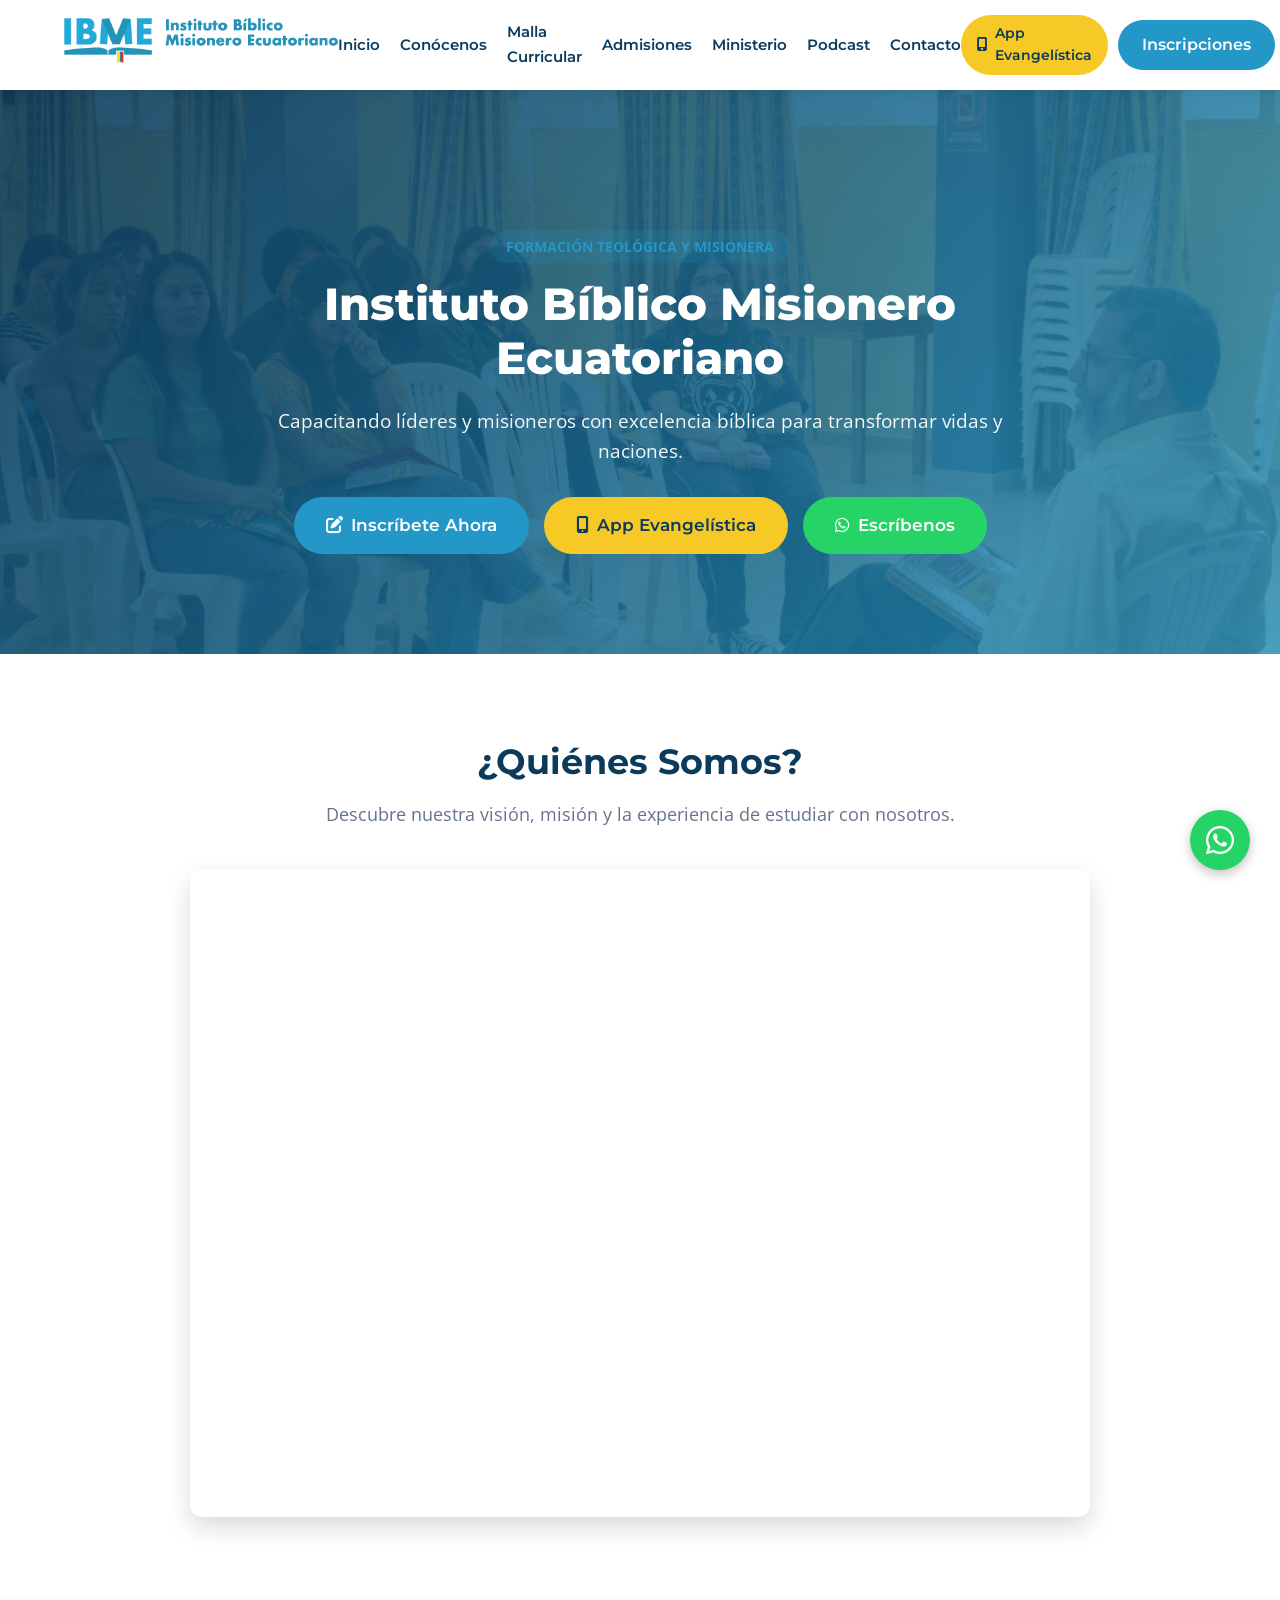
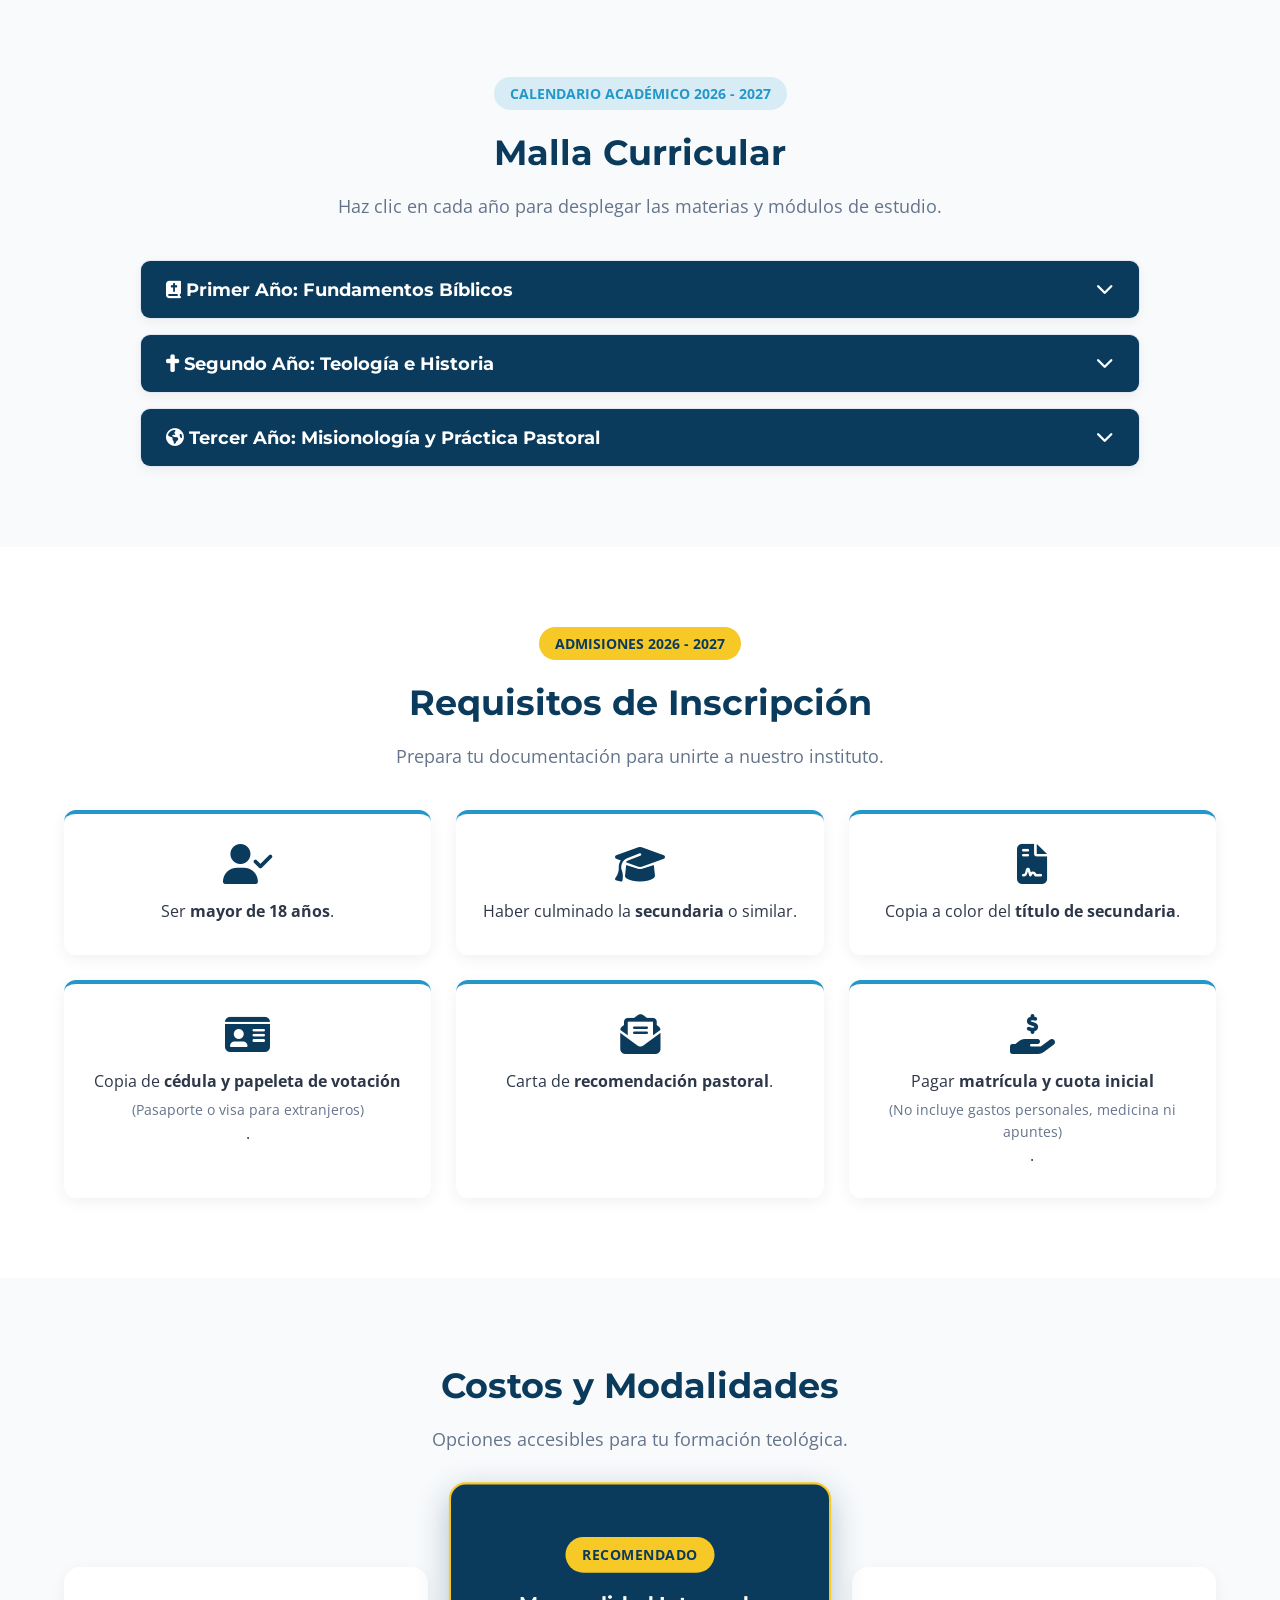
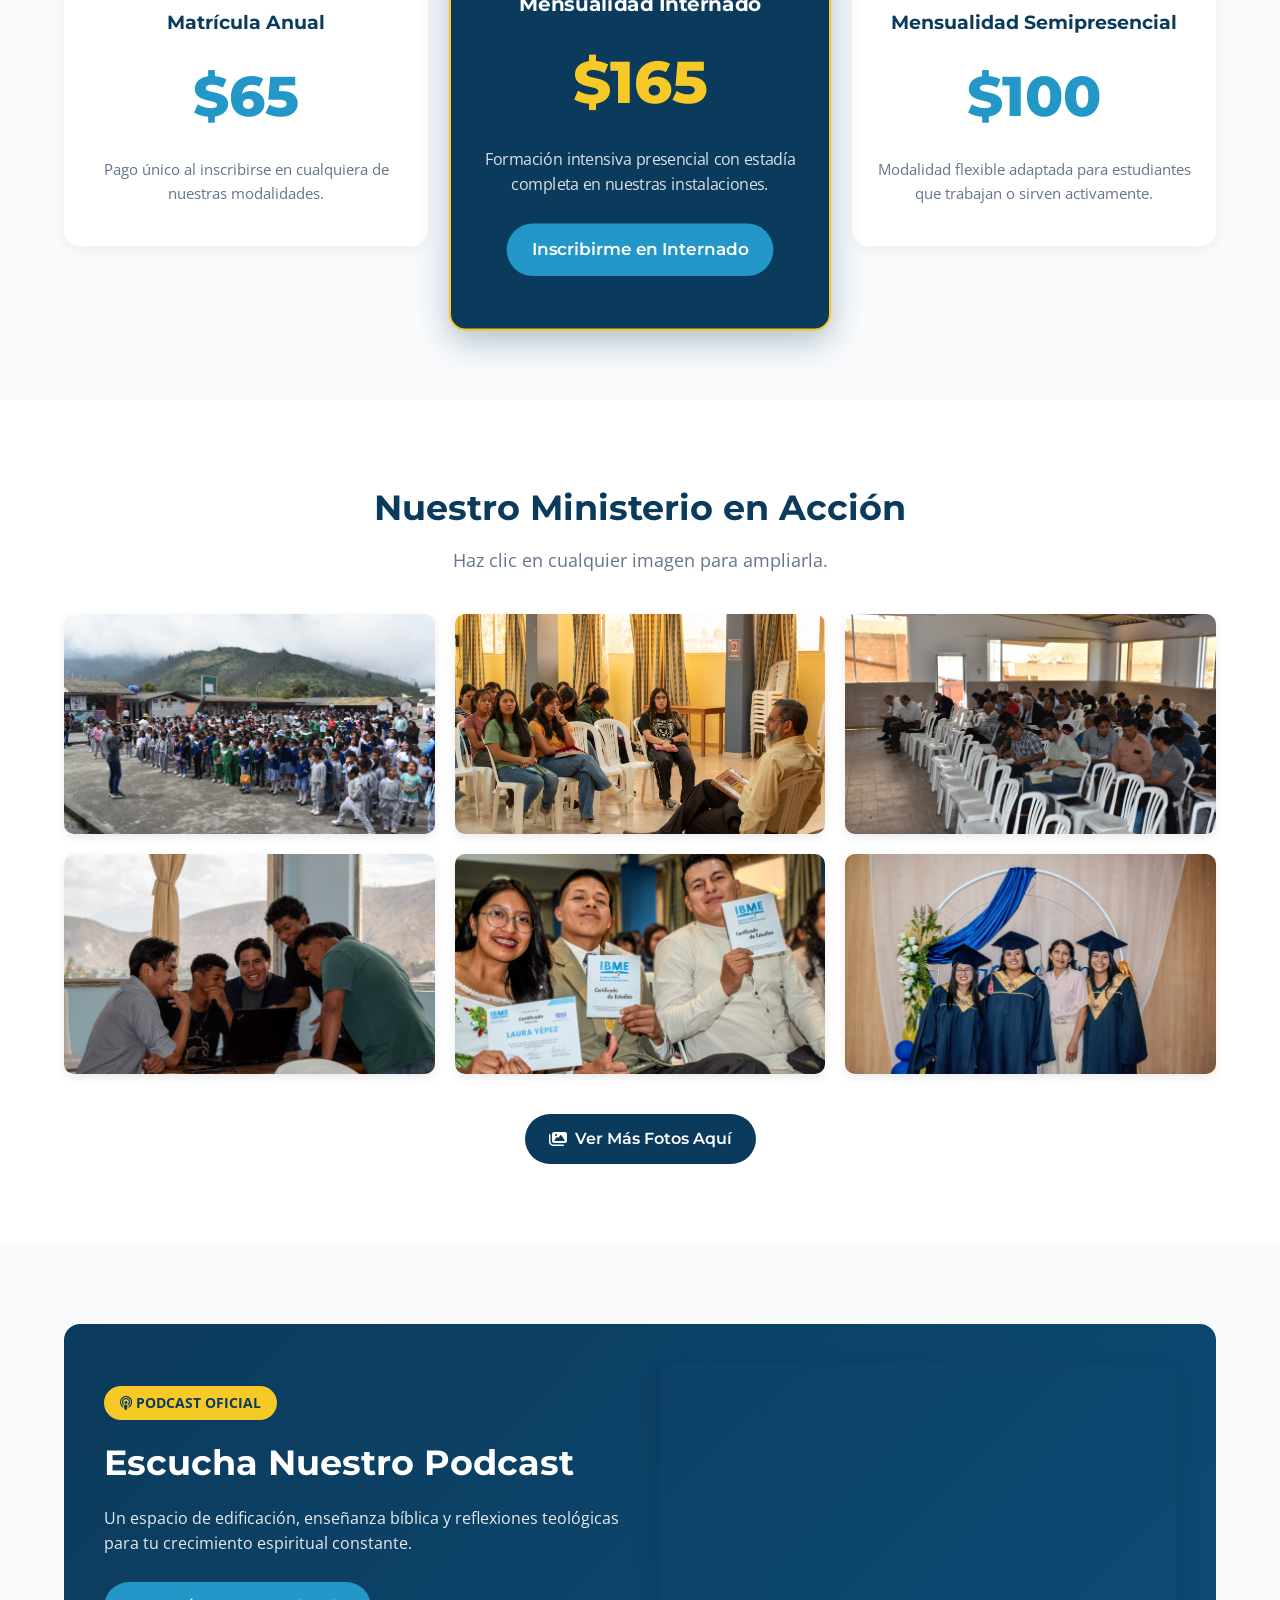
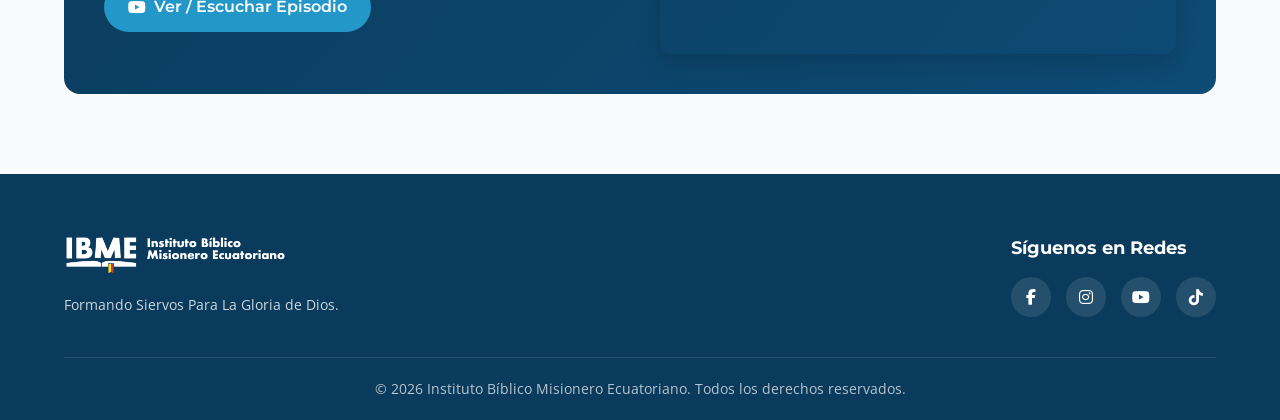
==== index.html @ 51802184 "Add files via upload" ====
<!DOCTYPE html>
<html lang="es">
<head>
    <meta charset="UTF-8">
    <meta name="viewport" content="width=device-width, initial-scale=1.0">
    <title>Instituto Bíblico Misionero Ecuatoriano - IBME</title>
    <!-- Fuentes Google -->
    <link rel="preconnect" href="https://fonts.googleapis.com">
    <link rel="preconnect" href="https://fonts.gstatic.com" crossorigin>
    <link href="https://fonts.googleapis.com/css2?family=Montserrat:wght@400;600;700;800&family=Open+Sans:wght@400;600&display=swap" rel="stylesheet">
    <!-- Iconos FontAwesome -->
    <link rel="stylesheet" href="https://cdnjs.cloudflare.com/ajax/libs/font-awesome/6.4.0/css/all.min.css">
    <link rel="stylesheet" href="style.css">
</head>
<body>

    <!-- Header / Navegación -->
    <header class="header">
        <div class="container nav-container">
            <a href="#" class="logo-link">
                <img src="logo-ibmecolores.png" alt="Logo IBME" class="logo-img">
            </a>
            <nav class="nav-menu">
                <a href="#inicio">Inicio</a>
                <a href="#video">Conócenos</a>
                <a href="#malla">Malla Curricular</a>
                <a href="#admisiones">Admisiones</a>
                <a href="#galeria">Ministerio</a>
                <a href="#podcast">Podcast</a>
                <a href="#contacto">Contacto</a>
            </nav>
            <div class="header-buttons">
                <a href="app/index.html" target="_blank" class="btn btn-accent btn-sm">
                    <i class="fa-solid fa-mobile-screen"></i> App Evangelística
                </a>
                <a href="https://forms.gle/jABZLeaJhFp4V4Tq7" target="_blank" class="btn btn-primary nav-btn">Inscripciones</a>
            </div>
        </div>
    </header>

    <!-- Sección Hero / Inicio -->
    <section id="inicio" class="hero">
        <div class="overlay"></div>
        <div class="container hero-content">
            <span class="badge">Formación Teológica y Misionera</span>
            <h1>Instituto Bíblico Misionero Ecuatoriano</h1>
            <p>Capacitando líderes y misioneros con excelencia bíblica para transformar vidas y naciones.</p>
            <div class="hero-buttons">
                <a href="https://forms.gle/jABZLeaJhFp4V4Tq7" target="_blank" class="btn btn-primary btn-lg">
                    <i class="fa-solid fa-pen-to-square"></i> Inscríbete Ahora
                </a>
                <a href="app/index.html" target="_blank" class="btn btn-accent btn-lg">
                    <i class="fa-solid fa-mobile-screen-button"></i> App Evangelística
                </a>
                <a href="https://wa.me/593980753959" target="_blank" class="btn btn-whatsapp btn-lg">
                    <i class="fa-brands fa-whatsapp"></i> Escríbenos
                </a>
            </div>
        </div>
    </section>

    <!-- Sección Video Promocional -->
    <section id="video" class="section video-section">
        <div class="container text-center">
            <h2 class="section-title">¿Quiénes Somos?</h2>
            <p class="section-subtitle">Descubre nuestra visión, misión y la experiencia de estudiar con nosotros.</p>
            <div class="video-wrapper">
                <iframe src="https://www.youtube.com/embed/UWD9c4xIS08" title="Video Promocional IBME" frameborder="0" allow="accelerometer; autoplay; clipboard-write; encrypted-media; gyroscope; picture-in-picture" allowfullscreen></iframe>
            </div>
        </div>
    </section>

    <!-- Sección Malla Curricular (Desplegable con Clic) -->
    <section id="malla" class="section bg-light">
        <div class="container">
            <div class="text-center">
                <span class="badge">Calendario Académico 2026 - 2027</span>
                <h2 class="section-title">Malla Curricular</h2>
                <p class="section-subtitle">Haz clic en cada año para desplegar las materias y módulos de estudio.</p>
            </div>

            <div class="accordion-container">
                <!-- PRIMER AÑO -->
                <div class="accordion-item">
                    <button class="accordion-header">
                        <span><i class="fa-solid fa-book-bible"></i> Primer Año: Fundamentos Bíblicos</span>
                        <i class="fa-solid fa-chevron-down accordion-icon"></i>
                    </button>
                    <div class="accordion-content">
                        <div class="malla-grid">
                            <div class="malla-card">
                                <h4><i class="fa-solid fa-bookmark"></i> Ciclo I</h4>
                                <ul>
                                    <li>Panorama del Antiguo Testamento I</li>
                                    <li>Introducción a la Interpretación Bíblica (Hermenéutica Especial)</li>
                                </ul>
                            </div>
                            <div class="malla-card">
                                <h4><i class="fa-solid fa-bookmark"></i> Ciclo II</h4>
                                <ul>
                                    <li>Vida Cristiana (Cosmovisión / Métodos de Estudio Bíblico)</li>
                                    <li>Panorama del Antiguo Testamento II</li>
                                </ul>
                            </div>
                            <div class="malla-card">
                                <h4><i class="fa-solid fa-bookmark"></i> Ciclo III</h4>
                                <ul>
                                    <li>Panorama de Doctrinas Bíblicas</li>
                                    <li>Pentateuco</li>
                                </ul>
                            </div>
                            <div class="malla-card">
                                <h4><i class="fa-solid fa-bookmark"></i> Ciclo IV</h4>
                                <ul>
                                    <li>Panorama del Nuevo Testamento</li>
                                    <li>Evangelios Sinópticos (Evangelio de Juan, Vida de Cristo)</li>
                                </ul>
                            </div>
                            <div class="malla-card">
                                <h4><i class="fa-solid fa-bookmark"></i> Ciclo V</h4>
                                <ul>
                                    <li>Geografía Bíblica</li>
                                    <li>Teología I (Eclesiología / Escatología)</li>
                                </ul>
                            </div>
                            <div class="malla-card">
                                <h4><i class="fa-solid fa-bookmark"></i> Ciclo VI</h4>
                                <ul>
                                    <li>Vida de Cristo</li>
                                    <li>Vida y Cartas de Pablo</li>
                                </ul>
                            </div>
                        </div>
                    </div>
                </div>

                <!-- SEGUNDO AÑO -->
                <div class="accordion-item">
                    <button class="accordion-header">
                        <span><i class="fa-solid fa-cross"></i> Segundo Año: Teología e Historia</span>
                        <i class="fa-solid fa-chevron-down accordion-icon"></i>
                    </button>
                    <div class="accordion-content">
                        <div class="malla-grid">
                            <div class="malla-card">
                                <h4><i class="fa-solid fa-bookmark"></i> Ciclo I</h4>
                                <ul>
                                    <li>Teología III (Cristología / Neumatología)</li>
                                    <li>Teología II (Teología Propia / Antropología / Hamartología)</li>
                                </ul>
                            </div>
                            <div class="malla-card">
                                <h4><i class="fa-solid fa-bookmark"></i> Ciclo II</h4>
                                <ul>
                                    <li>Génesis</li>
                                    <li>Romanos / Gálatas</li>
                                </ul>
                            </div>
                            <div class="malla-card">
                                <h4><i class="fa-solid fa-bookmark"></i> Ciclo III</h4>
                                <ul>
                                    <li>Hermenéutica (Métodos de Estudio Bíblico)</li>
                                    <li>Isaías</li>
                                </ul>
                            </div>
                            <div class="malla-card">
                                <h4><i class="fa-solid fa-bookmark"></i> Ciclo IV</h4>
                                <ul>
                                    <li>Homilética</li>
                                    <li>Escritos Juaninos</li>
                                </ul>
                            </div>
                            <div class="malla-card">
                                <h4><i class="fa-solid fa-bookmark"></i> Ciclo V</h4>
                                <ul>
                                    <li>Historia de la Iglesia</li>
                                    <li>Epístolas de la Prisión</li>
                                </ul>
                            </div>
                            <div class="malla-card">
                                <h4><i class="fa-solid fa-bookmark"></i> Ciclo VI</h4>
                                <ul>
                                    <li>Lucas / Hechos</li>
                                    <li>Soteriología</li>
                                </ul>
                            </div>
                        </div>
                    </div>
                </div>

                <!-- TERCER AÑO -->
                <div class="accordion-item">
                    <button class="accordion-header">
                        <span><i class="fa-solid fa-earth-americas"></i> Tercer Año: Misionología y Práctica Pastoral</span>
                        <i class="fa-solid fa-chevron-down accordion-icon"></i>
                    </button>
                    <div class="accordion-content">
                        <div class="malla-grid">
                            <div class="malla-card">
                                <h4><i class="fa-solid fa-bookmark"></i> Ciclo I</h4>
                                <ul>
                                    <li>Epístolas Pastorales</li>
                                    <li>Hebreos</li>
                                </ul>
                            </div>
                            <div class="malla-card">
                                <h4><i class="fa-solid fa-bookmark"></i> Ciclo II</h4>
                                <ul>
                                    <li>1 y 2 de Corintios</li>
                                    <li>Éxodo / Números</li>
                                </ul>
                            </div>
                            <div class="malla-card">
                                <h4><i class="fa-solid fa-bookmark"></i> Ciclo III</h4>
                                <ul>
                                    <li>Israel Primitivo</li>
                                    <li>Misiones y Evangelismo</li>
                                </ul>
                            </div>
                            <div class="malla-card">
                                <h4><i class="fa-solid fa-bookmark"></i> Ciclo IV</h4>
                                <ul>
                                    <li>Apologética</li>
                                    <li>Consejería</li>
                                </ul>
                            </div>
                            <div class="malla-card">
                                <h4><i class="fa-solid fa-bookmark"></i> Ciclo V</h4>
                                <ul>
                                    <li>Dispensacionalismo</li>
                                    <li>Ministrando en la Iglesia</li>
                                </ul>
                            </div>
                            <div class="malla-card">
                                <h4><i class="fa-solid fa-bookmark"></i> Ciclo VI</h4>
                                <ul>
                                    <li>Daniel</li>
                                    <li>Religiones Mundiales</li>
                                </ul>
                            </div>
                        </div>
                    </div>
                </div>
            </div>
        </div>
    </section>

    <!-- Sección Admisiones: Requisitos -->
    <section id="admisiones" class="section">
        <div class="container text-center">
            <span class="badge badge-accent">Admisiones 2026 - 2027</span>
            <h2 class="section-title">Requisitos de Inscripción</h2>
            <p class="section-subtitle">Prepara tu documentación para unirte a nuestro instituto.</p>
            
            <div class="requisitos-grid">
                <div class="req-card">
                    <i class="fa-solid fa-user-check req-icon"></i>
                    <p>Ser <strong>mayor de 18 años</strong>.</p>
                </div>
                <div class="req-card">
                    <i class="fa-solid fa-graduation-cap req-icon"></i>
                    <p>Haber culminado la <strong>secundaria</strong> o similar.</p>
                </div>
                <div class="req-card">
                    <i class="fa-solid fa-file-contract req-icon"></i>
                    <p>Copia a color del <strong>título de secundaria</strong>.</p>
                </div>
                <div class="req-card">
                    <i class="fa-solid fa-id-card req-icon"></i>
                    <p>Copia de <strong>cédula y papeleta de votación</strong> <br><small>(Pasaporte o visa para extranjeros)</small>.</p>
                </div>
                <div class="req-card">
                    <i class="fa-solid fa-envelope-open-text req-icon"></i>
                    <p>Carta de <strong>recomendación pastoral</strong>.</p>
                </div>
                <div class="req-card">
                    <i class="fa-solid fa-hand-holding-dollar req-icon"></i>
                    <p>Pagar <strong>matrícula y cuota inicial</strong> <br><small>(No incluye gastos personales, medicina ni apuntes)</small>.</p>
                </div>
            </div>
        </div>
    </section>

    <!-- Sección Admisiones: Costos -->
    <section class="section bg-light">
        <div class="container text-center">
            <h2 class="section-title">Costos y Modalidades</h2>
            <p class="section-subtitle">Opciones accesibles para tu formación teológica.</p>
            
            <div class="costos-grid">
                <div class="cost-card">
                    <h3>Matrícula Anual</h3>
                    <div class="price">$65</div>
                    <p>Pago único al inscribirse en cualquiera de nuestras modalidades.</p>
                </div>
                <div class="cost-card highlight">
                    <span class="badge badge-accent">Recomendado</span>
                    <h3>Mensualidad Internado</h3>
                    <div class="price">$165</div>
                    <p>Formación intensiva presencial con estadía completa en nuestras instalaciones.</p>
                    <br>
                    <a href="https://forms.gle/jABZLeaJhFp4V4Tq7" target="_blank" class="btn btn-primary">Inscribirme en Internado</a>
                </div>
                <div class="cost-card">
                    <h3>Mensualidad Semipresencial</h3>
                    <div class="price">$100</div>
                    <p>Modalidad flexible adaptada para estudiantes que trabajan o sirven activamente.</p>
                </div>
            </div>
        </div>
    </section>

    <!-- Sección Galería de Ministerio con Lightbox CSS Puro -->
    <section id="galeria" class="section">
        <div class="container text-center">
            <h2 class="section-title">Nuestro Ministerio en Acción</h2>
            <p class="section-subtitle">Haz clic en cualquier imagen para ampliarla.</p>
            
            <div class="gallery-grid">
                <a href="#img1" class="gallery-item"><img src="36.JPG" alt="Ministerio IBME 1"></a>
                <a href="#img2" class="gallery-item"><img src="DSC_0011.JPG" alt="Ministerio IBME 2"></a>
                <a href="#img3" class="gallery-item"><img src="DSC_0023.JPG" alt="Ministerio IBME 3"></a>
                <a href="#img4" class="gallery-item"><img src="DSC_0063.JPG" alt="Ministerio IBME 4"></a>
                <a href="#img5" class="gallery-item"><img src="DSC_0156.jpg" alt="Ministerio IBME 5"></a>
                <a href="#img6" class="gallery-item"><img src="DSC_0342.JPG" alt="Ministerio IBME 6"></a>
            </div>

            <!-- Modales Lightbox en HTML/CSS Puro -->
            <div id="img1" class="lightbox">
                <a href="#galeria" class="lightbox-close">&times;</a>
                <img src="36.JPG" alt="Ministerio IBME 1 Ampliada">
            </div>
            <div id="img2" class="lightbox">
                <a href="#galeria" class="lightbox-close">&times;</a>
                <img src="DSC_0011.JPG" alt="Ministerio IBME 2 Ampliada">
            </div>
            <div id="img3" class="lightbox">
                <a href="#galeria" class="lightbox-close">&times;</a>
                <img src="DSC_0023.JPG" alt="Ministerio IBME 3 Ampliada">
            </div>
            <div id="img4" class="lightbox">
                <a href="#galeria" class="lightbox-close">&times;</a>
                <img src="DSC_0063.JPG" alt="Ministerio IBME 4 Ampliada">
            </div>
            <div id="img5" class="lightbox">
                <a href="#galeria" class="lightbox-close">&times;</a>
                <img src="DSC_0156.jpg" alt="Ministerio IBME 5 Ampliada">
            </div>
            <div id="img6" class="lightbox">
                <a href="#galeria" class="lightbox-close">&times;</a>
                <img src="DSC_0342.JPG" alt="Ministerio IBME 6 Ampliada">
            </div>

            <!-- Botón Repositorio de Fotos Flickr -->
            <div class="more-photos-box">
                <a href="https://flic.kr/ps/4844n2" target="_blank" class="btn btn-secondary">
                    <i class="fa-solid fa-images"></i> Ver Más Fotos Aquí
                </a>
            </div>
        </div>
    </section>

    <!-- Sección Podcast -->
    <section id="podcast" class="section podcast-section bg-light">
        <div class="container">
            <div class="podcast-card">
                <div class="podcast-info">
                    <span class="badge badge-accent"><i class="fa-solid fa-podcast"></i> Podcast Oficial</span>
                    <h2>Escucha Nuestro Podcast</h2>
                    <p>Un espacio de edificación, enseñanza bíblica y reflexiones teológicas para tu crecimiento espiritual constante.</p>
                    <a href="https://youtu.be/DDonrSdKzbA" target="_blank" class="btn btn-primary">
                        <i class="fa-brands fa-youtube"></i> Ver / Escuchar Episodio
                    </a>
                </div>
                <div class="podcast-video">
                    <div class="video-wrapper">
                        <iframe src="https://www.youtube.com/embed/DDonrSdKzbA" title="IBME Podcast" frameborder="0" allow="accelerometer; autoplay; clipboard-write; encrypted-media; gyroscope; picture-in-picture" allowfullscreen></iframe>
                    </div>
                </div>
            </div>
        </div>
    </section>

    <!-- Footer / Pie de página -->
    <footer id="contacto" class="footer">
        <div class="container footer-content">
            <div class="footer-brand">
                <img src="logo-ibme.png" alt="Logo Blanco IBME" class="footer-logo">
                <p>Formando Siervos Para La Gloria de Dios.</p>
            </div>

            <div class="footer-social">
                <h3>Síguenos en Redes</h3>
                <div class="social-links">
                    <a href="https://www.facebook.com/share/1DHTYi25NQ/" target="_blank" aria-label="Facebook"><i class="fa-brands fa-facebook-f"></i></a>
                    <a href="https://www.instagram.com/ibmecuatoriano25?igsi=b3J2aWd2MjQ2NGc1" target="_blank" aria-label="Instagram"><i class="fa-brands fa-instagram"></i></a>
                    <a href="https://www.youtube.com/channel/UCimH_eXiT94F86GYYFq33Jw" target="_blank" aria-label="YouTube"><i class="fa-brands fa-youtube"></i></a>
                    <a href="https://www.tiktok.com/@ibme22?_r=1" target="_blank" aria-label="TikTok"><i class="fa-brands fa-tiktok"></i></a>
                </div>
            </div>
        </div>
        <div class="footer-bottom">
            <p>&copy; 2026 Instituto Bíblico Misionero Ecuatoriano. Todos los derechos reservados.</p>
        </div>
    </footer>

    <!-- Botón Flotante de WhatsApp -->
    <a href="https://wa.me/593980753959" class="whatsapp-float" target="_blank" aria-label="Contacto WhatsApp">
        <i class="fa-brands fa-whatsapp"></i>
    </a>

    <!-- Script JavaScript para desplegar la Malla Curricular con Clic -->
    <script>
        document.querySelectorAll('.accordion-header').forEach(button => {
            button.addEventListener('click', () => {
                const accordionItem = button.parentElement;
                
                // Cierra otros desplegables abiertos
                document.querySelectorAll('.accordion-item').forEach(item => {
                    if (item !== accordionItem) {
                        item.classList.remove('active');
                    }
                });

                // Alterna la clase active en el elemento seleccionado
                accordionItem.classList.toggle('active');
            });
        });
    </script>
</body>
</html>
---- style.css ----
/* ==========================================
   VARIABLES Y ESTILOS GENERALES
   ========================================== */
:root {
    --primary-color: #2397C8;      /* Azul Celeste del logo */
    --primary-dark: #106286;       /* Azul Celeste Oscuro */
    --navy-dark: #0B3B5C;          /* Azul Oscuro institucional */
    --accent-yellow: #F7C927;      /* Amarillo del listón */
    --text-color: #2D3748;         /* Texto oscuro */
    --bg-light: #F8FAFC;           /* Fondo claro */
    --white: #FFFFFF;
    --font-heading: 'Montserrat', sans-serif;
    --font-body: 'Open Sans', sans-serif;
}

* {
    margin: 0;
    padding: 0;
    box-sizing: border-box;
}

html {
    scroll-behavior: smooth;
}

body {
    font-family: var(--font-body);
    color: var(--text-color);
    line-height: 1.6;
    background-color: var(--white);
}

.container {
    width: 90%;
    max-width: 1200px;
    margin: 0 auto;
}

.section {
    padding: 80px 0;
}

.bg-light {
    background-color: var(--bg-light);
}

.text-center {
    text-align: center;
}

.section-title {
    font-family: var(--font-heading);
    font-size: 2.2rem;
    color: var(--navy-dark);
    margin-bottom: 10px;
    font-weight: 700;
}

.section-subtitle {
    font-size: 1.1rem;
    color: #64748B;
    margin-bottom: 40px;
}

/* ==========================================
   BOTONES E INSIGNIAS
   ========================================== */
.btn {
    display: inline-flex;
    align-items: center;
    gap: 8px;
    padding: 12px 24px;
    border-radius: 30px;
    font-family: var(--font-heading);
    font-weight: 600;
    text-decoration: none;
    transition: all 0.3s ease;
    cursor: pointer;
}

.btn-primary {
    background-color: var(--primary-color);
    color: var(--white);
}

.btn-primary:hover {
    background-color: var(--primary-dark);
    transform: translateY(-2px);
}

.btn-secondary {
    background-color: var(--navy-dark);
    color: var(--white);
}

.btn-secondary:hover {
    background-color: #062338;
    transform: translateY(-2px);
}

.btn-accent {
    background-color: var(--accent-yellow);
    color: var(--navy-dark);
}

.btn-accent:hover {
    background-color: #e5b71b;
    transform: translateY(-2px);
}

.btn-whatsapp {
    background-color: #25D366;
    color: var(--white);
}

.btn-whatsapp:hover {
    background-color: #1EBE57;
    transform: translateY(-2px);
}

.btn-lg {
    padding: 15px 32px;
    font-size: 1.05rem;
}

.btn-sm {
    padding: 8px 16px;
    font-size: 0.85rem;
}

.badge {
    display: inline-block;
    padding: 6px 16px;
    background-color: rgba(35, 151, 200, 0.15);
    color: var(--primary-color);
    border-radius: 20px;
    font-size: 0.85rem;
    font-weight: 700;
    margin-bottom: 15px;
    text-transform: uppercase;
}

.badge-accent {
    background-color: var(--accent-yellow);
    color: var(--navy-dark);
}

/* ==========================================
   HEADER / NAVEGACIÓN
   ========================================== */
.header {
    background-color: var(--white);
    box-shadow: 0 2px 10px rgba(0,0,0,0.08);
    position: sticky;
    top: 0;
    z-index: 1000;
}

.nav-container {
    display: flex;
    justify-content: space-between;
    align-items: center;
    padding: 15px 0;
}

.logo-img {
    height: 45px;
    width: auto;
}

.nav-menu {
    display: flex;
    gap: 20px;
    align-items: center;
}

.nav-menu a {
    text-decoration: none;
    color: var(--navy-dark);
    font-weight: 600;
    font-family: var(--font-heading);
    font-size: 0.95rem;
    transition: color 0.3s ease;
}

.nav-menu a:hover {
    color: var(--primary-color);
}

.header-buttons {
    display: flex;
    gap: 10px;
    align-items: center;
}

/* ==========================================
   HERO SECTION
   ========================================== */
.hero {
    position: relative;
    background: linear-gradient(135deg, rgba(11, 59, 92, 0.9), rgba(35, 151, 200, 0.8)), url('DSC_0011.JPG') center/cover no-repeat;
    color: var(--white);
    padding: 140px 0 100px;
    text-align: center;
}

.hero-content {
    position: relative;
    z-index: 2;
    max-width: 800px;
    margin: 0 auto;
}

.hero h1 {
    font-family: var(--font-heading);
    font-size: 2.8rem;
    font-weight: 800;
    line-height: 1.2;
    margin-bottom: 20px;
}

.hero p {
    font-size: 1.2rem;
    margin-bottom: 30px;
    opacity: 0.95;
}

.hero-buttons {
    display: flex;
    justify-content: center;
    gap: 15px;
    flex-wrap: wrap;
}

/* ==========================================
   VIDEO Y REPRODUCTOR
   ========================================== */
.video-wrapper {
    position: relative;
    padding-bottom: 56.25%;
    height: 0;
    overflow: hidden;
    max-width: 900px;
    margin: 0 auto;
    border-radius: 12px;
    box-shadow: 0 10px 25px rgba(0,0,0,0.15);
}

.video-wrapper iframe {
    position: absolute;
    top: 0;
    left: 0;
    width: 100%;
    height: 100%;
}

/* ==========================================
   MALLA CURRICULAR (ACORDEÓN INTERACTIVO)
   ========================================== */
.accordion-container {
    max-width: 1000px;
    margin: 0 auto;
    display: flex;
    flex-direction: column;
    gap: 15px;
}

.accordion-item {
    background: var(--white);
    border-radius: 10px;
    box-shadow: 0 4px 12px rgba(0,0,0,0.05);
    overflow: hidden;
    border: 1px solid #E2E8F0;
}

.accordion-header {
    width: 100%;
    background: var(--navy-dark);
    color: var(--white);
    padding: 18px 25px;
    font-family: var(--font-heading);
    font-size: 1.1rem;
    font-weight: 700;
    text-align: left;
    border: none;
    outline: none;
    cursor: pointer;
    display: flex;
    justify-content: space-between;
    align-items: center;
    transition: background-color 0.3s ease;
}

.accordion-header:hover {
    background-color: var(--primary-dark);
}

.accordion-icon {
    transition: transform 0.3s ease;
}

.accordion-content {
    max-height: 0;
    overflow: hidden;
    transition: max-height 0.5s cubic-bezier(0, 1, 0, 1);
    background-color: var(--white);
}

.accordion-item.active .accordion-content {
    max-height: 2000px;
    transition: max-height 0.5s cubic-bezier(1, 0, 1, 0);
}

.accordion-item.active .accordion-icon {
    transform: rotate(180deg);
}

.malla-grid {
    display: grid;
    grid-template-columns: repeat(auto-fit, minmax(280px, 1fr));
    gap: 20px;
    padding: 25px;
}

.malla-card {
    background: var(--bg-light);
    border-radius: 8px;
    padding: 20px;
    border-left: 4px solid var(--primary-color);
}

.malla-card h4 {
    font-family: var(--font-heading);
    color: var(--navy-dark);
    font-size: 1.05rem;
    margin-bottom: 12px;
    display: flex;
    align-items: center;
    gap: 8px;
}

.malla-card ul {
    list-style: none;
    padding-left: 0;
}

.malla-card ul li {
    position: relative;
    padding-left: 20px;
    margin-bottom: 8px;
    font-size: 0.95rem;
    color: var(--text-color);
}

.malla-card ul li::before {
    content: "✓";
    position: absolute;
    left: 0;
    color: var(--primary-color);
    font-weight: bold;
}

/* ==========================================
   REQUISITOS Y ADMISIONES
   ========================================== */
.requisitos-grid {
    display: grid;
    grid-template-columns: repeat(auto-fit, minmax(300px, 1fr));
    gap: 25px;
    margin-top: 30px;
}

.req-card {
    background: var(--white);
    padding: 30px 20px;
    border-radius: 12px;
    box-shadow: 0 4px 15px rgba(0,0,0,0.06);
    border-top: 4px solid var(--primary-color);
    transition: transform 0.3s ease, box-shadow 0.3s ease;
    text-align: center;
}

.req-card:hover {
    transform: translateY(-5px);
    box-shadow: 0 8px 25px rgba(0,0,0,0.12);
}

.req-icon {
    font-size: 2.5rem;
    color: var(--navy-dark);
    margin-bottom: 15px;
}

.req-card p {
    font-size: 1rem;
    color: var(--text-color);
}

.req-card small {
    display: block;
    font-size: 0.85rem;
    color: #64748B;
    margin-top: 5px;
}

/* ==========================================
   COSTOS Y MODALIDADES
   ========================================== */
.costos-grid {
    display: grid;
    grid-template-columns: repeat(auto-fit, minmax(280px, 1fr));
    gap: 30px;
    margin-top: 40px;
    align-items: center;
}

.cost-card {
    background: var(--white);
    padding: 40px 20px;
    border-radius: 16px;
    box-shadow: 0 4px 15px rgba(0,0,0,0.05);
    transition: transform 0.3s ease;
}

.cost-card:hover {
    transform: translateY(-5px);
}

.cost-card h3 {
    font-family: var(--font-heading);
    font-size: 1.2rem;
    color: var(--navy-dark);
    margin-bottom: 15px;
}

.cost-card .price {
    font-size: 3.5rem;
    font-weight: 800;
    font-family: var(--font-heading);
    color: var(--primary-color);
    margin-bottom: 15px;
}

.cost-card p {
    font-size: 0.95rem;
    color: #64748B;
}

.cost-card.highlight {
    background: var(--navy-dark);
    color: var(--white);
    transform: scale(1.05);
    box-shadow: 0 10px 30px rgba(11, 59, 92, 0.3);
    padding: 50px 20px;
    border: 2px solid var(--accent-yellow);
}

.cost-card.highlight:hover {
    transform: scale(1.05) translateY(-5px);
}

.cost-card.highlight h3 {
    color: var(--white);
}

.cost-card.highlight .price {
    color: var(--accent-yellow);
}

.cost-card.highlight p {
    color: rgba(255,255,255,0.85);
}

/* ==========================================
   GALERÍA DE FOTOS Y LIGHTBOX (CSS PURO)
   ========================================== */
.gallery-grid {
    display: grid;
    grid-template-columns: repeat(auto-fit, minmax(280px, 1fr));
    gap: 20px;
    margin-bottom: 40px;
}

.gallery-item {
    display: block;
    overflow: hidden;
    border-radius: 10px;
    box-shadow: 0 4px 10px rgba(0,0,0,0.08);
    height: 220px;
    cursor: pointer;
}

.gallery-item img {
    width: 100%;
    height: 100%;
    object-fit: cover;
    transition: transform 0.4s ease;
}

.gallery-item:hover img {
    transform: scale(1.08);
}

.more-photos-box {
    margin-top: 30px;
}

/* Modal Lightbox */
.lightbox {
    position: fixed;
    top: 0;
    left: 0;
    width: 100%;
    height: 100%;
    background-color: rgba(0, 0, 0, 0.85);
    display: flex;
    justify-content: center;
    align-items: center;
    opacity: 0;
    pointer-events: none;
    transition: opacity 0.3s ease;
    z-index: 2000;
}

.lightbox:target {
    opacity: 1;
    pointer-events: auto;
}

.lightbox img {
    max-width: 90%;
    max-height: 85%;
    border-radius: 8px;
    box-shadow: 0 10px 30px rgba(0,0,0,0.5);
    border: 3px solid var(--white);
}

.lightbox-close {
    position: absolute;
    top: 20px;
    right: 30px;
    color: var(--white);
    font-size: 40px;
    font-weight: bold;
    text-decoration: none;
    transition: color 0.2s ease;
}

.lightbox-close:hover {
    color: var(--accent-yellow);
}

/* ==========================================
   SECCIÓN PODCAST
   ========================================== */
.podcast-card {
    background: linear-gradient(135deg, var(--navy-dark), #0d4b75);
    color: var(--white);
    border-radius: 16px;
    padding: 40px;
    display: grid;
    grid-template-columns: 1fr 1fr;
    gap: 40px;
    align-items: center;
}

.podcast-info h2 {
    font-family: var(--font-heading);
    font-size: 2.2rem;
    margin-bottom: 15px;
}

.podcast-info p {
    margin-bottom: 25px;
    opacity: 0.9;
}

/* ==========================================
   FOOTER
   ========================================== */
.footer {
    background-color: var(--navy-dark);
    color: var(--white);
    padding: 60px 0 20px;
}

.footer-content {
    display: flex;
    justify-content: space-between;
    align-items: center;
    flex-wrap: wrap;
    gap: 30px;
    padding-bottom: 40px;
    border-bottom: 1px solid rgba(255, 255, 255, 0.1);
}

.footer-logo {
    height: 40px;
    margin-bottom: 10px;
}

.footer-brand p {
    font-size: 0.9rem;
    opacity: 0.8;
}

.footer-social h3 {
    font-family: var(--font-heading);
    font-size: 1.1rem;
    margin-bottom: 15px;
}

.social-links {
    display: flex;
    gap: 15px;
}

.social-links a {
    width: 40px;
    height: 40px;
    background-color: rgba(255,255,255,0.1);
    color: var(--white);
    border-radius: 50%;
    display: flex;
    align-items: center;
    justify-content: center;
    text-decoration: none;
    transition: all 0.3s ease;
}

.social-links a:hover {
    background-color: var(--primary-color);
    transform: translateY(-3px);
}

.footer-bottom {
    text-align: center;
    padding-top: 20px;
    font-size: 0.85rem;
    opacity: 0.7;
}

/* ==========================================
   BOTÓN FLOTANTE WHATSAPP
   ========================================== */
.whatsapp-float {
    position: fixed;
    width: 60px;
    height: 60px;
    bottom: 30px;
    right: 30px;
    background-color: #25D366;
    color: var(--white);
    border-radius: 50px;
    text-align: center;
    font-size: 32px;
    box-shadow: 0 4px 12px rgba(0,0,0,0.25);
    z-index: 1000;
    display: flex;
    align-items: center;
    justify-content: center;
    text-decoration: none;
    transition: transform 0.3s ease;
}

.whatsapp-float:hover {
    transform: scale(1.1);
}

/* ==========================================
   RESPONSIVO (MÓVILES Y TABLETS)
   ========================================== */
@media (max-width: 992px) {
    .podcast-card {
        grid-template-columns: 1fr;
    }
}

@media (max-width: 768px) {
    .nav-container {
        flex-direction: column;
        gap: 15px;
    }

    .nav-menu {
        flex-wrap: wrap;
        justify-content: center;
        gap: 15px;
    }

    .hero h1 {
        font-size: 2rem;
    }

    .accordion-header {
        font-size: 0.95rem;
        padding: 15px;
    }

    .cost-card.highlight {
        transform: scale(1);
        padding: 40px 20px;
    }
    
    .cost-card.highlight:hover {
        transform: translateY(-5px);
    }

    .footer-content {
        flex-direction: column;
        text-align: center;
    }
}
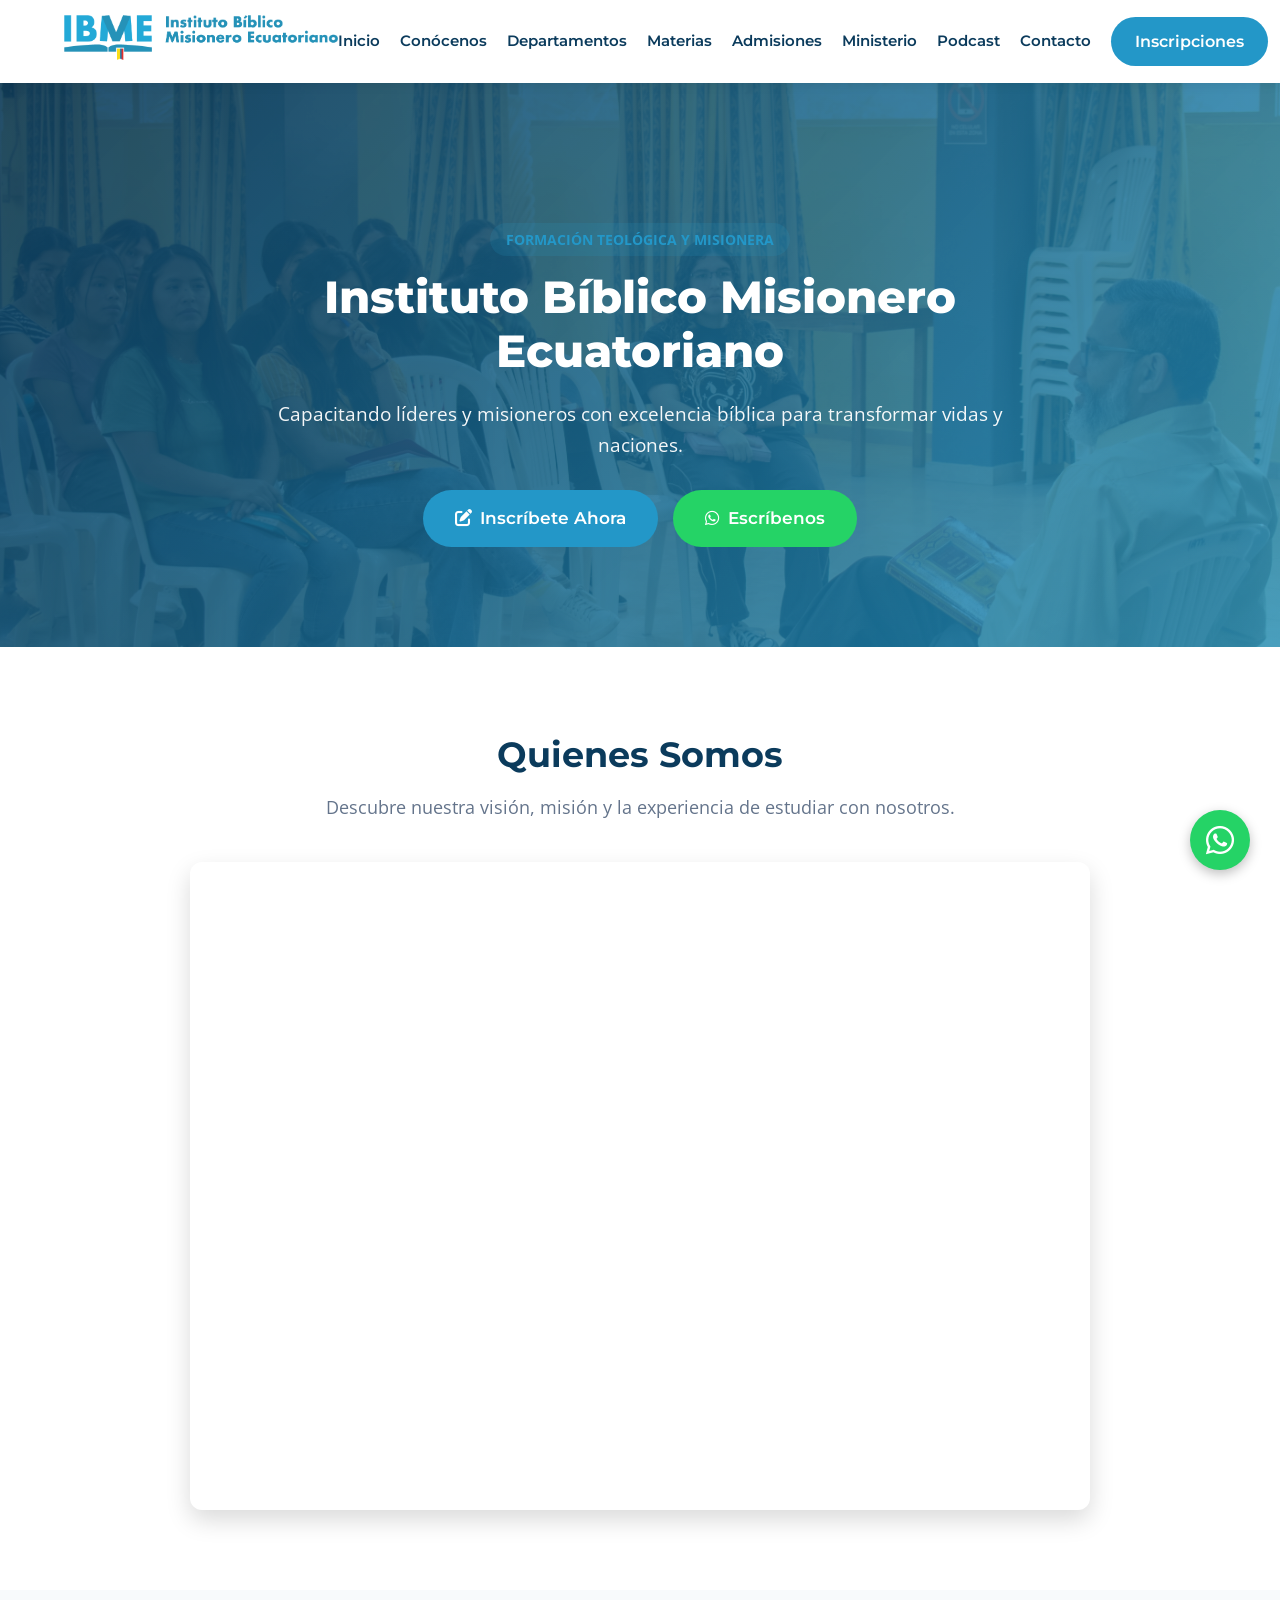
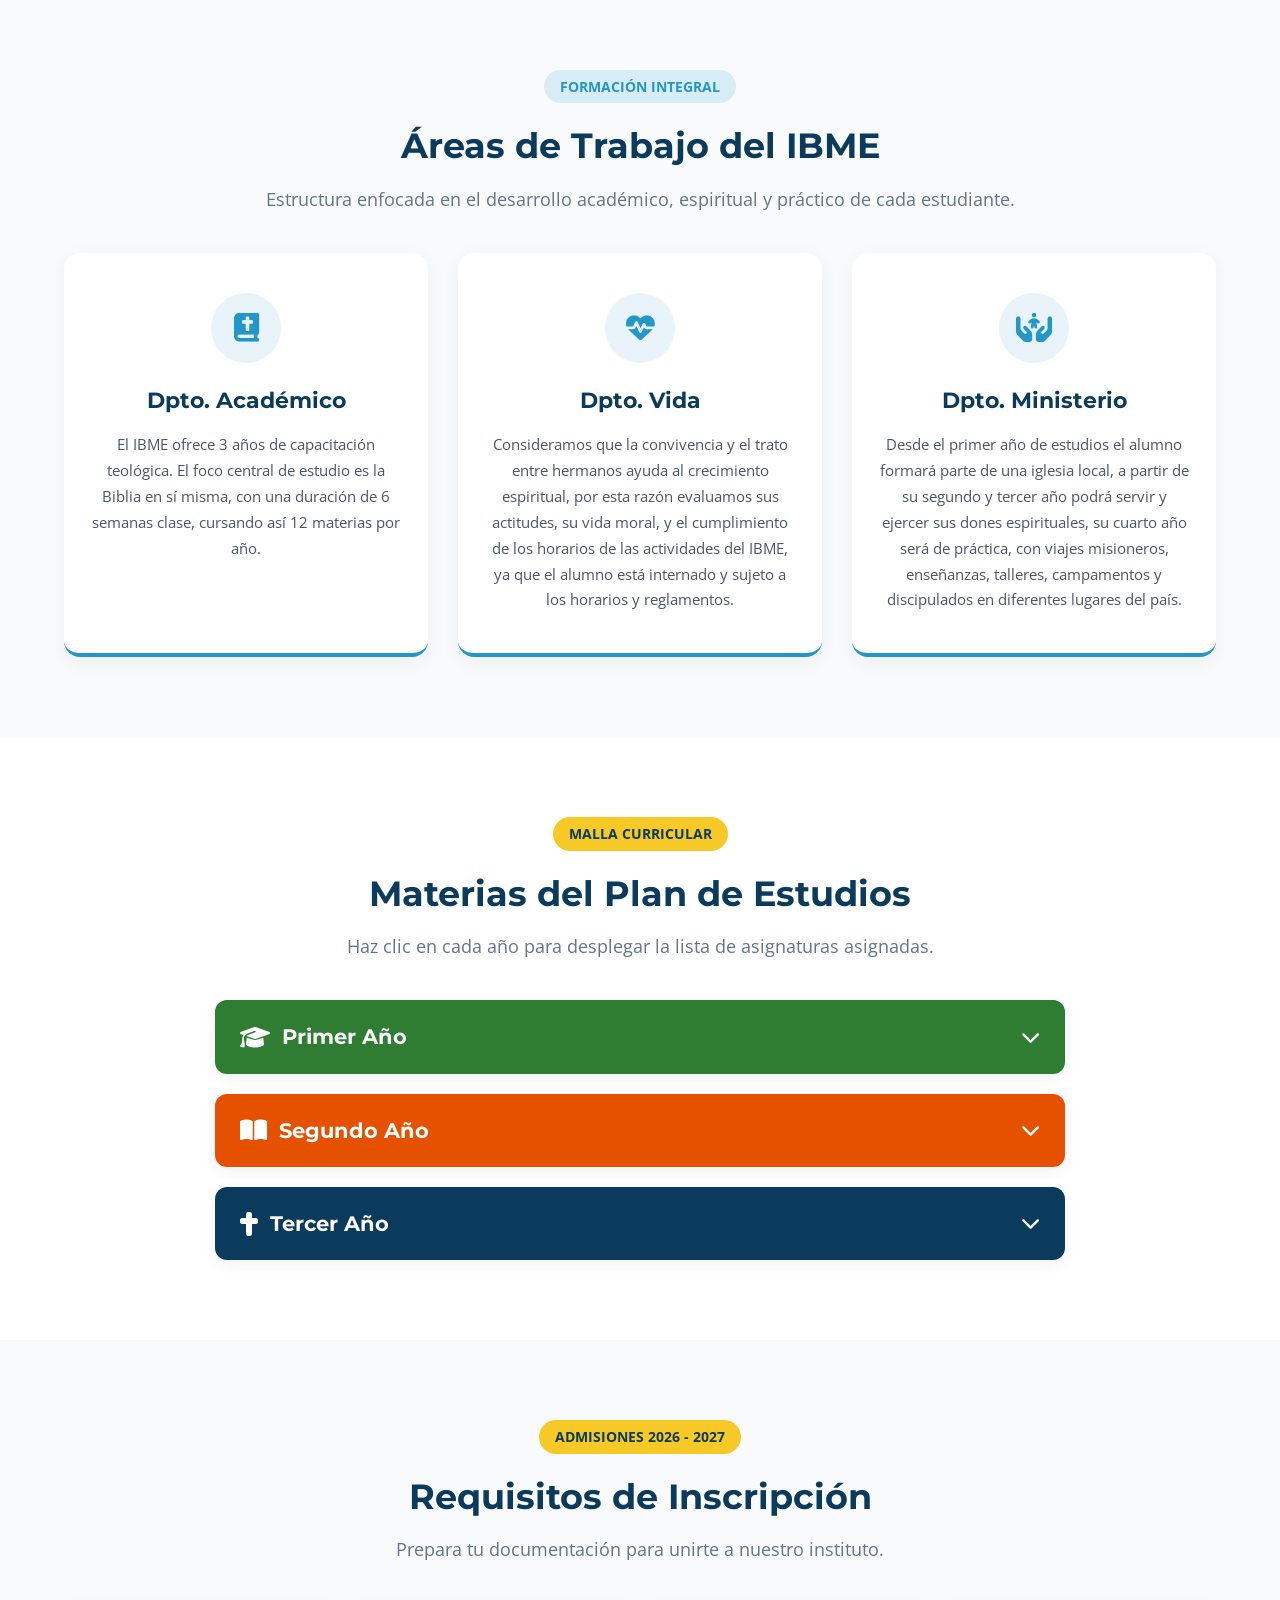
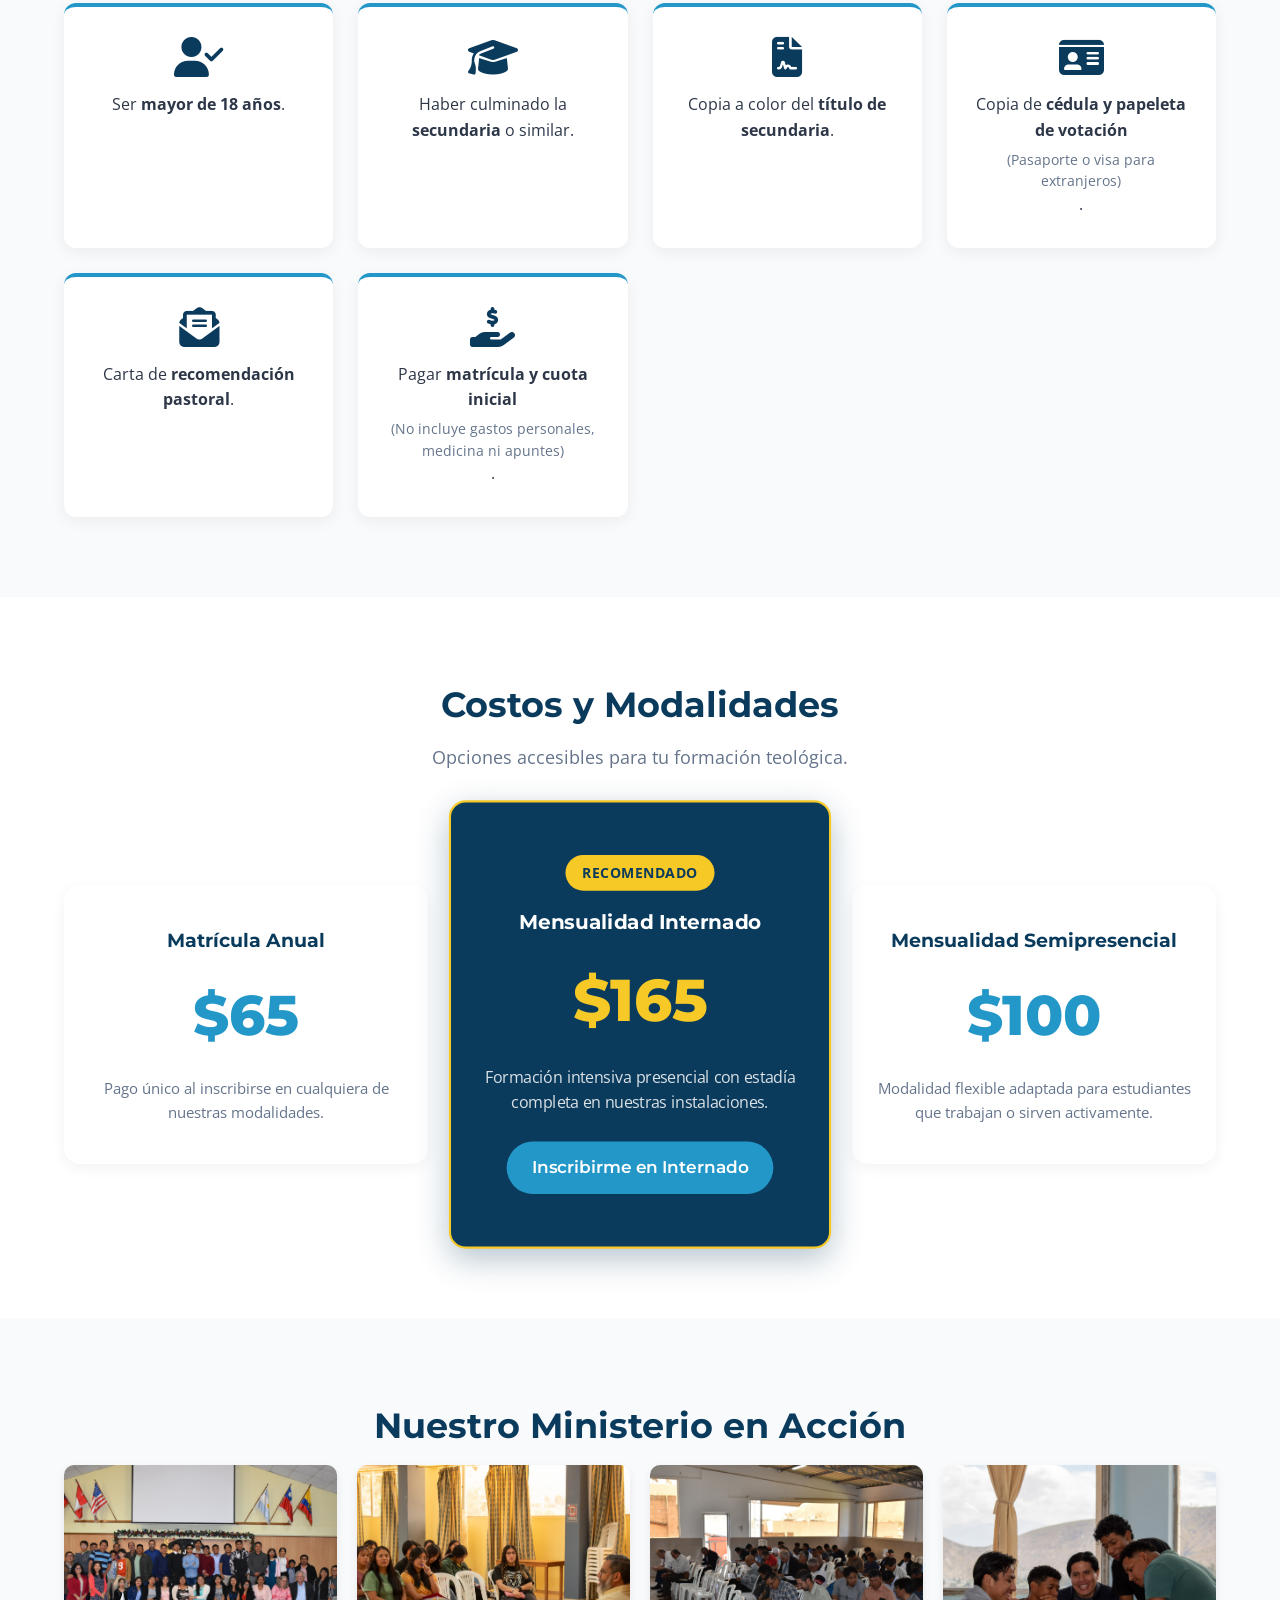
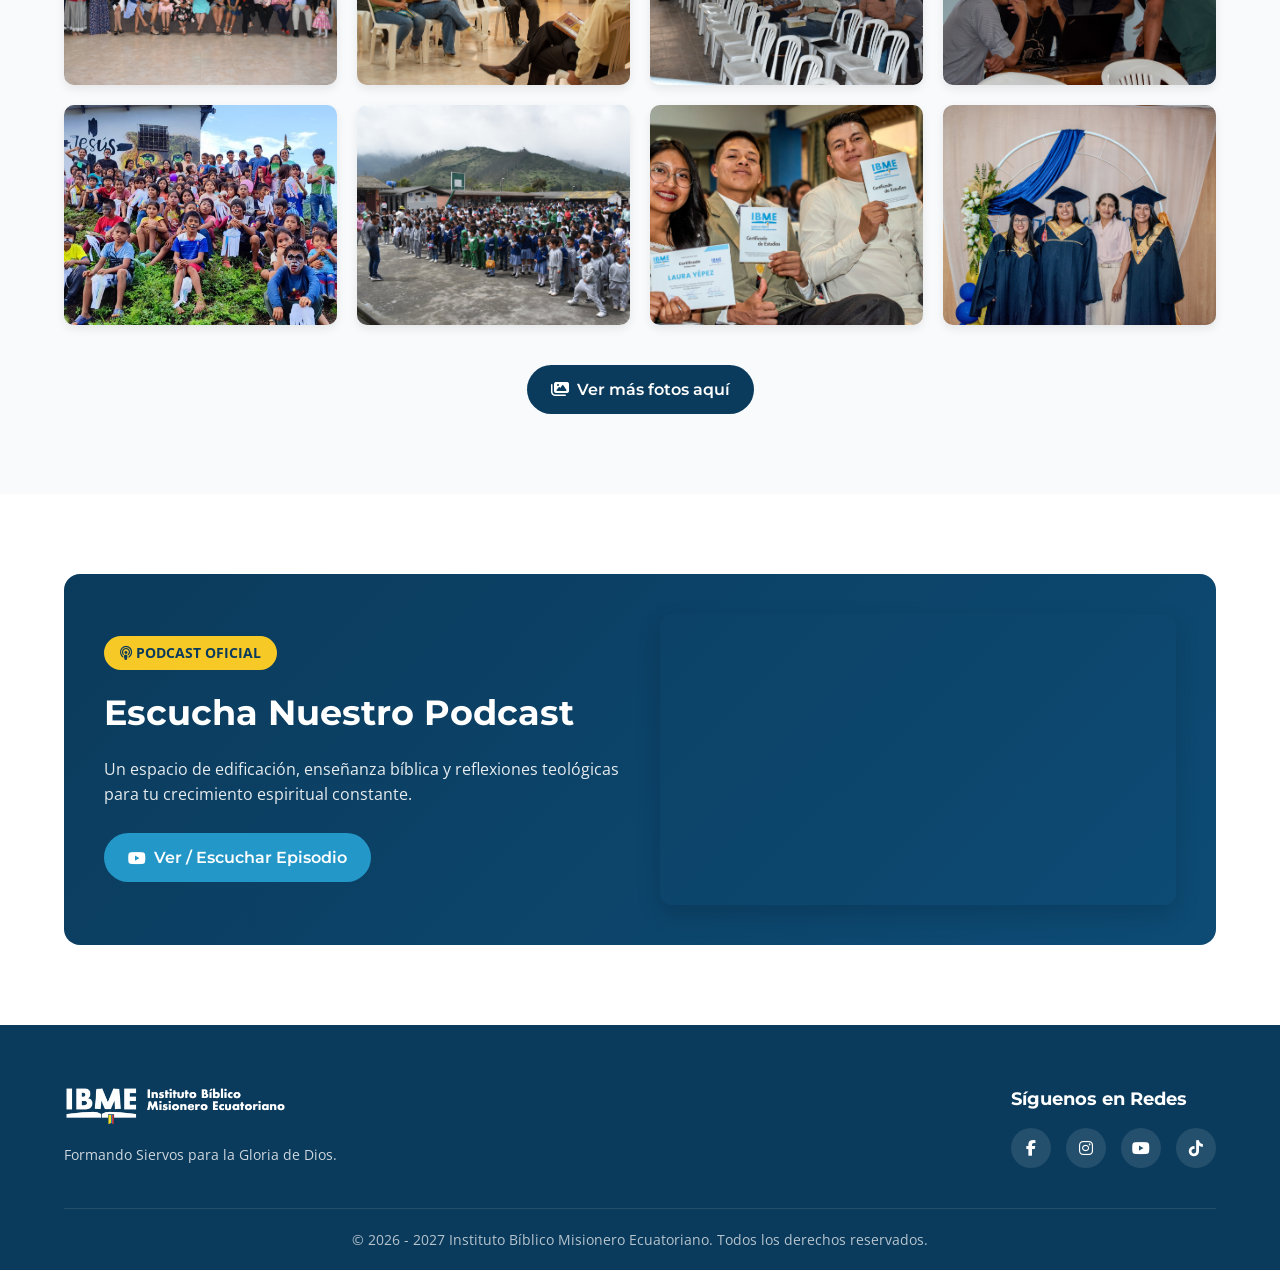
==== commit b9f67a0f: "Add files via upload" ====
--- a/index.html
+++ b/index.html
@@ -20,21 +20,23 @@
             <a href="#" class="logo-link">
                 <img src="logo-ibmecolores.png" alt="Logo IBME" class="logo-img">
             </a>
-            <nav class="nav-menu">
-                <a href="#inicio">Inicio</a>
-                <a href="#video">Conócenos</a>
-                <a href="#malla">Malla Curricular</a>
-                <a href="#admisiones">Admisiones</a>
-                <a href="#galeria">Ministerio</a>
-                <a href="#podcast">Podcast</a>
-                <a href="#contacto">Contacto</a>
+            
+            <!-- Botón Menú Hamburguesa para Móviles -->
+            <button class="menu-toggle" id="mobile-menu" aria-label="Abrir Menú">
+                <i class="fa-solid fa-bars"></i>
+            </button>
+
+            <nav class="nav-menu" id="nav-menu">
+                <a href="#inicio" class="nav-link">Inicio</a>
+                <a href="#video" class="nav-link">Conócenos</a>
+                <a href="#departamentos" class="nav-link">Departamentos</a>
+                <a href="#materias" class="nav-link">Materias</a>
+                <a href="#admisiones" class="nav-link">Admisiones</a>
+                <a href="#galeria" class="nav-link">Ministerio</a>
+                <a href="#podcast" class="nav-link">Podcast</a>
+                <a href="#contacto" class="nav-link">Contacto</a>
+                <a href="https://forms.gle/jABZLeaJhFp4V4Tq7" target="_blank" class="btn btn-primary nav-btn">Inscripciones</a>
             </nav>
-            <div class="header-buttons">
-                <a href="app/index.html" target="_blank" class="btn btn-accent btn-sm">
-                    <i class="fa-solid fa-mobile-screen"></i> App Evangelística
-                </a>
-                <a href="https://forms.gle/jABZLeaJhFp4V4Tq7" target="_blank" class="btn btn-primary nav-btn">Inscripciones</a>
-            </div>
         </div>
     </header>
 
@@ -49,9 +51,6 @@
                 <a href="https://forms.gle/jABZLeaJhFp4V4Tq7" target="_blank" class="btn btn-primary btn-lg">
                     <i class="fa-solid fa-pen-to-square"></i> Inscríbete Ahora
                 </a>
-                <a href="app/index.html" target="_blank" class="btn btn-accent btn-lg">
-                    <i class="fa-solid fa-mobile-screen-button"></i> App Evangelística
-                </a>
                 <a href="https://wa.me/593980753959" target="_blank" class="btn btn-whatsapp btn-lg">
                     <i class="fa-brands fa-whatsapp"></i> Escríbenos
                 </a>
@@ -62,7 +61,7 @@
     <!-- Sección Video Promocional -->
     <section id="video" class="section video-section">
         <div class="container text-center">
-            <h2 class="section-title">¿Quiénes Somos?</h2>
+            <h2 class="section-title">Quienes Somos</h2>
             <p class="section-subtitle">Descubre nuestra visión, misión y la experiencia de estudiar con nosotros.</p>
             <div class="video-wrapper">
                 <iframe src="https://www.youtube.com/embed/UWD9c4xIS08" title="Video Promocional IBME" frameborder="0" allow="accelerometer; autoplay; clipboard-write; encrypted-media; gyroscope; picture-in-picture" allowfullscreen></iframe>
@@ -70,183 +69,121 @@
         </div>
     </section>
 
-    <!-- Sección Malla Curricular (Desplegable con Clic) -->
-    <section id="malla" class="section bg-light">
-        <div class="container">
-            <div class="text-center">
-                <span class="badge">Calendario Académico 2026 - 2027</span>
-                <h2 class="section-title">Malla Curricular</h2>
-                <p class="section-subtitle">Haz clic en cada año para desplegar las materias y módulos de estudio.</p>
-            </div>
-
-            <div class="accordion-container">
-                <!-- PRIMER AÑO -->
-                <div class="accordion-item">
-                    <button class="accordion-header">
-                        <span><i class="fa-solid fa-book-bible"></i> Primer Año: Fundamentos Bíblicos</span>
-                        <i class="fa-solid fa-chevron-down accordion-icon"></i>
-                    </button>
-                    <div class="accordion-content">
-                        <div class="malla-grid">
-                            <div class="malla-card">
-                                <h4><i class="fa-solid fa-bookmark"></i> Ciclo I</h4>
-                                <ul>
-                                    <li>Panorama del Antiguo Testamento I</li>
-                                    <li>Introducción a la Interpretación Bíblica (Hermenéutica Especial)</li>
-                                </ul>
-                            </div>
-                            <div class="malla-card">
-                                <h4><i class="fa-solid fa-bookmark"></i> Ciclo II</h4>
-                                <ul>
-                                    <li>Vida Cristiana (Cosmovisión / Métodos de Estudio Bíblico)</li>
-                                    <li>Panorama del Antiguo Testamento II</li>
-                                </ul>
-                            </div>
-                            <div class="malla-card">
-                                <h4><i class="fa-solid fa-bookmark"></i> Ciclo III</h4>
-                                <ul>
-                                    <li>Panorama de Doctrinas Bíblicas</li>
-                                    <li>Pentateuco</li>
-                                </ul>
-                            </div>
-                            <div class="malla-card">
-                                <h4><i class="fa-solid fa-bookmark"></i> Ciclo IV</h4>
-                                <ul>
-                                    <li>Panorama del Nuevo Testamento</li>
-                                    <li>Evangelios Sinópticos (Evangelio de Juan, Vida de Cristo)</li>
-                                </ul>
-                            </div>
-                            <div class="malla-card">
-                                <h4><i class="fa-solid fa-bookmark"></i> Ciclo V</h4>
-                                <ul>
-                                    <li>Geografía Bíblica</li>
-                                    <li>Teología I (Eclesiología / Escatología)</li>
-                                </ul>
-                            </div>
-                            <div class="malla-card">
-                                <h4><i class="fa-solid fa-bookmark"></i> Ciclo VI</h4>
-                                <ul>
-                                    <li>Vida de Cristo</li>
-                                    <li>Vida y Cartas de Pablo</li>
-                                </ul>
-                            </div>
+    <!-- Sección: Áreas o Departamentos -->
+    <section id="departamentos" class="section bg-light">
+        <div class="container text-center">
+            <span class="badge">Formación Integral</span>
+            <h2 class="section-title">Áreas de Trabajo del IBME</h2>
+            <p class="section-subtitle">Estructura enfocada en el desarrollo académico, espiritual y práctico de cada estudiante.</p>
+            
+            <div class="deptos-grid">
+                <div class="depto-card">
+                    <div class="depto-icon"><i class="fa-solid fa-book-bible"></i></div>
+                    <h3>Dpto. Académico</h3>
+                    <p>El IBME ofrece 3 años de capacitación teológica. El foco central de estudio es la Biblia en sí misma, con una duración de 6 semanas clase, cursando así 12 materias por año.</p>
+                </div>
+                <div class="depto-card">
+                    <div class="depto-icon"><i class="fa-solid fa-heart-pulse"></i></div>
+                    <h3>Dpto. Vida</h3>
+                    <p>Consideramos que la convivencia y el trato entre hermanos ayuda al crecimiento espiritual, por esta razón evaluamos sus actitudes, su vida moral, y el cumplimiento de los horarios de las actividades del IBME, ya que el alumno está internado y sujeto a los horarios y reglamentos.</p>
+                </div>
+                <div class="depto-card">
+                    <div class="depto-icon"><i class="fa-solid fa-hands-holding-child"></i></div>
+                    <h3>Dpto. Ministerio</h3>
+                    <p>Desde el primer año de estudios el alumno formará parte de una iglesia local, a partir de su segundo y tercer año podrá servir y ejercer sus dones espirituales, su cuarto año será de práctica, con viajes misioneros, enseñanzas, talleres, campamentos y discipulados en diferentes lugares del país.</p>
+                </div>
+            </div>
+        </div>
+    </section>
+
+    <!-- Sección: Malla Curricular Desplegable (Accordion) -->
+    <section id="materias" class="section">
+        <div class="container text-center">
+            <span class="badge badge-accent">Malla Curricular</span>
+            <h2 class="section-title">Materias del Plan de Estudios</h2>
+            <p class="section-subtitle">Haz clic en cada año para desplegar la lista de asignaturas asignadas.</p>
+
+            <div class="materias-accordion">
+                <!-- Primer Año -->
+                <details class="malla-card">
+                    <summary class="malla-header bg-primer-ano">
+                        <div class="header-title">
+                            <i class="fa-solid fa-graduation-cap"></i>
+                            <h3>Primer Año</h3>
                         </div>
-                    </div>
-                </div>
-
-                <!-- SEGUNDO AÑO -->
-                <div class="accordion-item">
-                    <button class="accordion-header">
-                        <span><i class="fa-solid fa-cross"></i> Segundo Año: Teología e Historia</span>
-                        <i class="fa-solid fa-chevron-down accordion-icon"></i>
-                    </button>
-                    <div class="accordion-content">
-                        <div class="malla-grid">
-                            <div class="malla-card">
-                                <h4><i class="fa-solid fa-bookmark"></i> Ciclo I</h4>
-                                <ul>
-                                    <li>Teología III (Cristología / Neumatología)</li>
-                                    <li>Teología II (Teología Propia / Antropología / Hamartología)</li>
-                                </ul>
-                            </div>
-                            <div class="malla-card">
-                                <h4><i class="fa-solid fa-bookmark"></i> Ciclo II</h4>
-                                <ul>
-                                    <li>Génesis</li>
-                                    <li>Romanos / Gálatas</li>
-                                </ul>
-                            </div>
-                            <div class="malla-card">
-                                <h4><i class="fa-solid fa-bookmark"></i> Ciclo III</h4>
-                                <ul>
-                                    <li>Hermenéutica (Métodos de Estudio Bíblico)</li>
-                                    <li>Isaías</li>
-                                </ul>
-                            </div>
-                            <div class="malla-card">
-                                <h4><i class="fa-solid fa-bookmark"></i> Ciclo IV</h4>
-                                <ul>
-                                    <li>Homilética</li>
-                                    <li>Escritos Juaninos</li>
-                                </ul>
-                            </div>
-                            <div class="malla-card">
-                                <h4><i class="fa-solid fa-bookmark"></i> Ciclo V</h4>
-                                <ul>
-                                    <li>Historia de la Iglesia</li>
-                                    <li>Epístolas de la Prisión</li>
-                                </ul>
-                            </div>
-                            <div class="malla-card">
-                                <h4><i class="fa-solid fa-bookmark"></i> Ciclo VI</h4>
-                                <ul>
-                                    <li>Lucas / Hechos</li>
-                                    <li>Soteriología</li>
-                                </ul>
-                            </div>
+                        <i class="fa-solid fa-chevron-down toggle-icon"></i>
+                    </summary>
+                    <ul class="materias-list">
+                        <li>Panorama del Antiguo Testamento I</li>
+                        <li>Introducción a la Interpretación Bíblica (Hermenéutica Especial)</li>
+                        <li>Vida Cristiana (Cosmovisión / Métodos de Estudio Bíblico)</li>
+                        <li>Panorama del Antiguo Testamento II</li>
+                        <li>Panorama de Doctrinas Bíblicas</li>
+                        <li>Pentateuco</li>
+                        <li>Panorama del Nuevo Testamento</li>
+                        <li>Evangelios Sinópticos (Evangelio de Juan, Vida de Cristo)</li>
+                        <li>Geografía Bíblica</li>
+                        <li>Teología I (Eclesiología / Escatología)</li>
+                        <li>Vida de Cristo</li>
+                        <li>Vida y Cartas de Pablo</li>
+                    </ul>
+                </details>
+
+                <!-- Segundo Año -->
+                <details class="malla-card">
+                    <summary class="malla-header bg-segundo-ano">
+                        <div class="header-title">
+                            <i class="fa-solid fa-book-open"></i>
+                            <h3>Segundo Año</h3>
                         </div>
-                    </div>
-                </div>
-
-                <!-- TERCER AÑO -->
-                <div class="accordion-item">
-                    <button class="accordion-header">
-                        <span><i class="fa-solid fa-earth-americas"></i> Tercer Año: Misionología y Práctica Pastoral</span>
-                        <i class="fa-solid fa-chevron-down accordion-icon"></i>
-                    </button>
-                    <div class="accordion-content">
-                        <div class="malla-grid">
-                            <div class="malla-card">
-                                <h4><i class="fa-solid fa-bookmark"></i> Ciclo I</h4>
-                                <ul>
-                                    <li>Epístolas Pastorales</li>
-                                    <li>Hebreos</li>
-                                </ul>
-                            </div>
-                            <div class="malla-card">
-                                <h4><i class="fa-solid fa-bookmark"></i> Ciclo II</h4>
-                                <ul>
-                                    <li>1 y 2 de Corintios</li>
-                                    <li>Éxodo / Números</li>
-                                </ul>
-                            </div>
-                            <div class="malla-card">
-                                <h4><i class="fa-solid fa-bookmark"></i> Ciclo III</h4>
-                                <ul>
-                                    <li>Israel Primitivo</li>
-                                    <li>Misiones y Evangelismo</li>
-                                </ul>
-                            </div>
-                            <div class="malla-card">
-                                <h4><i class="fa-solid fa-bookmark"></i> Ciclo IV</h4>
-                                <ul>
-                                    <li>Apologética</li>
-                                    <li>Consejería</li>
-                                </ul>
-                            </div>
-                            <div class="malla-card">
-                                <h4><i class="fa-solid fa-bookmark"></i> Ciclo V</h4>
-                                <ul>
-                                    <li>Dispensacionalismo</li>
-                                    <li>Ministrando en la Iglesia</li>
-                                </ul>
-                            </div>
-                            <div class="malla-card">
-                                <h4><i class="fa-solid fa-bookmark"></i> Ciclo VI</h4>
-                                <ul>
-                                    <li>Daniel</li>
-                                    <li>Religiones Mundiales</li>
-                                </ul>
-                            </div>
+                        <i class="fa-solid fa-chevron-down toggle-icon"></i>
+                    </summary>
+                    <ul class="materias-list">
+                        <li>Hermenéutica (Métodos de Estudio Bíblico)</li>
+                        <li>Teología II (Teología Propia / Antropología / Hamartología)</li>
+                        <li>Génesis</li>
+                        <li>Romanos / Gálatas</li>
+                        <li>Teología III (Cristología / Neumatología)</li>
+                        <li>Isaías</li>
+                        <li>Homilética</li>
+                        <li>Escritos Juaninos</li>
+                        <li>Historia de la Iglesia</li>
+                        <li>Epístolas de la Prisión</li>
+                        <li>Lucas / Hechos</li>
+                        <li>Soteriología</li>
+                    </ul>
+                </details>
+
+                <!-- Tercer Año -->
+                <details class="malla-card">
+                    <summary class="malla-header bg-tercer-ano">
+                        <div class="header-title">
+                            <i class="fa-solid fa-cross"></i>
+                            <h3>Tercer Año</h3>
                         </div>
-                    </div>
-                </div>
+                        <i class="fa-solid fa-chevron-down toggle-icon"></i>
+                    </summary>
+                    <ul class="materias-list">
+                        <li>Epístolas Pastorales</li>
+                        <li>Hebreos</li>
+                        <li>1 y 2 de Corintios</li>
+                        <li>Éxodo / Números</li>
+                        <li>Israel Primitivo</li>
+                        <li>Misiones y Evangelismo</li>
+                        <li>Apologética</li>
+                        <li>Consejería</li>
+                        <li>Dispensacionalismo</li>
+                        <li>Ministrando en la Iglesia</li>
+                        <li>Daniel</li>
+                        <li>Religiones Mundiales</li>
+                    </ul>
+                </details>
             </div>
         </div>
     </section>
 
     <!-- Sección Admisiones: Requisitos -->
-    <section id="admisiones" class="section">
+    <section id="admisiones" class="section bg-light">
         <div class="container text-center">
             <span class="badge badge-accent">Admisiones 2026 - 2027</span>
             <h2 class="section-title">Requisitos de Inscripción</h2>
@@ -282,7 +219,7 @@
     </section>
 
     <!-- Sección Admisiones: Costos -->
-    <section class="section bg-light">
+    <section class="section">
         <div class="container text-center">
             <h2 class="section-title">Costos y Modalidades</h2>
             <p class="section-subtitle">Opciones accesibles para tu formación teológica.</p>
@@ -311,24 +248,25 @@
     </section>
 
     <!-- Sección Galería de Ministerio con Lightbox CSS Puro -->
-    <section id="galeria" class="section">
+    <section id="galeria" class="section bg-light">
         <div class="container text-center">
             <h2 class="section-title">Nuestro Ministerio en Acción</h2>
-            <p class="section-subtitle">Haz clic en cualquier imagen para ampliarla.</p>
-            
+                
             <div class="gallery-grid">
-                <a href="#img1" class="gallery-item"><img src="36.JPG" alt="Ministerio IBME 1"></a>
+                <a href="#img1" class="gallery-item"><img src="53.JPG" alt="Ministerio IBME 1"></a>
                 <a href="#img2" class="gallery-item"><img src="DSC_0011.JPG" alt="Ministerio IBME 2"></a>
                 <a href="#img3" class="gallery-item"><img src="DSC_0023.JPG" alt="Ministerio IBME 3"></a>
                 <a href="#img4" class="gallery-item"><img src="DSC_0063.JPG" alt="Ministerio IBME 4"></a>
-                <a href="#img5" class="gallery-item"><img src="DSC_0156.jpg" alt="Ministerio IBME 5"></a>
-                <a href="#img6" class="gallery-item"><img src="DSC_0342.JPG" alt="Ministerio IBME 6"></a>
+                <a href="#img5" class="gallery-item"><img src="74.JPG" alt="Ministerio IBME 5"></a>
+                <a href="#img6" class="gallery-item"><img src="36.JPG" alt="Ministerio IBME 6"></a>
+                <a href="#img7" class="gallery-item"><img src="DSC_0156.JPG" alt="Ministerio IBME 7"></a>
+                <a href="#img8" class="gallery-item"><img src="DSC_0342.JPG" alt="Ministerio IBME 8"></a>
             </div>
 
             <!-- Modales Lightbox en HTML/CSS Puro -->
             <div id="img1" class="lightbox">
                 <a href="#galeria" class="lightbox-close">&times;</a>
-                <img src="36.JPG" alt="Ministerio IBME 1 Ampliada">
+                <img src="53.JPG" alt="Ministerio IBME 1 Ampliada">
             </div>
             <div id="img2" class="lightbox">
                 <a href="#galeria" class="lightbox-close">&times;</a>
@@ -344,24 +282,32 @@
             </div>
             <div id="img5" class="lightbox">
                 <a href="#galeria" class="lightbox-close">&times;</a>
-                <img src="DSC_0156.jpg" alt="Ministerio IBME 5 Ampliada">
+                <img src="74.JPG" alt="Ministerio IBME 5 Ampliada">
             </div>
             <div id="img6" class="lightbox">
                 <a href="#galeria" class="lightbox-close">&times;</a>
-                <img src="DSC_0342.JPG" alt="Ministerio IBME 6 Ampliada">
+                <img src="36.JPG" alt="Ministerio IBME 6 Ampliada">
+            </div>
+            <div id="img7" class="lightbox">
+                <a href="#galeria" class="lightbox-close">&times;</a>
+                <img src="DSC_0156.JPG" alt="Ministerio IBME 7 Ampliada">
+            </div>
+            <div id="img8" class="lightbox">
+                <a href="#galeria" class="lightbox-close">&times;</a>
+                <img src="DSC_0342.JPG" alt="Ministerio IBME 8 Ampliada">
             </div>
 
             <!-- Botón Repositorio de Fotos Flickr -->
             <div class="more-photos-box">
                 <a href="https://flic.kr/ps/4844n2" target="_blank" class="btn btn-secondary">
-                    <i class="fa-solid fa-images"></i> Ver Más Fotos Aquí
+                    <i class="fa-solid fa-images"></i> Ver más fotos aquí
                 </a>
             </div>
         </div>
     </section>
 
     <!-- Sección Podcast -->
-    <section id="podcast" class="section podcast-section bg-light">
+    <section id="podcast" class="section podcast-section">
         <div class="container">
             <div class="podcast-card">
                 <div class="podcast-info">
@@ -386,7 +332,7 @@
         <div class="container footer-content">
             <div class="footer-brand">
                 <img src="logo-ibme.png" alt="Logo Blanco IBME" class="footer-logo">
-                <p>Formando Siervos Para La Gloria de Dios.</p>
+                <p>Formando Siervos para la Gloria de Dios.</p>
             </div>
 
             <div class="footer-social">
@@ -400,7 +346,7 @@
             </div>
         </div>
         <div class="footer-bottom">
-            <p>&copy; 2026 Instituto Bíblico Misionero Ecuatoriano. Todos los derechos reservados.</p>
+            <p>&copy; 2026 - 2027 Instituto Bíblico Misionero Ecuatoriano. Todos los derechos reservados.</p>
         </div>
     </footer>
 
@@ -409,21 +355,30 @@
         <i class="fa-brands fa-whatsapp"></i>
     </a>
 
-    <!-- Script JavaScript para desplegar la Malla Curricular con Clic -->
+    <!-- Script para abrir/cerrar el menú en móviles -->
     <script>
-        document.querySelectorAll('.accordion-header').forEach(button => {
-            button.addEventListener('click', () => {
-                const accordionItem = button.parentElement;
-                
-                // Cierra otros desplegables abiertos
-                document.querySelectorAll('.accordion-item').forEach(item => {
-                    if (item !== accordionItem) {
-                        item.classList.remove('active');
-                    }
-                });
-
-                // Alterna la clase active en el elemento seleccionado
-                accordionItem.classList.toggle('active');
+        const mobileMenuBtn = document.getElementById('mobile-menu');
+        const navMenu = document.getElementById('nav-menu');
+        const navLinks = document.querySelectorAll('.nav-link');
+
+        mobileMenuBtn.addEventListener('click', () => {
+            navMenu.classList.toggle('active');
+            const icon = mobileMenuBtn.querySelector('i');
+            if(navMenu.classList.contains('active')) {
+                icon.classList.remove('fa-bars');
+                icon.classList.add('fa-xmark');
+            } else {
+                icon.classList.remove('fa-xmark');
+                icon.classList.add('fa-bars');
+            }
+        });
+
+        navLinks.forEach(link => {
+            link.addEventListener('click', () => {
+                navMenu.classList.remove('active');
+                const icon = mobileMenuBtn.querySelector('i');
+                icon.classList.remove('fa-xmark');
+                icon.classList.add('fa-bars');
             });
         });
     </script>
--- a/style.css
+++ b/style.css
@@ -28,6 +28,7 @@
     color: var(--text-color);
     line-height: 1.6;
     background-color: var(--white);
+    overflow-x: hidden;
 }
 
 .container {
@@ -68,6 +69,7 @@
 .btn {
     display: inline-flex;
     align-items: center;
+    justify-content: center;
     gap: 8px;
     padding: 12px 24px;
     border-radius: 30px;
@@ -98,16 +100,6 @@
     transform: translateY(-2px);
 }
 
-.btn-accent {
-    background-color: var(--accent-yellow);
-    color: var(--navy-dark);
-}
-
-.btn-accent:hover {
-    background-color: #e5b71b;
-    transform: translateY(-2px);
-}
-
 .btn-whatsapp {
     background-color: #25D366;
     color: var(--white);
@@ -121,11 +113,6 @@
 .btn-lg {
     padding: 15px 32px;
     font-size: 1.05rem;
-}
-
-.btn-sm {
-    padding: 8px 16px;
-    font-size: 0.85rem;
 }
 
 .badge {
@@ -146,7 +133,7 @@
 }
 
 /* ==========================================
-   HEADER / NAVEGACIÓN
+   HEADER / NAVEGACIÓN RESPONSIVE
    ========================================== */
 .header {
     background-color: var(--white);
@@ -168,13 +155,22 @@
     width: auto;
 }
 
+.menu-toggle {
+    display: none;
+    background: none;
+    border: none;
+    font-size: 1.8rem;
+    color: var(--navy-dark);
+    cursor: pointer;
+}
+
 .nav-menu {
     display: flex;
+    align-items: center;
     gap: 20px;
-    align-items: center;
-}
-
-.nav-menu a {
+}
+
+.nav-menu a.nav-link {
     text-decoration: none;
     color: var(--navy-dark);
     font-weight: 600;
@@ -183,14 +179,8 @@
     transition: color 0.3s ease;
 }
 
-.nav-menu a:hover {
+.nav-menu a.nav-link:hover {
     color: var(--primary-color);
-}
-
-.header-buttons {
-    display: flex;
-    gap: 10px;
-    align-items: center;
 }
 
 /* ==========================================
@@ -255,109 +245,153 @@
 }
 
 /* ==========================================
-   MALLA CURRICULAR (ACORDEÓN INTERACTIVO)
-   ========================================== */
-.accordion-container {
-    max-width: 1000px;
-    margin: 0 auto;
-    display: flex;
-    flex-direction: column;
-    gap: 15px;
-}
-
-.accordion-item {
-    background: var(--white);
-    border-radius: 10px;
-    box-shadow: 0 4px 12px rgba(0,0,0,0.05);
-    overflow: hidden;
-    border: 1px solid #E2E8F0;
-}
-
-.accordion-header {
-    width: 100%;
-    background: var(--navy-dark);
-    color: var(--white);
-    padding: 18px 25px;
-    font-family: var(--font-heading);
-    font-size: 1.1rem;
-    font-weight: 700;
-    text-align: left;
-    border: none;
-    outline: none;
-    cursor: pointer;
-    display: flex;
-    justify-content: space-between;
-    align-items: center;
-    transition: background-color 0.3s ease;
-}
-
-.accordion-header:hover {
-    background-color: var(--primary-dark);
-}
-
-.accordion-icon {
-    transition: transform 0.3s ease;
-}
-
-.accordion-content {
-    max-height: 0;
-    overflow: hidden;
-    transition: max-height 0.5s cubic-bezier(0, 1, 0, 1);
-    background-color: var(--white);
-}
-
-.accordion-item.active .accordion-content {
-    max-height: 2000px;
-    transition: max-height 0.5s cubic-bezier(1, 0, 1, 0);
-}
-
-.accordion-item.active .accordion-icon {
-    transform: rotate(180deg);
-}
-
-.malla-grid {
+   ÁREAS O DEPARTAMENTOS
+   ========================================== */
+.deptos-grid {
     display: grid;
     grid-template-columns: repeat(auto-fit, minmax(280px, 1fr));
+    gap: 30px;
+    margin-top: 30px;
+}
+
+.depto-card {
+    background: var(--white);
+    padding: 40px 25px;
+    border-radius: 16px;
+    box-shadow: 0 5px 20px rgba(0,0,0,0.05);
+    border-bottom: 4px solid var(--primary-color);
+    transition: transform 0.3s ease, box-shadow 0.3s ease;
+    text-align: center;
+}
+
+.depto-card:hover {
+    transform: translateY(-8px);
+    box-shadow: 0 12px 30px rgba(0,0,0,0.1);
+}
+
+.depto-icon {
+    width: 70px;
+    height: 70px;
+    background: rgba(35, 151, 200, 0.1);
+    color: var(--primary-color);
+    border-radius: 50%;
+    display: flex;
+    align-items: center;
+    justify-content: center;
+    font-size: 1.8rem;
+    margin: 0 auto 20px;
+}
+
+.depto-card h3 {
+    font-family: var(--font-heading);
+    color: var(--navy-dark);
+    font-size: 1.35rem;
+    margin-bottom: 15px;
+}
+
+.depto-card p {
+    font-size: 0.95rem;
+    color: #4A5568;
+    line-height: 1.7;
+}
+
+/* ==========================================
+   MATERIAS Y ACCORDION DESPLEGABLE
+   ========================================== */
+.materias-accordion {
+    max-width: 850px;
+    margin: 30px auto 0;
+    display: flex;
+    flex-direction: column;
     gap: 20px;
-    padding: 25px;
 }
 
 .malla-card {
-    background: var(--bg-light);
-    border-radius: 8px;
-    padding: 20px;
-    border-left: 4px solid var(--primary-color);
-}
-
-.malla-card h4 {
-    font-family: var(--font-heading);
-    color: var(--navy-dark);
-    font-size: 1.05rem;
-    margin-bottom: 12px;
-    display: flex;
-    align-items: center;
-    gap: 8px;
-}
-
-.malla-card ul {
+    background: var(--white);
+    border-radius: 12px;
+    box-shadow: 0 4px 15px rgba(0,0,0,0.06);
+    overflow: hidden;
+    text-align: left;
+    transition: box-shadow 0.3s ease;
+}
+
+.malla-card[open] {
+    box-shadow: 0 8px 25px rgba(0,0,0,0.12);
+}
+
+.malla-header {
+    padding: 20px 25px;
+    color: var(--white);
+    display: flex;
+    align-items: center;
+    justify-content: space-between;
+    cursor: pointer;
+    user-select: none;
+    list-style: none; /* Remueve la flecha por defecto del navegador */
+}
+
+.malla-header::-webkit-details-marker {
+    display: none; /* Para Safari / Chrome antigüos */
+}
+
+.header-title {
+    display: flex;
+    align-items: center;
+    gap: 12px;
+}
+
+.header-title i {
+    font-size: 1.5rem;
+}
+
+.header-title h3 {
+    font-family: var(--font-heading);
+    font-size: 1.3rem;
+    margin: 0;
+}
+
+.toggle-icon {
+    font-size: 1.2rem;
+    transition: transform 0.3s ease;
+}
+
+/* Rotación de la flecha al estar desplegado */
+.malla-card[open] .toggle-icon {
+    transform: rotate(180deg);
+}
+
+.bg-primer-ano { background-color: #2E7D32; }
+.bg-segundo-ano { background-color: #E65100; }
+.bg-tercer-ano { background-color: var(--navy-dark); }
+
+.materias-list {
     list-style: none;
-    padding-left: 0;
-}
-
-.malla-card ul li {
+    padding: 20px 30px;
+    margin: 0;
+    background-color: var(--white);
+}
+
+.materias-list li {
+    padding: 12px 0;
+    border-bottom: 1px solid #E2E8F0;
+    font-size: 1rem;
+    color: var(--text-color);
     position: relative;
-    padding-left: 20px;
-    margin-bottom: 8px;
-    font-size: 0.95rem;
-    color: var(--text-color);
-}
-
-.malla-card ul li::before {
-    content: "✓";
+    padding-left: 25px;
+}
+
+.materias-list li:last-child {
+    border-bottom: none;
+}
+
+.materias-list li::before {
+    content: "•";
+    color: var(--primary-color);
+    font-weight: bold;
+    font-size: 1.4rem;
     position: absolute;
     left: 0;
-    color: var(--primary-color);
-    font-weight: bold;
+    top: 8px;
 }
 
 /* ==========================================
@@ -365,7 +399,7 @@
    ========================================== */
 .requisitos-grid {
     display: grid;
-    grid-template-columns: repeat(auto-fit, minmax(300px, 1fr));
+    grid-template-columns: repeat(auto-fit, minmax(260px, 1fr));
     gap: 25px;
     margin-top: 30px;
 }
@@ -455,28 +489,16 @@
     border: 2px solid var(--accent-yellow);
 }
 
-.cost-card.highlight:hover {
-    transform: scale(1.05) translateY(-5px);
-}
-
-.cost-card.highlight h3 {
-    color: var(--white);
-}
-
-.cost-card.highlight .price {
-    color: var(--accent-yellow);
-}
-
-.cost-card.highlight p {
-    color: rgba(255,255,255,0.85);
-}
-
-/* ==========================================
-   GALERÍA DE FOTOS Y LIGHTBOX (CSS PURO)
+.cost-card.highlight h3 { color: var(--white); }
+.cost-card.highlight .price { color: var(--accent-yellow); }
+.cost-card.highlight p { color: rgba(255,255,255,0.85); }
+
+/* ==========================================
+   GALERÍA DE FOTOS Y LIGHTBOX
    ========================================== */
 .gallery-grid {
     display: grid;
-    grid-template-columns: repeat(auto-fit, minmax(280px, 1fr));
+    grid-template-columns: repeat(auto-fit, minmax(220px, 1fr));
     gap: 20px;
     margin-bottom: 40px;
 }
@@ -487,7 +509,6 @@
     border-radius: 10px;
     box-shadow: 0 4px 10px rgba(0,0,0,0.08);
     height: 220px;
-    cursor: pointer;
 }
 
 .gallery-item img {
@@ -505,7 +526,6 @@
     margin-top: 30px;
 }
 
-/* Modal Lightbox */
 .lightbox {
     position: fixed;
     top: 0;
@@ -543,11 +563,6 @@
     font-size: 40px;
     font-weight: bold;
     text-decoration: none;
-    transition: color 0.2s ease;
-}
-
-.lightbox-close:hover {
-    color: var(--accent-yellow);
 }
 
 /* ==========================================
@@ -668,46 +683,104 @@
 }
 
 /* ==========================================
-   RESPONSIVO (MÓVILES Y TABLETS)
-   ========================================== */
+   REGLAS MEDIA QUERIES (RESPONSIVE DESIGN)
+   ========================================== */
+
+/* Tablets y pantallas medianas (<= 992px) */
 @media (max-width: 992px) {
     .podcast-card {
         grid-template-columns: 1fr;
-    }
-}
-
+        padding: 30px;
+    }
+
+    .hero h1 {
+        font-size: 2.3rem;
+    }
+}
+
+/* Móviles (<= 768px) */
 @media (max-width: 768px) {
-    .nav-container {
+    .section {
+        padding: 50px 0;
+    }
+
+    .menu-toggle {
+        display: block;
+    }
+
+    .nav-menu {
+        position: fixed;
+        top: 75px;
+        left: -100%;
+        width: 100%;
+        height: calc(100vh - 75px);
+        background-color: var(--white);
         flex-direction: column;
-        gap: 15px;
-    }
-
-    .nav-menu {
-        flex-wrap: wrap;
-        justify-content: center;
-        gap: 15px;
+        justify-content: flex-start;
+        padding: 40px 20px;
+        transition: left 0.3s ease;
+        box-shadow: 0 10px 15px rgba(0,0,0,0.1);
+    }
+
+    .nav-menu.active {
+        left: 0;
+    }
+
+    .hero {
+        padding: 100px 0 60px;
     }
 
     .hero h1 {
-        font-size: 2rem;
-    }
-
-    .accordion-header {
-        font-size: 0.95rem;
-        padding: 15px;
+        font-size: 1.8rem;
+    }
+
+    .hero p {
+        font-size: 1rem;
+    }
+
+    .hero-buttons {
+        flex-direction: column;
+        width: 100%;
+    }
+
+    .hero-buttons .btn {
+        width: 100%;
+    }
+
+    .section-title {
+        font-size: 1.8rem;
     }
 
     .cost-card.highlight {
         transform: scale(1);
         padding: 40px 20px;
     }
-    
-    .cost-card.highlight:hover {
-        transform: translateY(-5px);
-    }
 
     .footer-content {
         flex-direction: column;
         text-align: center;
     }
+
+    .whatsapp-float {
+        width: 50px;
+        height: 50px;
+        font-size: 26px;
+        bottom: 20px;
+        right: 20px;
+    }
+}
+
+/* Pantallas muy pequeñas (<= 480px) */
+@media (max-width: 480px) {
+    .gallery-grid {
+        grid-template-columns: 1fr;
+    }
+
+    .malla-header {
+        padding: 15px 20px;
+    }
+
+    .header-title h3 {
+        font-size: 1.1rem;
+    }
 }
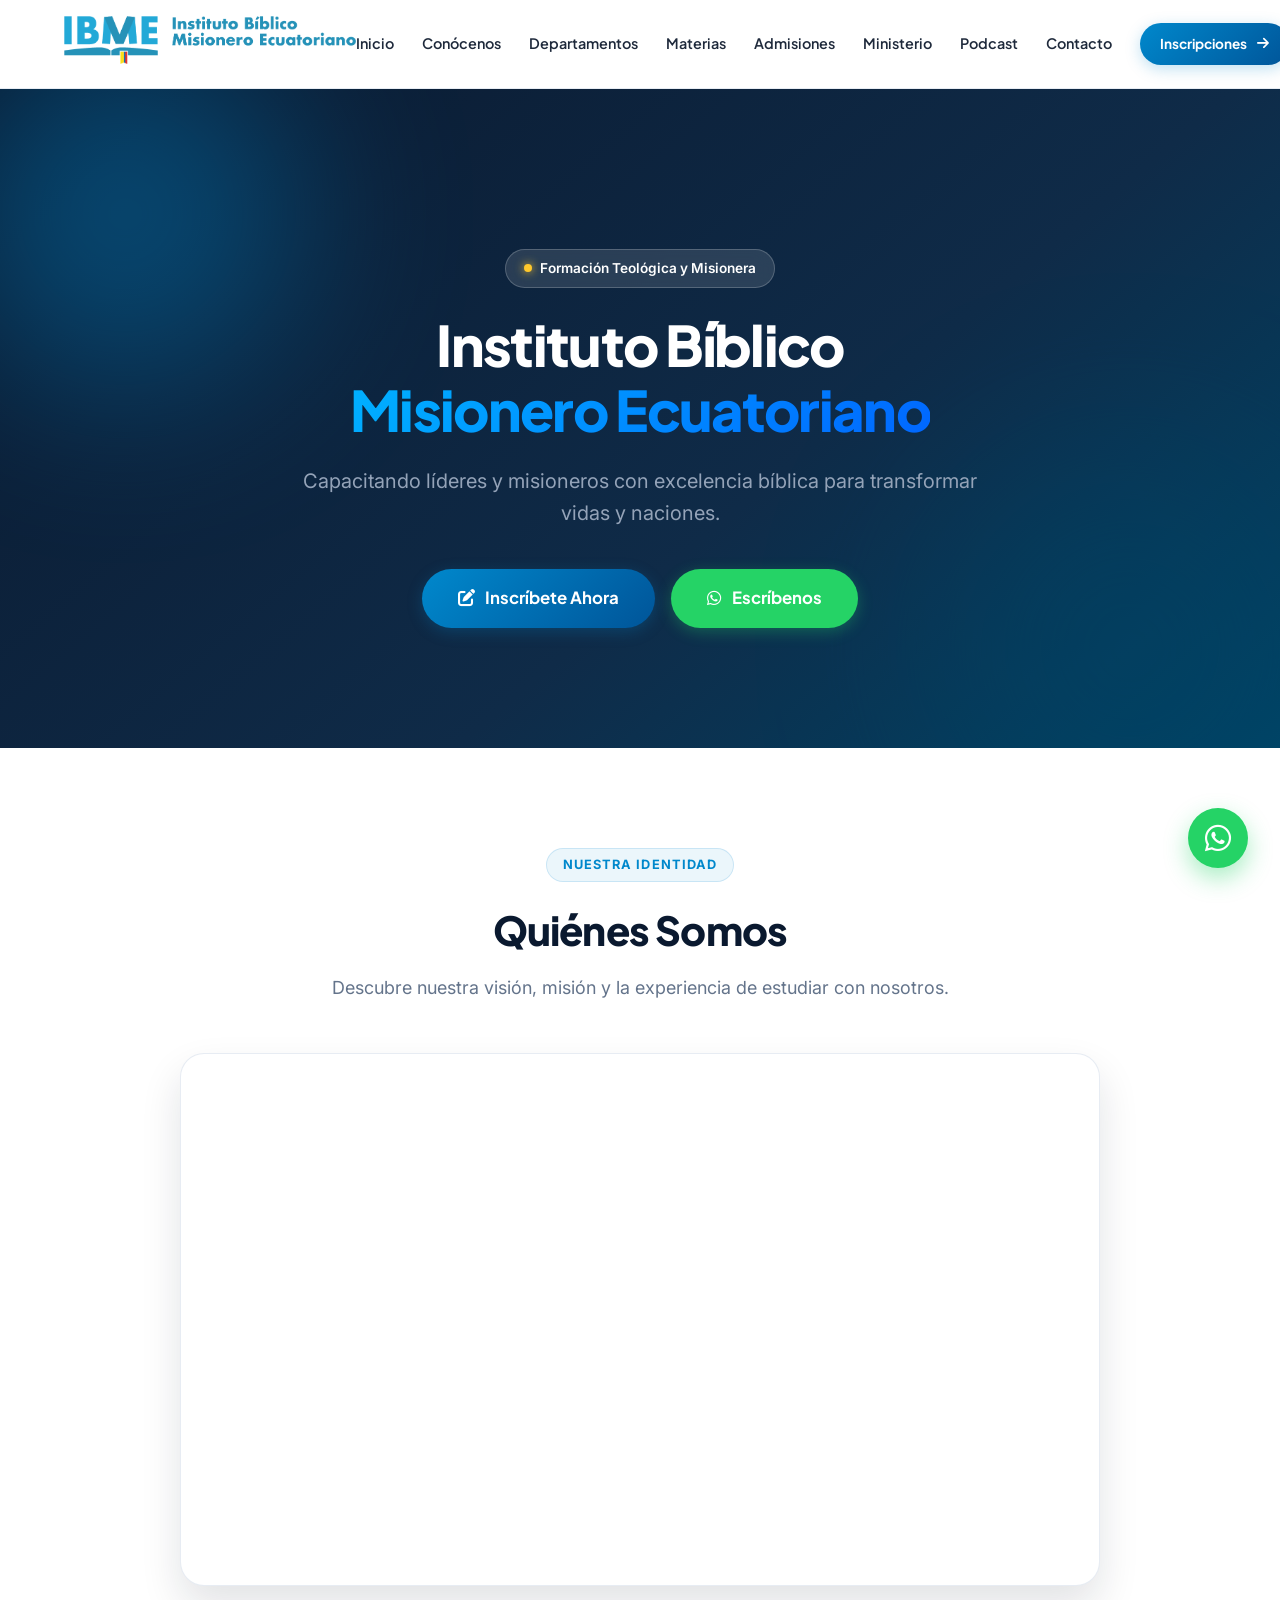
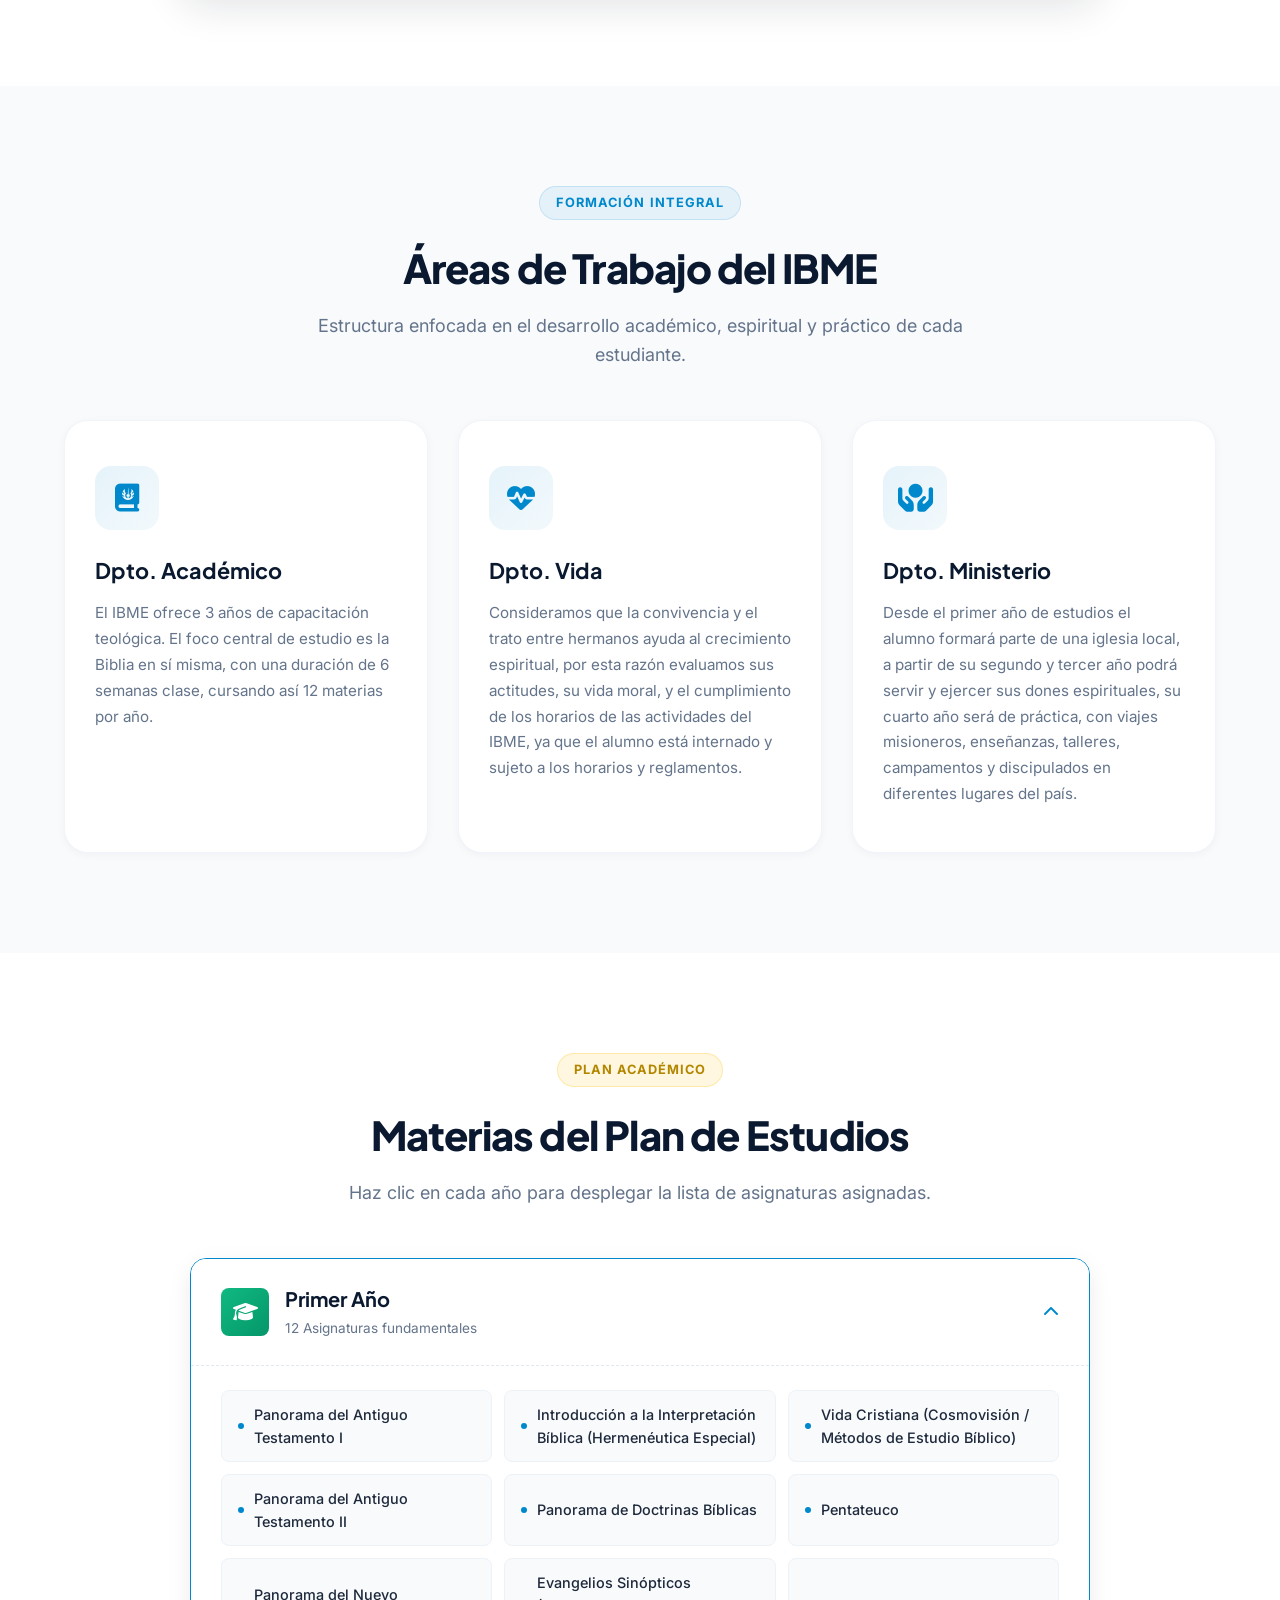
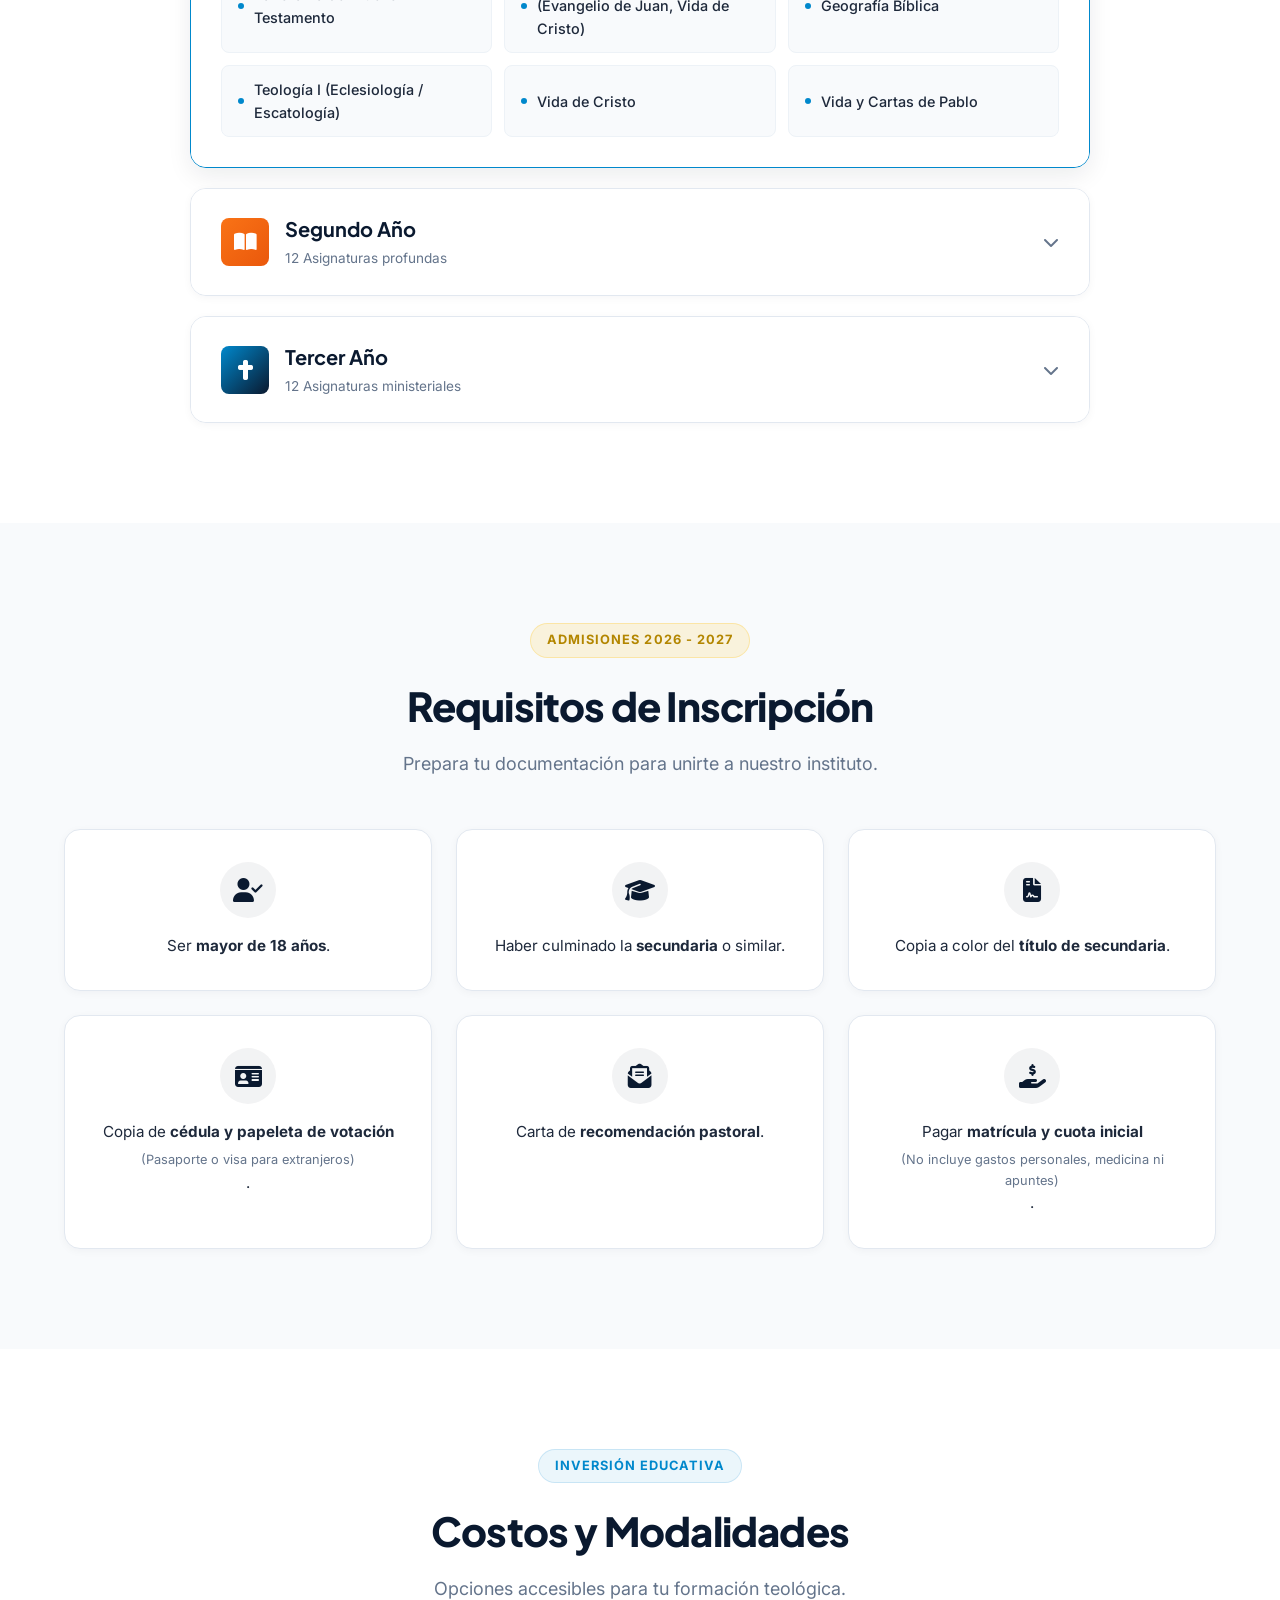
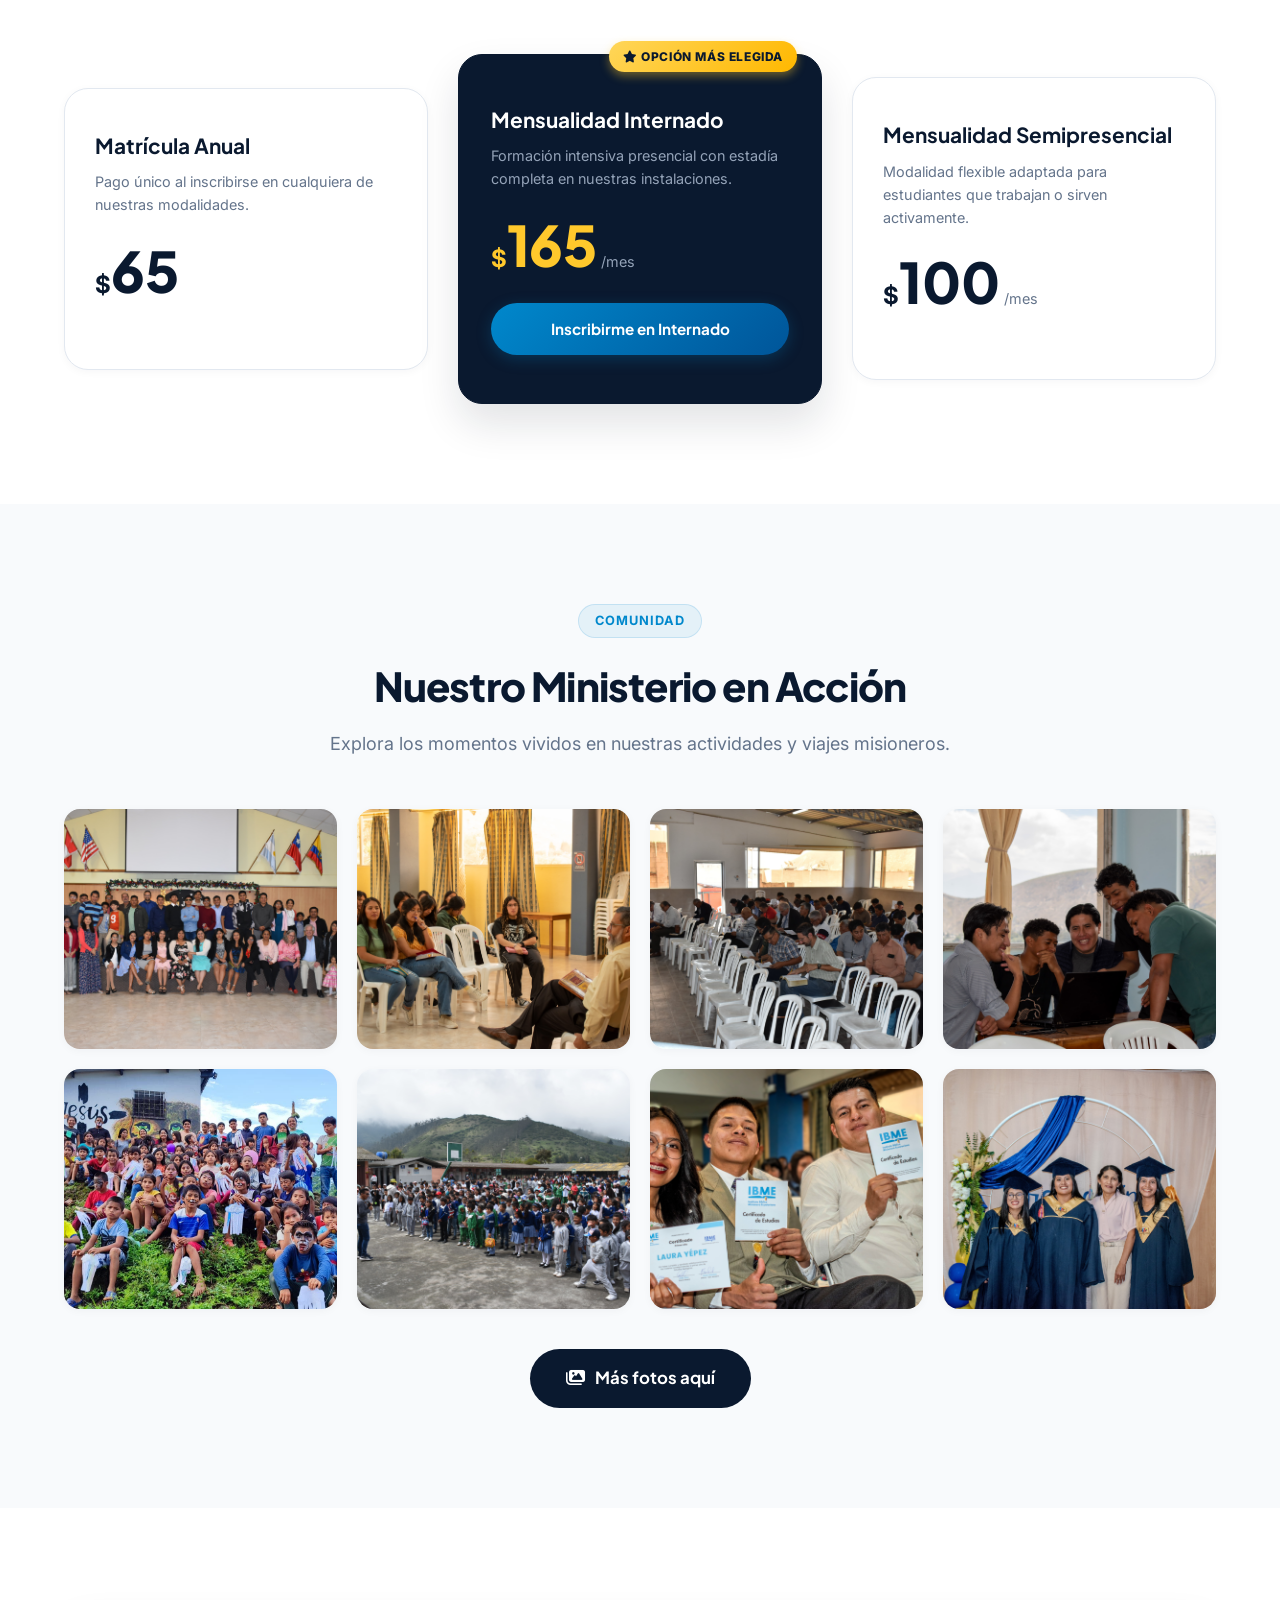
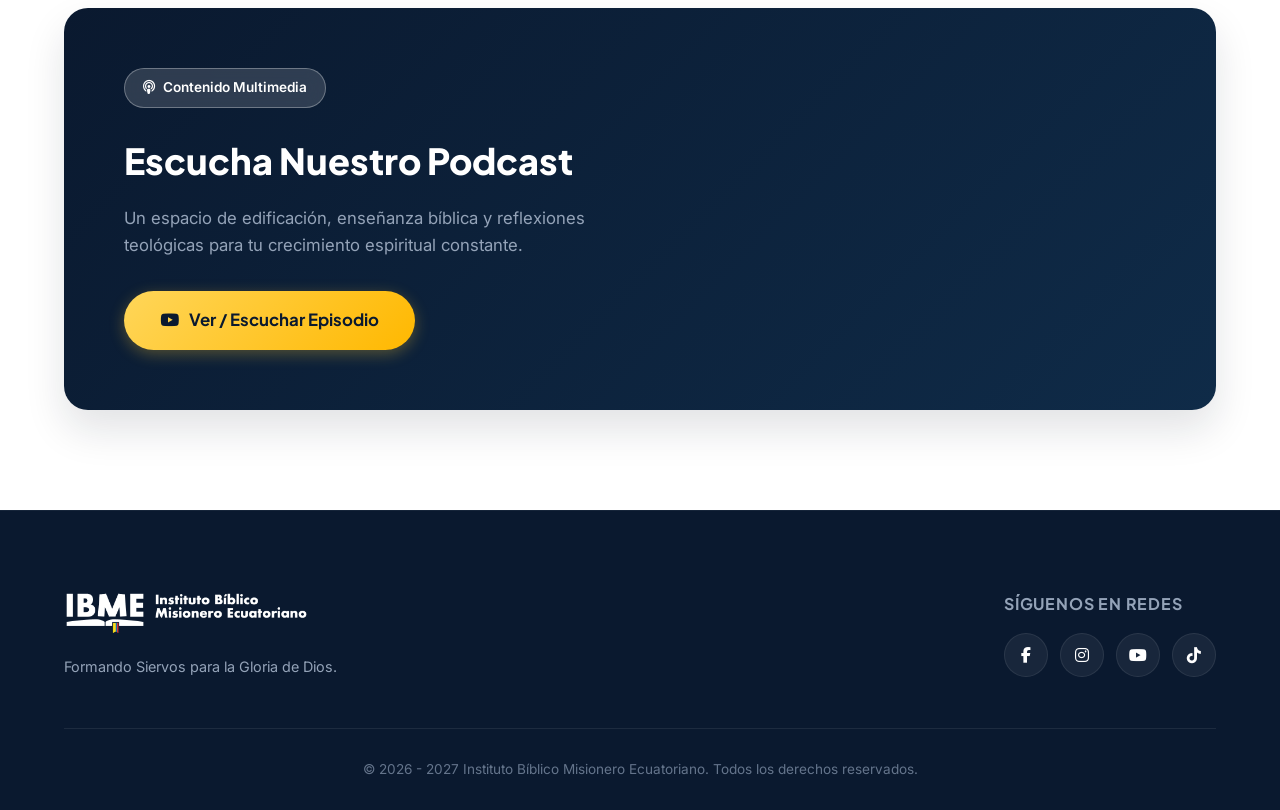
==== commit 8b4a02ed: "Add files via upload" ====
--- a/index.html
+++ b/index.html
@@ -4,10 +4,10 @@
     <meta charset="UTF-8">
     <meta name="viewport" content="width=device-width, initial-scale=1.0">
     <title>Instituto Bíblico Misionero Ecuatoriano - IBME</title>
-    <!-- Fuentes Google -->
+    <!-- Fuentes Google: Plus Jakarta Sans & Inter -->
     <link rel="preconnect" href="https://fonts.googleapis.com">
     <link rel="preconnect" href="https://fonts.gstatic.com" crossorigin>
-    <link href="https://fonts.googleapis.com/css2?family=Montserrat:wght@400;600;700;800&family=Open+Sans:wght@400;600&display=swap" rel="stylesheet">
+    <link href="https://fonts.googleapis.com/css2?family=Inter:wght@400;500;600&family=Plus+Jakarta+Sans:wght@600;700;800&display=swap" rel="stylesheet">
     <!-- Iconos FontAwesome -->
     <link rel="stylesheet" href="https://cdnjs.cloudflare.com/ajax/libs/font-awesome/6.4.0/css/all.min.css">
     <link rel="stylesheet" href="style.css">
@@ -23,7 +23,7 @@
             
             <!-- Botón Menú Hamburguesa para Móviles -->
             <button class="menu-toggle" id="mobile-menu" aria-label="Abrir Menú">
-                <i class="fa-solid fa-bars"></i>
+                <i class="fa-solid fa-bars-staggered"></i>
             </button>
 
             <nav class="nav-menu" id="nav-menu">
@@ -35,20 +35,28 @@
                 <a href="#galeria" class="nav-link">Ministerio</a>
                 <a href="#podcast" class="nav-link">Podcast</a>
                 <a href="#contacto" class="nav-link">Contacto</a>
-                <a href="https://forms.gle/jABZLeaJhFp4V4Tq7" target="_blank" class="btn btn-primary nav-btn">Inscripciones</a>
+                <a href="https://forms.gle/jABZLeaJhFp4V4Tq7" target="_blank" class="btn btn-primary nav-btn">
+                    <span>Inscripciones</span>
+                    <i class="fa-solid fa-arrow-right"></i>
+                </a>
             </nav>
         </div>
     </header>
 
     <!-- Sección Hero / Inicio -->
     <section id="inicio" class="hero">
-        <div class="overlay"></div>
+        <div class="hero-bg-shapes">
+            <div class="shape shape-1"></div>
+            <div class="shape shape-2"></div>
+        </div>
         <div class="container hero-content">
-            <span class="badge">Formación Teológica y Misionera</span>
-            <h1>Instituto Bíblico Misionero Ecuatoriano</h1>
+            <div class="badge-pill">
+                <span class="badge-dot"></span> Formación Teológica y Misionera
+            </div>
+            <h1>Instituto Bíblico <br><span class="gradient-text">Misionero Ecuatoriano</span></h1>
             <p>Capacitando líderes y misioneros con excelencia bíblica para transformar vidas y naciones.</p>
             <div class="hero-buttons">
-                <a href="https://forms.gle/jABZLeaJhFp4V4Tq7" target="_blank" class="btn btn-primary btn-lg">
+                <a href="https://forms.gle/jABZLeaJhFp4V4Tq7" target="_blank" class="btn btn-primary btn-lg glow">
                     <i class="fa-solid fa-pen-to-square"></i> Inscríbete Ahora
                 </a>
                 <a href="https://wa.me/593980753959" target="_blank" class="btn btn-whatsapp btn-lg">
@@ -61,10 +69,13 @@
     <!-- Sección Video Promocional -->
     <section id="video" class="section video-section">
         <div class="container text-center">
-            <h2 class="section-title">Quienes Somos</h2>
+            <span class="badge">Nuestra Identidad</span>
+            <h2 class="section-title">Quiénes Somos</h2>
             <p class="section-subtitle">Descubre nuestra visión, misión y la experiencia de estudiar con nosotros.</p>
-            <div class="video-wrapper">
-                <iframe src="https://www.youtube.com/embed/UWD9c4xIS08" title="Video Promocional IBME" frameborder="0" allow="accelerometer; autoplay; clipboard-write; encrypted-media; gyroscope; picture-in-picture" allowfullscreen></iframe>
+            <div class="video-container-glass">
+                <div class="video-wrapper">
+                    <iframe src="https://www.youtube.com/embed/UWD9c4xIS08" title="Video Promocional IBME" frameborder="0" allow="accelerometer; autoplay; clipboard-write; encrypted-media; gyroscope; picture-in-picture" allowfullscreen></iframe>
+                </div>
             </div>
         </div>
     </section>
@@ -78,7 +89,7 @@
             
             <div class="deptos-grid">
                 <div class="depto-card">
-                    <div class="depto-icon"><i class="fa-solid fa-book-bible"></i></div>
+                    <div class="depto-icon"><i class="fa-solid fa-book-journal-whills"></i></div>
                     <h3>Dpto. Académico</h3>
                     <p>El IBME ofrece 3 años de capacitación teológica. El foco central de estudio es la Biblia en sí misma, con una duración de 6 semanas clase, cursando así 12 materias por año.</p>
                 </div>
@@ -88,7 +99,7 @@
                     <p>Consideramos que la convivencia y el trato entre hermanos ayuda al crecimiento espiritual, por esta razón evaluamos sus actitudes, su vida moral, y el cumplimiento de los horarios de las actividades del IBME, ya que el alumno está internado y sujeto a los horarios y reglamentos.</p>
                 </div>
                 <div class="depto-card">
-                    <div class="depto-icon"><i class="fa-solid fa-hands-holding-child"></i></div>
+                    <div class="depto-icon"><i class="fa-solid fa-hands-holding-circle"></i></div>
                     <h3>Dpto. Ministerio</h3>
                     <p>Desde el primer año de estudios el alumno formará parte de una iglesia local, a partir de su segundo y tercer año podrá servir y ejercer sus dones espirituales, su cuarto año será de práctica, con viajes misioneros, enseñanzas, talleres, campamentos y discipulados en diferentes lugares del país.</p>
                 </div>
@@ -99,84 +110,99 @@
     <!-- Sección: Malla Curricular Desplegable (Accordion) -->
     <section id="materias" class="section">
         <div class="container text-center">
-            <span class="badge badge-accent">Malla Curricular</span>
+            <span class="badge badge-accent">Plan Académico</span>
             <h2 class="section-title">Materias del Plan de Estudios</h2>
             <p class="section-subtitle">Haz clic en cada año para desplegar la lista de asignaturas asignadas.</p>
 
             <div class="materias-accordion">
                 <!-- Primer Año -->
-                <details class="malla-card">
+                <details class="malla-card" open>
                     <summary class="malla-header bg-primer-ano">
                         <div class="header-title">
-                            <i class="fa-solid fa-graduation-cap"></i>
-                            <h3>Primer Año</h3>
+                            <div class="year-badge"><i class="fa-solid fa-graduation-cap"></i></div>
+                            <div>
+                                <h3>Primer Año</h3>
+                                <span class="year-sub">12 Asignaturas fundamentales</span>
+                            </div>
                         </div>
                         <i class="fa-solid fa-chevron-down toggle-icon"></i>
                     </summary>
-                    <ul class="materias-list">
-                        <li>Panorama del Antiguo Testamento I</li>
-                        <li>Introducción a la Interpretación Bíblica (Hermenéutica Especial)</li>
-                        <li>Vida Cristiana (Cosmovisión / Métodos de Estudio Bíblico)</li>
-                        <li>Panorama del Antiguo Testamento II</li>
-                        <li>Panorama de Doctrinas Bíblicas</li>
-                        <li>Pentateuco</li>
-                        <li>Panorama del Nuevo Testamento</li>
-                        <li>Evangelios Sinópticos (Evangelio de Juan, Vida de Cristo)</li>
-                        <li>Geografía Bíblica</li>
-                        <li>Teología I (Eclesiología / Escatología)</li>
-                        <li>Vida de Cristo</li>
-                        <li>Vida y Cartas de Pablo</li>
-                    </ul>
+                    <div class="malla-body">
+                        <ul class="materias-list">
+                            <li><span>Panorama del Antiguo Testamento I</span></li>
+                            <li><span>Introducción a la Interpretación Bíblica (Hermenéutica Especial)</span></li>
+                            <li><span>Vida Cristiana (Cosmovisión / Métodos de Estudio Bíblico)</span></li>
+                            <li><span>Panorama del Antiguo Testamento II</span></li>
+                            <li><span>Panorama de Doctrinas Bíblicas</span></li>
+                            <li><span>Pentateuco</span></li>
+                            <li><span>Panorama del Nuevo Testamento</span></li>
+                            <li><span>Evangelios Sinópticos (Evangelio de Juan, Vida de Cristo)</span></li>
+                            <li><span>Geografía Bíblica</span></li>
+                            <li><span>Teología I (Eclesiología / Escatología)</span></li>
+                            <li><span>Vida de Cristo</span></li>
+                            <li><span>Vida y Cartas de Pablo</span></li>
+                        </ul>
+                    </div>
                 </details>
 
                 <!-- Segundo Año -->
                 <details class="malla-card">
                     <summary class="malla-header bg-segundo-ano">
                         <div class="header-title">
-                            <i class="fa-solid fa-book-open"></i>
-                            <h3>Segundo Año</h3>
+                            <div class="year-badge"><i class="fa-solid fa-book-open"></i></div>
+                            <div>
+                                <h3>Segundo Año</h3>
+                                <span class="year-sub">12 Asignaturas profundas</span>
+                            </div>
                         </div>
                         <i class="fa-solid fa-chevron-down toggle-icon"></i>
                     </summary>
-                    <ul class="materias-list">
-                        <li>Hermenéutica (Métodos de Estudio Bíblico)</li>
-                        <li>Teología II (Teología Propia / Antropología / Hamartología)</li>
-                        <li>Génesis</li>
-                        <li>Romanos / Gálatas</li>
-                        <li>Teología III (Cristología / Neumatología)</li>
-                        <li>Isaías</li>
-                        <li>Homilética</li>
-                        <li>Escritos Juaninos</li>
-                        <li>Historia de la Iglesia</li>
-                        <li>Epístolas de la Prisión</li>
-                        <li>Lucas / Hechos</li>
-                        <li>Soteriología</li>
-                    </ul>
+                    <div class="malla-body">
+                        <ul class="materias-list">
+                            <li><span>Hermenéutica (Métodos de Estudio Bíblico)</span></li>
+                            <li><span>Teología II (Teología Propia / Antropología / Hamartología)</span></li>
+                            <li><span>Génesis</span></li>
+                            <li><span>Romanos / Gálatas</span></li>
+                            <li><span>Teología III (Cristología / Neumatología)</span></li>
+                            <li><span>Isaías</span></li>
+                            <li><span>Homilética</span></li>
+                            <li><span>Escritos Juaninos</span></li>
+                            <li><span>Historia de la Iglesia</span></li>
+                            <li><span>Epístolas de la Prisión</span></li>
+                            <li><span>Lucas / Hechos</span></li>
+                            <li><span>Soteriología</span></li>
+                        </ul>
+                    </div>
                 </details>
 
                 <!-- Tercer Año -->
                 <details class="malla-card">
                     <summary class="malla-header bg-tercer-ano">
                         <div class="header-title">
-                            <i class="fa-solid fa-cross"></i>
-                            <h3>Tercer Año</h3>
+                            <div class="year-badge"><i class="fa-solid fa-cross"></i></div>
+                            <div>
+                                <h3>Tercer Año</h3>
+                                <span class="year-sub">12 Asignaturas ministeriales</span>
+                            </div>
                         </div>
                         <i class="fa-solid fa-chevron-down toggle-icon"></i>
                     </summary>
-                    <ul class="materias-list">
-                        <li>Epístolas Pastorales</li>
-                        <li>Hebreos</li>
-                        <li>1 y 2 de Corintios</li>
-                        <li>Éxodo / Números</li>
-                        <li>Israel Primitivo</li>
-                        <li>Misiones y Evangelismo</li>
-                        <li>Apologética</li>
-                        <li>Consejería</li>
-                        <li>Dispensacionalismo</li>
-                        <li>Ministrando en la Iglesia</li>
-                        <li>Daniel</li>
-                        <li>Religiones Mundiales</li>
-                    </ul>
+                    <div class="malla-body">
+                        <ul class="materias-list">
+                            <li><span>Epístolas Pastorales</span></li>
+                            <li><span>Hebreos</span></li>
+                            <li><span>1 y 2 de Corintios</span></li>
+                            <li><span>Éxodo / Números</span></li>
+                            <li><span>Israel Primitivo</span></li>
+                            <li><span>Misiones y Evangelismo</span></li>
+                            <li><span>Apologética</span></li>
+                            <li><span>Consejería</span></li>
+                            <li><span>Dispensacionalismo</span></li>
+                            <li><span>Ministrando en la Iglesia</span></li>
+                            <li><span>Daniel</span></li>
+                            <li><span>Religiones Mundiales</span></li>
+                        </ul>
+                    </div>
                 </details>
             </div>
         </div>
@@ -191,27 +217,27 @@
             
             <div class="requisitos-grid">
                 <div class="req-card">
-                    <i class="fa-solid fa-user-check req-icon"></i>
+                    <div class="req-icon"><i class="fa-solid fa-user-check"></i></div>
                     <p>Ser <strong>mayor de 18 años</strong>.</p>
                 </div>
                 <div class="req-card">
-                    <i class="fa-solid fa-graduation-cap req-icon"></i>
+                    <div class="req-icon"><i class="fa-solid fa-graduation-cap"></i></div>
                     <p>Haber culminado la <strong>secundaria</strong> o similar.</p>
                 </div>
                 <div class="req-card">
-                    <i class="fa-solid fa-file-contract req-icon"></i>
+                    <div class="req-icon"><i class="fa-solid fa-file-contract"></i></div>
                     <p>Copia a color del <strong>título de secundaria</strong>.</p>
                 </div>
                 <div class="req-card">
-                    <i class="fa-solid fa-id-card req-icon"></i>
+                    <div class="req-icon"><i class="fa-solid fa-id-card"></i></div>
                     <p>Copia de <strong>cédula y papeleta de votación</strong> <br><small>(Pasaporte o visa para extranjeros)</small>.</p>
                 </div>
                 <div class="req-card">
-                    <i class="fa-solid fa-envelope-open-text req-icon"></i>
+                    <div class="req-icon"><i class="fa-solid fa-envelope-open-text"></i></div>
                     <p>Carta de <strong>recomendación pastoral</strong>.</p>
                 </div>
                 <div class="req-card">
-                    <i class="fa-solid fa-hand-holding-dollar req-icon"></i>
+                    <div class="req-icon"><i class="fa-solid fa-hand-holding-dollar"></i></div>
                     <p>Pagar <strong>matrícula y cuota inicial</strong> <br><small>(No incluye gastos personales, medicina ni apuntes)</small>.</p>
                 </div>
             </div>
@@ -221,27 +247,41 @@
     <!-- Sección Admisiones: Costos -->
     <section class="section">
         <div class="container text-center">
+            <span class="badge">Inversión Educativa</span>
             <h2 class="section-title">Costos y Modalidades</h2>
             <p class="section-subtitle">Opciones accesibles para tu formación teológica.</p>
             
             <div class="costos-grid">
                 <div class="cost-card">
-                    <h3>Matrícula Anual</h3>
-                    <div class="price">$65</div>
-                    <p>Pago único al inscribirse en cualquiera de nuestras modalidades.</p>
+                    <div class="cost-header">
+                        <h3>Matrícula Anual</h3>
+                        <p class="cost-desc">Pago único al inscribirse en cualquiera de nuestras modalidades.</p>
+                    </div>
+                    <div class="price-box">
+                        <span class="currency">$</span><span class="price">65</span>
+                    </div>
                 </div>
                 <div class="cost-card highlight">
-                    <span class="badge badge-accent">Recomendado</span>
-                    <h3>Mensualidad Internado</h3>
-                    <div class="price">$165</div>
-                    <p>Formación intensiva presencial con estadía completa en nuestras instalaciones.</p>
-                    <br>
-                    <a href="https://forms.gle/jABZLeaJhFp4V4Tq7" target="_blank" class="btn btn-primary">Inscribirme en Internado</a>
+                    <div class="popular-tag"><i class="fa-solid fa-star"></i> Opción Más Elegida</div>
+                    <div class="cost-header">
+                        <h3>Mensualidad Internado</h3>
+                        <p class="cost-desc">Formación intensiva presencial con estadía completa en nuestras instalaciones.</p>
+                    </div>
+                    <div class="price-box">
+                        <span class="currency">$</span><span class="price">165</span><span class="period">/mes</span>
+                    </div>
+                    <a href="https://forms.gle/jABZLeaJhFp4V4Tq7" target="_blank" class="btn btn-primary btn-block">
+                        Inscribirme en Internado
+                    </a>
                 </div>
                 <div class="cost-card">
-                    <h3>Mensualidad Semipresencial</h3>
-                    <div class="price">$100</div>
-                    <p>Modalidad flexible adaptada para estudiantes que trabajan o sirven activamente.</p>
+                    <div class="cost-header">
+                        <h3>Mensualidad Semipresencial</h3>
+                        <p class="cost-desc">Modalidad flexible adaptada para estudiantes que trabajan o sirven activamente.</p>
+                    </div>
+                    <div class="price-box">
+                        <span class="currency">$</span><span class="price">100</span><span class="period">/mes</span>
+                    </div>
                 </div>
             </div>
         </div>
@@ -250,57 +290,35 @@
     <!-- Sección Galería de Ministerio con Lightbox CSS Puro -->
     <section id="galeria" class="section bg-light">
         <div class="container text-center">
+            <span class="badge">Comunidad</span>
             <h2 class="section-title">Nuestro Ministerio en Acción</h2>
+            <p class="section-subtitle">Explora los momentos vividos en nuestras actividades y viajes misioneros.</p>
                 
             <div class="gallery-grid">
-                <a href="#img1" class="gallery-item"><img src="53.JPG" alt="Ministerio IBME 1"></a>
-                <a href="#img2" class="gallery-item"><img src="DSC_0011.JPG" alt="Ministerio IBME 2"></a>
-                <a href="#img3" class="gallery-item"><img src="DSC_0023.JPG" alt="Ministerio IBME 3"></a>
-                <a href="#img4" class="gallery-item"><img src="DSC_0063.JPG" alt="Ministerio IBME 4"></a>
-                <a href="#img5" class="gallery-item"><img src="74.JPG" alt="Ministerio IBME 5"></a>
-                <a href="#img6" class="gallery-item"><img src="36.JPG" alt="Ministerio IBME 6"></a>
-                <a href="#img7" class="gallery-item"><img src="DSC_0156.JPG" alt="Ministerio IBME 7"></a>
-                <a href="#img8" class="gallery-item"><img src="DSC_0342.JPG" alt="Ministerio IBME 8"></a>
+                <a href="#img1" class="gallery-item"><img src="53.JPG" alt="Ministerio IBME 1"><div class="gallery-overlay"><i class="fa-solid fa-expand"></i></div></a>
+                <a href="#img2" class="gallery-item"><img src="DSC_0011.JPG" alt="Ministerio IBME 2"><div class="gallery-overlay"><i class="fa-solid fa-expand"></i></div></a>
+                <a href="#img3" class="gallery-item"><img src="DSC_0023.JPG" alt="Ministerio IBME 3"><div class="gallery-overlay"><i class="fa-solid fa-expand"></i></div></a>
+                <a href="#img4" class="gallery-item"><img src="DSC_0063.JPG" alt="Ministerio IBME 4"><div class="gallery-overlay"><i class="fa-solid fa-expand"></i></div></a>
+                <a href="#img5" class="gallery-item"><img src="74.JPG" alt="Ministerio IBME 5"><div class="gallery-overlay"><i class="fa-solid fa-expand"></i></div></a>
+                <a href="#img6" class="gallery-item"><img src="36.JPG" alt="Ministerio IBME 6"><div class="gallery-overlay"><i class="fa-solid fa-expand"></i></div></a>
+                <a href="#img7" class="gallery-item"><img src="DSC_0156.JPG" alt="Ministerio IBME 7"><div class="gallery-overlay"><i class="fa-solid fa-expand"></i></div></a>
+                <a href="#img8" class="gallery-item"><img src="DSC_0342.JPG" alt="Ministerio IBME 8"><div class="gallery-overlay"><i class="fa-solid fa-expand"></i></div></a>
             </div>
 
             <!-- Modales Lightbox en HTML/CSS Puro -->
-            <div id="img1" class="lightbox">
-                <a href="#galeria" class="lightbox-close">&times;</a>
-                <img src="53.JPG" alt="Ministerio IBME 1 Ampliada">
-            </div>
-            <div id="img2" class="lightbox">
-                <a href="#galeria" class="lightbox-close">&times;</a>
-                <img src="DSC_0011.JPG" alt="Ministerio IBME 2 Ampliada">
-            </div>
-            <div id="img3" class="lightbox">
-                <a href="#galeria" class="lightbox-close">&times;</a>
-                <img src="DSC_0023.JPG" alt="Ministerio IBME 3 Ampliada">
-            </div>
-            <div id="img4" class="lightbox">
-                <a href="#galeria" class="lightbox-close">&times;</a>
-                <img src="DSC_0063.JPG" alt="Ministerio IBME 4 Ampliada">
-            </div>
-            <div id="img5" class="lightbox">
-                <a href="#galeria" class="lightbox-close">&times;</a>
-                <img src="74.JPG" alt="Ministerio IBME 5 Ampliada">
-            </div>
-            <div id="img6" class="lightbox">
-                <a href="#galeria" class="lightbox-close">&times;</a>
-                <img src="36.JPG" alt="Ministerio IBME 6 Ampliada">
-            </div>
-            <div id="img7" class="lightbox">
-                <a href="#galeria" class="lightbox-close">&times;</a>
-                <img src="DSC_0156.JPG" alt="Ministerio IBME 7 Ampliada">
-            </div>
-            <div id="img8" class="lightbox">
-                <a href="#galeria" class="lightbox-close">&times;</a>
-                <img src="DSC_0342.JPG" alt="Ministerio IBME 8 Ampliada">
-            </div>
+            <div id="img1" class="lightbox"><a href="#galeria" class="lightbox-close">&times;</a><img src="53.JPG" alt="Ministerio IBME 1 Ampliada"></div>
+            <div id="img2" class="lightbox"><a href="#galeria" class="lightbox-close">&times;</a><img src="DSC_0011.JPG" alt="Ministerio IBME 2 Ampliada"></div>
+            <div id="img3" class="lightbox"><a href="#galeria" class="lightbox-close">&times;</a><img src="DSC_0023.JPG" alt="Ministerio IBME 3 Ampliada"></div>
+            <div id="img4" class="lightbox"><a href="#galeria" class="lightbox-close">&times;</a><img src="DSC_0063.JPG" alt="Ministerio IBME 4 Ampliada"></div>
+            <div id="img5" class="lightbox"><a href="#galeria" class="lightbox-close">&times;</a><img src="74.JPG" alt="Ministerio IBME 5 Ampliada"></div>
+            <div id="img6" class="lightbox"><a href="#galeria" class="lightbox-close">&times;</a><img src="36.JPG" alt="Ministerio IBME 6 Ampliada"></div>
+            <div id="img7" class="lightbox"><a href="#galeria" class="lightbox-close">&times;</a><img src="DSC_0156.JPG" alt="Ministerio IBME 7 Ampliada"></div>
+            <div id="img8" class="lightbox"><a href="#galeria" class="lightbox-close">&times;</a><img src="DSC_0342.JPG" alt="Ministerio IBME 8 Ampliada"></div>
 
             <!-- Botón Repositorio de Fotos Flickr -->
             <div class="more-photos-box">
-                <a href="https://flic.kr/ps/4844n2" target="_blank" class="btn btn-secondary">
-                    <i class="fa-solid fa-images"></i> Ver más fotos aquí
+                <a href="https://flic.kr/ps/4844n2" target="_blank" class="btn btn-secondary btn-lg">
+                    <i class="fa-solid fa-images"></i> Más fotos aquí
                 </a>
             </div>
         </div>
@@ -309,12 +327,14 @@
     <!-- Sección Podcast -->
     <section id="podcast" class="section podcast-section">
         <div class="container">
-            <div class="podcast-card">
+            <div class="podcast-card-glass">
                 <div class="podcast-info">
-                    <span class="badge badge-accent"><i class="fa-solid fa-podcast"></i> Podcast Oficial</span>
+                    <div class="badge-pill light">
+                        <i class="fa-solid fa-podcast"></i> Contenido Multimedia
+                    </div>
                     <h2>Escucha Nuestro Podcast</h2>
                     <p>Un espacio de edificación, enseñanza bíblica y reflexiones teológicas para tu crecimiento espiritual constante.</p>
-                    <a href="https://youtu.be/DDonrSdKzbA" target="_blank" class="btn btn-primary">
+                    <a href="https://youtu.be/DDonrSdKzbA" target="_blank" class="btn btn-accent btn-lg">
                         <i class="fa-brands fa-youtube"></i> Ver / Escuchar Episodio
                     </a>
                 </div>
@@ -365,11 +385,11 @@
             navMenu.classList.toggle('active');
             const icon = mobileMenuBtn.querySelector('i');
             if(navMenu.classList.contains('active')) {
-                icon.classList.remove('fa-bars');
+                icon.classList.remove('fa-bars-staggered');
                 icon.classList.add('fa-xmark');
             } else {
                 icon.classList.remove('fa-xmark');
-                icon.classList.add('fa-bars');
+                icon.classList.add('fa-bars-staggered');
             }
         });
 
@@ -378,7 +398,7 @@
                 navMenu.classList.remove('active');
                 const icon = mobileMenuBtn.querySelector('i');
                 icon.classList.remove('fa-xmark');
-                icon.classList.add('fa-bars');
+                icon.classList.add('fa-bars-staggered');
             });
         });
     </script>
--- a/style.css
+++ b/style.css
@@ -1,16 +1,35 @@
 /* ==========================================
-   VARIABLES Y ESTILOS GENERALES
+   VARIABLES Y ESTILOS DE DISEÑO PROFESIONAL
    ========================================== */
 :root {
-    --primary-color: #2397C8;      /* Azul Celeste del logo */
-    --primary-dark: #106286;       /* Azul Celeste Oscuro */
-    --navy-dark: #0B3B5C;          /* Azul Oscuro institucional */
-    --accent-yellow: #F7C927;      /* Amarillo del listón */
-    --text-color: #2D3748;         /* Texto oscuro */
-    --bg-light: #F8FAFC;           /* Fondo claro */
+    /* Paleta Cromática Neomoderna */
+    --primary-color: #0088CC;      /* Azul Vibrante */
+    --primary-gradient: linear-gradient(135deg, #0088CC 0%, #005599 100%);
+    --accent-yellow: #FFC82C;      /* Amarillo Cálido */
+    --accent-gradient: linear-gradient(135deg, #FFD659 0%, #FFB800 100%);
+    --navy-dark: #0A192F;          /* Azul Profundo Estilo Tech */
+    --navy-card: #112240;
+    
+    /* Colores Neutros */
+    --text-primary: #1E293B;      /* Gris Muy Oscuro para alta lectura */
+    --text-muted: #64748B;        /* Gris Secundario */
+    --bg-light: #F8FAFC;           /* Fondo gris sutil */
     --white: #FFFFFF;
-    --font-heading: 'Montserrat', sans-serif;
-    --font-body: 'Open Sans', sans-serif;
+    
+    /* Tipografía */
+    --font-heading: 'Plus Jakarta Sans', sans-serif;
+    --font-body: 'Inter', sans-serif;
+
+    /* Sombras y Elevaciones */
+    --shadow-sm: 0 2px 8px rgba(15, 23, 42, 0.04);
+    --shadow-md: 0 8px 24px rgba(15, 23, 42, 0.08);
+    --shadow-lg: 0 20px 40px rgba(15, 23, 42, 0.12);
+    --shadow-glow: 0 0 25px rgba(0, 136, 204, 0.35);
+
+    /* Bordes y Redondeos */
+    --radius-sm: 8px;
+    --radius-md: 16px;
+    --radius-lg: 24px;
 }
 
 * {
@@ -25,10 +44,11 @@
 
 body {
     font-family: var(--font-body);
-    color: var(--text-color);
+    color: var(--text-primary);
     line-height: 1.6;
     background-color: var(--white);
     overflow-x: hidden;
+    -webkit-font-smoothing: antialiased;
 }
 
 .container {
@@ -38,7 +58,7 @@
 }
 
 .section {
-    padding: 80px 0;
+    padding: 100px 0;
 }
 
 .bg-light {
@@ -51,189 +71,303 @@
 
 .section-title {
     font-family: var(--font-heading);
-    font-size: 2.2rem;
+    font-size: 2.5rem;
     color: var(--navy-dark);
-    margin-bottom: 10px;
-    font-weight: 700;
+    margin-bottom: 12px;
+    font-weight: 800;
+    letter-spacing: -0.02em;
 }
 
 .section-subtitle {
-    font-size: 1.1rem;
-    color: #64748B;
-    margin-bottom: 40px;
-}
-
-/* ==========================================
-   BOTONES E INSIGNIAS
+    font-size: 1.125rem;
+    color: var(--text-muted);
+    margin-bottom: 50px;
+    max-width: 650px;
+    margin-left: auto;
+    margin-right: auto;
+}
+
+/* ==========================================
+   BOTONES, INSIGNIAS Y EFECTOS
    ========================================== */
 .btn {
     display: inline-flex;
     align-items: center;
     justify-content: center;
+    gap: 10px;
+    padding: 14px 28px;
+    border-radius: 50px;
+    font-family: var(--font-heading);
+    font-weight: 700;
+    font-size: 0.95rem;
+    text-decoration: none;
+    transition: all 0.3s cubic-bezier(0.4, 0, 0.2, 1);
+    cursor: pointer;
+    border: none;
+}
+
+.btn-primary {
+    background: var(--primary-gradient);
+    color: var(--white);
+    box-shadow: 0 4px 15px rgba(0, 136, 204, 0.25);
+}
+
+.btn-primary:hover {
+    transform: translateY(-3px);
+    box-shadow: var(--shadow-glow);
+}
+
+.btn-secondary {
+    background: var(--navy-dark);
+    color: var(--white);
+}
+
+.btn-secondary:hover {
+    background: #020c1b;
+    transform: translateY(-3px);
+    box-shadow: 0 10px 25px rgba(10, 25, 47, 0.3);
+}
+
+.btn-accent {
+    background: var(--accent-gradient);
+    color: var(--navy-dark);
+    box-shadow: 0 4px 15px rgba(255, 200, 44, 0.3);
+}
+
+.btn-accent:hover {
+    transform: translateY(-3px);
+    box-shadow: 0 8px 25px rgba(255, 200, 44, 0.5);
+}
+
+.btn-whatsapp {
+    background: #25D366;
+    color: var(--white);
+    box-shadow: 0 4px 15px rgba(37, 211, 102, 0.3);
+}
+
+.btn-whatsapp:hover {
+    background: #20bd5a;
+    transform: translateY(-3px);
+    box-shadow: 0 8px 25px rgba(37, 211, 102, 0.4);
+}
+
+.btn-lg {
+    padding: 16px 36px;
+    font-size: 1.05rem;
+}
+
+.btn-block {
+    width: 100%;
+}
+
+.badge {
+    display: inline-flex;
+    align-items: center;
+    padding: 6px 16px;
+    background: rgba(0, 136, 204, 0.08);
+    color: var(--primary-color);
+    border-radius: 50px;
+    font-size: 0.8rem;
+    font-weight: 700;
+    margin-bottom: 16px;
+    text-transform: uppercase;
+    letter-spacing: 0.08em;
+    border: 1px solid rgba(0, 136, 204, 0.15);
+}
+
+.badge-accent {
+    background: rgba(255, 200, 44, 0.15);
+    color: #b38600;
+    border-color: rgba(255, 200, 44, 0.3);
+}
+
+.badge-pill {
+    display: inline-flex;
+    align-items: center;
     gap: 8px;
-    padding: 12px 24px;
-    border-radius: 30px;
-    font-family: var(--font-heading);
+    padding: 8px 18px;
+    background: rgba(255, 255, 255, 0.12);
+    backdrop-filter: blur(10px);
+    border: 1px solid rgba(255, 255, 255, 0.2);
+    border-radius: 50px;
+    color: var(--white);
+    font-size: 0.85rem;
     font-weight: 600;
-    text-decoration: none;
-    transition: all 0.3s ease;
-    cursor: pointer;
-}
-
-.btn-primary {
-    background-color: var(--primary-color);
-    color: var(--white);
-}
-
-.btn-primary:hover {
-    background-color: var(--primary-dark);
-    transform: translateY(-2px);
-}
-
-.btn-secondary {
-    background-color: var(--navy-dark);
-    color: var(--white);
-}
-
-.btn-secondary:hover {
-    background-color: #062338;
-    transform: translateY(-2px);
-}
-
-.btn-whatsapp {
-    background-color: #25D366;
-    color: var(--white);
-}
-
-.btn-whatsapp:hover {
-    background-color: #1EBE57;
-    transform: translateY(-2px);
-}
-
-.btn-lg {
-    padding: 15px 32px;
-    font-size: 1.05rem;
-}
-
-.badge {
-    display: inline-block;
-    padding: 6px 16px;
-    background-color: rgba(35, 151, 200, 0.15);
-    color: var(--primary-color);
-    border-radius: 20px;
-    font-size: 0.85rem;
-    font-weight: 700;
-    margin-bottom: 15px;
-    text-transform: uppercase;
-}
-
-.badge-accent {
+    margin-bottom: 24px;
+}
+
+.badge-pill.light {
+    background: rgba(255, 255, 255, 0.15);
+    border-color: rgba(255, 255, 255, 0.3);
+}
+
+.badge-dot {
+    width: 8px;
+    height: 8px;
     background-color: var(--accent-yellow);
-    color: var(--navy-dark);
-}
-
-/* ==========================================
-   HEADER / NAVEGACIÓN RESPONSIVE
+    border-radius: 50%;
+    box-shadow: 0 0 10px var(--accent-yellow);
+}
+
+.gradient-text {
+    background: linear-gradient(135deg, #00B2FF 0%, #0066FF 100%);
+    -webkit-background-clip: text;
+    -webkit-text-fill-color: transparent;
+}
+
+/* ==========================================
+   HEADER / NAVEGACIÓN
    ========================================== */
 .header {
-    background-color: var(--white);
-    box-shadow: 0 2px 10px rgba(0,0,0,0.08);
+    background-color: rgba(255, 255, 255, 0.9);
+    backdrop-filter: blur(12px);
+    -webkit-backdrop-filter: blur(12px);
+    border-bottom: 1px solid rgba(226, 232, 240, 0.8);
     position: sticky;
     top: 0;
     z-index: 1000;
+    transition: all 0.3s ease;
 }
 
 .nav-container {
     display: flex;
     justify-content: space-between;
     align-items: center;
-    padding: 15px 0;
+    padding: 16px 0;
 }
 
 .logo-img {
-    height: 45px;
+    height: 48px;
     width: auto;
+    transition: transform 0.3s ease;
+}
+
+.logo-img:hover {
+    transform: scale(1.03);
 }
 
 .menu-toggle {
     display: none;
     background: none;
     border: none;
-    font-size: 1.8rem;
+    font-size: 1.6rem;
     color: var(--navy-dark);
     cursor: pointer;
+    padding: 5px;
 }
 
 .nav-menu {
     display: flex;
     align-items: center;
-    gap: 20px;
+    gap: 28px;
 }
 
 .nav-menu a.nav-link {
     text-decoration: none;
-    color: var(--navy-dark);
+    color: var(--text-primary);
     font-weight: 600;
     font-family: var(--font-heading);
-    font-size: 0.95rem;
-    transition: color 0.3s ease;
+    font-size: 0.9rem;
+    transition: color 0.2s ease;
+    position: relative;
 }
 
 .nav-menu a.nav-link:hover {
     color: var(--primary-color);
 }
 
+.nav-btn {
+    padding: 10px 20px;
+    font-size: 0.85rem;
+}
+
 /* ==========================================
    HERO SECTION
    ========================================== */
 .hero {
     position: relative;
-    background: linear-gradient(135deg, rgba(11, 59, 92, 0.9), rgba(35, 151, 200, 0.8)), url('DSC_0011.JPG') center/cover no-repeat;
-    color: var(--white);
-    padding: 140px 0 100px;
+    background: linear-gradient(140deg, #0A192F 0%, #0F2B48 60%, #004466 100%);
+    color: var(--white);
+    padding: 160px 0 120px;
     text-align: center;
+    overflow: hidden;
+}
+
+.hero-bg-shapes .shape {
+    position: absolute;
+    border-radius: 50%;
+    filter: blur(90px);
+    opacity: 0.4;
+    pointer-events: none;
+}
+
+.shape-1 {
+    width: 350px;
+    height: 350px;
+    background: var(--primary-color);
+    top: -50px;
+    left: -50px;
+}
+
+.shape-2 {
+    width: 400px;
+    height: 400px;
+    background: #004466;
+    bottom: -100px;
+    right: -50px;
 }
 
 .hero-content {
     position: relative;
     z-index: 2;
-    max-width: 800px;
+    max-width: 850px;
     margin: 0 auto;
 }
 
 .hero h1 {
     font-family: var(--font-heading);
-    font-size: 2.8rem;
+    font-size: 3.5rem;
     font-weight: 800;
-    line-height: 1.2;
-    margin-bottom: 20px;
+    line-height: 1.15;
+    margin-bottom: 24px;
+    letter-spacing: -0.03em;
 }
 
 .hero p {
-    font-size: 1.2rem;
-    margin-bottom: 30px;
-    opacity: 0.95;
+    font-size: 1.25rem;
+    margin-bottom: 40px;
+    color: #94A3B8;
+    max-width: 680px;
+    margin-left: auto;
+    margin-right: auto;
 }
 
 .hero-buttons {
     display: flex;
     justify-content: center;
-    gap: 15px;
+    gap: 16px;
     flex-wrap: wrap;
 }
 
 /* ==========================================
    VIDEO Y REPRODUCTOR
    ========================================== */
+.video-container-glass {
+    background: var(--white);
+    padding: 16px;
+    border-radius: var(--radius-lg);
+    box-shadow: var(--shadow-lg);
+    max-width: 920px;
+    margin: 0 auto;
+    border: 1px solid rgba(226, 232, 240, 0.8);
+}
+
 .video-wrapper {
     position: relative;
     padding-bottom: 56.25%;
     height: 0;
     overflow: hidden;
-    max-width: 900px;
-    margin: 0 auto;
-    border-radius: 12px;
-    box-shadow: 0 10px 25px rgba(0,0,0,0.15);
+    border-radius: var(--radius-md);
 }
 
 .video-wrapper iframe {
@@ -249,49 +383,51 @@
    ========================================== */
 .deptos-grid {
     display: grid;
-    grid-template-columns: repeat(auto-fit, minmax(280px, 1fr));
+    grid-template-columns: repeat(auto-fit, minmax(300px, 1fr));
     gap: 30px;
-    margin-top: 30px;
 }
 
 .depto-card {
     background: var(--white);
-    padding: 40px 25px;
-    border-radius: 16px;
-    box-shadow: 0 5px 20px rgba(0,0,0,0.05);
-    border-bottom: 4px solid var(--primary-color);
-    transition: transform 0.3s ease, box-shadow 0.3s ease;
-    text-align: center;
+    padding: 45px 30px;
+    border-radius: var(--radius-lg);
+    box-shadow: var(--shadow-sm);
+    border: 1px solid #F1F5F9;
+    transition: all 0.3s cubic-bezier(0.4, 0, 0.2, 1);
+    text-align: left;
+    position: relative;
 }
 
 .depto-card:hover {
     transform: translateY(-8px);
-    box-shadow: 0 12px 30px rgba(0,0,0,0.1);
+    box-shadow: var(--shadow-lg);
+    border-color: rgba(0, 136, 204, 0.2);
 }
 
 .depto-icon {
-    width: 70px;
-    height: 70px;
-    background: rgba(35, 151, 200, 0.1);
+    width: 64px;
+    height: 64px;
+    background: linear-gradient(135deg, rgba(0, 136, 204, 0.1) 0%, rgba(0, 136, 204, 0.05) 100%);
     color: var(--primary-color);
-    border-radius: 50%;
+    border-radius: var(--radius-md);
     display: flex;
     align-items: center;
     justify-content: center;
-    font-size: 1.8rem;
-    margin: 0 auto 20px;
+    font-size: 1.75rem;
+    margin-bottom: 24px;
 }
 
 .depto-card h3 {
     font-family: var(--font-heading);
     color: var(--navy-dark);
     font-size: 1.35rem;
-    margin-bottom: 15px;
+    margin-bottom: 12px;
+    font-weight: 700;
 }
 
 .depto-card p {
     font-size: 0.95rem;
-    color: #4A5568;
+    color: var(--text-muted);
     line-height: 1.7;
 }
 
@@ -299,8 +435,8 @@
    MATERIAS Y ACCORDION DESPLEGABLE
    ========================================== */
 .materias-accordion {
-    max-width: 850px;
-    margin: 30px auto 0;
+    max-width: 900px;
+    margin: 0 auto;
     display: flex;
     flex-direction: column;
     gap: 20px;
@@ -308,90 +444,112 @@
 
 .malla-card {
     background: var(--white);
-    border-radius: 12px;
-    box-shadow: 0 4px 15px rgba(0,0,0,0.06);
+    border-radius: var(--radius-md);
+    box-shadow: var(--shadow-sm);
+    border: 1px solid #E2E8F0;
     overflow: hidden;
     text-align: left;
-    transition: box-shadow 0.3s ease;
+    transition: all 0.3s ease;
 }
 
 .malla-card[open] {
-    box-shadow: 0 8px 25px rgba(0,0,0,0.12);
+    box-shadow: var(--shadow-md);
+    border-color: var(--primary-color);
 }
 
 .malla-header {
-    padding: 20px 25px;
-    color: var(--white);
+    padding: 24px 30px;
+    background: var(--white);
     display: flex;
     align-items: center;
     justify-content: space-between;
     cursor: pointer;
     user-select: none;
-    list-style: none; /* Remueve la flecha por defecto del navegador */
-}
-
-.malla-header::-webkit-details-marker {
-    display: none; /* Para Safari / Chrome antigüos */
+    transition: background 0.2s ease;
+}
+
+.malla-header:hover {
+    background: #F8FAFC;
 }
 
 .header-title {
     display: flex;
     align-items: center;
-    gap: 12px;
-}
-
-.header-title i {
-    font-size: 1.5rem;
-}
+    gap: 16px;
+}
+
+.year-badge {
+    width: 48px;
+    height: 48px;
+    border-radius: var(--radius-sm);
+    display: flex;
+    align-items: center;
+    justify-content: center;
+    font-size: 1.25rem;
+    color: var(--white);
+}
+
+.bg-primer-ano .year-badge { background: linear-gradient(135deg, #10B981, #059669); }
+.bg-segundo-ano .year-badge { background: linear-gradient(135deg, #F97316, #EA580C); }
+.bg-tercer-ano .year-badge { background: linear-gradient(135deg, #0088CC, #0A192F); }
 
 .header-title h3 {
     font-family: var(--font-heading);
-    font-size: 1.3rem;
-    margin: 0;
+    font-size: 1.25rem;
+    color: var(--navy-dark);
+    font-weight: 700;
+}
+
+.year-sub {
+    font-size: 0.85rem;
+    color: var(--text-muted);
 }
 
 .toggle-icon {
-    font-size: 1.2rem;
+    font-size: 1rem;
+    color: var(--text-muted);
     transition: transform 0.3s ease;
 }
 
-/* Rotación de la flecha al estar desplegado */
 .malla-card[open] .toggle-icon {
     transform: rotate(180deg);
-}
-
-.bg-primer-ano { background-color: #2E7D32; }
-.bg-segundo-ano { background-color: #E65100; }
-.bg-tercer-ano { background-color: var(--navy-dark); }
+    color: var(--primary-color);
+}
+
+.malla-body {
+    padding: 0 30px 30px 30px;
+    border-top: 1px dashed #E2E8F0;
+    background: var(--white);
+}
 
 .materias-list {
+    display: grid;
+    grid-template-columns: repeat(auto-fill, minmax(250px, 1fr));
+    gap: 12px;
     list-style: none;
-    padding: 20px 30px;
-    margin: 0;
-    background-color: var(--white);
+    padding-top: 24px;
 }
 
 .materias-list li {
-    padding: 12px 0;
-    border-bottom: 1px solid #E2E8F0;
-    font-size: 1rem;
-    color: var(--text-color);
-    position: relative;
-    padding-left: 25px;
-}
-
-.materias-list li:last-child {
-    border-bottom: none;
+    background: #F8FAFC;
+    padding: 12px 16px;
+    border-radius: var(--radius-sm);
+    font-size: 0.9rem;
+    font-weight: 500;
+    color: var(--text-primary);
+    border: 1px solid #EDF2F7;
+    display: flex;
+    align-items: center;
 }
 
 .materias-list li::before {
-    content: "•";
-    color: var(--primary-color);
-    font-weight: bold;
-    font-size: 1.4rem;
-    position: absolute;
-    left: 0;
-    top: 8px;
+    content: "";
+    width: 6px;
+    height: 6px;
+    background-color: var(--primary-color);
+    border-radius: 50%;
+    margin-right: 10px;
+    flex-shrink: 0;
 }
 
 /* ==========================================
@@ -399,42 +557,48 @@
    ========================================== */
 .requisitos-grid {
     display: grid;
-    grid-template-columns: repeat(auto-fit, minmax(260px, 1fr));
-    gap: 25px;
-    margin-top: 30px;
+    grid-template-columns: repeat(auto-fit, minmax(280px, 1fr));
+    gap: 24px;
 }
 
 .req-card {
     background: var(--white);
-    padding: 30px 20px;
-    border-radius: 12px;
-    box-shadow: 0 4px 15px rgba(0,0,0,0.06);
-    border-top: 4px solid var(--primary-color);
+    padding: 32px 24px;
+    border-radius: var(--radius-md);
+    box-shadow: var(--shadow-sm);
+    border: 1px solid #E2E8F0;
     transition: transform 0.3s ease, box-shadow 0.3s ease;
     text-align: center;
 }
 
 .req-card:hover {
     transform: translateY(-5px);
-    box-shadow: 0 8px 25px rgba(0,0,0,0.12);
+    box-shadow: var(--shadow-md);
 }
 
 .req-icon {
-    font-size: 2.5rem;
+    width: 56px;
+    height: 56px;
+    background: rgba(10, 25, 47, 0.05);
     color: var(--navy-dark);
-    margin-bottom: 15px;
+    border-radius: 50%;
+    display: flex;
+    align-items: center;
+    justify-content: center;
+    font-size: 1.5rem;
+    margin: 0 auto 16px;
 }
 
 .req-card p {
-    font-size: 1rem;
-    color: var(--text-color);
+    font-size: 0.95rem;
+    color: var(--text-primary);
 }
 
 .req-card small {
     display: block;
-    font-size: 0.85rem;
-    color: #64748B;
-    margin-top: 5px;
+    font-size: 0.8rem;
+    color: var(--text-muted);
+    margin-top: 6px;
 }
 
 /* ==========================================
@@ -442,88 +606,144 @@
    ========================================== */
 .costos-grid {
     display: grid;
-    grid-template-columns: repeat(auto-fit, minmax(280px, 1fr));
+    grid-template-columns: repeat(auto-fit, minmax(300px, 1fr));
     gap: 30px;
-    margin-top: 40px;
     align-items: center;
 }
 
 .cost-card {
     background: var(--white);
-    padding: 40px 20px;
-    border-radius: 16px;
-    box-shadow: 0 4px 15px rgba(0,0,0,0.05);
-    transition: transform 0.3s ease;
+    padding: 40px 30px;
+    border-radius: var(--radius-lg);
+    box-shadow: var(--shadow-sm);
+    border: 1px solid #E2E8F0;
+    transition: all 0.3s ease;
+    position: relative;
+    text-align: left;
 }
 
 .cost-card:hover {
     transform: translateY(-5px);
-}
-
-.cost-card h3 {
+    box-shadow: var(--shadow-md);
+}
+
+.cost-header h3 {
     font-family: var(--font-heading);
-    font-size: 1.2rem;
+    font-size: 1.3rem;
     color: var(--navy-dark);
-    margin-bottom: 15px;
-}
-
-.cost-card .price {
+    margin-bottom: 8px;
+}
+
+.cost-desc {
+    font-size: 0.9rem;
+    color: var(--text-muted);
+    min-height: 48px;
+}
+
+.price-box {
+    margin: 24px 0;
+    display: flex;
+    align-items: baseline;
+}
+
+.price-box .currency {
+    font-size: 1.5rem;
+    font-weight: 700;
+    color: var(--navy-dark);
+}
+
+.price-box .price {
+    font-family: var(--font-heading);
     font-size: 3.5rem;
     font-weight: 800;
-    font-family: var(--font-heading);
-    color: var(--primary-color);
-    margin-bottom: 15px;
-}
-
-.cost-card p {
-    font-size: 0.95rem;
-    color: #64748B;
+    color: var(--navy-dark);
+    line-height: 1;
+}
+
+.price-box .period {
+    color: var(--text-muted);
+    font-size: 0.9rem;
+    margin-left: 4px;
 }
 
 .cost-card.highlight {
     background: var(--navy-dark);
     color: var(--white);
-    transform: scale(1.05);
-    box-shadow: 0 10px 30px rgba(11, 59, 92, 0.3);
-    padding: 50px 20px;
-    border: 2px solid var(--accent-yellow);
-}
-
-.cost-card.highlight h3 { color: var(--white); }
-.cost-card.highlight .price { color: var(--accent-yellow); }
-.cost-card.highlight p { color: rgba(255,255,255,0.85); }
+    border-color: var(--navy-dark);
+    box-shadow: var(--shadow-lg);
+    padding: 48px 32px;
+}
+
+.cost-card.highlight .cost-header h3 { color: var(--white); }
+.cost-card.highlight .cost-desc { color: #94A3B8; }
+.cost-card.highlight .price-box .currency,
+.cost-card.highlight .price-box .price { color: var(--accent-yellow); }
+.cost-card.highlight .price-box .period { color: #94A3B8; }
+
+.popular-tag {
+    position: absolute;
+    top: -14px;
+    right: 24px;
+    background: var(--accent-gradient);
+    color: var(--navy-dark);
+    padding: 6px 14px;
+    border-radius: 50px;
+    font-size: 0.75rem;
+    font-weight: 800;
+    text-transform: uppercase;
+    letter-spacing: 0.05em;
+    box-shadow: 0 4px 10px rgba(255, 200, 44, 0.4);
+}
 
 /* ==========================================
    GALERÍA DE FOTOS Y LIGHTBOX
    ========================================== */
 .gallery-grid {
     display: grid;
-    grid-template-columns: repeat(auto-fit, minmax(220px, 1fr));
+    grid-template-columns: repeat(auto-fill, minmax(260px, 1fr));
     gap: 20px;
     margin-bottom: 40px;
 }
 
 .gallery-item {
+    position: relative;
     display: block;
     overflow: hidden;
-    border-radius: 10px;
-    box-shadow: 0 4px 10px rgba(0,0,0,0.08);
-    height: 220px;
+    border-radius: var(--radius-md);
+    height: 240px;
+    box-shadow: var(--shadow-sm);
 }
 
 .gallery-item img {
     width: 100%;
     height: 100%;
     object-fit: cover;
-    transition: transform 0.4s ease;
+    transition: transform 0.5s cubic-bezier(0.4, 0, 0.2, 1);
+}
+
+.gallery-overlay {
+    position: absolute;
+    top: 0;
+    left: 0;
+    width: 100%;
+    height: 100%;
+    background: rgba(10, 25, 47, 0.5);
+    display: flex;
+    align-items: center;
+    justify-content: center;
+    color: var(--white);
+    font-size: 1.5rem;
+    opacity: 0;
+    transition: opacity 0.3s ease;
+    backdrop-filter: blur(3px);
 }
 
 .gallery-item:hover img {
     transform: scale(1.08);
 }
 
-.more-photos-box {
-    margin-top: 30px;
+.gallery-item:hover .gallery-overlay {
+    opacity: 1;
 }
 
 .lightbox {
@@ -532,7 +752,8 @@
     left: 0;
     width: 100%;
     height: 100%;
-    background-color: rgba(0, 0, 0, 0.85);
+    background-color: rgba(10, 25, 47, 0.9);
+    backdrop-filter: blur(10px);
     display: flex;
     justify-content: center;
     align-items: center;
@@ -549,45 +770,54 @@
 
 .lightbox img {
     max-width: 90%;
-    max-height: 85%;
-    border-radius: 8px;
-    box-shadow: 0 10px 30px rgba(0,0,0,0.5);
-    border: 3px solid var(--white);
+    max-height: 85vh;
+    border-radius: var(--radius-md);
+    box-shadow: var(--shadow-lg);
 }
 
 .lightbox-close {
     position: absolute;
-    top: 20px;
-    right: 30px;
+    top: 24px;
+    right: 32px;
     color: var(--white);
     font-size: 40px;
-    font-weight: bold;
+    font-weight: 300;
     text-decoration: none;
+    transition: color 0.2s ease;
+}
+
+.lightbox-close:hover {
+    color: var(--accent-yellow);
 }
 
 /* ==========================================
    SECCIÓN PODCAST
    ========================================== */
-.podcast-card {
-    background: linear-gradient(135deg, var(--navy-dark), #0d4b75);
-    color: var(--white);
-    border-radius: 16px;
-    padding: 40px;
+.podcast-card-glass {
+    background: linear-gradient(135deg, #0A192F 0%, #0F2B48 100%);
+    color: var(--white);
+    border-radius: var(--radius-lg);
+    padding: 60px;
     display: grid;
     grid-template-columns: 1fr 1fr;
-    gap: 40px;
-    align-items: center;
+    gap: 50px;
+    align-items: center;
+    box-shadow: var(--shadow-lg);
+    position: relative;
+    overflow: hidden;
 }
 
 .podcast-info h2 {
     font-family: var(--font-heading);
-    font-size: 2.2rem;
-    margin-bottom: 15px;
+    font-size: 2.25rem;
+    margin-bottom: 16px;
+    font-weight: 800;
 }
 
 .podcast-info p {
-    margin-bottom: 25px;
-    opacity: 0.9;
+    margin-bottom: 32px;
+    color: #94A3B8;
+    font-size: 1.05rem;
 }
 
 /* ==========================================
@@ -596,7 +826,8 @@
 .footer {
     background-color: var(--navy-dark);
     color: var(--white);
-    padding: 60px 0 20px;
+    padding: 80px 0 30px;
+    border-top: 1px solid rgba(255, 255, 255, 0.05);
 }
 
 .footer-content {
@@ -605,35 +836,38 @@
     align-items: center;
     flex-wrap: wrap;
     gap: 30px;
-    padding-bottom: 40px;
-    border-bottom: 1px solid rgba(255, 255, 255, 0.1);
+    padding-bottom: 50px;
+    border-bottom: 1px solid rgba(255, 255, 255, 0.08);
 }
 
 .footer-logo {
-    height: 40px;
-    margin-bottom: 10px;
+    height: 44px;
+    margin-bottom: 12px;
 }
 
 .footer-brand p {
     font-size: 0.9rem;
-    opacity: 0.8;
+    color: #94A3B8;
 }
 
 .footer-social h3 {
     font-family: var(--font-heading);
-    font-size: 1.1rem;
-    margin-bottom: 15px;
+    font-size: 1rem;
+    margin-bottom: 16px;
+    text-transform: uppercase;
+    letter-spacing: 0.05em;
+    color: #94A3B8;
 }
 
 .social-links {
     display: flex;
-    gap: 15px;
+    gap: 12px;
 }
 
 .social-links a {
-    width: 40px;
-    height: 40px;
-    background-color: rgba(255,255,255,0.1);
+    width: 44px;
+    height: 44px;
+    background-color: rgba(255, 255, 255, 0.06);
     color: var(--white);
     border-radius: 50%;
     display: flex;
@@ -641,18 +875,21 @@
     justify-content: center;
     text-decoration: none;
     transition: all 0.3s ease;
+    border: 1px solid rgba(255, 255, 255, 0.08);
 }
 
 .social-links a:hover {
     background-color: var(--primary-color);
+    color: var(--white);
     transform: translateY(-3px);
+    border-color: var(--primary-color);
 }
 
 .footer-bottom {
     text-align: center;
-    padding-top: 20px;
+    padding-top: 30px;
     font-size: 0.85rem;
-    opacity: 0.7;
+    color: #64748B;
 }
 
 /* ==========================================
@@ -662,46 +899,44 @@
     position: fixed;
     width: 60px;
     height: 60px;
-    bottom: 30px;
-    right: 30px;
+    bottom: 32px;
+    right: 32px;
     background-color: #25D366;
     color: var(--white);
-    border-radius: 50px;
-    text-align: center;
-    font-size: 32px;
-    box-shadow: 0 4px 12px rgba(0,0,0,0.25);
+    border-radius: 50%;
+    font-size: 30px;
+    box-shadow: 0 10px 25px rgba(37, 211, 102, 0.4);
     z-index: 1000;
     display: flex;
     align-items: center;
     justify-content: center;
     text-decoration: none;
-    transition: transform 0.3s ease;
+    transition: all 0.3s ease;
 }
 
 .whatsapp-float:hover {
-    transform: scale(1.1);
-}
-
-/* ==========================================
-   REGLAS MEDIA QUERIES (RESPONSIVE DESIGN)
-   ========================================== */
-
-/* Tablets y pantallas medianas (<= 992px) */
+    transform: scale(1.1) translateY(-3px);
+    box-shadow: 0 15px 30px rgba(37, 211, 102, 0.5);
+}
+
+/* ==========================================
+   RESPONSIVE DESIGN (DISPOSITIVOS MÓVILES)
+   ========================================== */
+
 @media (max-width: 992px) {
-    .podcast-card {
+    .podcast-card-glass {
         grid-template-columns: 1fr;
-        padding: 30px;
+        padding: 40px;
     }
 
     .hero h1 {
-        font-size: 2.3rem;
-    }
-}
-
-/* Móviles (<= 768px) */
+        font-size: 2.75rem;
+    }
+}
+
 @media (max-width: 768px) {
     .section {
-        padding: 50px 0;
+        padding: 70px 0;
     }
 
     .menu-toggle {
@@ -710,32 +945,44 @@
 
     .nav-menu {
         position: fixed;
-        top: 75px;
+        top: 80px;
         left: -100%;
         width: 100%;
-        height: calc(100vh - 75px);
+        height: calc(100vh - 80px);
         background-color: var(--white);
         flex-direction: column;
         justify-content: flex-start;
-        padding: 40px 20px;
-        transition: left 0.3s ease;
-        box-shadow: 0 10px 15px rgba(0,0,0,0.1);
+        align-items: flex-start;
+        padding: 40px 30px;
+        transition: left 0.3s cubic-bezier(0.4, 0, 0.2, 1);
+        box-shadow: var(--shadow-lg);
     }
 
     .nav-menu.active {
         left: 0;
     }
 
+    .nav-menu a.nav-link {
+        font-size: 1.1rem;
+        width: 100%;
+        padding: 10px 0;
+    }
+
+    .nav-btn {
+        width: 100%;
+        margin-top: 10px;
+    }
+
     .hero {
-        padding: 100px 0 60px;
+        padding: 120px 0 80px;
     }
 
     .hero h1 {
-        font-size: 1.8rem;
+        font-size: 2.2rem;
     }
 
     .hero p {
-        font-size: 1rem;
+        font-size: 1.05rem;
     }
 
     .hero-buttons {
@@ -748,12 +995,11 @@
     }
 
     .section-title {
-        font-size: 1.8rem;
-    }
-
-    .cost-card.highlight {
-        transform: scale(1);
-        padding: 40px 20px;
+        font-size: 2rem;
+    }
+
+    .materias-list {
+        grid-template-columns: 1fr;
     }
 
     .footer-content {
@@ -762,25 +1008,10 @@
     }
 
     .whatsapp-float {
-        width: 50px;
-        height: 50px;
+        width: 52px;
+        height: 52px;
         font-size: 26px;
         bottom: 20px;
         right: 20px;
     }
-}
-
-/* Pantallas muy pequeñas (<= 480px) */
-@media (max-width: 480px) {
-    .gallery-grid {
-        grid-template-columns: 1fr;
-    }
-
-    .malla-header {
-        padding: 15px 20px;
-    }
-
-    .header-title h3 {
-        font-size: 1.1rem;
-    }
 }
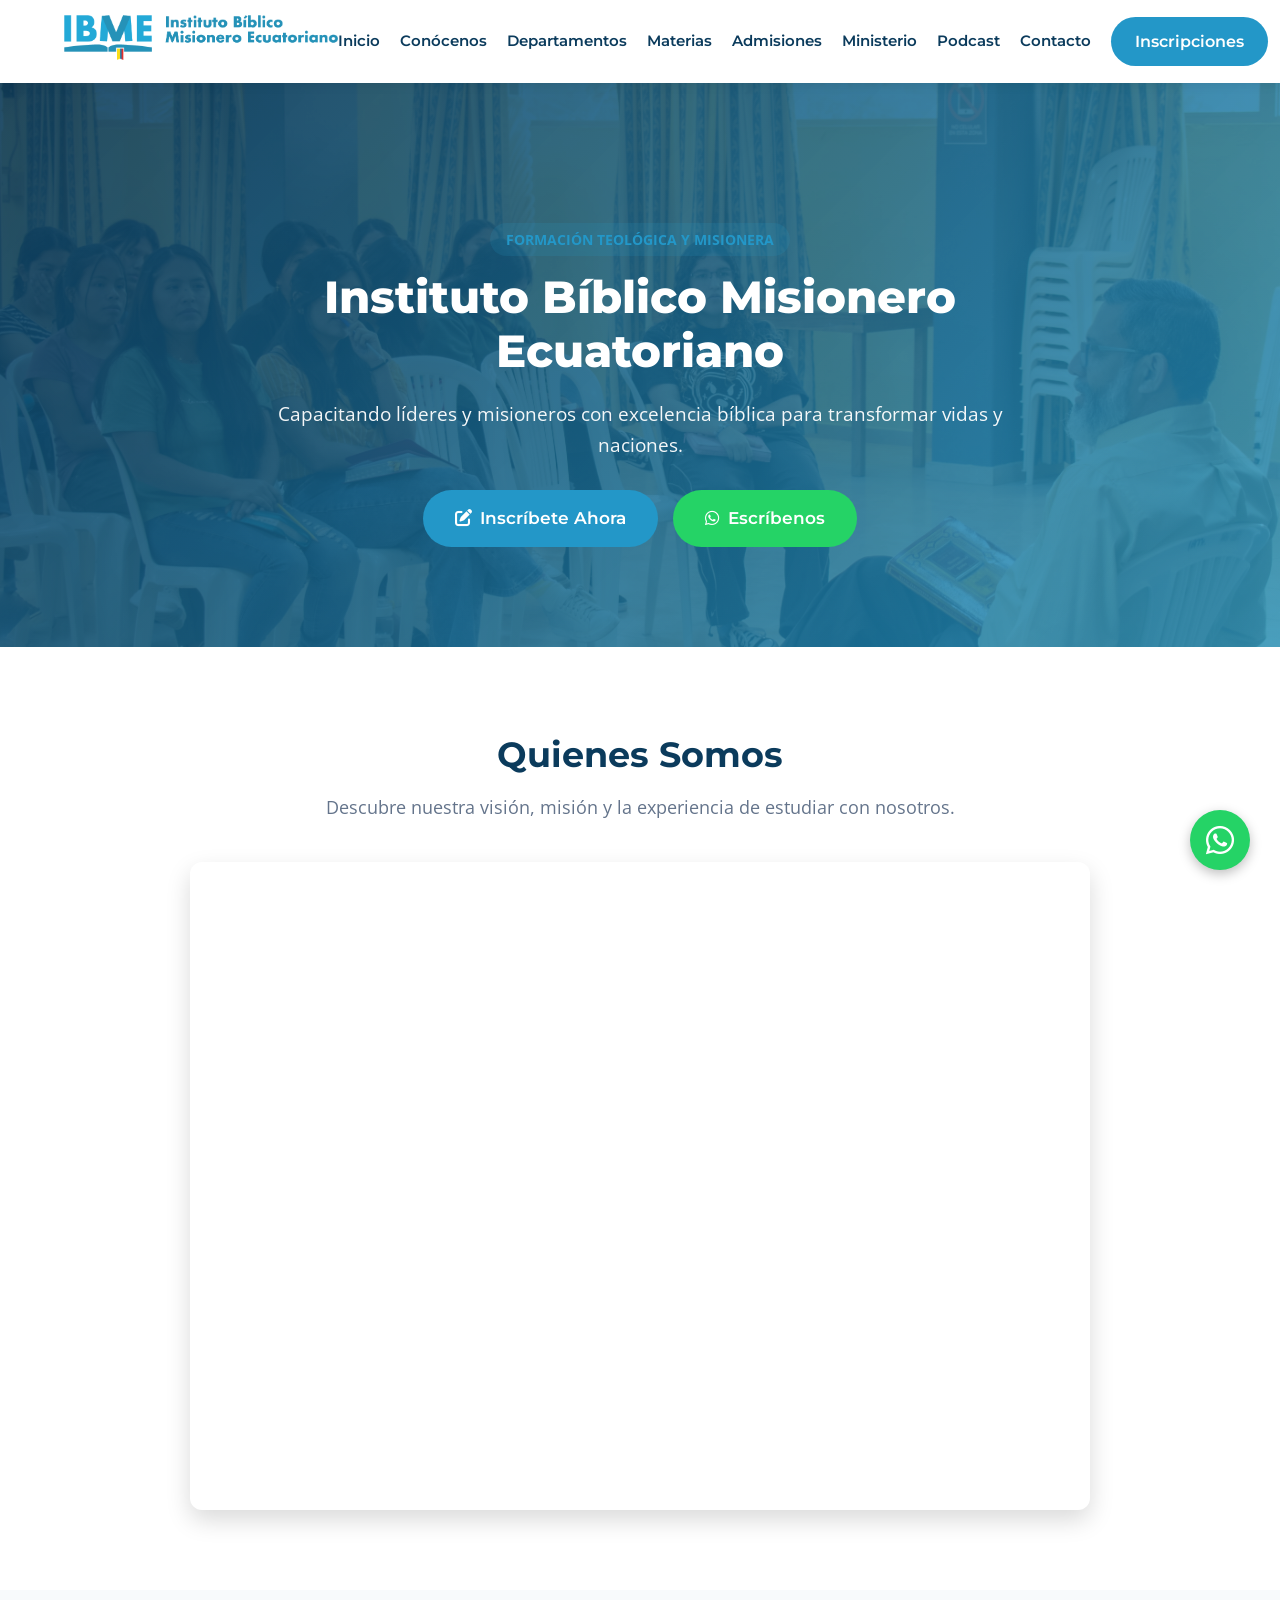
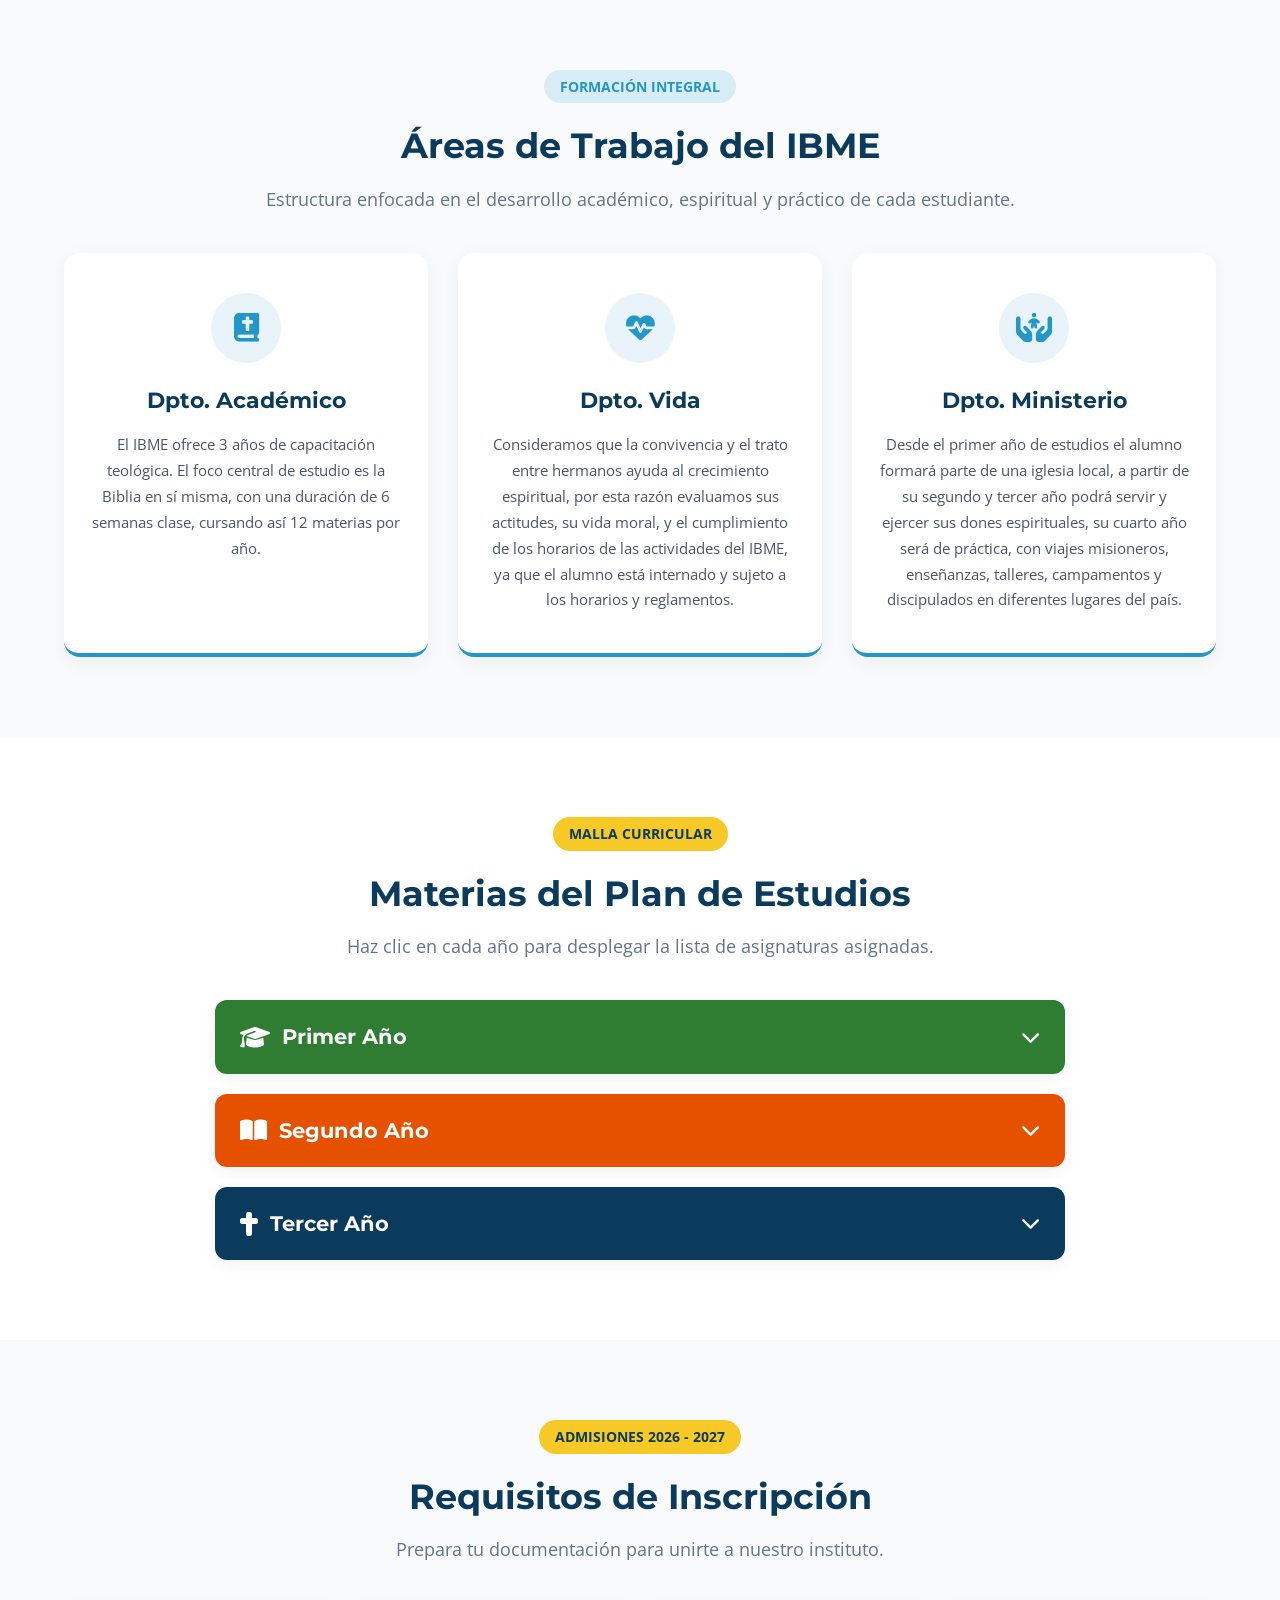
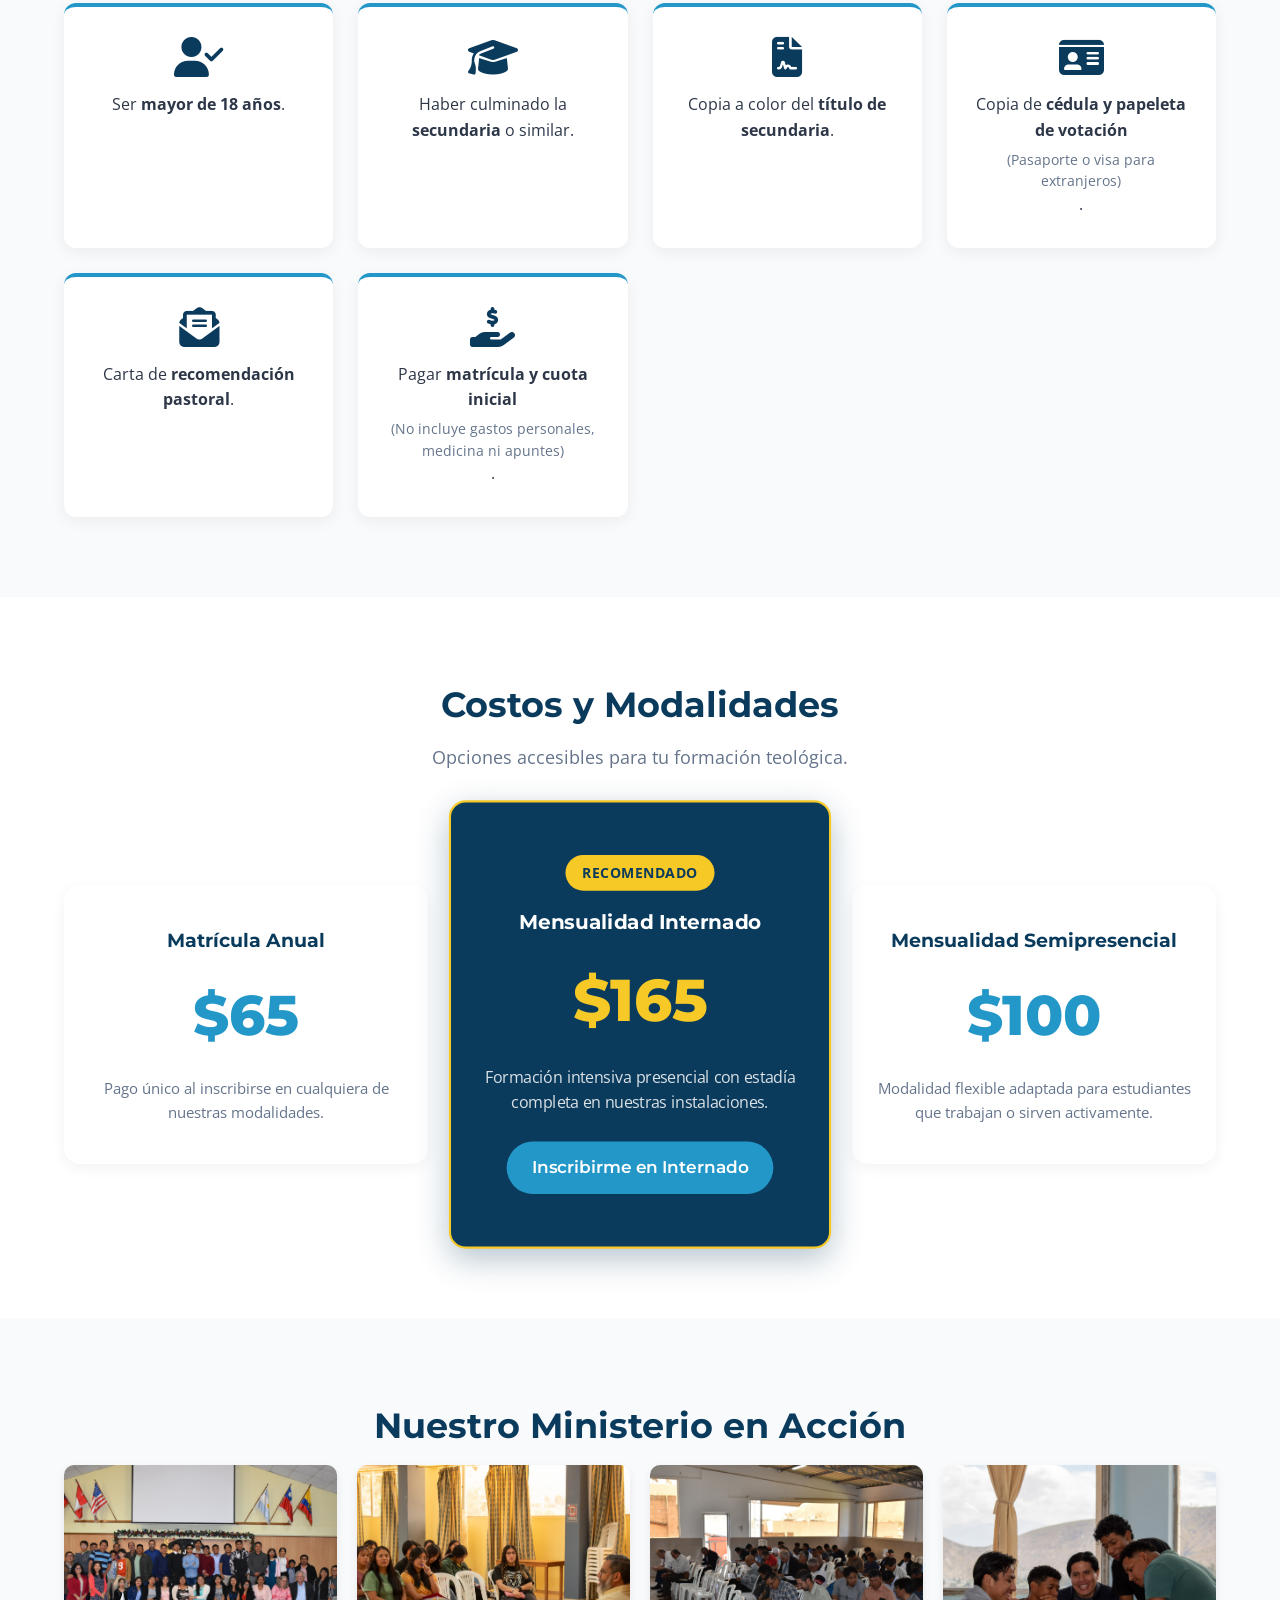
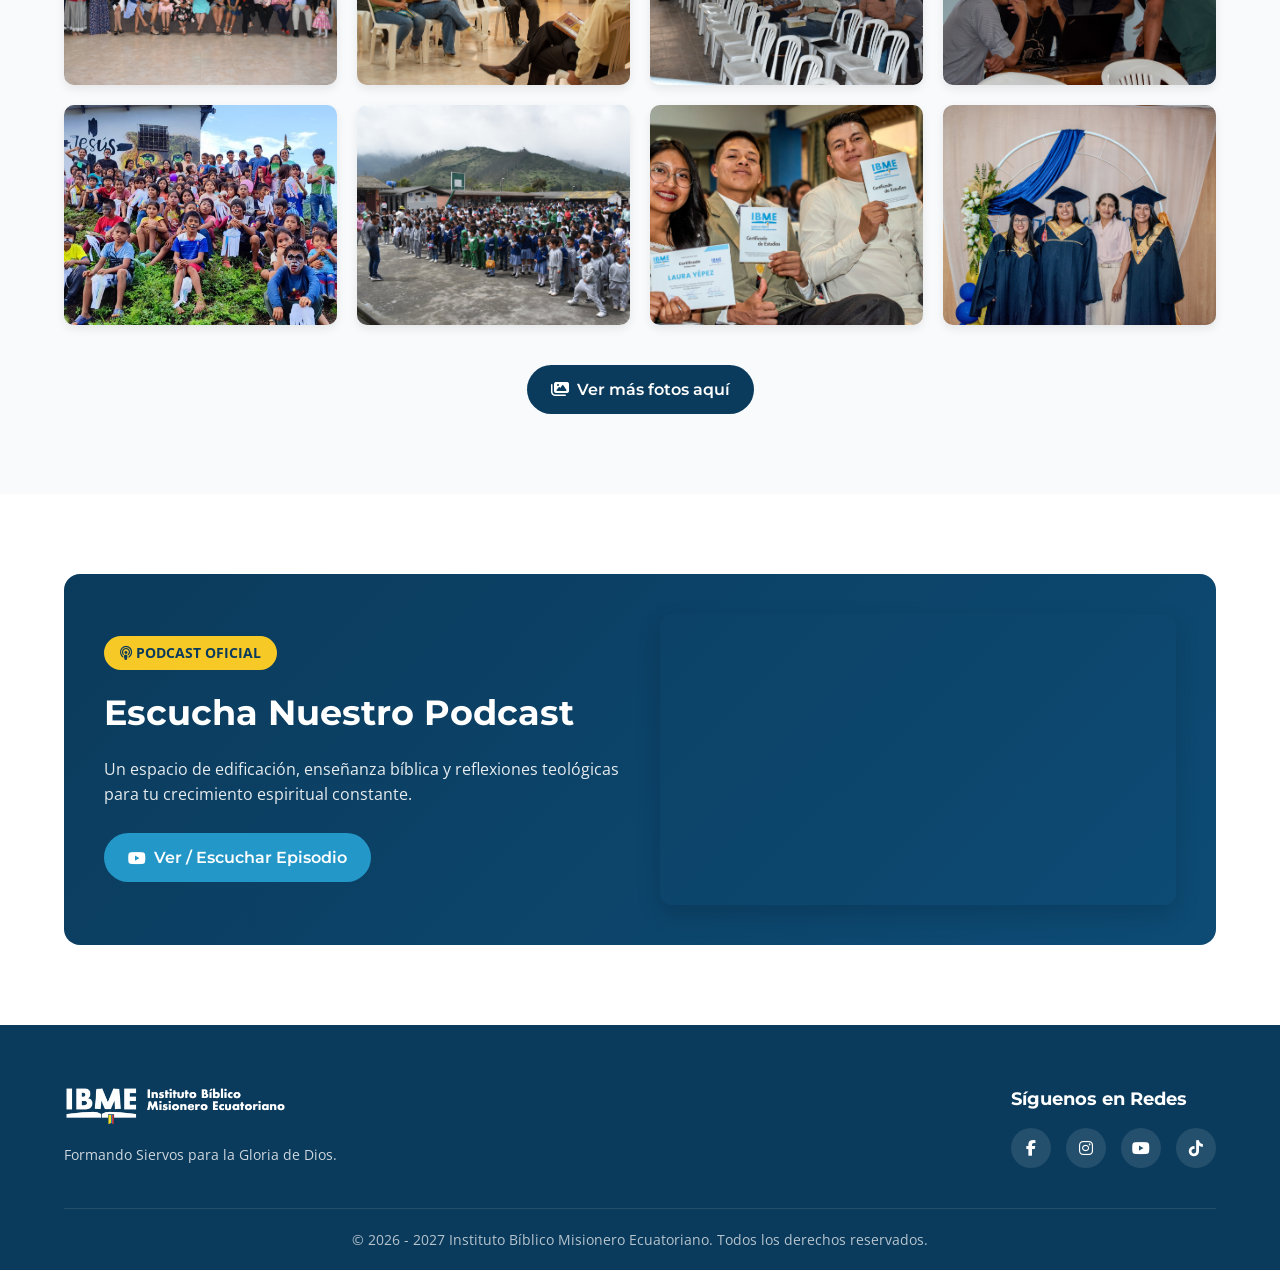
==== commit 136b7ac3: "Add files via upload" ====
--- a/index.html
+++ b/index.html
@@ -1,406 +1,386 @@
-<!DOCTYPE html>
-<html lang="es">
-<head>
-    <meta charset="UTF-8">
-    <meta name="viewport" content="width=device-width, initial-scale=1.0">
-    <title>Instituto Bíblico Misionero Ecuatoriano - IBME</title>
-    <!-- Fuentes Google: Plus Jakarta Sans & Inter -->
-    <link rel="preconnect" href="https://fonts.googleapis.com">
-    <link rel="preconnect" href="https://fonts.gstatic.com" crossorigin>
-    <link href="https://fonts.googleapis.com/css2?family=Inter:wght@400;500;600&family=Plus+Jakarta+Sans:wght@600;700;800&display=swap" rel="stylesheet">
-    <!-- Iconos FontAwesome -->
-    <link rel="stylesheet" href="https://cdnjs.cloudflare.com/ajax/libs/font-awesome/6.4.0/css/all.min.css">
-    <link rel="stylesheet" href="style.css">
-</head>
-<body>
-
-    <!-- Header / Navegación -->
-    <header class="header">
-        <div class="container nav-container">
-            <a href="#" class="logo-link">
-                <img src="logo-ibmecolores.png" alt="Logo IBME" class="logo-img">
-            </a>
-            
-            <!-- Botón Menú Hamburguesa para Móviles -->
-            <button class="menu-toggle" id="mobile-menu" aria-label="Abrir Menú">
-                <i class="fa-solid fa-bars-staggered"></i>
-            </button>
-
-            <nav class="nav-menu" id="nav-menu">
-                <a href="#inicio" class="nav-link">Inicio</a>
-                <a href="#video" class="nav-link">Conócenos</a>
-                <a href="#departamentos" class="nav-link">Departamentos</a>
-                <a href="#materias" class="nav-link">Materias</a>
-                <a href="#admisiones" class="nav-link">Admisiones</a>
-                <a href="#galeria" class="nav-link">Ministerio</a>
-                <a href="#podcast" class="nav-link">Podcast</a>
-                <a href="#contacto" class="nav-link">Contacto</a>
-                <a href="https://forms.gle/jABZLeaJhFp4V4Tq7" target="_blank" class="btn btn-primary nav-btn">
-                    <span>Inscripciones</span>
-                    <i class="fa-solid fa-arrow-right"></i>
-                </a>
-            </nav>
-        </div>
-    </header>
-
-    <!-- Sección Hero / Inicio -->
-    <section id="inicio" class="hero">
-        <div class="hero-bg-shapes">
-            <div class="shape shape-1"></div>
-            <div class="shape shape-2"></div>
-        </div>
-        <div class="container hero-content">
-            <div class="badge-pill">
-                <span class="badge-dot"></span> Formación Teológica y Misionera
-            </div>
-            <h1>Instituto Bíblico <br><span class="gradient-text">Misionero Ecuatoriano</span></h1>
-            <p>Capacitando líderes y misioneros con excelencia bíblica para transformar vidas y naciones.</p>
-            <div class="hero-buttons">
-                <a href="https://forms.gle/jABZLeaJhFp4V4Tq7" target="_blank" class="btn btn-primary btn-lg glow">
-                    <i class="fa-solid fa-pen-to-square"></i> Inscríbete Ahora
-                </a>
-                <a href="https://wa.me/593980753959" target="_blank" class="btn btn-whatsapp btn-lg">
-                    <i class="fa-brands fa-whatsapp"></i> Escríbenos
-                </a>
-            </div>
-        </div>
-    </section>
-
-    <!-- Sección Video Promocional -->
-    <section id="video" class="section video-section">
-        <div class="container text-center">
-            <span class="badge">Nuestra Identidad</span>
-            <h2 class="section-title">Quiénes Somos</h2>
-            <p class="section-subtitle">Descubre nuestra visión, misión y la experiencia de estudiar con nosotros.</p>
-            <div class="video-container-glass">
-                <div class="video-wrapper">
-                    <iframe src="https://www.youtube.com/embed/UWD9c4xIS08" title="Video Promocional IBME" frameborder="0" allow="accelerometer; autoplay; clipboard-write; encrypted-media; gyroscope; picture-in-picture" allowfullscreen></iframe>
-                </div>
-            </div>
-        </div>
-    </section>
-
-    <!-- Sección: Áreas o Departamentos -->
-    <section id="departamentos" class="section bg-light">
-        <div class="container text-center">
-            <span class="badge">Formación Integral</span>
-            <h2 class="section-title">Áreas de Trabajo del IBME</h2>
-            <p class="section-subtitle">Estructura enfocada en el desarrollo académico, espiritual y práctico de cada estudiante.</p>
-            
-            <div class="deptos-grid">
-                <div class="depto-card">
-                    <div class="depto-icon"><i class="fa-solid fa-book-journal-whills"></i></div>
-                    <h3>Dpto. Académico</h3>
-                    <p>El IBME ofrece 3 años de capacitación teológica. El foco central de estudio es la Biblia en sí misma, con una duración de 6 semanas clase, cursando así 12 materias por año.</p>
-                </div>
-                <div class="depto-card">
-                    <div class="depto-icon"><i class="fa-solid fa-heart-pulse"></i></div>
-                    <h3>Dpto. Vida</h3>
-                    <p>Consideramos que la convivencia y el trato entre hermanos ayuda al crecimiento espiritual, por esta razón evaluamos sus actitudes, su vida moral, y el cumplimiento de los horarios de las actividades del IBME, ya que el alumno está internado y sujeto a los horarios y reglamentos.</p>
-                </div>
-                <div class="depto-card">
-                    <div class="depto-icon"><i class="fa-solid fa-hands-holding-circle"></i></div>
-                    <h3>Dpto. Ministerio</h3>
-                    <p>Desde el primer año de estudios el alumno formará parte de una iglesia local, a partir de su segundo y tercer año podrá servir y ejercer sus dones espirituales, su cuarto año será de práctica, con viajes misioneros, enseñanzas, talleres, campamentos y discipulados en diferentes lugares del país.</p>
-                </div>
-            </div>
-        </div>
-    </section>
-
-    <!-- Sección: Malla Curricular Desplegable (Accordion) -->
-    <section id="materias" class="section">
-        <div class="container text-center">
-            <span class="badge badge-accent">Plan Académico</span>
-            <h2 class="section-title">Materias del Plan de Estudios</h2>
-            <p class="section-subtitle">Haz clic en cada año para desplegar la lista de asignaturas asignadas.</p>
-
-            <div class="materias-accordion">
-                <!-- Primer Año -->
-                <details class="malla-card" open>
-                    <summary class="malla-header bg-primer-ano">
-                        <div class="header-title">
-                            <div class="year-badge"><i class="fa-solid fa-graduation-cap"></i></div>
-                            <div>
-                                <h3>Primer Año</h3>
-                                <span class="year-sub">12 Asignaturas fundamentales</span>
-                            </div>
-                        </div>
-                        <i class="fa-solid fa-chevron-down toggle-icon"></i>
-                    </summary>
-                    <div class="malla-body">
-                        <ul class="materias-list">
-                            <li><span>Panorama del Antiguo Testamento I</span></li>
-                            <li><span>Introducción a la Interpretación Bíblica (Hermenéutica Especial)</span></li>
-                            <li><span>Vida Cristiana (Cosmovisión / Métodos de Estudio Bíblico)</span></li>
-                            <li><span>Panorama del Antiguo Testamento II</span></li>
-                            <li><span>Panorama de Doctrinas Bíblicas</span></li>
-                            <li><span>Pentateuco</span></li>
-                            <li><span>Panorama del Nuevo Testamento</span></li>
-                            <li><span>Evangelios Sinópticos (Evangelio de Juan, Vida de Cristo)</span></li>
-                            <li><span>Geografía Bíblica</span></li>
-                            <li><span>Teología I (Eclesiología / Escatología)</span></li>
-                            <li><span>Vida de Cristo</span></li>
-                            <li><span>Vida y Cartas de Pablo</span></li>
-                        </ul>
-                    </div>
-                </details>
-
-                <!-- Segundo Año -->
-                <details class="malla-card">
-                    <summary class="malla-header bg-segundo-ano">
-                        <div class="header-title">
-                            <div class="year-badge"><i class="fa-solid fa-book-open"></i></div>
-                            <div>
-                                <h3>Segundo Año</h3>
-                                <span class="year-sub">12 Asignaturas profundas</span>
-                            </div>
-                        </div>
-                        <i class="fa-solid fa-chevron-down toggle-icon"></i>
-                    </summary>
-                    <div class="malla-body">
-                        <ul class="materias-list">
-                            <li><span>Hermenéutica (Métodos de Estudio Bíblico)</span></li>
-                            <li><span>Teología II (Teología Propia / Antropología / Hamartología)</span></li>
-                            <li><span>Génesis</span></li>
-                            <li><span>Romanos / Gálatas</span></li>
-                            <li><span>Teología III (Cristología / Neumatología)</span></li>
-                            <li><span>Isaías</span></li>
-                            <li><span>Homilética</span></li>
-                            <li><span>Escritos Juaninos</span></li>
-                            <li><span>Historia de la Iglesia</span></li>
-                            <li><span>Epístolas de la Prisión</span></li>
-                            <li><span>Lucas / Hechos</span></li>
-                            <li><span>Soteriología</span></li>
-                        </ul>
-                    </div>
-                </details>
-
-                <!-- Tercer Año -->
-                <details class="malla-card">
-                    <summary class="malla-header bg-tercer-ano">
-                        <div class="header-title">
-                            <div class="year-badge"><i class="fa-solid fa-cross"></i></div>
-                            <div>
-                                <h3>Tercer Año</h3>
-                                <span class="year-sub">12 Asignaturas ministeriales</span>
-                            </div>
-                        </div>
-                        <i class="fa-solid fa-chevron-down toggle-icon"></i>
-                    </summary>
-                    <div class="malla-body">
-                        <ul class="materias-list">
-                            <li><span>Epístolas Pastorales</span></li>
-                            <li><span>Hebreos</span></li>
-                            <li><span>1 y 2 de Corintios</span></li>
-                            <li><span>Éxodo / Números</span></li>
-                            <li><span>Israel Primitivo</span></li>
-                            <li><span>Misiones y Evangelismo</span></li>
-                            <li><span>Apologética</span></li>
-                            <li><span>Consejería</span></li>
-                            <li><span>Dispensacionalismo</span></li>
-                            <li><span>Ministrando en la Iglesia</span></li>
-                            <li><span>Daniel</span></li>
-                            <li><span>Religiones Mundiales</span></li>
-                        </ul>
-                    </div>
-                </details>
-            </div>
-        </div>
-    </section>
-
-    <!-- Sección Admisiones: Requisitos -->
-    <section id="admisiones" class="section bg-light">
-        <div class="container text-center">
-            <span class="badge badge-accent">Admisiones 2026 - 2027</span>
-            <h2 class="section-title">Requisitos de Inscripción</h2>
-            <p class="section-subtitle">Prepara tu documentación para unirte a nuestro instituto.</p>
-            
-            <div class="requisitos-grid">
-                <div class="req-card">
-                    <div class="req-icon"><i class="fa-solid fa-user-check"></i></div>
-                    <p>Ser <strong>mayor de 18 años</strong>.</p>
-                </div>
-                <div class="req-card">
-                    <div class="req-icon"><i class="fa-solid fa-graduation-cap"></i></div>
-                    <p>Haber culminado la <strong>secundaria</strong> o similar.</p>
-                </div>
-                <div class="req-card">
-                    <div class="req-icon"><i class="fa-solid fa-file-contract"></i></div>
-                    <p>Copia a color del <strong>título de secundaria</strong>.</p>
-                </div>
-                <div class="req-card">
-                    <div class="req-icon"><i class="fa-solid fa-id-card"></i></div>
-                    <p>Copia de <strong>cédula y papeleta de votación</strong> <br><small>(Pasaporte o visa para extranjeros)</small>.</p>
-                </div>
-                <div class="req-card">
-                    <div class="req-icon"><i class="fa-solid fa-envelope-open-text"></i></div>
-                    <p>Carta de <strong>recomendación pastoral</strong>.</p>
-                </div>
-                <div class="req-card">
-                    <div class="req-icon"><i class="fa-solid fa-hand-holding-dollar"></i></div>
-                    <p>Pagar <strong>matrícula y cuota inicial</strong> <br><small>(No incluye gastos personales, medicina ni apuntes)</small>.</p>
-                </div>
-            </div>
-        </div>
-    </section>
-
-    <!-- Sección Admisiones: Costos -->
-    <section class="section">
-        <div class="container text-center">
-            <span class="badge">Inversión Educativa</span>
-            <h2 class="section-title">Costos y Modalidades</h2>
-            <p class="section-subtitle">Opciones accesibles para tu formación teológica.</p>
-            
-            <div class="costos-grid">
-                <div class="cost-card">
-                    <div class="cost-header">
-                        <h3>Matrícula Anual</h3>
-                        <p class="cost-desc">Pago único al inscribirse en cualquiera de nuestras modalidades.</p>
-                    </div>
-                    <div class="price-box">
-                        <span class="currency">$</span><span class="price">65</span>
-                    </div>
-                </div>
-                <div class="cost-card highlight">
-                    <div class="popular-tag"><i class="fa-solid fa-star"></i> Opción Más Elegida</div>
-                    <div class="cost-header">
-                        <h3>Mensualidad Internado</h3>
-                        <p class="cost-desc">Formación intensiva presencial con estadía completa en nuestras instalaciones.</p>
-                    </div>
-                    <div class="price-box">
-                        <span class="currency">$</span><span class="price">165</span><span class="period">/mes</span>
-                    </div>
-                    <a href="https://forms.gle/jABZLeaJhFp4V4Tq7" target="_blank" class="btn btn-primary btn-block">
-                        Inscribirme en Internado
-                    </a>
-                </div>
-                <div class="cost-card">
-                    <div class="cost-header">
-                        <h3>Mensualidad Semipresencial</h3>
-                        <p class="cost-desc">Modalidad flexible adaptada para estudiantes que trabajan o sirven activamente.</p>
-                    </div>
-                    <div class="price-box">
-                        <span class="currency">$</span><span class="price">100</span><span class="period">/mes</span>
-                    </div>
-                </div>
-            </div>
-        </div>
-    </section>
-
-    <!-- Sección Galería de Ministerio con Lightbox CSS Puro -->
-    <section id="galeria" class="section bg-light">
-        <div class="container text-center">
-            <span class="badge">Comunidad</span>
-            <h2 class="section-title">Nuestro Ministerio en Acción</h2>
-            <p class="section-subtitle">Explora los momentos vividos en nuestras actividades y viajes misioneros.</p>
-                
-            <div class="gallery-grid">
-                <a href="#img1" class="gallery-item"><img src="53.JPG" alt="Ministerio IBME 1"><div class="gallery-overlay"><i class="fa-solid fa-expand"></i></div></a>
-                <a href="#img2" class="gallery-item"><img src="DSC_0011.JPG" alt="Ministerio IBME 2"><div class="gallery-overlay"><i class="fa-solid fa-expand"></i></div></a>
-                <a href="#img3" class="gallery-item"><img src="DSC_0023.JPG" alt="Ministerio IBME 3"><div class="gallery-overlay"><i class="fa-solid fa-expand"></i></div></a>
-                <a href="#img4" class="gallery-item"><img src="DSC_0063.JPG" alt="Ministerio IBME 4"><div class="gallery-overlay"><i class="fa-solid fa-expand"></i></div></a>
-                <a href="#img5" class="gallery-item"><img src="74.JPG" alt="Ministerio IBME 5"><div class="gallery-overlay"><i class="fa-solid fa-expand"></i></div></a>
-                <a href="#img6" class="gallery-item"><img src="36.JPG" alt="Ministerio IBME 6"><div class="gallery-overlay"><i class="fa-solid fa-expand"></i></div></a>
-                <a href="#img7" class="gallery-item"><img src="DSC_0156.JPG" alt="Ministerio IBME 7"><div class="gallery-overlay"><i class="fa-solid fa-expand"></i></div></a>
-                <a href="#img8" class="gallery-item"><img src="DSC_0342.JPG" alt="Ministerio IBME 8"><div class="gallery-overlay"><i class="fa-solid fa-expand"></i></div></a>
-            </div>
-
-            <!-- Modales Lightbox en HTML/CSS Puro -->
-            <div id="img1" class="lightbox"><a href="#galeria" class="lightbox-close">&times;</a><img src="53.JPG" alt="Ministerio IBME 1 Ampliada"></div>
-            <div id="img2" class="lightbox"><a href="#galeria" class="lightbox-close">&times;</a><img src="DSC_0011.JPG" alt="Ministerio IBME 2 Ampliada"></div>
-            <div id="img3" class="lightbox"><a href="#galeria" class="lightbox-close">&times;</a><img src="DSC_0023.JPG" alt="Ministerio IBME 3 Ampliada"></div>
-            <div id="img4" class="lightbox"><a href="#galeria" class="lightbox-close">&times;</a><img src="DSC_0063.JPG" alt="Ministerio IBME 4 Ampliada"></div>
-            <div id="img5" class="lightbox"><a href="#galeria" class="lightbox-close">&times;</a><img src="74.JPG" alt="Ministerio IBME 5 Ampliada"></div>
-            <div id="img6" class="lightbox"><a href="#galeria" class="lightbox-close">&times;</a><img src="36.JPG" alt="Ministerio IBME 6 Ampliada"></div>
-            <div id="img7" class="lightbox"><a href="#galeria" class="lightbox-close">&times;</a><img src="DSC_0156.JPG" alt="Ministerio IBME 7 Ampliada"></div>
-            <div id="img8" class="lightbox"><a href="#galeria" class="lightbox-close">&times;</a><img src="DSC_0342.JPG" alt="Ministerio IBME 8 Ampliada"></div>
-
-            <!-- Botón Repositorio de Fotos Flickr -->
-            <div class="more-photos-box">
-                <a href="https://flic.kr/ps/4844n2" target="_blank" class="btn btn-secondary btn-lg">
-                    <i class="fa-solid fa-images"></i> Más fotos aquí
-                </a>
-            </div>
-        </div>
-    </section>
-
-    <!-- Sección Podcast -->
-    <section id="podcast" class="section podcast-section">
-        <div class="container">
-            <div class="podcast-card-glass">
-                <div class="podcast-info">
-                    <div class="badge-pill light">
-                        <i class="fa-solid fa-podcast"></i> Contenido Multimedia
-                    </div>
-                    <h2>Escucha Nuestro Podcast</h2>
-                    <p>Un espacio de edificación, enseñanza bíblica y reflexiones teológicas para tu crecimiento espiritual constante.</p>
-                    <a href="https://youtu.be/DDonrSdKzbA" target="_blank" class="btn btn-accent btn-lg">
-                        <i class="fa-brands fa-youtube"></i> Ver / Escuchar Episodio
-                    </a>
-                </div>
-                <div class="podcast-video">
-                    <div class="video-wrapper">
-                        <iframe src="https://www.youtube.com/embed/DDonrSdKzbA" title="IBME Podcast" frameborder="0" allow="accelerometer; autoplay; clipboard-write; encrypted-media; gyroscope; picture-in-picture" allowfullscreen></iframe>
-                    </div>
-                </div>
-            </div>
-        </div>
-    </section>
-
-    <!-- Footer / Pie de página -->
-    <footer id="contacto" class="footer">
-        <div class="container footer-content">
-            <div class="footer-brand">
-                <img src="logo-ibme.png" alt="Logo Blanco IBME" class="footer-logo">
-                <p>Formando Siervos para la Gloria de Dios.</p>
-            </div>
-
-            <div class="footer-social">
-                <h3>Síguenos en Redes</h3>
-                <div class="social-links">
-                    <a href="https://www.facebook.com/share/1DHTYi25NQ/" target="_blank" aria-label="Facebook"><i class="fa-brands fa-facebook-f"></i></a>
-                    <a href="https://www.instagram.com/ibmecuatoriano25?igsi=b3J2aWd2MjQ2NGc1" target="_blank" aria-label="Instagram"><i class="fa-brands fa-instagram"></i></a>
-                    <a href="https://www.youtube.com/channel/UCimH_eXiT94F86GYYFq33Jw" target="_blank" aria-label="YouTube"><i class="fa-brands fa-youtube"></i></a>
-                    <a href="https://www.tiktok.com/@ibme22?_r=1" target="_blank" aria-label="TikTok"><i class="fa-brands fa-tiktok"></i></a>
-                </div>
-            </div>
-        </div>
-        <div class="footer-bottom">
-            <p>&copy; 2026 - 2027 Instituto Bíblico Misionero Ecuatoriano. Todos los derechos reservados.</p>
-        </div>
-    </footer>
-
-    <!-- Botón Flotante de WhatsApp -->
-    <a href="https://wa.me/593980753959" class="whatsapp-float" target="_blank" aria-label="Contacto WhatsApp">
-        <i class="fa-brands fa-whatsapp"></i>
-    </a>
-
-    <!-- Script para abrir/cerrar el menú en móviles -->
-    <script>
-        const mobileMenuBtn = document.getElementById('mobile-menu');
-        const navMenu = document.getElementById('nav-menu');
-        const navLinks = document.querySelectorAll('.nav-link');
-
-        mobileMenuBtn.addEventListener('click', () => {
-            navMenu.classList.toggle('active');
-            const icon = mobileMenuBtn.querySelector('i');
-            if(navMenu.classList.contains('active')) {
-                icon.classList.remove('fa-bars-staggered');
-                icon.classList.add('fa-xmark');
-            } else {
-                icon.classList.remove('fa-xmark');
-                icon.classList.add('fa-bars-staggered');
-            }
-        });
-
-        navLinks.forEach(link => {
-            link.addEventListener('click', () => {
-                navMenu.classList.remove('active');
-                const icon = mobileMenuBtn.querySelector('i');
-                icon.classList.remove('fa-xmark');
-                icon.classList.add('fa-bars-staggered');
-            });
-        });
-    </script>
-</body>
+<!DOCTYPE html>
+<html lang="es">
+<head>
+    <meta charset="UTF-8">
+    <meta name="viewport" content="width=device-width, initial-scale=1.0">
+    <title>Instituto Bíblico Misionero Ecuatoriano - IBME</title>
+    <!-- Fuentes Google -->
+    <link rel="preconnect" href="https://fonts.googleapis.com">
+    <link rel="preconnect" href="https://fonts.gstatic.com" crossorigin>
+    <link href="https://fonts.googleapis.com/css2?family=Montserrat:wght@400;600;700;800&family=Open+Sans:wght@400;600&display=swap" rel="stylesheet">
+    <!-- Iconos FontAwesome -->
+    <link rel="stylesheet" href="https://cdnjs.cloudflare.com/ajax/libs/font-awesome/6.4.0/css/all.min.css">
+    <link rel="stylesheet" href="style.css">
+</head>
+<body>
+
+    <!-- Header / Navegación -->
+    <header class="header">
+        <div class="container nav-container">
+            <a href="#" class="logo-link">
+                <img src="logo-ibmecolores.png" alt="Logo IBME" class="logo-img">
+            </a>
+            
+            <!-- Botón Menú Hamburguesa para Móviles -->
+            <button class="menu-toggle" id="mobile-menu" aria-label="Abrir Menú">
+                <i class="fa-solid fa-bars"></i>
+            </button>
+
+            <nav class="nav-menu" id="nav-menu">
+                <a href="#inicio" class="nav-link">Inicio</a>
+                <a href="#video" class="nav-link">Conócenos</a>
+                <a href="#departamentos" class="nav-link">Departamentos</a>
+                <a href="#materias" class="nav-link">Materias</a>
+                <a href="#admisiones" class="nav-link">Admisiones</a>
+                <a href="#galeria" class="nav-link">Ministerio</a>
+                <a href="#podcast" class="nav-link">Podcast</a>
+                <a href="#contacto" class="nav-link">Contacto</a>
+                <a href="https://forms.gle/jABZLeaJhFp4V4Tq7" target="_blank" class="btn btn-primary nav-btn">Inscripciones</a>
+            </nav>
+        </div>
+    </header>
+
+    <!-- Sección Hero / Inicio -->
+    <section id="inicio" class="hero">
+        <div class="overlay"></div>
+        <div class="container hero-content">
+            <span class="badge">Formación Teológica y Misionera</span>
+            <h1>Instituto Bíblico Misionero Ecuatoriano</h1>
+            <p>Capacitando líderes y misioneros con excelencia bíblica para transformar vidas y naciones.</p>
+            <div class="hero-buttons">
+                <a href="https://forms.gle/jABZLeaJhFp4V4Tq7" target="_blank" class="btn btn-primary btn-lg">
+                    <i class="fa-solid fa-pen-to-square"></i> Inscríbete Ahora
+                </a>
+                <a href="https://wa.me/593980753959" target="_blank" class="btn btn-whatsapp btn-lg">
+                    <i class="fa-brands fa-whatsapp"></i> Escríbenos
+                </a>
+            </div>
+        </div>
+    </section>
+
+    <!-- Sección Video Promocional -->
+    <section id="video" class="section video-section">
+        <div class="container text-center">
+            <h2 class="section-title">Quienes Somos</h2>
+            <p class="section-subtitle">Descubre nuestra visión, misión y la experiencia de estudiar con nosotros.</p>
+            <div class="video-wrapper">
+                <iframe src="https://www.youtube.com/embed/UWD9c4xIS08" title="Video Promocional IBME" frameborder="0" allow="accelerometer; autoplay; clipboard-write; encrypted-media; gyroscope; picture-in-picture" allowfullscreen></iframe>
+            </div>
+        </div>
+    </section>
+
+    <!-- Sección: Áreas o Departamentos -->
+    <section id="departamentos" class="section bg-light">
+        <div class="container text-center">
+            <span class="badge">Formación Integral</span>
+            <h2 class="section-title">Áreas de Trabajo del IBME</h2>
+            <p class="section-subtitle">Estructura enfocada en el desarrollo académico, espiritual y práctico de cada estudiante.</p>
+            
+            <div class="deptos-grid">
+                <div class="depto-card">
+                    <div class="depto-icon"><i class="fa-solid fa-book-bible"></i></div>
+                    <h3>Dpto. Académico</h3>
+                    <p>El IBME ofrece 3 años de capacitación teológica. El foco central de estudio es la Biblia en sí misma, con una duración de 6 semanas clase, cursando así 12 materias por año.</p>
+                </div>
+                <div class="depto-card">
+                    <div class="depto-icon"><i class="fa-solid fa-heart-pulse"></i></div>
+                    <h3>Dpto. Vida</h3>
+                    <p>Consideramos que la convivencia y el trato entre hermanos ayuda al crecimiento espiritual, por esta razón evaluamos sus actitudes, su vida moral, y el cumplimiento de los horarios de las actividades del IBME, ya que el alumno está internado y sujeto a los horarios y reglamentos.</p>
+                </div>
+                <div class="depto-card">
+                    <div class="depto-icon"><i class="fa-solid fa-hands-holding-child"></i></div>
+                    <h3>Dpto. Ministerio</h3>
+                    <p>Desde el primer año de estudios el alumno formará parte de una iglesia local, a partir de su segundo y tercer año podrá servir y ejercer sus dones espirituales, su cuarto año será de práctica, con viajes misioneros, enseñanzas, talleres, campamentos y discipulados en diferentes lugares del país.</p>
+                </div>
+            </div>
+        </div>
+    </section>
+
+    <!-- Sección: Malla Curricular Desplegable (Accordion) -->
+    <section id="materias" class="section">
+        <div class="container text-center">
+            <span class="badge badge-accent">Malla Curricular</span>
+            <h2 class="section-title">Materias del Plan de Estudios</h2>
+            <p class="section-subtitle">Haz clic en cada año para desplegar la lista de asignaturas asignadas.</p>
+
+            <div class="materias-accordion">
+                <!-- Primer Año -->
+                <details class="malla-card">
+                    <summary class="malla-header bg-primer-ano">
+                        <div class="header-title">
+                            <i class="fa-solid fa-graduation-cap"></i>
+                            <h3>Primer Año</h3>
+                        </div>
+                        <i class="fa-solid fa-chevron-down toggle-icon"></i>
+                    </summary>
+                    <ul class="materias-list">
+                        <li>Panorama del Antiguo Testamento I</li>
+                        <li>Introducción a la Interpretación Bíblica (Hermenéutica Especial)</li>
+                        <li>Vida Cristiana (Cosmovisión / Métodos de Estudio Bíblico)</li>
+                        <li>Panorama del Antiguo Testamento II</li>
+                        <li>Panorama de Doctrinas Bíblicas</li>
+                        <li>Pentateuco</li>
+                        <li>Panorama del Nuevo Testamento</li>
+                        <li>Evangelios Sinópticos (Evangelio de Juan, Vida de Cristo)</li>
+                        <li>Geografía Bíblica</li>
+                        <li>Teología I (Eclesiología / Escatología)</li>
+                        <li>Vida de Cristo</li>
+                        <li>Vida y Cartas de Pablo</li>
+                    </ul>
+                </details>
+
+                <!-- Segundo Año -->
+                <details class="malla-card">
+                    <summary class="malla-header bg-segundo-ano">
+                        <div class="header-title">
+                            <i class="fa-solid fa-book-open"></i>
+                            <h3>Segundo Año</h3>
+                        </div>
+                        <i class="fa-solid fa-chevron-down toggle-icon"></i>
+                    </summary>
+                    <ul class="materias-list">
+                        <li>Hermenéutica (Métodos de Estudio Bíblico)</li>
+                        <li>Teología II (Teología Propia / Antropología / Hamartología)</li>
+                        <li>Génesis</li>
+                        <li>Romanos / Gálatas</li>
+                        <li>Teología III (Cristología / Neumatología)</li>
+                        <li>Isaías</li>
+                        <li>Homilética</li>
+                        <li>Escritos Juaninos</li>
+                        <li>Historia de la Iglesia</li>
+                        <li>Epístolas de la Prisión</li>
+                        <li>Lucas / Hechos</li>
+                        <li>Soteriología</li>
+                    </ul>
+                </details>
+
+                <!-- Tercer Año -->
+                <details class="malla-card">
+                    <summary class="malla-header bg-tercer-ano">
+                        <div class="header-title">
+                            <i class="fa-solid fa-cross"></i>
+                            <h3>Tercer Año</h3>
+                        </div>
+                        <i class="fa-solid fa-chevron-down toggle-icon"></i>
+                    </summary>
+                    <ul class="materias-list">
+                        <li>Epístolas Pastorales</li>
+                        <li>Hebreos</li>
+                        <li>1 y 2 de Corintios</li>
+                        <li>Éxodo / Números</li>
+                        <li>Israel Primitivo</li>
+                        <li>Misiones y Evangelismo</li>
+                        <li>Apologética</li>
+                        <li>Consejería</li>
+                        <li>Dispensacionalismo</li>
+                        <li>Ministrando en la Iglesia</li>
+                        <li>Daniel</li>
+                        <li>Religiones Mundiales</li>
+                    </ul>
+                </details>
+            </div>
+        </div>
+    </section>
+
+    <!-- Sección Admisiones: Requisitos -->
+    <section id="admisiones" class="section bg-light">
+        <div class="container text-center">
+            <span class="badge badge-accent">Admisiones 2026 - 2027</span>
+            <h2 class="section-title">Requisitos de Inscripción</h2>
+            <p class="section-subtitle">Prepara tu documentación para unirte a nuestro instituto.</p>
+            
+            <div class="requisitos-grid">
+                <div class="req-card">
+                    <i class="fa-solid fa-user-check req-icon"></i>
+                    <p>Ser <strong>mayor de 18 años</strong>.</p>
+                </div>
+                <div class="req-card">
+                    <i class="fa-solid fa-graduation-cap req-icon"></i>
+                    <p>Haber culminado la <strong>secundaria</strong> o similar.</p>
+                </div>
+                <div class="req-card">
+                    <i class="fa-solid fa-file-contract req-icon"></i>
+                    <p>Copia a color del <strong>título de secundaria</strong>.</p>
+                </div>
+                <div class="req-card">
+                    <i class="fa-solid fa-id-card req-icon"></i>
+                    <p>Copia de <strong>cédula y papeleta de votación</strong> <br><small>(Pasaporte o visa para extranjeros)</small>.</p>
+                </div>
+                <div class="req-card">
+                    <i class="fa-solid fa-envelope-open-text req-icon"></i>
+                    <p>Carta de <strong>recomendación pastoral</strong>.</p>
+                </div>
+                <div class="req-card">
+                    <i class="fa-solid fa-hand-holding-dollar req-icon"></i>
+                    <p>Pagar <strong>matrícula y cuota inicial</strong> <br><small>(No incluye gastos personales, medicina ni apuntes)</small>.</p>
+                </div>
+            </div>
+        </div>
+    </section>
+
+    <!-- Sección Admisiones: Costos -->
+    <section class="section">
+        <div class="container text-center">
+            <h2 class="section-title">Costos y Modalidades</h2>
+            <p class="section-subtitle">Opciones accesibles para tu formación teológica.</p>
+            
+            <div class="costos-grid">
+                <div class="cost-card">
+                    <h3>Matrícula Anual</h3>
+                    <div class="price">$65</div>
+                    <p>Pago único al inscribirse en cualquiera de nuestras modalidades.</p>
+                </div>
+                <div class="cost-card highlight">
+                    <span class="badge badge-accent">Recomendado</span>
+                    <h3>Mensualidad Internado</h3>
+                    <div class="price">$165</div>
+                    <p>Formación intensiva presencial con estadía completa en nuestras instalaciones.</p>
+                    <br>
+                    <a href="https://forms.gle/jABZLeaJhFp4V4Tq7" target="_blank" class="btn btn-primary">Inscribirme en Internado</a>
+                </div>
+                <div class="cost-card">
+                    <h3>Mensualidad Semipresencial</h3>
+                    <div class="price">$100</div>
+                    <p>Modalidad flexible adaptada para estudiantes que trabajan o sirven activamente.</p>
+                </div>
+            </div>
+        </div>
+    </section>
+
+    <!-- Sección Galería de Ministerio con Lightbox CSS Puro -->
+    <section id="galeria" class="section bg-light">
+        <div class="container text-center">
+            <h2 class="section-title">Nuestro Ministerio en Acción</h2>
+                
+            <div class="gallery-grid">
+                <a href="#img1" class="gallery-item"><img src="53.JPG" alt="Ministerio IBME 1"></a>
+                <a href="#img2" class="gallery-item"><img src="DSC_0011.JPG" alt="Ministerio IBME 2"></a>
+                <a href="#img3" class="gallery-item"><img src="DSC_0023.JPG" alt="Ministerio IBME 3"></a>
+                <a href="#img4" class="gallery-item"><img src="DSC_0063.JPG" alt="Ministerio IBME 4"></a>
+                <a href="#img5" class="gallery-item"><img src="74.JPG" alt="Ministerio IBME 5"></a>
+                <a href="#img6" class="gallery-item"><img src="36.JPG" alt="Ministerio IBME 6"></a>
+                <a href="#img7" class="gallery-item"><img src="DSC_0156.JPG" alt="Ministerio IBME 7"></a>
+                <a href="#img8" class="gallery-item"><img src="DSC_0342.JPG" alt="Ministerio IBME 8"></a>
+            </div>
+
+            <!-- Modales Lightbox en HTML/CSS Puro -->
+            <div id="img1" class="lightbox">
+                <a href="#galeria" class="lightbox-close">&times;</a>
+                <img src="53.JPG" alt="Ministerio IBME 1 Ampliada">
+            </div>
+            <div id="img2" class="lightbox">
+                <a href="#galeria" class="lightbox-close">&times;</a>
+                <img src="DSC_0011.JPG" alt="Ministerio IBME 2 Ampliada">
+            </div>
+            <div id="img3" class="lightbox">
+                <a href="#galeria" class="lightbox-close">&times;</a>
+                <img src="DSC_0023.JPG" alt="Ministerio IBME 3 Ampliada">
+            </div>
+            <div id="img4" class="lightbox">
+                <a href="#galeria" class="lightbox-close">&times;</a>
+                <img src="DSC_0063.JPG" alt="Ministerio IBME 4 Ampliada">
+            </div>
+            <div id="img5" class="lightbox">
+                <a href="#galeria" class="lightbox-close">&times;</a>
+                <img src="74.JPG" alt="Ministerio IBME 5 Ampliada">
+            </div>
+            <div id="img6" class="lightbox">
+                <a href="#galeria" class="lightbox-close">&times;</a>
+                <img src="36.JPG" alt="Ministerio IBME 6 Ampliada">
+            </div>
+            <div id="img7" class="lightbox">
+                <a href="#galeria" class="lightbox-close">&times;</a>
+                <img src="DSC_0156.JPG" alt="Ministerio IBME 7 Ampliada">
+            </div>
+            <div id="img8" class="lightbox">
+                <a href="#galeria" class="lightbox-close">&times;</a>
+                <img src="DSC_0342.JPG" alt="Ministerio IBME 8 Ampliada">
+            </div>
+
+            <!-- Botón Repositorio de Fotos Flickr -->
+            <div class="more-photos-box">
+                <a href="https://flic.kr/ps/4844n2" target="_blank" class="btn btn-secondary">
+                    <i class="fa-solid fa-images"></i> Ver más fotos aquí
+                </a>
+            </div>
+        </div>
+    </section>
+
+    <!-- Sección Podcast -->
+    <section id="podcast" class="section podcast-section">
+        <div class="container">
+            <div class="podcast-card">
+                <div class="podcast-info">
+                    <span class="badge badge-accent"><i class="fa-solid fa-podcast"></i> Podcast Oficial</span>
+                    <h2>Escucha Nuestro Podcast</h2>
+                    <p>Un espacio de edificación, enseñanza bíblica y reflexiones teológicas para tu crecimiento espiritual constante.</p>
+                    <a href="https://youtu.be/DDonrSdKzbA" target="_blank" class="btn btn-primary">
+                        <i class="fa-brands fa-youtube"></i> Ver / Escuchar Episodio
+                    </a>
+                </div>
+                <div class="podcast-video">
+                    <div class="video-wrapper">
+                        <iframe src="https://www.youtube.com/embed/DDonrSdKzbA" title="IBME Podcast" frameborder="0" allow="accelerometer; autoplay; clipboard-write; encrypted-media; gyroscope; picture-in-picture" allowfullscreen></iframe>
+                    </div>
+                </div>
+            </div>
+        </div>
+    </section>
+
+    <!-- Footer / Pie de página -->
+    <footer id="contacto" class="footer">
+        <div class="container footer-content">
+            <div class="footer-brand">
+                <img src="logo-ibme.png" alt="Logo Blanco IBME" class="footer-logo">
+                <p>Formando Siervos para la Gloria de Dios.</p>
+            </div>
+
+            <div class="footer-social">
+                <h3>Síguenos en Redes</h3>
+                <div class="social-links">
+                    <a href="https://www.facebook.com/share/1DHTYi25NQ/" target="_blank" aria-label="Facebook"><i class="fa-brands fa-facebook-f"></i></a>
+                    <a href="https://www.instagram.com/ibmecuatoriano25?igsi=b3J2aWd2MjQ2NGc1" target="_blank" aria-label="Instagram"><i class="fa-brands fa-instagram"></i></a>
+                    <a href="https://www.youtube.com/channel/UCimH_eXiT94F86GYYFq33Jw" target="_blank" aria-label="YouTube"><i class="fa-brands fa-youtube"></i></a>
+                    <a href="https://www.tiktok.com/@ibme22?_r=1" target="_blank" aria-label="TikTok"><i class="fa-brands fa-tiktok"></i></a>
+                </div>
+            </div>
+        </div>
+        <div class="footer-bottom">
+            <p>&copy; 2026 - 2027 Instituto Bíblico Misionero Ecuatoriano. Todos los derechos reservados.</p>
+        </div>
+    </footer>
+
+    <!-- Botón Flotante de WhatsApp -->
+    <a href="https://wa.me/593980753959" class="whatsapp-float" target="_blank" aria-label="Contacto WhatsApp">
+        <i class="fa-brands fa-whatsapp"></i>
+    </a>
+
+    <!-- Script para abrir/cerrar el menú en móviles -->
+    <script>
+        const mobileMenuBtn = document.getElementById('mobile-menu');
+        const navMenu = document.getElementById('nav-menu');
+        const navLinks = document.querySelectorAll('.nav-link');
+
+        mobileMenuBtn.addEventListener('click', () => {
+            navMenu.classList.toggle('active');
+            const icon = mobileMenuBtn.querySelector('i');
+            if(navMenu.classList.contains('active')) {
+                icon.classList.remove('fa-bars');
+                icon.classList.add('fa-xmark');
+            } else {
+                icon.classList.remove('fa-xmark');
+                icon.classList.add('fa-bars');
+            }
+        });
+
+        navLinks.forEach(link => {
+            link.addEventListener('click', () => {
+                navMenu.classList.remove('active');
+                const icon = mobileMenuBtn.querySelector('i');
+                icon.classList.remove('fa-xmark');
+                icon.classList.add('fa-bars');
+            });
+        });
+    </script>
+</body>
 </html>
--- a/style.css
+++ b/style.css
@@ -1,1017 +1,786 @@
-/* ==========================================
-   VARIABLES Y ESTILOS DE DISEÑO PROFESIONAL
-   ========================================== */
-:root {
-    /* Paleta Cromática Neomoderna */
-    --primary-color: #0088CC;      /* Azul Vibrante */
-    --primary-gradient: linear-gradient(135deg, #0088CC 0%, #005599 100%);
-    --accent-yellow: #FFC82C;      /* Amarillo Cálido */
-    --accent-gradient: linear-gradient(135deg, #FFD659 0%, #FFB800 100%);
-    --navy-dark: #0A192F;          /* Azul Profundo Estilo Tech */
-    --navy-card: #112240;
-    
-    /* Colores Neutros */
-    --text-primary: #1E293B;      /* Gris Muy Oscuro para alta lectura */
-    --text-muted: #64748B;        /* Gris Secundario */
-    --bg-light: #F8FAFC;           /* Fondo gris sutil */
-    --white: #FFFFFF;
-    
-    /* Tipografía */
-    --font-heading: 'Plus Jakarta Sans', sans-serif;
-    --font-body: 'Inter', sans-serif;
-
-    /* Sombras y Elevaciones */
-    --shadow-sm: 0 2px 8px rgba(15, 23, 42, 0.04);
-    --shadow-md: 0 8px 24px rgba(15, 23, 42, 0.08);
-    --shadow-lg: 0 20px 40px rgba(15, 23, 42, 0.12);
-    --shadow-glow: 0 0 25px rgba(0, 136, 204, 0.35);
-
-    /* Bordes y Redondeos */
-    --radius-sm: 8px;
-    --radius-md: 16px;
-    --radius-lg: 24px;
-}
-
-* {
-    margin: 0;
-    padding: 0;
-    box-sizing: border-box;
-}
-
-html {
-    scroll-behavior: smooth;
-}
-
-body {
-    font-family: var(--font-body);
-    color: var(--text-primary);
-    line-height: 1.6;
-    background-color: var(--white);
-    overflow-x: hidden;
-    -webkit-font-smoothing: antialiased;
-}
-
-.container {
-    width: 90%;
-    max-width: 1200px;
-    margin: 0 auto;
-}
-
-.section {
-    padding: 100px 0;
-}
-
-.bg-light {
-    background-color: var(--bg-light);
-}
-
-.text-center {
-    text-align: center;
-}
-
-.section-title {
-    font-family: var(--font-heading);
-    font-size: 2.5rem;
-    color: var(--navy-dark);
-    margin-bottom: 12px;
-    font-weight: 800;
-    letter-spacing: -0.02em;
-}
-
-.section-subtitle {
-    font-size: 1.125rem;
-    color: var(--text-muted);
-    margin-bottom: 50px;
-    max-width: 650px;
-    margin-left: auto;
-    margin-right: auto;
-}
-
-/* ==========================================
-   BOTONES, INSIGNIAS Y EFECTOS
-   ========================================== */
-.btn {
-    display: inline-flex;
-    align-items: center;
-    justify-content: center;
-    gap: 10px;
-    padding: 14px 28px;
-    border-radius: 50px;
-    font-family: var(--font-heading);
-    font-weight: 700;
-    font-size: 0.95rem;
-    text-decoration: none;
-    transition: all 0.3s cubic-bezier(0.4, 0, 0.2, 1);
-    cursor: pointer;
-    border: none;
-}
-
-.btn-primary {
-    background: var(--primary-gradient);
-    color: var(--white);
-    box-shadow: 0 4px 15px rgba(0, 136, 204, 0.25);
-}
-
-.btn-primary:hover {
-    transform: translateY(-3px);
-    box-shadow: var(--shadow-glow);
-}
-
-.btn-secondary {
-    background: var(--navy-dark);
-    color: var(--white);
-}
-
-.btn-secondary:hover {
-    background: #020c1b;
-    transform: translateY(-3px);
-    box-shadow: 0 10px 25px rgba(10, 25, 47, 0.3);
-}
-
-.btn-accent {
-    background: var(--accent-gradient);
-    color: var(--navy-dark);
-    box-shadow: 0 4px 15px rgba(255, 200, 44, 0.3);
-}
-
-.btn-accent:hover {
-    transform: translateY(-3px);
-    box-shadow: 0 8px 25px rgba(255, 200, 44, 0.5);
-}
-
-.btn-whatsapp {
-    background: #25D366;
-    color: var(--white);
-    box-shadow: 0 4px 15px rgba(37, 211, 102, 0.3);
-}
-
-.btn-whatsapp:hover {
-    background: #20bd5a;
-    transform: translateY(-3px);
-    box-shadow: 0 8px 25px rgba(37, 211, 102, 0.4);
-}
-
-.btn-lg {
-    padding: 16px 36px;
-    font-size: 1.05rem;
-}
-
-.btn-block {
-    width: 100%;
-}
-
-.badge {
-    display: inline-flex;
-    align-items: center;
-    padding: 6px 16px;
-    background: rgba(0, 136, 204, 0.08);
-    color: var(--primary-color);
-    border-radius: 50px;
-    font-size: 0.8rem;
-    font-weight: 700;
-    margin-bottom: 16px;
-    text-transform: uppercase;
-    letter-spacing: 0.08em;
-    border: 1px solid rgba(0, 136, 204, 0.15);
-}
-
-.badge-accent {
-    background: rgba(255, 200, 44, 0.15);
-    color: #b38600;
-    border-color: rgba(255, 200, 44, 0.3);
-}
-
-.badge-pill {
-    display: inline-flex;
-    align-items: center;
-    gap: 8px;
-    padding: 8px 18px;
-    background: rgba(255, 255, 255, 0.12);
-    backdrop-filter: blur(10px);
-    border: 1px solid rgba(255, 255, 255, 0.2);
-    border-radius: 50px;
-    color: var(--white);
-    font-size: 0.85rem;
-    font-weight: 600;
-    margin-bottom: 24px;
-}
-
-.badge-pill.light {
-    background: rgba(255, 255, 255, 0.15);
-    border-color: rgba(255, 255, 255, 0.3);
-}
-
-.badge-dot {
-    width: 8px;
-    height: 8px;
-    background-color: var(--accent-yellow);
-    border-radius: 50%;
-    box-shadow: 0 0 10px var(--accent-yellow);
-}
-
-.gradient-text {
-    background: linear-gradient(135deg, #00B2FF 0%, #0066FF 100%);
-    -webkit-background-clip: text;
-    -webkit-text-fill-color: transparent;
-}
-
-/* ==========================================
-   HEADER / NAVEGACIÓN
-   ========================================== */
-.header {
-    background-color: rgba(255, 255, 255, 0.9);
-    backdrop-filter: blur(12px);
-    -webkit-backdrop-filter: blur(12px);
-    border-bottom: 1px solid rgba(226, 232, 240, 0.8);
-    position: sticky;
-    top: 0;
-    z-index: 1000;
-    transition: all 0.3s ease;
-}
-
-.nav-container {
-    display: flex;
-    justify-content: space-between;
-    align-items: center;
-    padding: 16px 0;
-}
-
-.logo-img {
-    height: 48px;
-    width: auto;
-    transition: transform 0.3s ease;
-}
-
-.logo-img:hover {
-    transform: scale(1.03);
-}
-
-.menu-toggle {
-    display: none;
-    background: none;
-    border: none;
-    font-size: 1.6rem;
-    color: var(--navy-dark);
-    cursor: pointer;
-    padding: 5px;
-}
-
-.nav-menu {
-    display: flex;
-    align-items: center;
-    gap: 28px;
-}
-
-.nav-menu a.nav-link {
-    text-decoration: none;
-    color: var(--text-primary);
-    font-weight: 600;
-    font-family: var(--font-heading);
-    font-size: 0.9rem;
-    transition: color 0.2s ease;
-    position: relative;
-}
-
-.nav-menu a.nav-link:hover {
-    color: var(--primary-color);
-}
-
-.nav-btn {
-    padding: 10px 20px;
-    font-size: 0.85rem;
-}
-
-/* ==========================================
-   HERO SECTION
-   ========================================== */
-.hero {
-    position: relative;
-    background: linear-gradient(140deg, #0A192F 0%, #0F2B48 60%, #004466 100%);
-    color: var(--white);
-    padding: 160px 0 120px;
-    text-align: center;
-    overflow: hidden;
-}
-
-.hero-bg-shapes .shape {
-    position: absolute;
-    border-radius: 50%;
-    filter: blur(90px);
-    opacity: 0.4;
-    pointer-events: none;
-}
-
-.shape-1 {
-    width: 350px;
-    height: 350px;
-    background: var(--primary-color);
-    top: -50px;
-    left: -50px;
-}
-
-.shape-2 {
-    width: 400px;
-    height: 400px;
-    background: #004466;
-    bottom: -100px;
-    right: -50px;
-}
-
-.hero-content {
-    position: relative;
-    z-index: 2;
-    max-width: 850px;
-    margin: 0 auto;
-}
-
-.hero h1 {
-    font-family: var(--font-heading);
-    font-size: 3.5rem;
-    font-weight: 800;
-    line-height: 1.15;
-    margin-bottom: 24px;
-    letter-spacing: -0.03em;
-}
-
-.hero p {
-    font-size: 1.25rem;
-    margin-bottom: 40px;
-    color: #94A3B8;
-    max-width: 680px;
-    margin-left: auto;
-    margin-right: auto;
-}
-
-.hero-buttons {
-    display: flex;
-    justify-content: center;
-    gap: 16px;
-    flex-wrap: wrap;
-}
-
-/* ==========================================
-   VIDEO Y REPRODUCTOR
-   ========================================== */
-.video-container-glass {
-    background: var(--white);
-    padding: 16px;
-    border-radius: var(--radius-lg);
-    box-shadow: var(--shadow-lg);
-    max-width: 920px;
-    margin: 0 auto;
-    border: 1px solid rgba(226, 232, 240, 0.8);
-}
-
-.video-wrapper {
-    position: relative;
-    padding-bottom: 56.25%;
-    height: 0;
-    overflow: hidden;
-    border-radius: var(--radius-md);
-}
-
-.video-wrapper iframe {
-    position: absolute;
-    top: 0;
-    left: 0;
-    width: 100%;
-    height: 100%;
-}
-
-/* ==========================================
-   ÁREAS O DEPARTAMENTOS
-   ========================================== */
-.deptos-grid {
-    display: grid;
-    grid-template-columns: repeat(auto-fit, minmax(300px, 1fr));
-    gap: 30px;
-}
-
-.depto-card {
-    background: var(--white);
-    padding: 45px 30px;
-    border-radius: var(--radius-lg);
-    box-shadow: var(--shadow-sm);
-    border: 1px solid #F1F5F9;
-    transition: all 0.3s cubic-bezier(0.4, 0, 0.2, 1);
-    text-align: left;
-    position: relative;
-}
-
-.depto-card:hover {
-    transform: translateY(-8px);
-    box-shadow: var(--shadow-lg);
-    border-color: rgba(0, 136, 204, 0.2);
-}
-
-.depto-icon {
-    width: 64px;
-    height: 64px;
-    background: linear-gradient(135deg, rgba(0, 136, 204, 0.1) 0%, rgba(0, 136, 204, 0.05) 100%);
-    color: var(--primary-color);
-    border-radius: var(--radius-md);
-    display: flex;
-    align-items: center;
-    justify-content: center;
-    font-size: 1.75rem;
-    margin-bottom: 24px;
-}
-
-.depto-card h3 {
-    font-family: var(--font-heading);
-    color: var(--navy-dark);
-    font-size: 1.35rem;
-    margin-bottom: 12px;
-    font-weight: 700;
-}
-
-.depto-card p {
-    font-size: 0.95rem;
-    color: var(--text-muted);
-    line-height: 1.7;
-}
-
-/* ==========================================
-   MATERIAS Y ACCORDION DESPLEGABLE
-   ========================================== */
-.materias-accordion {
-    max-width: 900px;
-    margin: 0 auto;
-    display: flex;
-    flex-direction: column;
-    gap: 20px;
-}
-
-.malla-card {
-    background: var(--white);
-    border-radius: var(--radius-md);
-    box-shadow: var(--shadow-sm);
-    border: 1px solid #E2E8F0;
-    overflow: hidden;
-    text-align: left;
-    transition: all 0.3s ease;
-}
-
-.malla-card[open] {
-    box-shadow: var(--shadow-md);
-    border-color: var(--primary-color);
-}
-
-.malla-header {
-    padding: 24px 30px;
-    background: var(--white);
-    display: flex;
-    align-items: center;
-    justify-content: space-between;
-    cursor: pointer;
-    user-select: none;
-    transition: background 0.2s ease;
-}
-
-.malla-header:hover {
-    background: #F8FAFC;
-}
-
-.header-title {
-    display: flex;
-    align-items: center;
-    gap: 16px;
-}
-
-.year-badge {
-    width: 48px;
-    height: 48px;
-    border-radius: var(--radius-sm);
-    display: flex;
-    align-items: center;
-    justify-content: center;
-    font-size: 1.25rem;
-    color: var(--white);
-}
-
-.bg-primer-ano .year-badge { background: linear-gradient(135deg, #10B981, #059669); }
-.bg-segundo-ano .year-badge { background: linear-gradient(135deg, #F97316, #EA580C); }
-.bg-tercer-ano .year-badge { background: linear-gradient(135deg, #0088CC, #0A192F); }
-
-.header-title h3 {
-    font-family: var(--font-heading);
-    font-size: 1.25rem;
-    color: var(--navy-dark);
-    font-weight: 700;
-}
-
-.year-sub {
-    font-size: 0.85rem;
-    color: var(--text-muted);
-}
-
-.toggle-icon {
-    font-size: 1rem;
-    color: var(--text-muted);
-    transition: transform 0.3s ease;
-}
-
-.malla-card[open] .toggle-icon {
-    transform: rotate(180deg);
-    color: var(--primary-color);
-}
-
-.malla-body {
-    padding: 0 30px 30px 30px;
-    border-top: 1px dashed #E2E8F0;
-    background: var(--white);
-}
-
-.materias-list {
-    display: grid;
-    grid-template-columns: repeat(auto-fill, minmax(250px, 1fr));
-    gap: 12px;
-    list-style: none;
-    padding-top: 24px;
-}
-
-.materias-list li {
-    background: #F8FAFC;
-    padding: 12px 16px;
-    border-radius: var(--radius-sm);
-    font-size: 0.9rem;
-    font-weight: 500;
-    color: var(--text-primary);
-    border: 1px solid #EDF2F7;
-    display: flex;
-    align-items: center;
-}
-
-.materias-list li::before {
-    content: "";
-    width: 6px;
-    height: 6px;
-    background-color: var(--primary-color);
-    border-radius: 50%;
-    margin-right: 10px;
-    flex-shrink: 0;
-}
-
-/* ==========================================
-   REQUISITOS Y ADMISIONES
-   ========================================== */
-.requisitos-grid {
-    display: grid;
-    grid-template-columns: repeat(auto-fit, minmax(280px, 1fr));
-    gap: 24px;
-}
-
-.req-card {
-    background: var(--white);
-    padding: 32px 24px;
-    border-radius: var(--radius-md);
-    box-shadow: var(--shadow-sm);
-    border: 1px solid #E2E8F0;
-    transition: transform 0.3s ease, box-shadow 0.3s ease;
-    text-align: center;
-}
-
-.req-card:hover {
-    transform: translateY(-5px);
-    box-shadow: var(--shadow-md);
-}
-
-.req-icon {
-    width: 56px;
-    height: 56px;
-    background: rgba(10, 25, 47, 0.05);
-    color: var(--navy-dark);
-    border-radius: 50%;
-    display: flex;
-    align-items: center;
-    justify-content: center;
-    font-size: 1.5rem;
-    margin: 0 auto 16px;
-}
-
-.req-card p {
-    font-size: 0.95rem;
-    color: var(--text-primary);
-}
-
-.req-card small {
-    display: block;
-    font-size: 0.8rem;
-    color: var(--text-muted);
-    margin-top: 6px;
-}
-
-/* ==========================================
-   COSTOS Y MODALIDADES
-   ========================================== */
-.costos-grid {
-    display: grid;
-    grid-template-columns: repeat(auto-fit, minmax(300px, 1fr));
-    gap: 30px;
-    align-items: center;
-}
-
-.cost-card {
-    background: var(--white);
-    padding: 40px 30px;
-    border-radius: var(--radius-lg);
-    box-shadow: var(--shadow-sm);
-    border: 1px solid #E2E8F0;
-    transition: all 0.3s ease;
-    position: relative;
-    text-align: left;
-}
-
-.cost-card:hover {
-    transform: translateY(-5px);
-    box-shadow: var(--shadow-md);
-}
-
-.cost-header h3 {
-    font-family: var(--font-heading);
-    font-size: 1.3rem;
-    color: var(--navy-dark);
-    margin-bottom: 8px;
-}
-
-.cost-desc {
-    font-size: 0.9rem;
-    color: var(--text-muted);
-    min-height: 48px;
-}
-
-.price-box {
-    margin: 24px 0;
-    display: flex;
-    align-items: baseline;
-}
-
-.price-box .currency {
-    font-size: 1.5rem;
-    font-weight: 700;
-    color: var(--navy-dark);
-}
-
-.price-box .price {
-    font-family: var(--font-heading);
-    font-size: 3.5rem;
-    font-weight: 800;
-    color: var(--navy-dark);
-    line-height: 1;
-}
-
-.price-box .period {
-    color: var(--text-muted);
-    font-size: 0.9rem;
-    margin-left: 4px;
-}
-
-.cost-card.highlight {
-    background: var(--navy-dark);
-    color: var(--white);
-    border-color: var(--navy-dark);
-    box-shadow: var(--shadow-lg);
-    padding: 48px 32px;
-}
-
-.cost-card.highlight .cost-header h3 { color: var(--white); }
-.cost-card.highlight .cost-desc { color: #94A3B8; }
-.cost-card.highlight .price-box .currency,
-.cost-card.highlight .price-box .price { color: var(--accent-yellow); }
-.cost-card.highlight .price-box .period { color: #94A3B8; }
-
-.popular-tag {
-    position: absolute;
-    top: -14px;
-    right: 24px;
-    background: var(--accent-gradient);
-    color: var(--navy-dark);
-    padding: 6px 14px;
-    border-radius: 50px;
-    font-size: 0.75rem;
-    font-weight: 800;
-    text-transform: uppercase;
-    letter-spacing: 0.05em;
-    box-shadow: 0 4px 10px rgba(255, 200, 44, 0.4);
-}
-
-/* ==========================================
-   GALERÍA DE FOTOS Y LIGHTBOX
-   ========================================== */
-.gallery-grid {
-    display: grid;
-    grid-template-columns: repeat(auto-fill, minmax(260px, 1fr));
-    gap: 20px;
-    margin-bottom: 40px;
-}
-
-.gallery-item {
-    position: relative;
-    display: block;
-    overflow: hidden;
-    border-radius: var(--radius-md);
-    height: 240px;
-    box-shadow: var(--shadow-sm);
-}
-
-.gallery-item img {
-    width: 100%;
-    height: 100%;
-    object-fit: cover;
-    transition: transform 0.5s cubic-bezier(0.4, 0, 0.2, 1);
-}
-
-.gallery-overlay {
-    position: absolute;
-    top: 0;
-    left: 0;
-    width: 100%;
-    height: 100%;
-    background: rgba(10, 25, 47, 0.5);
-    display: flex;
-    align-items: center;
-    justify-content: center;
-    color: var(--white);
-    font-size: 1.5rem;
-    opacity: 0;
-    transition: opacity 0.3s ease;
-    backdrop-filter: blur(3px);
-}
-
-.gallery-item:hover img {
-    transform: scale(1.08);
-}
-
-.gallery-item:hover .gallery-overlay {
-    opacity: 1;
-}
-
-.lightbox {
-    position: fixed;
-    top: 0;
-    left: 0;
-    width: 100%;
-    height: 100%;
-    background-color: rgba(10, 25, 47, 0.9);
-    backdrop-filter: blur(10px);
-    display: flex;
-    justify-content: center;
-    align-items: center;
-    opacity: 0;
-    pointer-events: none;
-    transition: opacity 0.3s ease;
-    z-index: 2000;
-}
-
-.lightbox:target {
-    opacity: 1;
-    pointer-events: auto;
-}
-
-.lightbox img {
-    max-width: 90%;
-    max-height: 85vh;
-    border-radius: var(--radius-md);
-    box-shadow: var(--shadow-lg);
-}
-
-.lightbox-close {
-    position: absolute;
-    top: 24px;
-    right: 32px;
-    color: var(--white);
-    font-size: 40px;
-    font-weight: 300;
-    text-decoration: none;
-    transition: color 0.2s ease;
-}
-
-.lightbox-close:hover {
-    color: var(--accent-yellow);
-}
-
-/* ==========================================
-   SECCIÓN PODCAST
-   ========================================== */
-.podcast-card-glass {
-    background: linear-gradient(135deg, #0A192F 0%, #0F2B48 100%);
-    color: var(--white);
-    border-radius: var(--radius-lg);
-    padding: 60px;
-    display: grid;
-    grid-template-columns: 1fr 1fr;
-    gap: 50px;
-    align-items: center;
-    box-shadow: var(--shadow-lg);
-    position: relative;
-    overflow: hidden;
-}
-
-.podcast-info h2 {
-    font-family: var(--font-heading);
-    font-size: 2.25rem;
-    margin-bottom: 16px;
-    font-weight: 800;
-}
-
-.podcast-info p {
-    margin-bottom: 32px;
-    color: #94A3B8;
-    font-size: 1.05rem;
-}
-
-/* ==========================================
-   FOOTER
-   ========================================== */
-.footer {
-    background-color: var(--navy-dark);
-    color: var(--white);
-    padding: 80px 0 30px;
-    border-top: 1px solid rgba(255, 255, 255, 0.05);
-}
-
-.footer-content {
-    display: flex;
-    justify-content: space-between;
-    align-items: center;
-    flex-wrap: wrap;
-    gap: 30px;
-    padding-bottom: 50px;
-    border-bottom: 1px solid rgba(255, 255, 255, 0.08);
-}
-
-.footer-logo {
-    height: 44px;
-    margin-bottom: 12px;
-}
-
-.footer-brand p {
-    font-size: 0.9rem;
-    color: #94A3B8;
-}
-
-.footer-social h3 {
-    font-family: var(--font-heading);
-    font-size: 1rem;
-    margin-bottom: 16px;
-    text-transform: uppercase;
-    letter-spacing: 0.05em;
-    color: #94A3B8;
-}
-
-.social-links {
-    display: flex;
-    gap: 12px;
-}
-
-.social-links a {
-    width: 44px;
-    height: 44px;
-    background-color: rgba(255, 255, 255, 0.06);
-    color: var(--white);
-    border-radius: 50%;
-    display: flex;
-    align-items: center;
-    justify-content: center;
-    text-decoration: none;
-    transition: all 0.3s ease;
-    border: 1px solid rgba(255, 255, 255, 0.08);
-}
-
-.social-links a:hover {
-    background-color: var(--primary-color);
-    color: var(--white);
-    transform: translateY(-3px);
-    border-color: var(--primary-color);
-}
-
-.footer-bottom {
-    text-align: center;
-    padding-top: 30px;
-    font-size: 0.85rem;
-    color: #64748B;
-}
-
-/* ==========================================
-   BOTÓN FLOTANTE WHATSAPP
-   ========================================== */
-.whatsapp-float {
-    position: fixed;
-    width: 60px;
-    height: 60px;
-    bottom: 32px;
-    right: 32px;
-    background-color: #25D366;
-    color: var(--white);
-    border-radius: 50%;
-    font-size: 30px;
-    box-shadow: 0 10px 25px rgba(37, 211, 102, 0.4);
-    z-index: 1000;
-    display: flex;
-    align-items: center;
-    justify-content: center;
-    text-decoration: none;
-    transition: all 0.3s ease;
-}
-
-.whatsapp-float:hover {
-    transform: scale(1.1) translateY(-3px);
-    box-shadow: 0 15px 30px rgba(37, 211, 102, 0.5);
-}
-
-/* ==========================================
-   RESPONSIVE DESIGN (DISPOSITIVOS MÓVILES)
-   ========================================== */
-
-@media (max-width: 992px) {
-    .podcast-card-glass {
-        grid-template-columns: 1fr;
-        padding: 40px;
-    }
-
-    .hero h1 {
-        font-size: 2.75rem;
-    }
-}
-
-@media (max-width: 768px) {
-    .section {
-        padding: 70px 0;
-    }
-
-    .menu-toggle {
-        display: block;
-    }
-
-    .nav-menu {
-        position: fixed;
-        top: 80px;
-        left: -100%;
-        width: 100%;
-        height: calc(100vh - 80px);
-        background-color: var(--white);
-        flex-direction: column;
-        justify-content: flex-start;
-        align-items: flex-start;
-        padding: 40px 30px;
-        transition: left 0.3s cubic-bezier(0.4, 0, 0.2, 1);
-        box-shadow: var(--shadow-lg);
-    }
-
-    .nav-menu.active {
-        left: 0;
-    }
-
-    .nav-menu a.nav-link {
-        font-size: 1.1rem;
-        width: 100%;
-        padding: 10px 0;
-    }
-
-    .nav-btn {
-        width: 100%;
-        margin-top: 10px;
-    }
-
-    .hero {
-        padding: 120px 0 80px;
-    }
-
-    .hero h1 {
-        font-size: 2.2rem;
-    }
-
-    .hero p {
-        font-size: 1.05rem;
-    }
-
-    .hero-buttons {
-        flex-direction: column;
-        width: 100%;
-    }
-
-    .hero-buttons .btn {
-        width: 100%;
-    }
-
-    .section-title {
-        font-size: 2rem;
-    }
-
-    .materias-list {
-        grid-template-columns: 1fr;
-    }
-
-    .footer-content {
-        flex-direction: column;
-        text-align: center;
-    }
-
-    .whatsapp-float {
-        width: 52px;
-        height: 52px;
-        font-size: 26px;
-        bottom: 20px;
-        right: 20px;
-    }
+/* ==========================================
+   VARIABLES Y ESTILOS GENERALES
+   ========================================== */
+:root {
+    --primary-color: #2397C8;      /* Azul Celeste del logo */
+    --primary-dark: #106286;       /* Azul Celeste Oscuro */
+    --navy-dark: #0B3B5C;          /* Azul Oscuro institucional */
+    --accent-yellow: #F7C927;      /* Amarillo del listón */
+    --text-color: #2D3748;         /* Texto oscuro */
+    --bg-light: #F8FAFC;           /* Fondo claro */
+    --white: #FFFFFF;
+    --font-heading: 'Montserrat', sans-serif;
+    --font-body: 'Open Sans', sans-serif;
+}
+
+* {
+    margin: 0;
+    padding: 0;
+    box-sizing: border-box;
+}
+
+html {
+    scroll-behavior: smooth;
+}
+
+body {
+    font-family: var(--font-body);
+    color: var(--text-color);
+    line-height: 1.6;
+    background-color: var(--white);
+    overflow-x: hidden;
+}
+
+.container {
+    width: 90%;
+    max-width: 1200px;
+    margin: 0 auto;
+}
+
+.section {
+    padding: 80px 0;
+}
+
+.bg-light {
+    background-color: var(--bg-light);
+}
+
+.text-center {
+    text-align: center;
+}
+
+.section-title {
+    font-family: var(--font-heading);
+    font-size: 2.2rem;
+    color: var(--navy-dark);
+    margin-bottom: 10px;
+    font-weight: 700;
+}
+
+.section-subtitle {
+    font-size: 1.1rem;
+    color: #64748B;
+    margin-bottom: 40px;
+}
+
+/* ==========================================
+   BOTONES E INSIGNIAS
+   ========================================== */
+.btn {
+    display: inline-flex;
+    align-items: center;
+    justify-content: center;
+    gap: 8px;
+    padding: 12px 24px;
+    border-radius: 30px;
+    font-family: var(--font-heading);
+    font-weight: 600;
+    text-decoration: none;
+    transition: all 0.3s ease;
+    cursor: pointer;
+}
+
+.btn-primary {
+    background-color: var(--primary-color);
+    color: var(--white);
+}
+
+.btn-primary:hover {
+    background-color: var(--primary-dark);
+    transform: translateY(-2px);
+}
+
+.btn-secondary {
+    background-color: var(--navy-dark);
+    color: var(--white);
+}
+
+.btn-secondary:hover {
+    background-color: #062338;
+    transform: translateY(-2px);
+}
+
+.btn-whatsapp {
+    background-color: #25D366;
+    color: var(--white);
+}
+
+.btn-whatsapp:hover {
+    background-color: #1EBE57;
+    transform: translateY(-2px);
+}
+
+.btn-lg {
+    padding: 15px 32px;
+    font-size: 1.05rem;
+}
+
+.badge {
+    display: inline-block;
+    padding: 6px 16px;
+    background-color: rgba(35, 151, 200, 0.15);
+    color: var(--primary-color);
+    border-radius: 20px;
+    font-size: 0.85rem;
+    font-weight: 700;
+    margin-bottom: 15px;
+    text-transform: uppercase;
+}
+
+.badge-accent {
+    background-color: var(--accent-yellow);
+    color: var(--navy-dark);
+}
+
+/* ==========================================
+   HEADER / NAVEGACIÓN RESPONSIVE
+   ========================================== */
+.header {
+    background-color: var(--white);
+    box-shadow: 0 2px 10px rgba(0,0,0,0.08);
+    position: sticky;
+    top: 0;
+    z-index: 1000;
+}
+
+.nav-container {
+    display: flex;
+    justify-content: space-between;
+    align-items: center;
+    padding: 15px 0;
+}
+
+.logo-img {
+    height: 45px;
+    width: auto;
+}
+
+.menu-toggle {
+    display: none;
+    background: none;
+    border: none;
+    font-size: 1.8rem;
+    color: var(--navy-dark);
+    cursor: pointer;
+}
+
+.nav-menu {
+    display: flex;
+    align-items: center;
+    gap: 20px;
+}
+
+.nav-menu a.nav-link {
+    text-decoration: none;
+    color: var(--navy-dark);
+    font-weight: 600;
+    font-family: var(--font-heading);
+    font-size: 0.95rem;
+    transition: color 0.3s ease;
+}
+
+.nav-menu a.nav-link:hover {
+    color: var(--primary-color);
+}
+
+/* ==========================================
+   HERO SECTION
+   ========================================== */
+.hero {
+    position: relative;
+    background: linear-gradient(135deg, rgba(11, 59, 92, 0.9), rgba(35, 151, 200, 0.8)), url('DSC_0011.JPG') center/cover no-repeat;
+    color: var(--white);
+    padding: 140px 0 100px;
+    text-align: center;
+}
+
+.hero-content {
+    position: relative;
+    z-index: 2;
+    max-width: 800px;
+    margin: 0 auto;
+}
+
+.hero h1 {
+    font-family: var(--font-heading);
+    font-size: 2.8rem;
+    font-weight: 800;
+    line-height: 1.2;
+    margin-bottom: 20px;
+}
+
+.hero p {
+    font-size: 1.2rem;
+    margin-bottom: 30px;
+    opacity: 0.95;
+}
+
+.hero-buttons {
+    display: flex;
+    justify-content: center;
+    gap: 15px;
+    flex-wrap: wrap;
+}
+
+/* ==========================================
+   VIDEO Y REPRODUCTOR
+   ========================================== */
+.video-wrapper {
+    position: relative;
+    padding-bottom: 56.25%;
+    height: 0;
+    overflow: hidden;
+    max-width: 900px;
+    margin: 0 auto;
+    border-radius: 12px;
+    box-shadow: 0 10px 25px rgba(0,0,0,0.15);
+}
+
+.video-wrapper iframe {
+    position: absolute;
+    top: 0;
+    left: 0;
+    width: 100%;
+    height: 100%;
+}
+
+/* ==========================================
+   ÁREAS O DEPARTAMENTOS
+   ========================================== */
+.deptos-grid {
+    display: grid;
+    grid-template-columns: repeat(auto-fit, minmax(280px, 1fr));
+    gap: 30px;
+    margin-top: 30px;
+}
+
+.depto-card {
+    background: var(--white);
+    padding: 40px 25px;
+    border-radius: 16px;
+    box-shadow: 0 5px 20px rgba(0,0,0,0.05);
+    border-bottom: 4px solid var(--primary-color);
+    transition: transform 0.3s ease, box-shadow 0.3s ease;
+    text-align: center;
+}
+
+.depto-card:hover {
+    transform: translateY(-8px);
+    box-shadow: 0 12px 30px rgba(0,0,0,0.1);
+}
+
+.depto-icon {
+    width: 70px;
+    height: 70px;
+    background: rgba(35, 151, 200, 0.1);
+    color: var(--primary-color);
+    border-radius: 50%;
+    display: flex;
+    align-items: center;
+    justify-content: center;
+    font-size: 1.8rem;
+    margin: 0 auto 20px;
+}
+
+.depto-card h3 {
+    font-family: var(--font-heading);
+    color: var(--navy-dark);
+    font-size: 1.35rem;
+    margin-bottom: 15px;
+}
+
+.depto-card p {
+    font-size: 0.95rem;
+    color: #4A5568;
+    line-height: 1.7;
+}
+
+/* ==========================================
+   MATERIAS Y ACCORDION DESPLEGABLE
+   ========================================== */
+.materias-accordion {
+    max-width: 850px;
+    margin: 30px auto 0;
+    display: flex;
+    flex-direction: column;
+    gap: 20px;
+}
+
+.malla-card {
+    background: var(--white);
+    border-radius: 12px;
+    box-shadow: 0 4px 15px rgba(0,0,0,0.06);
+    overflow: hidden;
+    text-align: left;
+    transition: box-shadow 0.3s ease;
+}
+
+.malla-card[open] {
+    box-shadow: 0 8px 25px rgba(0,0,0,0.12);
+}
+
+.malla-header {
+    padding: 20px 25px;
+    color: var(--white);
+    display: flex;
+    align-items: center;
+    justify-content: space-between;
+    cursor: pointer;
+    user-select: none;
+    list-style: none; /* Remueve la flecha por defecto del navegador */
+}
+
+.malla-header::-webkit-details-marker {
+    display: none; /* Para Safari / Chrome antigüos */
+}
+
+.header-title {
+    display: flex;
+    align-items: center;
+    gap: 12px;
+}
+
+.header-title i {
+    font-size: 1.5rem;
+}
+
+.header-title h3 {
+    font-family: var(--font-heading);
+    font-size: 1.3rem;
+    margin: 0;
+}
+
+.toggle-icon {
+    font-size: 1.2rem;
+    transition: transform 0.3s ease;
+}
+
+/* Rotación de la flecha al estar desplegado */
+.malla-card[open] .toggle-icon {
+    transform: rotate(180deg);
+}
+
+.bg-primer-ano { background-color: #2E7D32; }
+.bg-segundo-ano { background-color: #E65100; }
+.bg-tercer-ano { background-color: var(--navy-dark); }
+
+.materias-list {
+    list-style: none;
+    padding: 20px 30px;
+    margin: 0;
+    background-color: var(--white);
+}
+
+.materias-list li {
+    padding: 12px 0;
+    border-bottom: 1px solid #E2E8F0;
+    font-size: 1rem;
+    color: var(--text-color);
+    position: relative;
+    padding-left: 25px;
+}
+
+.materias-list li:last-child {
+    border-bottom: none;
+}
+
+.materias-list li::before {
+    content: "•";
+    color: var(--primary-color);
+    font-weight: bold;
+    font-size: 1.4rem;
+    position: absolute;
+    left: 0;
+    top: 8px;
+}
+
+/* ==========================================
+   REQUISITOS Y ADMISIONES
+   ========================================== */
+.requisitos-grid {
+    display: grid;
+    grid-template-columns: repeat(auto-fit, minmax(260px, 1fr));
+    gap: 25px;
+    margin-top: 30px;
+}
+
+.req-card {
+    background: var(--white);
+    padding: 30px 20px;
+    border-radius: 12px;
+    box-shadow: 0 4px 15px rgba(0,0,0,0.06);
+    border-top: 4px solid var(--primary-color);
+    transition: transform 0.3s ease, box-shadow 0.3s ease;
+    text-align: center;
+}
+
+.req-card:hover {
+    transform: translateY(-5px);
+    box-shadow: 0 8px 25px rgba(0,0,0,0.12);
+}
+
+.req-icon {
+    font-size: 2.5rem;
+    color: var(--navy-dark);
+    margin-bottom: 15px;
+}
+
+.req-card p {
+    font-size: 1rem;
+    color: var(--text-color);
+}
+
+.req-card small {
+    display: block;
+    font-size: 0.85rem;
+    color: #64748B;
+    margin-top: 5px;
+}
+
+/* ==========================================
+   COSTOS Y MODALIDADES
+   ========================================== */
+.costos-grid {
+    display: grid;
+    grid-template-columns: repeat(auto-fit, minmax(280px, 1fr));
+    gap: 30px;
+    margin-top: 40px;
+    align-items: center;
+}
+
+.cost-card {
+    background: var(--white);
+    padding: 40px 20px;
+    border-radius: 16px;
+    box-shadow: 0 4px 15px rgba(0,0,0,0.05);
+    transition: transform 0.3s ease;
+}
+
+.cost-card:hover {
+    transform: translateY(-5px);
+}
+
+.cost-card h3 {
+    font-family: var(--font-heading);
+    font-size: 1.2rem;
+    color: var(--navy-dark);
+    margin-bottom: 15px;
+}
+
+.cost-card .price {
+    font-size: 3.5rem;
+    font-weight: 800;
+    font-family: var(--font-heading);
+    color: var(--primary-color);
+    margin-bottom: 15px;
+}
+
+.cost-card p {
+    font-size: 0.95rem;
+    color: #64748B;
+}
+
+.cost-card.highlight {
+    background: var(--navy-dark);
+    color: var(--white);
+    transform: scale(1.05);
+    box-shadow: 0 10px 30px rgba(11, 59, 92, 0.3);
+    padding: 50px 20px;
+    border: 2px solid var(--accent-yellow);
+}
+
+.cost-card.highlight h3 { color: var(--white); }
+.cost-card.highlight .price { color: var(--accent-yellow); }
+.cost-card.highlight p { color: rgba(255,255,255,0.85); }
+
+/* ==========================================
+   GALERÍA DE FOTOS Y LIGHTBOX
+   ========================================== */
+.gallery-grid {
+    display: grid;
+    grid-template-columns: repeat(auto-fit, minmax(220px, 1fr));
+    gap: 20px;
+    margin-bottom: 40px;
+}
+
+.gallery-item {
+    display: block;
+    overflow: hidden;
+    border-radius: 10px;
+    box-shadow: 0 4px 10px rgba(0,0,0,0.08);
+    height: 220px;
+}
+
+.gallery-item img {
+    width: 100%;
+    height: 100%;
+    object-fit: cover;
+    transition: transform 0.4s ease;
+}
+
+.gallery-item:hover img {
+    transform: scale(1.08);
+}
+
+.more-photos-box {
+    margin-top: 30px;
+}
+
+.lightbox {
+    position: fixed;
+    top: 0;
+    left: 0;
+    width: 100%;
+    height: 100%;
+    background-color: rgba(0, 0, 0, 0.85);
+    display: flex;
+    justify-content: center;
+    align-items: center;
+    opacity: 0;
+    pointer-events: none;
+    transition: opacity 0.3s ease;
+    z-index: 2000;
+}
+
+.lightbox:target {
+    opacity: 1;
+    pointer-events: auto;
+}
+
+.lightbox img {
+    max-width: 90%;
+    max-height: 85%;
+    border-radius: 8px;
+    box-shadow: 0 10px 30px rgba(0,0,0,0.5);
+    border: 3px solid var(--white);
+}
+
+.lightbox-close {
+    position: absolute;
+    top: 20px;
+    right: 30px;
+    color: var(--white);
+    font-size: 40px;
+    font-weight: bold;
+    text-decoration: none;
+}
+
+/* ==========================================
+   SECCIÓN PODCAST
+   ========================================== */
+.podcast-card {
+    background: linear-gradient(135deg, var(--navy-dark), #0d4b75);
+    color: var(--white);
+    border-radius: 16px;
+    padding: 40px;
+    display: grid;
+    grid-template-columns: 1fr 1fr;
+    gap: 40px;
+    align-items: center;
+}
+
+.podcast-info h2 {
+    font-family: var(--font-heading);
+    font-size: 2.2rem;
+    margin-bottom: 15px;
+}
+
+.podcast-info p {
+    margin-bottom: 25px;
+    opacity: 0.9;
+}
+
+/* ==========================================
+   FOOTER
+   ========================================== */
+.footer {
+    background-color: var(--navy-dark);
+    color: var(--white);
+    padding: 60px 0 20px;
+}
+
+.footer-content {
+    display: flex;
+    justify-content: space-between;
+    align-items: center;
+    flex-wrap: wrap;
+    gap: 30px;
+    padding-bottom: 40px;
+    border-bottom: 1px solid rgba(255, 255, 255, 0.1);
+}
+
+.footer-logo {
+    height: 40px;
+    margin-bottom: 10px;
+}
+
+.footer-brand p {
+    font-size: 0.9rem;
+    opacity: 0.8;
+}
+
+.footer-social h3 {
+    font-family: var(--font-heading);
+    font-size: 1.1rem;
+    margin-bottom: 15px;
+}
+
+.social-links {
+    display: flex;
+    gap: 15px;
+}
+
+.social-links a {
+    width: 40px;
+    height: 40px;
+    background-color: rgba(255,255,255,0.1);
+    color: var(--white);
+    border-radius: 50%;
+    display: flex;
+    align-items: center;
+    justify-content: center;
+    text-decoration: none;
+    transition: all 0.3s ease;
+}
+
+.social-links a:hover {
+    background-color: var(--primary-color);
+    transform: translateY(-3px);
+}
+
+.footer-bottom {
+    text-align: center;
+    padding-top: 20px;
+    font-size: 0.85rem;
+    opacity: 0.7;
+}
+
+/* ==========================================
+   BOTÓN FLOTANTE WHATSAPP
+   ========================================== */
+.whatsapp-float {
+    position: fixed;
+    width: 60px;
+    height: 60px;
+    bottom: 30px;
+    right: 30px;
+    background-color: #25D366;
+    color: var(--white);
+    border-radius: 50px;
+    text-align: center;
+    font-size: 32px;
+    box-shadow: 0 4px 12px rgba(0,0,0,0.25);
+    z-index: 1000;
+    display: flex;
+    align-items: center;
+    justify-content: center;
+    text-decoration: none;
+    transition: transform 0.3s ease;
+}
+
+.whatsapp-float:hover {
+    transform: scale(1.1);
+}
+
+/* ==========================================
+   REGLAS MEDIA QUERIES (RESPONSIVE DESIGN)
+   ========================================== */
+
+/* Tablets y pantallas medianas (<= 992px) */
+@media (max-width: 992px) {
+    .podcast-card {
+        grid-template-columns: 1fr;
+        padding: 30px;
+    }
+
+    .hero h1 {
+        font-size: 2.3rem;
+    }
+}
+
+/* Móviles (<= 768px) */
+@media (max-width: 768px) {
+    .section {
+        padding: 50px 0;
+    }
+
+    .menu-toggle {
+        display: block;
+    }
+
+    .nav-menu {
+        position: fixed;
+        top: 75px;
+        left: -100%;
+        width: 100%;
+        height: calc(100vh - 75px);
+        background-color: var(--white);
+        flex-direction: column;
+        justify-content: flex-start;
+        padding: 40px 20px;
+        transition: left 0.3s ease;
+        box-shadow: 0 10px 15px rgba(0,0,0,0.1);
+    }
+
+    .nav-menu.active {
+        left: 0;
+    }
+
+    .hero {
+        padding: 100px 0 60px;
+    }
+
+    .hero h1 {
+        font-size: 1.8rem;
+    }
+
+    .hero p {
+        font-size: 1rem;
+    }
+
+    .hero-buttons {
+        flex-direction: column;
+        width: 100%;
+    }
+
+    .hero-buttons .btn {
+        width: 100%;
+    }
+
+    .section-title {
+        font-size: 1.8rem;
+    }
+
+    .cost-card.highlight {
+        transform: scale(1);
+        padding: 40px 20px;
+    }
+
+    .footer-content {
+        flex-direction: column;
+        text-align: center;
+    }
+
+    .whatsapp-float {
+        width: 50px;
+        height: 50px;
+        font-size: 26px;
+        bottom: 20px;
+        right: 20px;
+    }
+}
+
+/* Pantallas muy pequeñas (<= 480px) */
+@media (max-width: 480px) {
+    .gallery-grid {
+        grid-template-columns: 1fr;
+    }
+
+    .malla-header {
+        padding: 15px 20px;
+    }
+
+    .header-title h3 {
+        font-size: 1.1rem;
+    }
 }
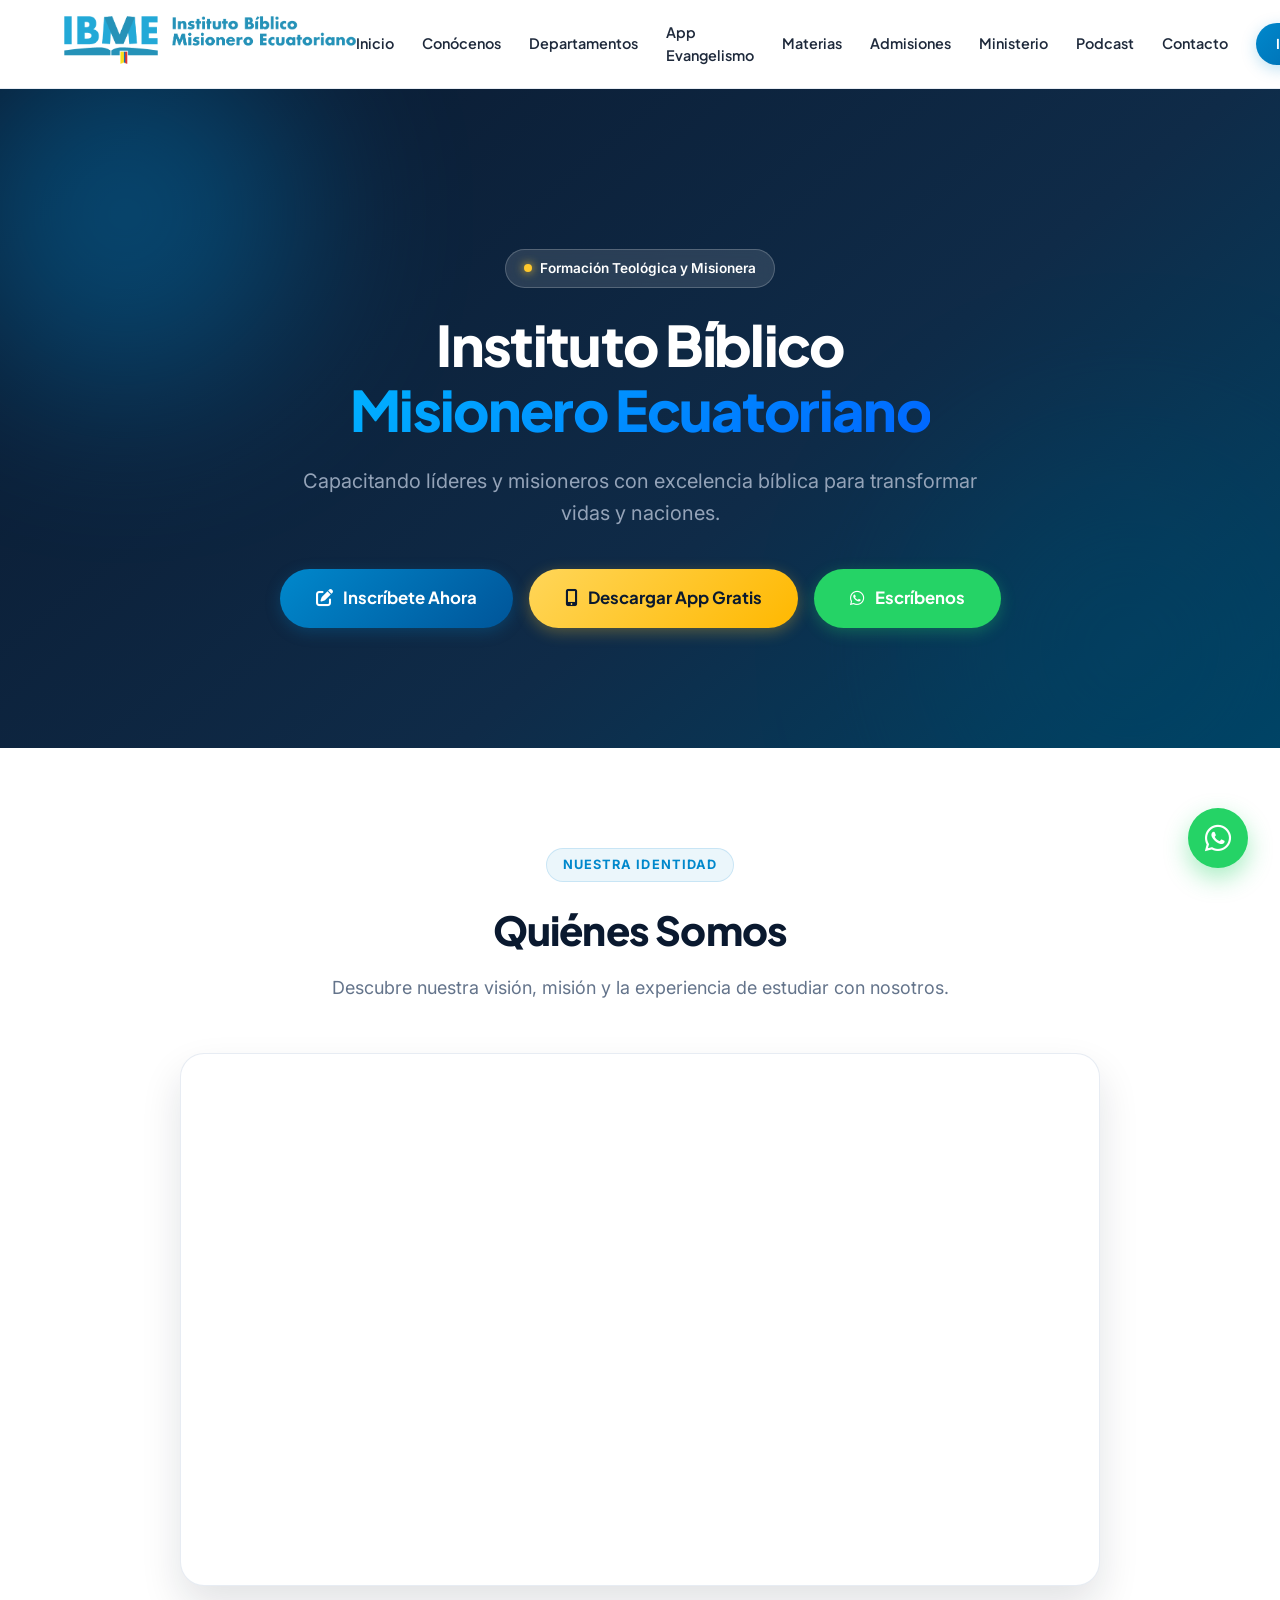
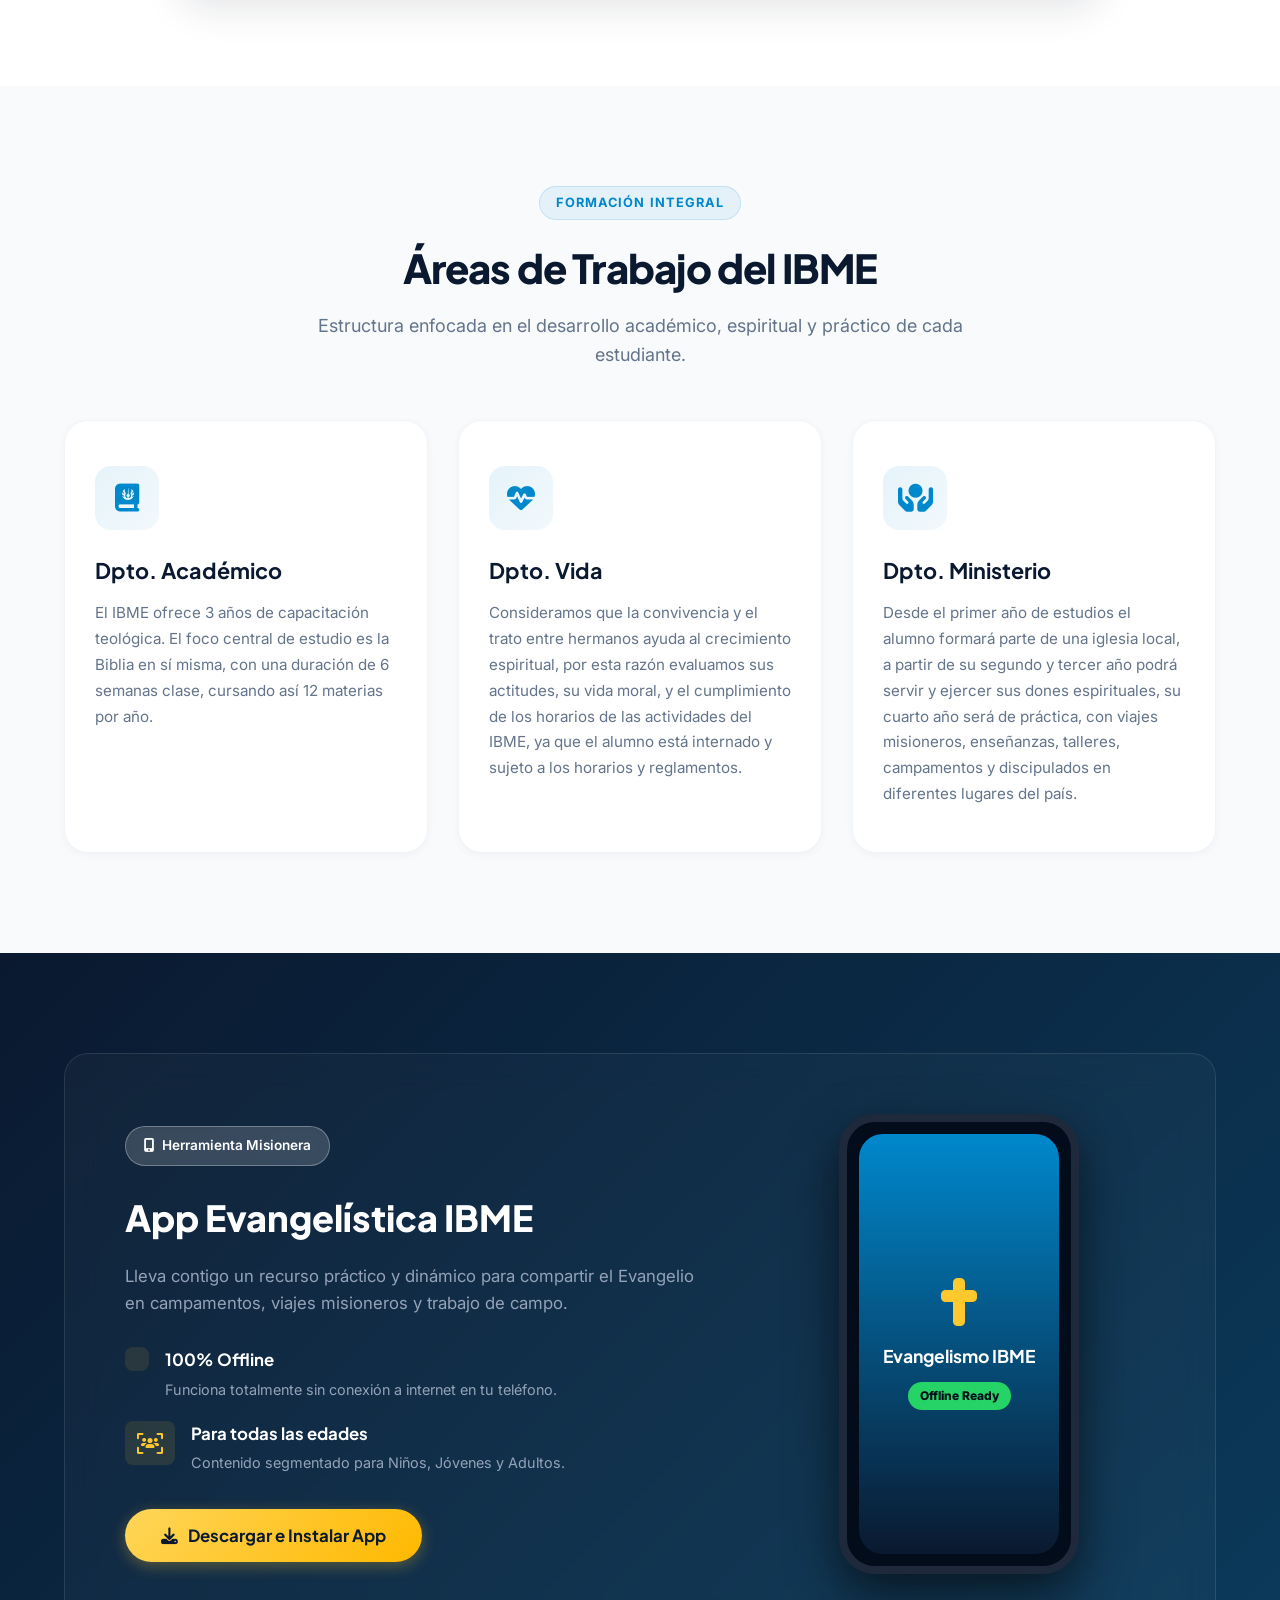
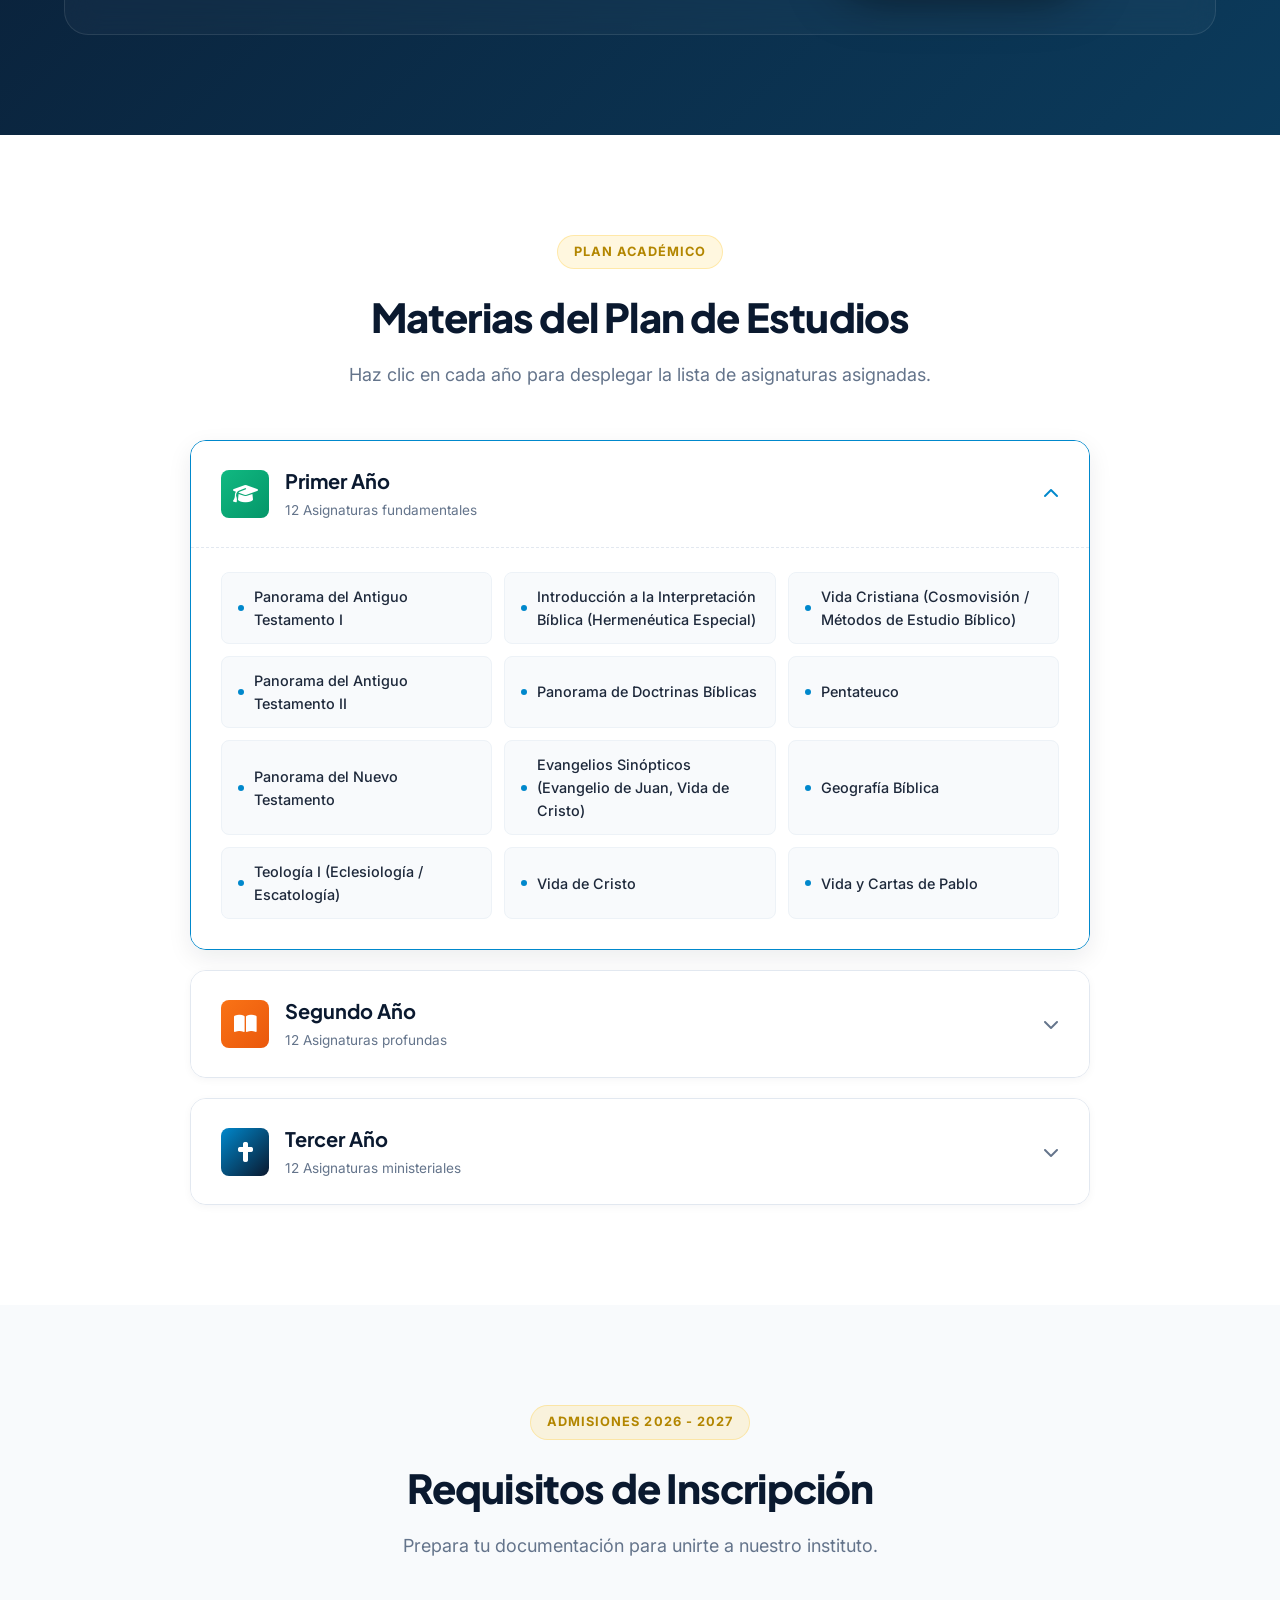
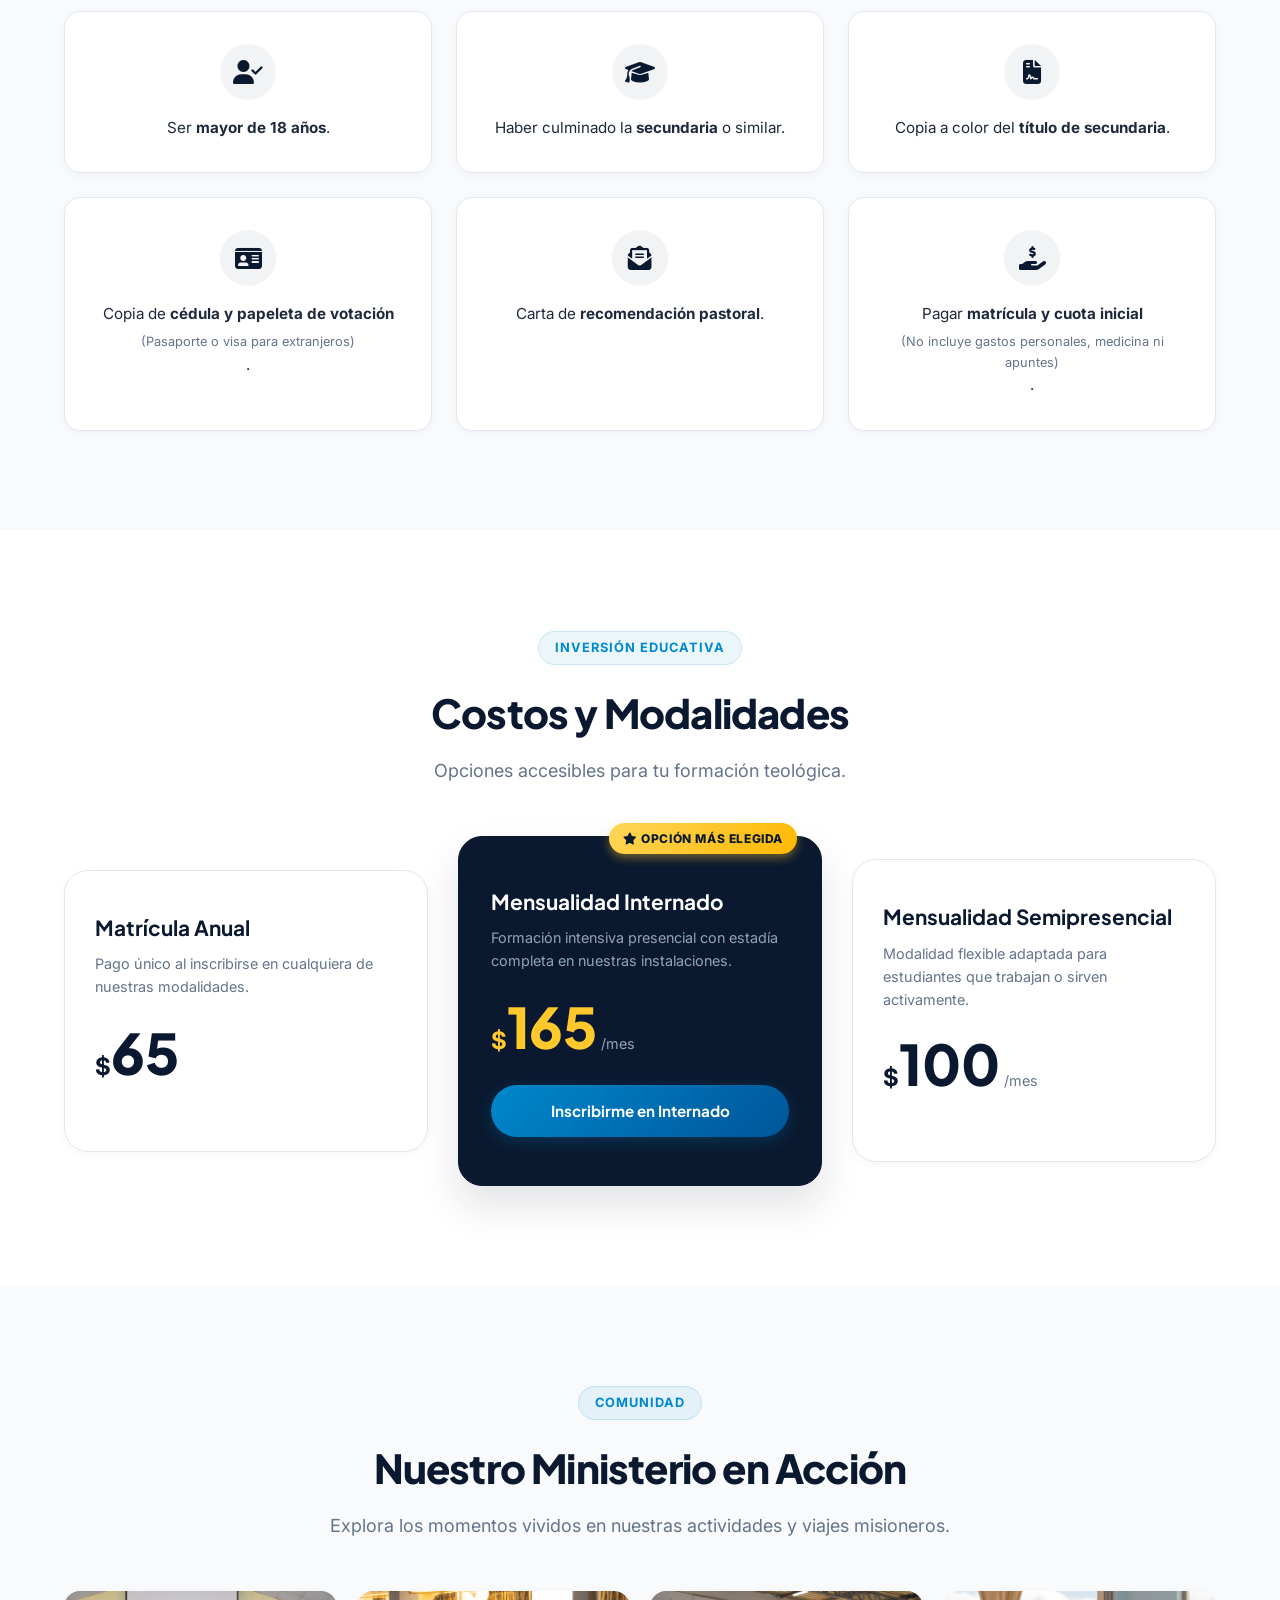
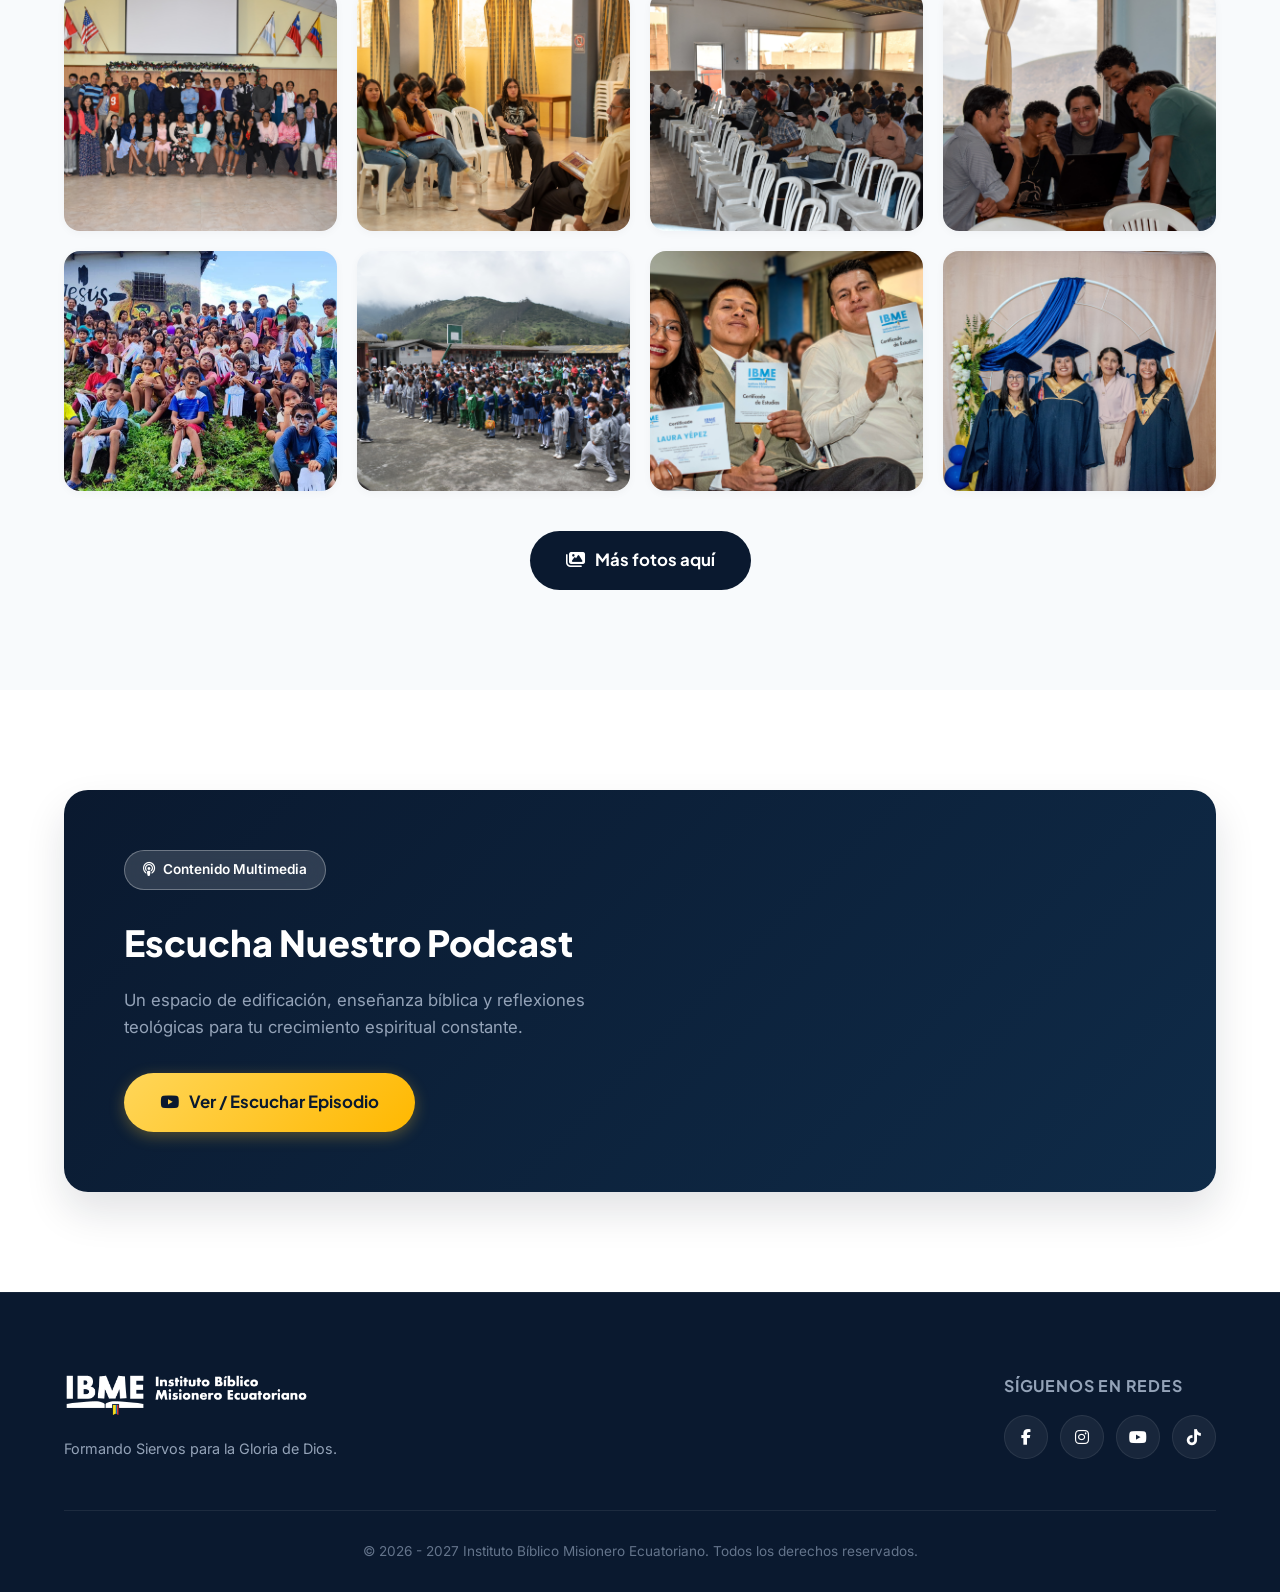
==== commit e14ed48a: "Add files via upload" ====
--- a/index.html
+++ b/index.html
@@ -1,386 +1,487 @@
-<!DOCTYPE html>
-<html lang="es">
-<head>
-    <meta charset="UTF-8">
-    <meta name="viewport" content="width=device-width, initial-scale=1.0">
-    <title>Instituto Bíblico Misionero Ecuatoriano - IBME</title>
-    <!-- Fuentes Google -->
-    <link rel="preconnect" href="https://fonts.googleapis.com">
-    <link rel="preconnect" href="https://fonts.gstatic.com" crossorigin>
-    <link href="https://fonts.googleapis.com/css2?family=Montserrat:wght@400;600;700;800&family=Open+Sans:wght@400;600&display=swap" rel="stylesheet">
-    <!-- Iconos FontAwesome -->
-    <link rel="stylesheet" href="https://cdnjs.cloudflare.com/ajax/libs/font-awesome/6.4.0/css/all.min.css">
-    <link rel="stylesheet" href="style.css">
-</head>
-<body>
-
-    <!-- Header / Navegación -->
-    <header class="header">
-        <div class="container nav-container">
-            <a href="#" class="logo-link">
-                <img src="logo-ibmecolores.png" alt="Logo IBME" class="logo-img">
-            </a>
-            
-            <!-- Botón Menú Hamburguesa para Móviles -->
-            <button class="menu-toggle" id="mobile-menu" aria-label="Abrir Menú">
-                <i class="fa-solid fa-bars"></i>
-            </button>
-
-            <nav class="nav-menu" id="nav-menu">
-                <a href="#inicio" class="nav-link">Inicio</a>
-                <a href="#video" class="nav-link">Conócenos</a>
-                <a href="#departamentos" class="nav-link">Departamentos</a>
-                <a href="#materias" class="nav-link">Materias</a>
-                <a href="#admisiones" class="nav-link">Admisiones</a>
-                <a href="#galeria" class="nav-link">Ministerio</a>
-                <a href="#podcast" class="nav-link">Podcast</a>
-                <a href="#contacto" class="nav-link">Contacto</a>
-                <a href="https://forms.gle/jABZLeaJhFp4V4Tq7" target="_blank" class="btn btn-primary nav-btn">Inscripciones</a>
-            </nav>
-        </div>
-    </header>
-
-    <!-- Sección Hero / Inicio -->
-    <section id="inicio" class="hero">
-        <div class="overlay"></div>
-        <div class="container hero-content">
-            <span class="badge">Formación Teológica y Misionera</span>
-            <h1>Instituto Bíblico Misionero Ecuatoriano</h1>
-            <p>Capacitando líderes y misioneros con excelencia bíblica para transformar vidas y naciones.</p>
-            <div class="hero-buttons">
-                <a href="https://forms.gle/jABZLeaJhFp4V4Tq7" target="_blank" class="btn btn-primary btn-lg">
-                    <i class="fa-solid fa-pen-to-square"></i> Inscríbete Ahora
-                </a>
-                <a href="https://wa.me/593980753959" target="_blank" class="btn btn-whatsapp btn-lg">
-                    <i class="fa-brands fa-whatsapp"></i> Escríbenos
-                </a>
-            </div>
-        </div>
-    </section>
-
-    <!-- Sección Video Promocional -->
-    <section id="video" class="section video-section">
-        <div class="container text-center">
-            <h2 class="section-title">Quienes Somos</h2>
-            <p class="section-subtitle">Descubre nuestra visión, misión y la experiencia de estudiar con nosotros.</p>
-            <div class="video-wrapper">
-                <iframe src="https://www.youtube.com/embed/UWD9c4xIS08" title="Video Promocional IBME" frameborder="0" allow="accelerometer; autoplay; clipboard-write; encrypted-media; gyroscope; picture-in-picture" allowfullscreen></iframe>
-            </div>
-        </div>
-    </section>
-
-    <!-- Sección: Áreas o Departamentos -->
-    <section id="departamentos" class="section bg-light">
-        <div class="container text-center">
-            <span class="badge">Formación Integral</span>
-            <h2 class="section-title">Áreas de Trabajo del IBME</h2>
-            <p class="section-subtitle">Estructura enfocada en el desarrollo académico, espiritual y práctico de cada estudiante.</p>
-            
-            <div class="deptos-grid">
-                <div class="depto-card">
-                    <div class="depto-icon"><i class="fa-solid fa-book-bible"></i></div>
-                    <h3>Dpto. Académico</h3>
-                    <p>El IBME ofrece 3 años de capacitación teológica. El foco central de estudio es la Biblia en sí misma, con una duración de 6 semanas clase, cursando así 12 materias por año.</p>
-                </div>
-                <div class="depto-card">
-                    <div class="depto-icon"><i class="fa-solid fa-heart-pulse"></i></div>
-                    <h3>Dpto. Vida</h3>
-                    <p>Consideramos que la convivencia y el trato entre hermanos ayuda al crecimiento espiritual, por esta razón evaluamos sus actitudes, su vida moral, y el cumplimiento de los horarios de las actividades del IBME, ya que el alumno está internado y sujeto a los horarios y reglamentos.</p>
-                </div>
-                <div class="depto-card">
-                    <div class="depto-icon"><i class="fa-solid fa-hands-holding-child"></i></div>
-                    <h3>Dpto. Ministerio</h3>
-                    <p>Desde el primer año de estudios el alumno formará parte de una iglesia local, a partir de su segundo y tercer año podrá servir y ejercer sus dones espirituales, su cuarto año será de práctica, con viajes misioneros, enseñanzas, talleres, campamentos y discipulados en diferentes lugares del país.</p>
-                </div>
-            </div>
-        </div>
-    </section>
-
-    <!-- Sección: Malla Curricular Desplegable (Accordion) -->
-    <section id="materias" class="section">
-        <div class="container text-center">
-            <span class="badge badge-accent">Malla Curricular</span>
-            <h2 class="section-title">Materias del Plan de Estudios</h2>
-            <p class="section-subtitle">Haz clic en cada año para desplegar la lista de asignaturas asignadas.</p>
-
-            <div class="materias-accordion">
-                <!-- Primer Año -->
-                <details class="malla-card">
-                    <summary class="malla-header bg-primer-ano">
-                        <div class="header-title">
-                            <i class="fa-solid fa-graduation-cap"></i>
-                            <h3>Primer Año</h3>
-                        </div>
-                        <i class="fa-solid fa-chevron-down toggle-icon"></i>
-                    </summary>
-                    <ul class="materias-list">
-                        <li>Panorama del Antiguo Testamento I</li>
-                        <li>Introducción a la Interpretación Bíblica (Hermenéutica Especial)</li>
-                        <li>Vida Cristiana (Cosmovisión / Métodos de Estudio Bíblico)</li>
-                        <li>Panorama del Antiguo Testamento II</li>
-                        <li>Panorama de Doctrinas Bíblicas</li>
-                        <li>Pentateuco</li>
-                        <li>Panorama del Nuevo Testamento</li>
-                        <li>Evangelios Sinópticos (Evangelio de Juan, Vida de Cristo)</li>
-                        <li>Geografía Bíblica</li>
-                        <li>Teología I (Eclesiología / Escatología)</li>
-                        <li>Vida de Cristo</li>
-                        <li>Vida y Cartas de Pablo</li>
-                    </ul>
-                </details>
-
-                <!-- Segundo Año -->
-                <details class="malla-card">
-                    <summary class="malla-header bg-segundo-ano">
-                        <div class="header-title">
-                            <i class="fa-solid fa-book-open"></i>
-                            <h3>Segundo Año</h3>
-                        </div>
-                        <i class="fa-solid fa-chevron-down toggle-icon"></i>
-                    </summary>
-                    <ul class="materias-list">
-                        <li>Hermenéutica (Métodos de Estudio Bíblico)</li>
-                        <li>Teología II (Teología Propia / Antropología / Hamartología)</li>
-                        <li>Génesis</li>
-                        <li>Romanos / Gálatas</li>
-                        <li>Teología III (Cristología / Neumatología)</li>
-                        <li>Isaías</li>
-                        <li>Homilética</li>
-                        <li>Escritos Juaninos</li>
-                        <li>Historia de la Iglesia</li>
-                        <li>Epístolas de la Prisión</li>
-                        <li>Lucas / Hechos</li>
-                        <li>Soteriología</li>
-                    </ul>
-                </details>
-
-                <!-- Tercer Año -->
-                <details class="malla-card">
-                    <summary class="malla-header bg-tercer-ano">
-                        <div class="header-title">
-                            <i class="fa-solid fa-cross"></i>
-                            <h3>Tercer Año</h3>
-                        </div>
-                        <i class="fa-solid fa-chevron-down toggle-icon"></i>
-                    </summary>
-                    <ul class="materias-list">
-                        <li>Epístolas Pastorales</li>
-                        <li>Hebreos</li>
-                        <li>1 y 2 de Corintios</li>
-                        <li>Éxodo / Números</li>
-                        <li>Israel Primitivo</li>
-                        <li>Misiones y Evangelismo</li>
-                        <li>Apologética</li>
-                        <li>Consejería</li>
-                        <li>Dispensacionalismo</li>
-                        <li>Ministrando en la Iglesia</li>
-                        <li>Daniel</li>
-                        <li>Religiones Mundiales</li>
-                    </ul>
-                </details>
-            </div>
-        </div>
-    </section>
-
-    <!-- Sección Admisiones: Requisitos -->
-    <section id="admisiones" class="section bg-light">
-        <div class="container text-center">
-            <span class="badge badge-accent">Admisiones 2026 - 2027</span>
-            <h2 class="section-title">Requisitos de Inscripción</h2>
-            <p class="section-subtitle">Prepara tu documentación para unirte a nuestro instituto.</p>
-            
-            <div class="requisitos-grid">
-                <div class="req-card">
-                    <i class="fa-solid fa-user-check req-icon"></i>
-                    <p>Ser <strong>mayor de 18 años</strong>.</p>
-                </div>
-                <div class="req-card">
-                    <i class="fa-solid fa-graduation-cap req-icon"></i>
-                    <p>Haber culminado la <strong>secundaria</strong> o similar.</p>
-                </div>
-                <div class="req-card">
-                    <i class="fa-solid fa-file-contract req-icon"></i>
-                    <p>Copia a color del <strong>título de secundaria</strong>.</p>
-                </div>
-                <div class="req-card">
-                    <i class="fa-solid fa-id-card req-icon"></i>
-                    <p>Copia de <strong>cédula y papeleta de votación</strong> <br><small>(Pasaporte o visa para extranjeros)</small>.</p>
-                </div>
-                <div class="req-card">
-                    <i class="fa-solid fa-envelope-open-text req-icon"></i>
-                    <p>Carta de <strong>recomendación pastoral</strong>.</p>
-                </div>
-                <div class="req-card">
-                    <i class="fa-solid fa-hand-holding-dollar req-icon"></i>
-                    <p>Pagar <strong>matrícula y cuota inicial</strong> <br><small>(No incluye gastos personales, medicina ni apuntes)</small>.</p>
-                </div>
-            </div>
-        </div>
-    </section>
-
-    <!-- Sección Admisiones: Costos -->
-    <section class="section">
-        <div class="container text-center">
-            <h2 class="section-title">Costos y Modalidades</h2>
-            <p class="section-subtitle">Opciones accesibles para tu formación teológica.</p>
-            
-            <div class="costos-grid">
-                <div class="cost-card">
-                    <h3>Matrícula Anual</h3>
-                    <div class="price">$65</div>
-                    <p>Pago único al inscribirse en cualquiera de nuestras modalidades.</p>
-                </div>
-                <div class="cost-card highlight">
-                    <span class="badge badge-accent">Recomendado</span>
-                    <h3>Mensualidad Internado</h3>
-                    <div class="price">$165</div>
-                    <p>Formación intensiva presencial con estadía completa en nuestras instalaciones.</p>
-                    <br>
-                    <a href="https://forms.gle/jABZLeaJhFp4V4Tq7" target="_blank" class="btn btn-primary">Inscribirme en Internado</a>
-                </div>
-                <div class="cost-card">
-                    <h3>Mensualidad Semipresencial</h3>
-                    <div class="price">$100</div>
-                    <p>Modalidad flexible adaptada para estudiantes que trabajan o sirven activamente.</p>
-                </div>
-            </div>
-        </div>
-    </section>
-
-    <!-- Sección Galería de Ministerio con Lightbox CSS Puro -->
-    <section id="galeria" class="section bg-light">
-        <div class="container text-center">
-            <h2 class="section-title">Nuestro Ministerio en Acción</h2>
-                
-            <div class="gallery-grid">
-                <a href="#img1" class="gallery-item"><img src="53.JPG" alt="Ministerio IBME 1"></a>
-                <a href="#img2" class="gallery-item"><img src="DSC_0011.JPG" alt="Ministerio IBME 2"></a>
-                <a href="#img3" class="gallery-item"><img src="DSC_0023.JPG" alt="Ministerio IBME 3"></a>
-                <a href="#img4" class="gallery-item"><img src="DSC_0063.JPG" alt="Ministerio IBME 4"></a>
-                <a href="#img5" class="gallery-item"><img src="74.JPG" alt="Ministerio IBME 5"></a>
-                <a href="#img6" class="gallery-item"><img src="36.JPG" alt="Ministerio IBME 6"></a>
-                <a href="#img7" class="gallery-item"><img src="DSC_0156.JPG" alt="Ministerio IBME 7"></a>
-                <a href="#img8" class="gallery-item"><img src="DSC_0342.JPG" alt="Ministerio IBME 8"></a>
-            </div>
-
-            <!-- Modales Lightbox en HTML/CSS Puro -->
-            <div id="img1" class="lightbox">
-                <a href="#galeria" class="lightbox-close">&times;</a>
-                <img src="53.JPG" alt="Ministerio IBME 1 Ampliada">
-            </div>
-            <div id="img2" class="lightbox">
-                <a href="#galeria" class="lightbox-close">&times;</a>
-                <img src="DSC_0011.JPG" alt="Ministerio IBME 2 Ampliada">
-            </div>
-            <div id="img3" class="lightbox">
-                <a href="#galeria" class="lightbox-close">&times;</a>
-                <img src="DSC_0023.JPG" alt="Ministerio IBME 3 Ampliada">
-            </div>
-            <div id="img4" class="lightbox">
-                <a href="#galeria" class="lightbox-close">&times;</a>
-                <img src="DSC_0063.JPG" alt="Ministerio IBME 4 Ampliada">
-            </div>
-            <div id="img5" class="lightbox">
-                <a href="#galeria" class="lightbox-close">&times;</a>
-                <img src="74.JPG" alt="Ministerio IBME 5 Ampliada">
-            </div>
-            <div id="img6" class="lightbox">
-                <a href="#galeria" class="lightbox-close">&times;</a>
-                <img src="36.JPG" alt="Ministerio IBME 6 Ampliada">
-            </div>
-            <div id="img7" class="lightbox">
-                <a href="#galeria" class="lightbox-close">&times;</a>
-                <img src="DSC_0156.JPG" alt="Ministerio IBME 7 Ampliada">
-            </div>
-            <div id="img8" class="lightbox">
-                <a href="#galeria" class="lightbox-close">&times;</a>
-                <img src="DSC_0342.JPG" alt="Ministerio IBME 8 Ampliada">
-            </div>
-
-            <!-- Botón Repositorio de Fotos Flickr -->
-            <div class="more-photos-box">
-                <a href="https://flic.kr/ps/4844n2" target="_blank" class="btn btn-secondary">
-                    <i class="fa-solid fa-images"></i> Ver más fotos aquí
-                </a>
-            </div>
-        </div>
-    </section>
-
-    <!-- Sección Podcast -->
-    <section id="podcast" class="section podcast-section">
-        <div class="container">
-            <div class="podcast-card">
-                <div class="podcast-info">
-                    <span class="badge badge-accent"><i class="fa-solid fa-podcast"></i> Podcast Oficial</span>
-                    <h2>Escucha Nuestro Podcast</h2>
-                    <p>Un espacio de edificación, enseñanza bíblica y reflexiones teológicas para tu crecimiento espiritual constante.</p>
-                    <a href="https://youtu.be/DDonrSdKzbA" target="_blank" class="btn btn-primary">
-                        <i class="fa-brands fa-youtube"></i> Ver / Escuchar Episodio
-                    </a>
-                </div>
-                <div class="podcast-video">
-                    <div class="video-wrapper">
-                        <iframe src="https://www.youtube.com/embed/DDonrSdKzbA" title="IBME Podcast" frameborder="0" allow="accelerometer; autoplay; clipboard-write; encrypted-media; gyroscope; picture-in-picture" allowfullscreen></iframe>
-                    </div>
-                </div>
-            </div>
-        </div>
-    </section>
-
-    <!-- Footer / Pie de página -->
-    <footer id="contacto" class="footer">
-        <div class="container footer-content">
-            <div class="footer-brand">
-                <img src="logo-ibme.png" alt="Logo Blanco IBME" class="footer-logo">
-                <p>Formando Siervos para la Gloria de Dios.</p>
-            </div>
-
-            <div class="footer-social">
-                <h3>Síguenos en Redes</h3>
-                <div class="social-links">
-                    <a href="https://www.facebook.com/share/1DHTYi25NQ/" target="_blank" aria-label="Facebook"><i class="fa-brands fa-facebook-f"></i></a>
-                    <a href="https://www.instagram.com/ibmecuatoriano25?igsi=b3J2aWd2MjQ2NGc1" target="_blank" aria-label="Instagram"><i class="fa-brands fa-instagram"></i></a>
-                    <a href="https://www.youtube.com/channel/UCimH_eXiT94F86GYYFq33Jw" target="_blank" aria-label="YouTube"><i class="fa-brands fa-youtube"></i></a>
-                    <a href="https://www.tiktok.com/@ibme22?_r=1" target="_blank" aria-label="TikTok"><i class="fa-brands fa-tiktok"></i></a>
-                </div>
-            </div>
-        </div>
-        <div class="footer-bottom">
-            <p>&copy; 2026 - 2027 Instituto Bíblico Misionero Ecuatoriano. Todos los derechos reservados.</p>
-        </div>
-    </footer>
-
-    <!-- Botón Flotante de WhatsApp -->
-    <a href="https://wa.me/593980753959" class="whatsapp-float" target="_blank" aria-label="Contacto WhatsApp">
-        <i class="fa-brands fa-whatsapp"></i>
-    </a>
-
-    <!-- Script para abrir/cerrar el menú en móviles -->
-    <script>
-        const mobileMenuBtn = document.getElementById('mobile-menu');
-        const navMenu = document.getElementById('nav-menu');
-        const navLinks = document.querySelectorAll('.nav-link');
-
-        mobileMenuBtn.addEventListener('click', () => {
-            navMenu.classList.toggle('active');
-            const icon = mobileMenuBtn.querySelector('i');
-            if(navMenu.classList.contains('active')) {
-                icon.classList.remove('fa-bars');
-                icon.classList.add('fa-xmark');
-            } else {
-                icon.classList.remove('fa-xmark');
-                icon.classList.add('fa-bars');
-            }
-        });
-
-        navLinks.forEach(link => {
-            link.addEventListener('click', () => {
-                navMenu.classList.remove('active');
-                const icon = mobileMenuBtn.querySelector('i');
-                icon.classList.remove('fa-xmark');
-                icon.classList.add('fa-bars');
-            });
-        });
-    </script>
-</body>
+<!DOCTYPE html>
+<html lang="es">
+<head>
+    <meta charset="UTF-8">
+    <meta name="viewport" content="width=device-width, initial-scale=1.0">
+    <title>Instituto Bíblico Misionero Ecuatoriano - IBME</title>
+    <!-- Fuentes Google: Plus Jakarta Sans & Inter -->
+    <link rel="preconnect" href="https://fonts.googleapis.com">
+    <link rel="preconnect" href="https://fonts.gstatic.com" crossorigin>
+    <link href="https://fonts.googleapis.com/css2?family=Inter:wght@400;500;600&family=Plus+Jakarta+Sans:wght@600;700;800&display=swap" rel="stylesheet">
+    <!-- Iconos FontAwesome -->
+    <link rel="stylesheet" href="https://cdnjs.cloudflare.com/ajax/libs/font-awesome/6.4.0/css/all.min.css">
+    <link rel="stylesheet" href="style.css">
+</head>
+<body>
+
+    <!-- Header / Navegación -->
+    <header class="header">
+        <div class="container nav-container">
+            <a href="#" class="logo-link">
+                <img src="logo-ibmecolores.png" alt="Logo IBME" class="logo-img">
+            </a>
+            
+            <!-- Botón Menú Hamburguesa para Móviles -->
+            <button class="menu-toggle" id="mobile-menu" aria-label="Abrir Menú">
+                <i class="fa-solid fa-bars-staggered"></i>
+            </button>
+
+            <nav class="nav-menu" id="nav-menu">
+                <a href="#inicio" class="nav-link">Inicio</a>
+                <a href="#video" class="nav-link">Conócenos</a>
+                <a href="#departamentos" class="nav-link">Departamentos</a>
+                <a href="#app-evangelismo" class="nav-link">App Evangelismo</a>
+                <a href="#materias" class="nav-link">Materias</a>
+                <a href="#admisiones" class="nav-link">Admisiones</a>
+                <a href="#galeria" class="nav-link">Ministerio</a>
+                <a href="#podcast" class="nav-link">Podcast</a>
+                <a href="#contacto" class="nav-link">Contacto</a>
+                <a href="https://forms.gle/jABZLeaJhFp4V4Tq7" target="_blank" class="btn btn-primary nav-btn">
+                    <span>Inscripciones</span>
+                    <i class="fa-solid fa-arrow-right"></i>
+                </a>
+            </nav>
+        </div>
+    </header>
+
+    <!-- Sección Hero / Inicio -->
+    <section id="inicio" class="hero">
+        <div class="hero-bg-shapes">
+            <div class="shape shape-1"></div>
+            <div class="shape shape-2"></div>
+        </div>
+        <div class="container hero-content">
+            <div class="badge-pill">
+                <span class="badge-dot"></span> Formación Teológica y Misionera
+            </div>
+            <h1>Instituto Bíblico <br><span class="gradient-text">Misionero Ecuatoriano</span></h1>
+            <p>Capacitando líderes y misioneros con excelencia bíblica para transformar vidas y naciones.</p>
+            <div class="hero-buttons">
+                <a href="https://forms.gle/jABZLeaJhFp4V4Tq7" target="_blank" class="btn btn-primary btn-lg glow">
+                    <i class="fa-solid fa-pen-to-square"></i> Inscríbete Ahora
+                </a>
+                <a href="#app-evangelismo" class="btn btn-accent btn-lg">
+                    <i class="fa-solid fa-mobile-screen-button"></i> Descargar App Gratis
+                </a>
+                <a href="https://wa.me/593980753959" target="_blank" class="btn btn-whatsapp btn-lg">
+                    <i class="fa-brands fa-whatsapp"></i> Escríbenos
+                </a>
+            </div>
+        </div>
+    </section>
+
+    <!-- Sección Video Promocional -->
+    <section id="video" class="section video-section">
+        <div class="container text-center">
+            <span class="badge">Nuestra Identidad</span>
+            <h2 class="section-title">Quiénes Somos</h2>
+            <p class="section-subtitle">Descubre nuestra visión, misión y la experiencia de estudiar con nosotros.</p>
+            <div class="video-container-glass">
+                <div class="video-wrapper">
+                    <iframe src="https://www.youtube.com/embed/UWD9c4xIS08" title="Video Promocional IBME" frameborder="0" allow="accelerometer; autoplay; clipboard-write; encrypted-media; gyroscope; picture-in-picture" allowfullscreen></iframe>
+                </div>
+            </div>
+        </div>
+    </section>
+
+    <!-- Sección: Áreas o Departamentos -->
+    <section id="departamentos" class="section bg-light">
+        <div class="container text-center">
+            <span class="badge">Formación Integral</span>
+            <h2 class="section-title">Áreas de Trabajo del IBME</h2>
+            <p class="section-subtitle">Estructura enfocada en el desarrollo académico, espiritual y práctico de cada estudiante.</p>
+            
+            <div class="deptos-grid">
+                <div class="depto-card">
+                    <div class="depto-icon"><i class="fa-solid fa-book-journal-whills"></i></div>
+                    <h3>Dpto. Académico</h3>
+                    <p>El IBME ofrece 3 años de capacitación teológica. El foco central de estudio es la Biblia en sí misma, con una duración de 6 semanas clase, cursando así 12 materias por año.</p>
+                </div>
+                <div class="depto-card">
+                    <div class="depto-icon"><i class="fa-solid fa-heart-pulse"></i></div>
+                    <h3>Dpto. Vida</h3>
+                    <p>Consideramos que la convivencia y el trato entre hermanos ayuda al crecimiento espiritual, por esta razón evaluamos sus actitudes, su vida moral, y el cumplimiento de los horarios de las actividades del IBME, ya que el alumno está internado y sujeto a los horarios y reglamentos.</p>
+                </div>
+                <div class="depto-card">
+                    <div class="depto-icon"><i class="fa-solid fa-hands-holding-circle"></i></div>
+                    <h3>Dpto. Ministerio</h3>
+                    <p>Desde el primer año de estudios el alumno formará parte de una iglesia local, a partir de su segundo y tercer año podrá servir y ejercer sus dones espirituales, su cuarto año será de práctica, con viajes misioneros, enseñanzas, talleres, campamentos y discipulados en diferentes lugares del país.</p>
+                </div>
+            </div>
+        </div>
+    </section>
+
+    <!-- SECCIÓN: DESCARGA DE LA APP EVANGELÍSTICA (PWA) -->
+    <section id="app-evangelismo" class="section bg-app-dark">
+        <div class="container">
+            <div class="app-card-glass">
+                <div class="app-info">
+                    <div class="badge-pill light">
+                        <i class="fa-solid fa-mobile-screen-button"></i> Herramienta Misionera
+                    </div>
+                    <h2>App Evangelística IBME</h2>
+                    <p class="app-description">
+                        Lleva contigo un recurso práctico y dinámico para compartir el Evangelio en campamentos, viajes misioneros y trabajo de campo.
+                    </p>
+
+                    <div class="app-features-grid">
+                        <div class="app-feature-item">
+                            <i class="fa-solid fa-wifi-slash feature-icon"></i>
+                            <div>
+                                <h4>100% Offline</h4>
+                                <p>Funciona totalmente sin conexión a internet en tu teléfono.</p>
+                            </div>
+                        </div>
+                        <div class="app-feature-item">
+                            <i class="fa-solid fa-users-viewfinder feature-icon"></i>
+                            <div>
+                                <h4>Para todas las edades</h4>
+                                <p>Contenido segmentado para Niños, Jóvenes y Adultos.</p>
+                            </div>
+                        </div>
+                    </div>
+
+                    <div class="app-actions">
+                        <!-- Botón directo para desencadenar el prompt nativo de instalación PWA -->
+                        <button id="btn-instalar-app" class="btn btn-accent btn-lg glow">
+                            <i class="fa-solid fa-download"></i> Descargar e Instalar App
+                        </button>
+                    </div>
+                </div>
+
+                <div class="app-mockup-wrapper">
+                    <div class="phone-mockup">
+                        <div class="phone-screen">
+                            <i class="fa-solid fa-cross phone-icon"></i>
+                            <h3>Evangelismo IBME</h3>
+                            <span class="screen-badge">Offline Ready</span>
+                        </div>
+                    </div>
+                </div>
+            </div>
+        </div>
+    </section>
+
+    <!-- Sección: Malla Curricular Desplegable (Accordion) -->
+    <section id="materias" class="section">
+        <div class="container text-center">
+            <span class="badge badge-accent">Plan Académico</span>
+            <h2 class="section-title">Materias del Plan de Estudios</h2>
+            <p class="section-subtitle">Haz clic en cada año para desplegar la lista de asignaturas asignadas.</p>
+
+            <div class="materias-accordion">
+                <!-- Primer Año -->
+                <details class="malla-card" open>
+                    <summary class="malla-header bg-primer-ano">
+                        <div class="header-title">
+                            <div class="year-badge"><i class="fa-solid fa-graduation-cap"></i></div>
+                            <div>
+                                <h3>Primer Año</h3>
+                                <span class="year-sub">12 Asignaturas fundamentales</span>
+                            </div>
+                        </div>
+                        <i class="fa-solid fa-chevron-down toggle-icon"></i>
+                    </summary>
+                    <div class="malla-body">
+                        <ul class="materias-list">
+                            <li><span>Panorama del Antiguo Testamento I</span></li>
+                            <li><span>Introducción a la Interpretación Bíblica (Hermenéutica Especial)</span></li>
+                            <li><span>Vida Cristiana (Cosmovisión / Métodos de Estudio Bíblico)</span></li>
+                            <li><span>Panorama del Antiguo Testamento II</span></li>
+                            <li><span>Panorama de Doctrinas Bíblicas</span></li>
+                            <li><span>Pentateuco</span></li>
+                            <li><span>Panorama del Nuevo Testamento</span></li>
+                            <li><span>Evangelios Sinópticos (Evangelio de Juan, Vida de Cristo)</span></li>
+                            <li><span>Geografía Bíblica</span></li>
+                            <li><span>Teología I (Eclesiología / Escatología)</span></li>
+                            <li><span>Vida de Cristo</span></li>
+                            <li><span>Vida y Cartas de Pablo</span></li>
+                        </ul>
+                    </div>
+                </details>
+
+                <!-- Segundo Año -->
+                <details class="malla-card">
+                    <summary class="malla-header bg-segundo-ano">
+                        <div class="header-title">
+                            <div class="year-badge"><i class="fa-solid fa-book-open"></i></div>
+                            <div>
+                                <h3>Segundo Año</h3>
+                                <span class="year-sub">12 Asignaturas profundas</span>
+                            </div>
+                        </div>
+                        <i class="fa-solid fa-chevron-down toggle-icon"></i>
+                    </summary>
+                    <div class="malla-body">
+                        <ul class="materias-list">
+                            <li><span>Hermenéutica (Métodos de Estudio Bíblico)</span></li>
+                            <li><span>Teología II (Teología Propia / Antropología / Hamartología)</span></li>
+                            <li><span>Génesis</span></li>
+                            <li><span>Romanos / Gálatas</span></li>
+                            <li><span>Teología III (Cristología / Neumatología)</span></li>
+                            <li><span>Isaías</span></li>
+                            <li><span>Homilética</span></li>
+                            <li><span>Escritos Juaninos</span></li>
+                            <li><span>Historia de la Iglesia</span></li>
+                            <li><span>Epístolas de la Prisión</span></li>
+                            <li><span>Lucas / Hechos</span></li>
+                            <li><span>Soteriología</span></li>
+                        </ul>
+                    </div>
+                </details>
+
+                <!-- Tercer Año -->
+                <details class="malla-card">
+                    <summary class="malla-header bg-tercer-ano">
+                        <div class="header-title">
+                            <div class="year-badge"><i class="fa-solid fa-cross"></i></div>
+                            <div>
+                                <h3>Tercer Año</h3>
+                                <span class="year-sub">12 Asignaturas ministeriales</span>
+                            </div>
+                        </div>
+                        <i class="fa-solid fa-chevron-down toggle-icon"></i>
+                    </summary>
+                    <div class="malla-body">
+                        <ul class="materias-list">
+                            <li><span>Epístolas Pastorales</span></li>
+                            <li><span>Hebreos</span></li>
+                            <li><span>1 y 2 de Corintios</span></li>
+                            <li><span>Éxodo / Números</span></li>
+                            <li><span>Israel Primitivo</span></li>
+                            <li><span>Misiones y Evangelismo</span></li>
+                            <li><span>Apologética</span></li>
+                            <li><span>Consejería</span></li>
+                            <li><span>Dispensacionalismo</span></li>
+                            <li><span>Ministrando en la Iglesia</span></li>
+                            <li><span>Daniel</span></li>
+                            <li><span>Religiones Mundiales</span></li>
+                        </ul>
+                    </div>
+                </details>
+            </div>
+        </div>
+    </section>
+
+    <!-- Sección Admisiones: Requisitos -->
+    <section id="admisiones" class="section bg-light">
+        <div class="container text-center">
+            <span class="badge badge-accent">Admisiones 2026 - 2027</span>
+            <h2 class="section-title">Requisitos de Inscripción</h2>
+            <p class="section-subtitle">Prepara tu documentación para unirte a nuestro instituto.</p>
+            
+            <div class="requisitos-grid">
+                <div class="req-card">
+                    <div class="req-icon"><i class="fa-solid fa-user-check"></i></div>
+                    <p>Ser <strong>mayor de 18 años</strong>.</p>
+                </div>
+                <div class="req-card">
+                    <div class="req-icon"><i class="fa-solid fa-graduation-cap"></i></div>
+                    <p>Haber culminado la <strong>secundaria</strong> o similar.</p>
+                </div>
+                <div class="req-card">
+                    <div class="req-icon"><i class="fa-solid fa-file-contract"></i></div>
+                    <p>Copia a color del <strong>título de secundaria</strong>.</p>
+                </div>
+                <div class="req-card">
+                    <div class="req-icon"><i class="fa-solid fa-id-card"></i></div>
+                    <p>Copia de <strong>cédula y papeleta de votación</strong> <br><small>(Pasaporte o visa para extranjeros)</small>.</p>
+                </div>
+                <div class="req-card">
+                    <div class="req-icon"><i class="fa-solid fa-envelope-open-text"></i></div>
+                    <p>Carta de <strong>recomendación pastoral</strong>.</p>
+                </div>
+                <div class="req-card">
+                    <div class="req-icon"><i class="fa-solid fa-hand-holding-dollar"></i></div>
+                    <p>Pagar <strong>matrícula y cuota inicial</strong> <br><small>(No incluye gastos personales, medicina ni apuntes)</small>.</p>
+                </div>
+            </div>
+        </div>
+    </section>
+
+    <!-- Sección Admisiones: Costos -->
+    <section class="section">
+        <div class="container text-center">
+            <span class="badge">Inversión Educativa</span>
+            <h2 class="section-title">Costos y Modalidades</h2>
+            <p class="section-subtitle">Opciones accesibles para tu formación teológica.</p>
+            
+            <div class="costos-grid">
+                <div class="cost-card">
+                    <div class="cost-header">
+                        <h3>Matrícula Anual</h3>
+                        <p class="cost-desc">Pago único al inscribirse en cualquiera de nuestras modalidades.</p>
+                    </div>
+                    <div class="price-box">
+                        <span class="currency">$</span><span class="price">65</span>
+                    </div>
+                </div>
+                <div class="cost-card highlight">
+                    <div class="popular-tag"><i class="fa-solid fa-star"></i> Opción Más Elegida</div>
+                    <div class="cost-header">
+                        <h3>Mensualidad Internado</h3>
+                        <p class="cost-desc">Formación intensiva presencial con estadía completa en nuestras instalaciones.</p>
+                    </div>
+                    <div class="price-box">
+                        <span class="currency">$</span><span class="price">165</span><span class="period">/mes</span>
+                    </div>
+                    <a href="https://forms.gle/jABZLeaJhFp4V4Tq7" target="_blank" class="btn btn-primary btn-block">
+                        Inscribirme en Internado
+                    </a>
+                </div>
+                <div class="cost-card">
+                    <div class="cost-header">
+                        <h3>Mensualidad Semipresencial</h3>
+                        <p class="cost-desc">Modalidad flexible adaptada para estudiantes que trabajan o sirven activamente.</p>
+                    </div>
+                    <div class="price-box">
+                        <span class="currency">$</span><span class="price">100</span><span class="period">/mes</span>
+                    </div>
+                </div>
+            </div>
+        </div>
+    </section>
+
+    <!-- Sección Galería de Ministerio con Lightbox CSS Puro -->
+    <section id="galeria" class="section bg-light">
+        <div class="container text-center">
+            <span class="badge">Comunidad</span>
+            <h2 class="section-title">Nuestro Ministerio en Acción</h2>
+            <p class="section-subtitle">Explora los momentos vividos en nuestras actividades y viajes misioneros.</p>
+                
+            <div class="gallery-grid">
+                <a href="#img1" class="gallery-item"><img src="53.JPG" alt="Ministerio IBME 1"><div class="gallery-overlay"><i class="fa-solid fa-expand"></i></div></a>
+                <a href="#img2" class="gallery-item"><img src="DSC_0011.JPG" alt="Ministerio IBME 2"><div class="gallery-overlay"><i class="fa-solid fa-expand"></i></div></a>
+                <a href="#img3" class="gallery-item"><img src="DSC_0023.JPG" alt="Ministerio IBME 3"><div class="gallery-overlay"><i class="fa-solid fa-expand"></i></div></a>
+                <a href="#img4" class="gallery-item"><img src="DSC_0063.JPG" alt="Ministerio IBME 4"><div class="gallery-overlay"><i class="fa-solid fa-expand"></i></div></a>
+                <a href="#img5" class="gallery-item"><img src="74.JPG" alt="Ministerio IBME 5"><div class="gallery-overlay"><i class="fa-solid fa-expand"></i></div></a>
+                <a href="#img6" class="gallery-item"><img src="36.JPG" alt="Ministerio IBME 6"><div class="gallery-overlay"><i class="fa-solid fa-expand"></i></div></a>
+                <a href="#img7" class="gallery-item"><img src="DSC_0156.JPG" alt="Ministerio IBME 7"><div class="gallery-overlay"><i class="fa-solid fa-expand"></i></div></a>
+                <a href="#img8" class="gallery-item"><img src="DSC_0342.JPG" alt="Ministerio IBME 8"><div class="gallery-overlay"><i class="fa-solid fa-expand"></i></div></a>
+            </div>
+
+            <!-- Modales Lightbox en HTML/CSS Puro -->
+            <div id="img1" class="lightbox"><a href="#galeria" class="lightbox-close">&times;</a><img src="53.JPG" alt="Ministerio IBME 1 Ampliada"></div>
+            <div id="img2" class="lightbox"><a href="#galeria" class="lightbox-close">&times;</a><img src="DSC_0011.JPG" alt="Ministerio IBME 2 Ampliada"></div>
+            <div id="img3" class="lightbox"><a href="#galeria" class="lightbox-close">&times;</a><img src="DSC_0023.JPG" alt="Ministerio IBME 3 Ampliada"></div>
+            <div id="img4" class="lightbox"><a href="#galeria" class="lightbox-close">&times;</a><img src="DSC_0063.JPG" alt="Ministerio IBME 4 Ampliada"></div>
+            <div id="img5" class="lightbox"><a href="#galeria" class="lightbox-close">&times;</a><img src="74.JPG" alt="Ministerio IBME 5 Ampliada"></div>
+            <div id="img6" class="lightbox"><a href="#galeria" class="lightbox-close">&times;</a><img src="36.JPG" alt="Ministerio IBME 6 Ampliada"></div>
+            <div id="img7" class="lightbox"><a href="#galeria" class="lightbox-close">&times;</a><img src="DSC_0156.JPG" alt="Ministerio IBME 7 Ampliada"></div>
+            <div id="img8" class="lightbox"><a href="#galeria" class="lightbox-close">&times;</a><img src="DSC_0342.JPG" alt="Ministerio IBME 8 Ampliada"></div>
+
+            <!-- Botón Repositorio de Fotos Flickr -->
+            <div class="more-photos-box">
+                <a href="https://flic.kr/ps/4844n2" target="_blank" class="btn btn-secondary btn-lg">
+                    <i class="fa-solid fa-images"></i> Más fotos aquí
+                </a>
+            </div>
+        </div>
+    </section>
+
+    <!-- Sección Podcast -->
+    <section id="podcast" class="section podcast-section">
+        <div class="container">
+            <div class="podcast-card-glass">
+                <div class="podcast-info">
+                    <div class="badge-pill light">
+                        <i class="fa-solid fa-podcast"></i> Contenido Multimedia
+                    </div>
+                    <h2>Escucha Nuestro Podcast</h2>
+                    <p>Un espacio de edificación, enseñanza bíblica y reflexiones teológicas para tu crecimiento espiritual constante.</p>
+                    <a href="https://youtu.be/DDonrSdKzbA" target="_blank" class="btn btn-accent btn-lg">
+                        <i class="fa-brands fa-youtube"></i> Ver / Escuchar Episodio
+                    </a>
+                </div>
+                <div class="podcast-video">
+                    <div class="video-wrapper">
+                        <iframe src="https://www.youtube.com/embed/DDonrSdKzbA" title="IBME Podcast" frameborder="0" allow="accelerometer; autoplay; clipboard-write; encrypted-media; gyroscope; picture-in-picture" allowfullscreen></iframe>
+                    </div>
+                </div>
+            </div>
+        </div>
+    </section>
+
+    <!-- Footer / Pie de página -->
+    <footer id="contacto" class="footer">
+        <div class="container footer-content">
+            <div class="footer-brand">
+                <img src="logo-ibme.png" alt="Logo Blanco IBME" class="footer-logo">
+                <p>Formando Siervos para la Gloria de Dios.</p>
+            </div>
+
+            <div class="footer-social">
+                <h3>Síguenos en Redes</h3>
+                <div class="social-links">
+                    <a href="https://www.facebook.com/share/1DHTYi25NQ/" target="_blank" aria-label="Facebook"><i class="fa-brands fa-facebook-f"></i></a>
+                    <a href="https://www.instagram.com/ibmecuatoriano25?igsi=b3J2aWd2MjQ2NGc1" target="_blank" aria-label="Instagram"><i class="fa-brands fa-instagram"></i></a>
+                    <a href="https://www.youtube.com/channel/UCimH_eXiT94F86GYYFq33Jw" target="_blank" aria-label="YouTube"><i class="fa-brands fa-youtube"></i></a>
+                    <a href="https://www.tiktok.com/@ibme22?_r=1" target="_blank" aria-label="TikTok"><i class="fa-brands fa-tiktok"></i></a>
+                </div>
+            </div>
+        </div>
+        <div class="footer-bottom">
+            <p>&copy; 2026 - 2027 Instituto Bíblico Misionero Ecuatoriano. Todos los derechos reservados.</p>
+        </div>
+    </footer>
+
+    <!-- Botón Flotante de WhatsApp -->
+    <a href="https://wa.me/593980753959" class="whatsapp-float" target="_blank" aria-label="Contacto WhatsApp">
+        <i class="fa-brands fa-whatsapp"></i>
+    </a>
+
+    <!-- Scripts de Interacción e Instalación PWA -->
+    <script>
+        // 1. Lógica del Menú Hamburguesa Móvil
+        const mobileMenuBtn = document.getElementById('mobile-menu');
+        const navMenu = document.getElementById('nav-menu');
+        const navLinks = document.querySelectorAll('.nav-link');
+
+        mobileMenuBtn.addEventListener('click', () => {
+            navMenu.classList.toggle('active');
+            const icon = mobileMenuBtn.querySelector('i');
+            if(navMenu.classList.contains('active')) {
+                icon.classList.remove('fa-bars-staggered');
+                icon.classList.add('fa-xmark');
+            } else {
+                icon.classList.remove('fa-xmark');
+                icon.classList.add('fa-bars-staggered');
+            }
+        });
+
+        navLinks.forEach(link => {
+            link.addEventListener('click', () => {
+                navMenu.classList.remove('active');
+                const icon = mobileMenuBtn.querySelector('i');
+                icon.classList.remove('fa-xmark');
+                icon.classList.add('fa-bars-staggered');
+            });
+        });
+
+        // 2. Lógica para Prompt Nativo de Instalación PWA
+        let deferredPrompt;
+        const installBtn = document.getElementById('btn-instalar-app');
+
+        window.addEventListener('beforeinstallprompt', (e) => {
+            e.preventDefault();
+            deferredPrompt = e;
+        });
+
+        installBtn.addEventListener('click', async () => {
+            if (deferredPrompt) {
+                deferredPrompt.prompt();
+                const { outcome } = await deferredPrompt.userChoice;
+                deferredPrompt = null;
+            } else {
+                // Redirige en la MISMA pestaña sin abrir ventanas secundarias
+                window.location.href = 'evangelio-pwa/index.html';
+            }
+        });
+
+        window.addEventListener('appinstalled', () => {
+            alert('¡La App Evangelística IBME se ha instalado con éxito en tu dispositivo!');
+            deferredPrompt = null;
+        });
+    </script>
+</body>
 </html>
--- a/style.css
+++ b/style.css
@@ -1,786 +1,1144 @@
-/* ==========================================
-   VARIABLES Y ESTILOS GENERALES
-   ========================================== */
-:root {
-    --primary-color: #2397C8;      /* Azul Celeste del logo */
-    --primary-dark: #106286;       /* Azul Celeste Oscuro */
-    --navy-dark: #0B3B5C;          /* Azul Oscuro institucional */
-    --accent-yellow: #F7C927;      /* Amarillo del listón */
-    --text-color: #2D3748;         /* Texto oscuro */
-    --bg-light: #F8FAFC;           /* Fondo claro */
-    --white: #FFFFFF;
-    --font-heading: 'Montserrat', sans-serif;
-    --font-body: 'Open Sans', sans-serif;
-}
-
-* {
-    margin: 0;
-    padding: 0;
-    box-sizing: border-box;
-}
-
-html {
-    scroll-behavior: smooth;
-}
-
-body {
-    font-family: var(--font-body);
-    color: var(--text-color);
-    line-height: 1.6;
-    background-color: var(--white);
-    overflow-x: hidden;
-}
-
-.container {
-    width: 90%;
-    max-width: 1200px;
-    margin: 0 auto;
-}
-
-.section {
-    padding: 80px 0;
-}
-
-.bg-light {
-    background-color: var(--bg-light);
-}
-
-.text-center {
-    text-align: center;
-}
-
-.section-title {
-    font-family: var(--font-heading);
-    font-size: 2.2rem;
-    color: var(--navy-dark);
-    margin-bottom: 10px;
-    font-weight: 700;
-}
-
-.section-subtitle {
-    font-size: 1.1rem;
-    color: #64748B;
-    margin-bottom: 40px;
-}
-
-/* ==========================================
-   BOTONES E INSIGNIAS
-   ========================================== */
-.btn {
-    display: inline-flex;
-    align-items: center;
-    justify-content: center;
-    gap: 8px;
-    padding: 12px 24px;
-    border-radius: 30px;
-    font-family: var(--font-heading);
-    font-weight: 600;
-    text-decoration: none;
-    transition: all 0.3s ease;
-    cursor: pointer;
-}
-
-.btn-primary {
-    background-color: var(--primary-color);
-    color: var(--white);
-}
-
-.btn-primary:hover {
-    background-color: var(--primary-dark);
-    transform: translateY(-2px);
-}
-
-.btn-secondary {
-    background-color: var(--navy-dark);
-    color: var(--white);
-}
-
-.btn-secondary:hover {
-    background-color: #062338;
-    transform: translateY(-2px);
-}
-
-.btn-whatsapp {
-    background-color: #25D366;
-    color: var(--white);
-}
-
-.btn-whatsapp:hover {
-    background-color: #1EBE57;
-    transform: translateY(-2px);
-}
-
-.btn-lg {
-    padding: 15px 32px;
-    font-size: 1.05rem;
-}
-
-.badge {
-    display: inline-block;
-    padding: 6px 16px;
-    background-color: rgba(35, 151, 200, 0.15);
-    color: var(--primary-color);
-    border-radius: 20px;
-    font-size: 0.85rem;
-    font-weight: 700;
-    margin-bottom: 15px;
-    text-transform: uppercase;
-}
-
-.badge-accent {
-    background-color: var(--accent-yellow);
-    color: var(--navy-dark);
-}
-
-/* ==========================================
-   HEADER / NAVEGACIÓN RESPONSIVE
-   ========================================== */
-.header {
-    background-color: var(--white);
-    box-shadow: 0 2px 10px rgba(0,0,0,0.08);
-    position: sticky;
-    top: 0;
-    z-index: 1000;
-}
-
-.nav-container {
-    display: flex;
-    justify-content: space-between;
-    align-items: center;
-    padding: 15px 0;
-}
-
-.logo-img {
-    height: 45px;
-    width: auto;
-}
-
-.menu-toggle {
-    display: none;
-    background: none;
-    border: none;
-    font-size: 1.8rem;
-    color: var(--navy-dark);
-    cursor: pointer;
-}
-
-.nav-menu {
-    display: flex;
-    align-items: center;
-    gap: 20px;
-}
-
-.nav-menu a.nav-link {
-    text-decoration: none;
-    color: var(--navy-dark);
-    font-weight: 600;
-    font-family: var(--font-heading);
-    font-size: 0.95rem;
-    transition: color 0.3s ease;
-}
-
-.nav-menu a.nav-link:hover {
-    color: var(--primary-color);
-}
-
-/* ==========================================
-   HERO SECTION
-   ========================================== */
-.hero {
-    position: relative;
-    background: linear-gradient(135deg, rgba(11, 59, 92, 0.9), rgba(35, 151, 200, 0.8)), url('DSC_0011.JPG') center/cover no-repeat;
-    color: var(--white);
-    padding: 140px 0 100px;
-    text-align: center;
-}
-
-.hero-content {
-    position: relative;
-    z-index: 2;
-    max-width: 800px;
-    margin: 0 auto;
-}
-
-.hero h1 {
-    font-family: var(--font-heading);
-    font-size: 2.8rem;
-    font-weight: 800;
-    line-height: 1.2;
-    margin-bottom: 20px;
-}
-
-.hero p {
-    font-size: 1.2rem;
-    margin-bottom: 30px;
-    opacity: 0.95;
-}
-
-.hero-buttons {
-    display: flex;
-    justify-content: center;
-    gap: 15px;
-    flex-wrap: wrap;
-}
-
-/* ==========================================
-   VIDEO Y REPRODUCTOR
-   ========================================== */
-.video-wrapper {
-    position: relative;
-    padding-bottom: 56.25%;
-    height: 0;
-    overflow: hidden;
-    max-width: 900px;
-    margin: 0 auto;
-    border-radius: 12px;
-    box-shadow: 0 10px 25px rgba(0,0,0,0.15);
-}
-
-.video-wrapper iframe {
-    position: absolute;
-    top: 0;
-    left: 0;
-    width: 100%;
-    height: 100%;
-}
-
-/* ==========================================
-   ÁREAS O DEPARTAMENTOS
-   ========================================== */
-.deptos-grid {
-    display: grid;
-    grid-template-columns: repeat(auto-fit, minmax(280px, 1fr));
-    gap: 30px;
-    margin-top: 30px;
-}
-
-.depto-card {
-    background: var(--white);
-    padding: 40px 25px;
-    border-radius: 16px;
-    box-shadow: 0 5px 20px rgba(0,0,0,0.05);
-    border-bottom: 4px solid var(--primary-color);
-    transition: transform 0.3s ease, box-shadow 0.3s ease;
-    text-align: center;
-}
-
-.depto-card:hover {
-    transform: translateY(-8px);
-    box-shadow: 0 12px 30px rgba(0,0,0,0.1);
-}
-
-.depto-icon {
-    width: 70px;
-    height: 70px;
-    background: rgba(35, 151, 200, 0.1);
-    color: var(--primary-color);
-    border-radius: 50%;
-    display: flex;
-    align-items: center;
-    justify-content: center;
-    font-size: 1.8rem;
-    margin: 0 auto 20px;
-}
-
-.depto-card h3 {
-    font-family: var(--font-heading);
-    color: var(--navy-dark);
-    font-size: 1.35rem;
-    margin-bottom: 15px;
-}
-
-.depto-card p {
-    font-size: 0.95rem;
-    color: #4A5568;
-    line-height: 1.7;
-}
-
-/* ==========================================
-   MATERIAS Y ACCORDION DESPLEGABLE
-   ========================================== */
-.materias-accordion {
-    max-width: 850px;
-    margin: 30px auto 0;
-    display: flex;
-    flex-direction: column;
-    gap: 20px;
-}
-
-.malla-card {
-    background: var(--white);
-    border-radius: 12px;
-    box-shadow: 0 4px 15px rgba(0,0,0,0.06);
-    overflow: hidden;
-    text-align: left;
-    transition: box-shadow 0.3s ease;
-}
-
-.malla-card[open] {
-    box-shadow: 0 8px 25px rgba(0,0,0,0.12);
-}
-
-.malla-header {
-    padding: 20px 25px;
-    color: var(--white);
-    display: flex;
-    align-items: center;
-    justify-content: space-between;
-    cursor: pointer;
-    user-select: none;
-    list-style: none; /* Remueve la flecha por defecto del navegador */
-}
-
-.malla-header::-webkit-details-marker {
-    display: none; /* Para Safari / Chrome antigüos */
-}
-
-.header-title {
-    display: flex;
-    align-items: center;
-    gap: 12px;
-}
-
-.header-title i {
-    font-size: 1.5rem;
-}
-
-.header-title h3 {
-    font-family: var(--font-heading);
-    font-size: 1.3rem;
-    margin: 0;
-}
-
-.toggle-icon {
-    font-size: 1.2rem;
-    transition: transform 0.3s ease;
-}
-
-/* Rotación de la flecha al estar desplegado */
-.malla-card[open] .toggle-icon {
-    transform: rotate(180deg);
-}
-
-.bg-primer-ano { background-color: #2E7D32; }
-.bg-segundo-ano { background-color: #E65100; }
-.bg-tercer-ano { background-color: var(--navy-dark); }
-
-.materias-list {
-    list-style: none;
-    padding: 20px 30px;
-    margin: 0;
-    background-color: var(--white);
-}
-
-.materias-list li {
-    padding: 12px 0;
-    border-bottom: 1px solid #E2E8F0;
-    font-size: 1rem;
-    color: var(--text-color);
-    position: relative;
-    padding-left: 25px;
-}
-
-.materias-list li:last-child {
-    border-bottom: none;
-}
-
-.materias-list li::before {
-    content: "•";
-    color: var(--primary-color);
-    font-weight: bold;
-    font-size: 1.4rem;
-    position: absolute;
-    left: 0;
-    top: 8px;
-}
-
-/* ==========================================
-   REQUISITOS Y ADMISIONES
-   ========================================== */
-.requisitos-grid {
-    display: grid;
-    grid-template-columns: repeat(auto-fit, minmax(260px, 1fr));
-    gap: 25px;
-    margin-top: 30px;
-}
-
-.req-card {
-    background: var(--white);
-    padding: 30px 20px;
-    border-radius: 12px;
-    box-shadow: 0 4px 15px rgba(0,0,0,0.06);
-    border-top: 4px solid var(--primary-color);
-    transition: transform 0.3s ease, box-shadow 0.3s ease;
-    text-align: center;
-}
-
-.req-card:hover {
-    transform: translateY(-5px);
-    box-shadow: 0 8px 25px rgba(0,0,0,0.12);
-}
-
-.req-icon {
-    font-size: 2.5rem;
-    color: var(--navy-dark);
-    margin-bottom: 15px;
-}
-
-.req-card p {
-    font-size: 1rem;
-    color: var(--text-color);
-}
-
-.req-card small {
-    display: block;
-    font-size: 0.85rem;
-    color: #64748B;
-    margin-top: 5px;
-}
-
-/* ==========================================
-   COSTOS Y MODALIDADES
-   ========================================== */
-.costos-grid {
-    display: grid;
-    grid-template-columns: repeat(auto-fit, minmax(280px, 1fr));
-    gap: 30px;
-    margin-top: 40px;
-    align-items: center;
-}
-
-.cost-card {
-    background: var(--white);
-    padding: 40px 20px;
-    border-radius: 16px;
-    box-shadow: 0 4px 15px rgba(0,0,0,0.05);
-    transition: transform 0.3s ease;
-}
-
-.cost-card:hover {
-    transform: translateY(-5px);
-}
-
-.cost-card h3 {
-    font-family: var(--font-heading);
-    font-size: 1.2rem;
-    color: var(--navy-dark);
-    margin-bottom: 15px;
-}
-
-.cost-card .price {
-    font-size: 3.5rem;
-    font-weight: 800;
-    font-family: var(--font-heading);
-    color: var(--primary-color);
-    margin-bottom: 15px;
-}
-
-.cost-card p {
-    font-size: 0.95rem;
-    color: #64748B;
-}
-
-.cost-card.highlight {
-    background: var(--navy-dark);
-    color: var(--white);
-    transform: scale(1.05);
-    box-shadow: 0 10px 30px rgba(11, 59, 92, 0.3);
-    padding: 50px 20px;
-    border: 2px solid var(--accent-yellow);
-}
-
-.cost-card.highlight h3 { color: var(--white); }
-.cost-card.highlight .price { color: var(--accent-yellow); }
-.cost-card.highlight p { color: rgba(255,255,255,0.85); }
-
-/* ==========================================
-   GALERÍA DE FOTOS Y LIGHTBOX
-   ========================================== */
-.gallery-grid {
-    display: grid;
-    grid-template-columns: repeat(auto-fit, minmax(220px, 1fr));
-    gap: 20px;
-    margin-bottom: 40px;
-}
-
-.gallery-item {
-    display: block;
-    overflow: hidden;
-    border-radius: 10px;
-    box-shadow: 0 4px 10px rgba(0,0,0,0.08);
-    height: 220px;
-}
-
-.gallery-item img {
-    width: 100%;
-    height: 100%;
-    object-fit: cover;
-    transition: transform 0.4s ease;
-}
-
-.gallery-item:hover img {
-    transform: scale(1.08);
-}
-
-.more-photos-box {
-    margin-top: 30px;
-}
-
-.lightbox {
-    position: fixed;
-    top: 0;
-    left: 0;
-    width: 100%;
-    height: 100%;
-    background-color: rgba(0, 0, 0, 0.85);
-    display: flex;
-    justify-content: center;
-    align-items: center;
-    opacity: 0;
-    pointer-events: none;
-    transition: opacity 0.3s ease;
-    z-index: 2000;
-}
-
-.lightbox:target {
-    opacity: 1;
-    pointer-events: auto;
-}
-
-.lightbox img {
-    max-width: 90%;
-    max-height: 85%;
-    border-radius: 8px;
-    box-shadow: 0 10px 30px rgba(0,0,0,0.5);
-    border: 3px solid var(--white);
-}
-
-.lightbox-close {
-    position: absolute;
-    top: 20px;
-    right: 30px;
-    color: var(--white);
-    font-size: 40px;
-    font-weight: bold;
-    text-decoration: none;
-}
-
-/* ==========================================
-   SECCIÓN PODCAST
-   ========================================== */
-.podcast-card {
-    background: linear-gradient(135deg, var(--navy-dark), #0d4b75);
-    color: var(--white);
-    border-radius: 16px;
-    padding: 40px;
-    display: grid;
-    grid-template-columns: 1fr 1fr;
-    gap: 40px;
-    align-items: center;
-}
-
-.podcast-info h2 {
-    font-family: var(--font-heading);
-    font-size: 2.2rem;
-    margin-bottom: 15px;
-}
-
-.podcast-info p {
-    margin-bottom: 25px;
-    opacity: 0.9;
-}
-
-/* ==========================================
-   FOOTER
-   ========================================== */
-.footer {
-    background-color: var(--navy-dark);
-    color: var(--white);
-    padding: 60px 0 20px;
-}
-
-.footer-content {
-    display: flex;
-    justify-content: space-between;
-    align-items: center;
-    flex-wrap: wrap;
-    gap: 30px;
-    padding-bottom: 40px;
-    border-bottom: 1px solid rgba(255, 255, 255, 0.1);
-}
-
-.footer-logo {
-    height: 40px;
-    margin-bottom: 10px;
-}
-
-.footer-brand p {
-    font-size: 0.9rem;
-    opacity: 0.8;
-}
-
-.footer-social h3 {
-    font-family: var(--font-heading);
-    font-size: 1.1rem;
-    margin-bottom: 15px;
-}
-
-.social-links {
-    display: flex;
-    gap: 15px;
-}
-
-.social-links a {
-    width: 40px;
-    height: 40px;
-    background-color: rgba(255,255,255,0.1);
-    color: var(--white);
-    border-radius: 50%;
-    display: flex;
-    align-items: center;
-    justify-content: center;
-    text-decoration: none;
-    transition: all 0.3s ease;
-}
-
-.social-links a:hover {
-    background-color: var(--primary-color);
-    transform: translateY(-3px);
-}
-
-.footer-bottom {
-    text-align: center;
-    padding-top: 20px;
-    font-size: 0.85rem;
-    opacity: 0.7;
-}
-
-/* ==========================================
-   BOTÓN FLOTANTE WHATSAPP
-   ========================================== */
-.whatsapp-float {
-    position: fixed;
-    width: 60px;
-    height: 60px;
-    bottom: 30px;
-    right: 30px;
-    background-color: #25D366;
-    color: var(--white);
-    border-radius: 50px;
-    text-align: center;
-    font-size: 32px;
-    box-shadow: 0 4px 12px rgba(0,0,0,0.25);
-    z-index: 1000;
-    display: flex;
-    align-items: center;
-    justify-content: center;
-    text-decoration: none;
-    transition: transform 0.3s ease;
-}
-
-.whatsapp-float:hover {
-    transform: scale(1.1);
-}
-
-/* ==========================================
-   REGLAS MEDIA QUERIES (RESPONSIVE DESIGN)
-   ========================================== */
-
-/* Tablets y pantallas medianas (<= 992px) */
-@media (max-width: 992px) {
-    .podcast-card {
-        grid-template-columns: 1fr;
-        padding: 30px;
-    }
-
-    .hero h1 {
-        font-size: 2.3rem;
-    }
-}
-
-/* Móviles (<= 768px) */
-@media (max-width: 768px) {
-    .section {
-        padding: 50px 0;
-    }
-
-    .menu-toggle {
-        display: block;
-    }
-
-    .nav-menu {
-        position: fixed;
-        top: 75px;
-        left: -100%;
-        width: 100%;
-        height: calc(100vh - 75px);
-        background-color: var(--white);
-        flex-direction: column;
-        justify-content: flex-start;
-        padding: 40px 20px;
-        transition: left 0.3s ease;
-        box-shadow: 0 10px 15px rgba(0,0,0,0.1);
-    }
-
-    .nav-menu.active {
-        left: 0;
-    }
-
-    .hero {
-        padding: 100px 0 60px;
-    }
-
-    .hero h1 {
-        font-size: 1.8rem;
-    }
-
-    .hero p {
-        font-size: 1rem;
-    }
-
-    .hero-buttons {
-        flex-direction: column;
-        width: 100%;
-    }
-
-    .hero-buttons .btn {
-        width: 100%;
-    }
-
-    .section-title {
-        font-size: 1.8rem;
-    }
-
-    .cost-card.highlight {
-        transform: scale(1);
-        padding: 40px 20px;
-    }
-
-    .footer-content {
-        flex-direction: column;
-        text-align: center;
-    }
-
-    .whatsapp-float {
-        width: 50px;
-        height: 50px;
-        font-size: 26px;
-        bottom: 20px;
-        right: 20px;
-    }
-}
-
-/* Pantallas muy pequeñas (<= 480px) */
-@media (max-width: 480px) {
-    .gallery-grid {
-        grid-template-columns: 1fr;
-    }
-
-    .malla-header {
-        padding: 15px 20px;
-    }
-
-    .header-title h3 {
-        font-size: 1.1rem;
-    }
+/* ==========================================
+   VARIABLES Y ESTILOS DE DISEÑO PROFESIONAL
+   ========================================== */
+:root {
+    /* Paleta Cromática Neomoderna */
+    --primary-color: #0088CC;      /* Azul Vibrante */
+    --primary-gradient: linear-gradient(135deg, #0088CC 0%, #005599 100%);
+    --accent-yellow: #FFC82C;      /* Amarillo Cálido */
+    --accent-gradient: linear-gradient(135deg, #FFD659 0%, #FFB800 100%);
+    --navy-dark: #0A192F;          /* Azul Profundo Estilo Tech */
+    --navy-card: #112240;
+    
+    /* Colores Neutros */
+    --text-primary: #1E293B;      /* Gris Muy Oscuro para alta lectura */
+    --text-muted: #64748B;        /* Gris Secundario */
+    --bg-light: #F8FAFC;           /* Fondo gris sutil */
+    --white: #FFFFFF;
+    
+    /* Tipografía */
+    --font-heading: 'Plus Jakarta Sans', sans-serif;
+    --font-body: 'Inter', sans-serif;
+
+    /* Sombras y Elevaciones */
+    --shadow-sm: 0 2px 8px rgba(15, 23, 42, 0.04);
+    --shadow-md: 0 8px 24px rgba(15, 23, 42, 0.08);
+    --shadow-lg: 0 20px 40px rgba(15, 23, 42, 0.12);
+    --shadow-glow: 0 0 25px rgba(0, 136, 204, 0.35);
+
+    /* Bordes y Redondeos */
+    --radius-sm: 8px;
+    --radius-md: 16px;
+    --radius-lg: 24px;
+}
+
+* {
+    margin: 0;
+    padding: 0;
+    box-sizing: border-box;
+}
+
+html {
+    scroll-behavior: smooth;
+}
+
+body {
+    font-family: var(--font-body);
+    color: var(--text-primary);
+    line-height: 1.6;
+    background-color: var(--white);
+    overflow-x: hidden;
+    -webkit-font-smoothing: antialiased;
+}
+
+.container {
+    width: 90%;
+    max-width: 1200px;
+    margin: 0 auto;
+}
+
+.section {
+    padding: 100px 0;
+}
+
+.bg-light {
+    background-color: var(--bg-light);
+}
+
+.text-center {
+    text-align: center;
+}
+
+.section-title {
+    font-family: var(--font-heading);
+    font-size: 2.5rem;
+    color: var(--navy-dark);
+    margin-bottom: 12px;
+    font-weight: 800;
+    letter-spacing: -0.02em;
+}
+
+.section-subtitle {
+    font-size: 1.125rem;
+    color: var(--text-muted);
+    margin-bottom: 50px;
+    max-width: 650px;
+    margin-left: auto;
+    margin-right: auto;
+}
+
+/* ==========================================
+   BOTONES, INSIGNIAS Y EFECTOS
+   ========================================== */
+.btn {
+    display: inline-flex;
+    align-items: center;
+    justify-content: center;
+    gap: 10px;
+    padding: 14px 28px;
+    border-radius: 50px;
+    font-family: var(--font-heading);
+    font-weight: 700;
+    font-size: 0.95rem;
+    text-decoration: none;
+    transition: all 0.3s cubic-bezier(0.4, 0, 0.2, 1);
+    cursor: pointer;
+    border: none;
+}
+
+.btn-primary {
+    background: var(--primary-gradient);
+    color: var(--white);
+    box-shadow: 0 4px 15px rgba(0, 136, 204, 0.25);
+}
+
+.btn-primary:hover {
+    transform: translateY(-3px);
+    box-shadow: var(--shadow-glow);
+}
+
+.btn-secondary {
+    background: var(--navy-dark);
+    color: var(--white);
+}
+
+.btn-secondary:hover {
+    background: #020c1b;
+    transform: translateY(-3px);
+    box-shadow: 0 10px 25px rgba(10, 25, 47, 0.3);
+}
+
+.btn-accent {
+    background: var(--accent-gradient);
+    color: var(--navy-dark);
+    box-shadow: 0 4px 15px rgba(255, 200, 44, 0.3);
+}
+
+.btn-accent:hover {
+    transform: translateY(-3px);
+    box-shadow: 0 8px 25px rgba(255, 200, 44, 0.5);
+}
+
+.btn-whatsapp {
+    background: #25D366;
+    color: var(--white);
+    box-shadow: 0 4px 15px rgba(37, 211, 102, 0.3);
+}
+
+.btn-whatsapp:hover {
+    background: #20bd5a;
+    transform: translateY(-3px);
+    box-shadow: 0 8px 25px rgba(37, 211, 102, 0.4);
+}
+
+.btn-lg {
+    padding: 16px 36px;
+    font-size: 1.05rem;
+}
+
+.btn-block {
+    width: 100%;
+}
+
+.badge {
+    display: inline-flex;
+    align-items: center;
+    padding: 6px 16px;
+    background: rgba(0, 136, 204, 0.08);
+    color: var(--primary-color);
+    border-radius: 50px;
+    font-size: 0.8rem;
+    font-weight: 700;
+    margin-bottom: 16px;
+    text-transform: uppercase;
+    letter-spacing: 0.08em;
+    border: 1px solid rgba(0, 136, 204, 0.15);
+}
+
+.badge-accent {
+    background: rgba(255, 200, 44, 0.15);
+    color: #b38600;
+    border-color: rgba(255, 200, 44, 0.3);
+}
+
+.badge-pill {
+    display: inline-flex;
+    align-items: center;
+    gap: 8px;
+    padding: 8px 18px;
+    background: rgba(255, 255, 255, 0.12);
+    backdrop-filter: blur(10px);
+    border: 1px solid rgba(255, 255, 255, 0.2);
+    border-radius: 50px;
+    color: var(--white);
+    font-size: 0.85rem;
+    font-weight: 600;
+    margin-bottom: 24px;
+}
+
+.badge-pill.light {
+    background: rgba(255, 255, 255, 0.15);
+    border-color: rgba(255, 255, 255, 0.3);
+}
+
+.badge-dot {
+    width: 8px;
+    height: 8px;
+    background-color: var(--accent-yellow);
+    border-radius: 50%;
+    box-shadow: 0 0 10px var(--accent-yellow);
+}
+
+.gradient-text {
+    background: linear-gradient(135deg, #00B2FF 0%, #0066FF 100%);
+    -webkit-background-clip: text;
+    -webkit-text-fill-color: transparent;
+}
+
+/* ==========================================
+   HEADER / NAVEGACIÓN
+   ========================================== */
+.header {
+    background-color: rgba(255, 255, 255, 0.9);
+    backdrop-filter: blur(12px);
+    -webkit-backdrop-filter: blur(12px);
+    border-bottom: 1px solid rgba(226, 232, 240, 0.8);
+    position: sticky;
+    top: 0;
+    z-index: 1000;
+    transition: all 0.3s ease;
+}
+
+.nav-container {
+    display: flex;
+    justify-content: space-between;
+    align-items: center;
+    padding: 16px 0;
+}
+
+.logo-img {
+    height: 48px;
+    width: auto;
+    transition: transform 0.3s ease;
+}
+
+.logo-img:hover {
+    transform: scale(1.03);
+}
+
+.menu-toggle {
+    display: none;
+    background: none;
+    border: none;
+    font-size: 1.6rem;
+    color: var(--navy-dark);
+    cursor: pointer;
+    padding: 5px;
+}
+
+.nav-menu {
+    display: flex;
+    align-items: center;
+    gap: 28px;
+}
+
+.nav-menu a.nav-link {
+    text-decoration: none;
+    color: var(--text-primary);
+    font-weight: 600;
+    font-family: var(--font-heading);
+    font-size: 0.9rem;
+    transition: color 0.2s ease;
+    position: relative;
+}
+
+.nav-menu a.nav-link:hover {
+    color: var(--primary-color);
+}
+
+.nav-btn {
+    padding: 10px 20px;
+    font-size: 0.85rem;
+}
+
+/* ==========================================
+   HERO SECTION
+   ========================================== */
+.hero {
+    position: relative;
+    background: linear-gradient(140deg, #0A192F 0%, #0F2B48 60%, #004466 100%);
+    color: var(--white);
+    padding: 160px 0 120px;
+    text-align: center;
+    overflow: hidden;
+}
+
+.hero-bg-shapes .shape {
+    position: absolute;
+    border-radius: 50%;
+    filter: blur(90px);
+    opacity: 0.4;
+    pointer-events: none;
+}
+
+.shape-1 {
+    width: 350px;
+    height: 350px;
+    background: var(--primary-color);
+    top: -50px;
+    left: -50px;
+}
+
+.shape-2 {
+    width: 400px;
+    height: 400px;
+    background: #004466;
+    bottom: -100px;
+    right: -50px;
+}
+
+.hero-content {
+    position: relative;
+    z-index: 2;
+    max-width: 850px;
+    margin: 0 auto;
+}
+
+.hero h1 {
+    font-family: var(--font-heading);
+    font-size: 3.5rem;
+    font-weight: 800;
+    line-height: 1.15;
+    margin-bottom: 24px;
+    letter-spacing: -0.03em;
+}
+
+.hero p {
+    font-size: 1.25rem;
+    margin-bottom: 40px;
+    color: #94A3B8;
+    max-width: 680px;
+    margin-left: auto;
+    margin-right: auto;
+}
+
+.hero-buttons {
+    display: flex;
+    justify-content: center;
+    gap: 16px;
+    flex-wrap: wrap;
+}
+
+/* ==========================================
+   VIDEO Y REPRODUCTOR
+   ========================================== */
+.video-container-glass {
+    background: var(--white);
+    padding: 16px;
+    border-radius: var(--radius-lg);
+    box-shadow: var(--shadow-lg);
+    max-width: 920px;
+    margin: 0 auto;
+    border: 1px solid rgba(226, 232, 240, 0.8);
+}
+
+.video-wrapper {
+    position: relative;
+    padding-bottom: 56.25%;
+    height: 0;
+    overflow: hidden;
+    border-radius: var(--radius-md);
+}
+
+.video-wrapper iframe {
+    position: absolute;
+    top: 0;
+    left: 0;
+    width: 100%;
+    height: 100%;
+}
+
+/* ==========================================
+   ÁREAS O DEPARTAMENTOS
+   ========================================== */
+.deptos-grid {
+    display: grid;
+    grid-template-columns: repeat(auto-fit, minmax(300px, 1fr));
+    gap: 30px;
+}
+
+.depto-card {
+    background: var(--white);
+    padding: 45px 30px;
+    border-radius: var(--radius-lg);
+    box-shadow: var(--shadow-sm);
+    border: 1px solid #F1F5F9;
+    transition: all 0.3s cubic-bezier(0.4, 0, 0.2, 1);
+    text-align: left;
+    position: relative;
+}
+
+.depto-card:hover {
+    transform: translateY(-8px);
+    box-shadow: var(--shadow-lg);
+    border-color: rgba(0, 136, 204, 0.2);
+}
+
+.depto-icon {
+    width: 64px;
+    height: 64px;
+    background: linear-gradient(135deg, rgba(0, 136, 204, 0.1) 0%, rgba(0, 136, 204, 0.05) 100%);
+    color: var(--primary-color);
+    border-radius: var(--radius-md);
+    display: flex;
+    align-items: center;
+    justify-content: center;
+    font-size: 1.75rem;
+    margin-bottom: 24px;
+}
+
+.depto-card h3 {
+    font-family: var(--font-heading);
+    color: var(--navy-dark);
+    font-size: 1.35rem;
+    margin-bottom: 12px;
+    font-weight: 700;
+}
+
+.depto-card p {
+    font-size: 0.95rem;
+    color: var(--text-muted);
+    line-height: 1.7;
+}
+
+/* ==========================================
+   SECCIÓN APP EVANGELÍSTICA (PWA)
+   ========================================== */
+.bg-app-dark {
+    background: linear-gradient(135deg, #0A192F 0%, #0B3B5C 100%);
+    color: var(--white);
+}
+
+.app-card-glass {
+    background: rgba(255, 255, 255, 0.03);
+    border: 1px solid rgba(255, 255, 255, 0.1);
+    backdrop-filter: blur(16px);
+    border-radius: var(--radius-lg);
+    padding: 60px;
+    display: grid;
+    grid-template-columns: 1.2fr 0.8fr;
+    gap: 50px;
+    align-items: center;
+}
+
+.app-info h2 {
+    font-family: var(--font-heading);
+    font-size: 2.25rem;
+    font-weight: 800;
+    margin-bottom: 16px;
+    color: var(--white);
+}
+
+.app-description {
+    color: #94A3B8;
+    font-size: 1.05rem;
+    margin-bottom: 30px;
+}
+
+.app-features-grid {
+    display: flex;
+    flex-direction: column;
+    gap: 20px;
+    margin-bottom: 35px;
+}
+
+.app-feature-item {
+    display: flex;
+    align-items: flex-start;
+    gap: 16px;
+}
+
+.app-feature-item .feature-icon {
+    font-size: 1.3rem;
+    color: var(--accent-yellow);
+    background: rgba(255, 200, 44, 0.1);
+    padding: 12px;
+    border-radius: var(--radius-sm);
+}
+
+.app-feature-item h4 {
+    font-family: var(--font-heading);
+    font-size: 1.05rem;
+    color: var(--white);
+    margin-bottom: 4px;
+}
+
+.app-feature-item p {
+    font-size: 0.9rem;
+    color: #94A3B8;
+}
+
+.app-actions {
+    display: flex;
+    gap: 16px;
+    flex-wrap: wrap;
+}
+
+.app-mockup-wrapper {
+    display: flex;
+    justify-content: center;
+}
+
+.phone-mockup {
+    width: 240px;
+    height: 460px;
+    background: #020C1B;
+    border: 8px solid #1E293B;
+    border-radius: 36px;
+    padding: 12px;
+    box-shadow: 0 20px 50px rgba(0, 0, 0, 0.6);
+}
+
+.phone-screen {
+    background: linear-gradient(180deg, #0088CC 0%, #0A192F 100%);
+    height: 100%;
+    border-radius: 24px;
+    display: flex;
+    flex-direction: column;
+    align-items: center;
+    justify-content: center;
+    text-align: center;
+    padding: 20px;
+    color: var(--white);
+}
+
+.phone-icon {
+    font-size: 3rem;
+    color: var(--accent-yellow);
+    margin-bottom: 16px;
+}
+
+.phone-screen h3 {
+    font-family: var(--font-heading);
+    font-size: 1.1rem;
+    margin-bottom: 12px;
+}
+
+.screen-badge {
+    background: #25D366;
+    color: #020C1B;
+    font-size: 0.75rem;
+    font-weight: 800;
+    padding: 4px 12px;
+    border-radius: 20px;
+}
+
+/* ==========================================
+   MATERIAS Y ACCORDION DESPLEGABLE
+   ========================================== */
+.materias-accordion {
+    max-width: 900px;
+    margin: 0 auto;
+    display: flex;
+    flex-direction: column;
+    gap: 20px;
+}
+
+.malla-card {
+    background: var(--white);
+    border-radius: var(--radius-md);
+    box-shadow: var(--shadow-sm);
+    border: 1px solid #E2E8F0;
+    overflow: hidden;
+    text-align: left;
+    transition: all 0.3s ease;
+}
+
+.malla-card[open] {
+    box-shadow: var(--shadow-md);
+    border-color: var(--primary-color);
+}
+
+.malla-header {
+    padding: 24px 30px;
+    background: var(--white);
+    display: flex;
+    align-items: center;
+    justify-content: space-between;
+    cursor: pointer;
+    user-select: none;
+    transition: background 0.2s ease;
+}
+
+.malla-header:hover {
+    background: #F8FAFC;
+}
+
+.header-title {
+    display: flex;
+    align-items: center;
+    gap: 16px;
+}
+
+.year-badge {
+    width: 48px;
+    height: 48px;
+    border-radius: var(--radius-sm);
+    display: flex;
+    align-items: center;
+    justify-content: center;
+    font-size: 1.25rem;
+    color: var(--white);
+}
+
+.bg-primer-ano .year-badge { background: linear-gradient(135deg, #10B981, #059669); }
+.bg-segundo-ano .year-badge { background: linear-gradient(135deg, #F97316, #EA580C); }
+.bg-tercer-ano .year-badge { background: linear-gradient(135deg, #0088CC, #0A192F); }
+
+.header-title h3 {
+    font-family: var(--font-heading);
+    font-size: 1.25rem;
+    color: var(--navy-dark);
+    font-weight: 700;
+}
+
+.year-sub {
+    font-size: 0.85rem;
+    color: var(--text-muted);
+}
+
+.toggle-icon {
+    font-size: 1rem;
+    color: var(--text-muted);
+    transition: transform 0.3s ease;
+}
+
+.malla-card[open] .toggle-icon {
+    transform: rotate(180deg);
+    color: var(--primary-color);
+}
+
+.malla-body {
+    padding: 0 30px 30px 30px;
+    border-top: 1px dashed #E2E8F0;
+    background: var(--white);
+}
+
+.materias-list {
+    display: grid;
+    grid-template-columns: repeat(auto-fill, minmax(250px, 1fr));
+    gap: 12px;
+    list-style: none;
+    padding-top: 24px;
+}
+
+.materias-list li {
+    background: #F8FAFC;
+    padding: 12px 16px;
+    border-radius: var(--radius-sm);
+    font-size: 0.9rem;
+    font-weight: 500;
+    color: var(--text-primary);
+    border: 1px solid #EDF2F7;
+    display: flex;
+    align-items: center;
+}
+
+.materias-list li::before {
+    content: "";
+    width: 6px;
+    height: 6px;
+    background-color: var(--primary-color);
+    border-radius: 50%;
+    margin-right: 10px;
+    flex-shrink: 0;
+}
+
+/* ==========================================
+   REQUISITOS Y ADMISIONES
+   ========================================== */
+.requisitos-grid {
+    display: grid;
+    grid-template-columns: repeat(auto-fit, minmax(280px, 1fr));
+    gap: 24px;
+}
+
+.req-card {
+    background: var(--white);
+    padding: 32px 24px;
+    border-radius: var(--radius-md);
+    box-shadow: var(--shadow-sm);
+    border: 1px solid #E2E8F0;
+    transition: transform 0.3s ease, box-shadow 0.3s ease;
+    text-align: center;
+}
+
+.req-card:hover {
+    transform: translateY(-5px);
+    box-shadow: var(--shadow-md);
+}
+
+.req-icon {
+    width: 56px;
+    height: 56px;
+    background: rgba(10, 25, 47, 0.05);
+    color: var(--navy-dark);
+    border-radius: 50%;
+    display: flex;
+    align-items: center;
+    justify-content: center;
+    font-size: 1.5rem;
+    margin: 0 auto 16px;
+}
+
+.req-card p {
+    font-size: 0.95rem;
+    color: var(--text-primary);
+}
+
+.req-card small {
+    display: block;
+    font-size: 0.8rem;
+    color: var(--text-muted);
+    margin-top: 6px;
+}
+
+/* ==========================================
+   COSTOS Y MODALIDADES
+   ========================================== */
+.costos-grid {
+    display: grid;
+    grid-template-columns: repeat(auto-fit, minmax(300px, 1fr));
+    gap: 30px;
+    align-items: center;
+}
+
+.cost-card {
+    background: var(--white);
+    padding: 40px 30px;
+    border-radius: var(--radius-lg);
+    box-shadow: var(--shadow-sm);
+    border: 1px solid #E2E8F0;
+    transition: all 0.3s ease;
+    position: relative;
+    text-align: left;
+}
+
+.cost-card:hover {
+    transform: translateY(-5px);
+    box-shadow: var(--shadow-md);
+}
+
+.cost-header h3 {
+    font-family: var(--font-heading);
+    font-size: 1.3rem;
+    color: var(--navy-dark);
+    margin-bottom: 8px;
+}
+
+.cost-desc {
+    font-size: 0.9rem;
+    color: var(--text-muted);
+    min-height: 48px;
+}
+
+.price-box {
+    margin: 24px 0;
+    display: flex;
+    align-items: baseline;
+}
+
+.price-box .currency {
+    font-size: 1.5rem;
+    font-weight: 700;
+    color: var(--navy-dark);
+}
+
+.price-box .price {
+    font-family: var(--font-heading);
+    font-size: 3.5rem;
+    font-weight: 800;
+    color: var(--navy-dark);
+    line-height: 1;
+}
+
+.price-box .period {
+    color: var(--text-muted);
+    font-size: 0.9rem;
+    margin-left: 4px;
+}
+
+.cost-card.highlight {
+    background: var(--navy-dark);
+    color: var(--white);
+    border-color: var(--navy-dark);
+    box-shadow: var(--shadow-lg);
+    padding: 48px 32px;
+}
+
+.cost-card.highlight .cost-header h3 { color: var(--white); }
+.cost-card.highlight .cost-desc { color: #94A3B8; }
+.cost-card.highlight .price-box .currency,
+.cost-card.highlight .price-box .price { color: var(--accent-yellow); }
+.cost-card.highlight .price-box .period { color: #94A3B8; }
+
+.popular-tag {
+    position: absolute;
+    top: -14px;
+    right: 24px;
+    background: var(--accent-gradient);
+    color: var(--navy-dark);
+    padding: 6px 14px;
+    border-radius: 50px;
+    font-size: 0.75rem;
+    font-weight: 800;
+    text-transform: uppercase;
+    letter-spacing: 0.05em;
+    box-shadow: 0 4px 10px rgba(255, 200, 44, 0.4);
+}
+
+/* ==========================================
+   GALERÍA DE FOTOS Y LIGHTBOX
+   ========================================== */
+.gallery-grid {
+    display: grid;
+    grid-template-columns: repeat(auto-fill, minmax(260px, 1fr));
+    gap: 20px;
+    margin-bottom: 40px;
+}
+
+.gallery-item {
+    position: relative;
+    display: block;
+    overflow: hidden;
+    border-radius: var(--radius-md);
+    height: 240px;
+    box-shadow: var(--shadow-sm);
+}
+
+.gallery-item img {
+    width: 100%;
+    height: 100%;
+    object-fit: cover;
+    transition: transform 0.5s cubic-bezier(0.4, 0, 0.2, 1);
+}
+
+.gallery-overlay {
+    position: absolute;
+    top: 0;
+    left: 0;
+    width: 100%;
+    height: 100%;
+    background: rgba(10, 25, 47, 0.5);
+    display: flex;
+    align-items: center;
+    justify-content: center;
+    color: var(--white);
+    font-size: 1.5rem;
+    opacity: 0;
+    transition: opacity 0.3s ease;
+    backdrop-filter: blur(3px);
+}
+
+.gallery-item:hover img {
+    transform: scale(1.08);
+}
+
+.gallery-item:hover .gallery-overlay {
+    opacity: 1;
+}
+
+.lightbox {
+    position: fixed;
+    top: 0;
+    left: 0;
+    width: 100%;
+    height: 100%;
+    background-color: rgba(10, 25, 47, 0.9);
+    backdrop-filter: blur(10px);
+    display: flex;
+    justify-content: center;
+    align-items: center;
+    opacity: 0;
+    pointer-events: none;
+    transition: opacity 0.3s ease;
+    z-index: 2000;
+}
+
+.lightbox:target {
+    opacity: 1;
+    pointer-events: auto;
+}
+
+.lightbox img {
+    max-width: 90%;
+    max-height: 85vh;
+    border-radius: var(--radius-md);
+    box-shadow: var(--shadow-lg);
+}
+
+.lightbox-close {
+    position: absolute;
+    top: 24px;
+    right: 32px;
+    color: var(--white);
+    font-size: 40px;
+    font-weight: 300;
+    text-decoration: none;
+    transition: color 0.2s ease;
+}
+
+.lightbox-close:hover {
+    color: var(--accent-yellow);
+}
+
+/* ==========================================
+   SECCIÓN PODCAST
+   ========================================== */
+.podcast-card-glass {
+    background: linear-gradient(135deg, #0A192F 0%, #0F2B48 100%);
+    color: var(--white);
+    border-radius: var(--radius-lg);
+    padding: 60px;
+    display: grid;
+    grid-template-columns: 1fr 1fr;
+    gap: 50px;
+    align-items: center;
+    box-shadow: var(--shadow-lg);
+    position: relative;
+    overflow: hidden;
+}
+
+.podcast-info h2 {
+    font-family: var(--font-heading);
+    font-size: 2.25rem;
+    margin-bottom: 16px;
+    font-weight: 800;
+}
+
+.podcast-info p {
+    margin-bottom: 32px;
+    color: #94A3B8;
+    font-size: 1.05rem;
+}
+
+/* ==========================================
+   FOOTER
+   ========================================== */
+.footer {
+    background-color: var(--navy-dark);
+    color: var(--white);
+    padding: 80px 0 30px;
+    border-top: 1px solid rgba(255, 255, 255, 0.05);
+}
+
+.footer-content {
+    display: flex;
+    justify-content: space-between;
+    align-items: center;
+    flex-wrap: wrap;
+    gap: 30px;
+    padding-bottom: 50px;
+    border-bottom: 1px solid rgba(255, 255, 255, 0.08);
+}
+
+.footer-logo {
+    height: 44px;
+    margin-bottom: 12px;
+}
+
+.footer-brand p {
+    font-size: 0.9rem;
+    color: #94A3B8;
+}
+
+.footer-social h3 {
+    font-family: var(--font-heading);
+    font-size: 1rem;
+    margin-bottom: 16px;
+    text-transform: uppercase;
+    letter-spacing: 0.05em;
+    color: #94A3B8;
+}
+
+.social-links {
+    display: flex;
+    gap: 12px;
+}
+
+.social-links a {
+    width: 44px;
+    height: 44px;
+    background-color: rgba(255, 255, 255, 0.06);
+    color: var(--white);
+    border-radius: 50%;
+    display: flex;
+    align-items: center;
+    justify-content: center;
+    text-decoration: none;
+    transition: all 0.3s ease;
+    border: 1px solid rgba(255, 255, 255, 0.08);
+}
+
+.social-links a:hover {
+    background-color: var(--primary-color);
+    color: var(--white);
+    transform: translateY(-3px);
+    border-color: var(--primary-color);
+}
+
+.footer-bottom {
+    text-align: center;
+    padding-top: 30px;
+    font-size: 0.85rem;
+    color: #64748B;
+}
+
+/* ==========================================
+   BOTÓN FLOTANTE WHATSAPP
+   ========================================== */
+.whatsapp-float {
+    position: fixed;
+    width: 60px;
+    height: 60px;
+    bottom: 32px;
+    right: 32px;
+    background-color: #25D366;
+    color: var(--white);
+    border-radius: 50%;
+    font-size: 30px;
+    box-shadow: 0 10px 25px rgba(37, 211, 102, 0.4);
+    z-index: 1000;
+    display: flex;
+    align-items: center;
+    justify-content: center;
+    text-decoration: none;
+    transition: all 0.3s ease;
+}
+
+.whatsapp-float:hover {
+    transform: scale(1.1) translateY(-3px);
+    box-shadow: 0 15px 30px rgba(37, 211, 102, 0.5);
+}
+
+/* ==========================================
+   RESPONSIVE DESIGN (DISPOSITIVOS MÓVILES)
+   ========================================== */
+
+@media (max-width: 992px) {
+    .podcast-card-glass,
+    .app-card-glass {
+        grid-template-columns: 1fr;
+        padding: 40px;
+    }
+
+    .app-mockup-wrapper {
+        display: none;
+    }
+
+    .hero h1 {
+        font-size: 2.75rem;
+    }
+}
+
+@media (max-width: 768px) {
+    .section {
+        padding: 70px 0;
+    }
+
+    .menu-toggle {
+        display: block;
+    }
+
+    .nav-menu {
+        position: fixed;
+        top: 80px;
+        left: -100%;
+        width: 100%;
+        height: calc(100vh - 80px);
+        background-color: var(--white);
+        flex-direction: column;
+        justify-content: flex-start;
+        align-items: flex-start;
+        padding: 40px 30px;
+        transition: left 0.3s cubic-bezier(0.4, 0, 0.2, 1);
+        box-shadow: var(--shadow-lg);
+    }
+
+    .nav-menu.active {
+        left: 0;
+    }
+
+    .nav-menu a.nav-link {
+        font-size: 1.1rem;
+        width: 100%;
+        padding: 10px 0;
+    }
+
+    .nav-btn {
+        width: 100%;
+        margin-top: 10px;
+    }
+
+    .hero {
+        padding: 120px 0 80px;
+    }
+
+    .hero h1 {
+        font-size: 2.2rem;
+    }
+
+    .hero p {
+        font-size: 1.05rem;
+    }
+
+    .hero-buttons {
+        flex-direction: column;
+        width: 100%;
+    }
+
+    .hero-buttons .btn {
+        width: 100%;
+    }
+
+    .section-title {
+        font-size: 2rem;
+    }
+
+    .materias-list {
+        grid-template-columns: 1fr;
+    }
+
+    .footer-content {
+        flex-direction: column;
+        text-align: center;
+    }
+
+    .whatsapp-float {
+        width: 52px;
+        height: 52px;
+        font-size: 26px;
+        bottom: 20px;
+        right: 20px;
+    }
 }
